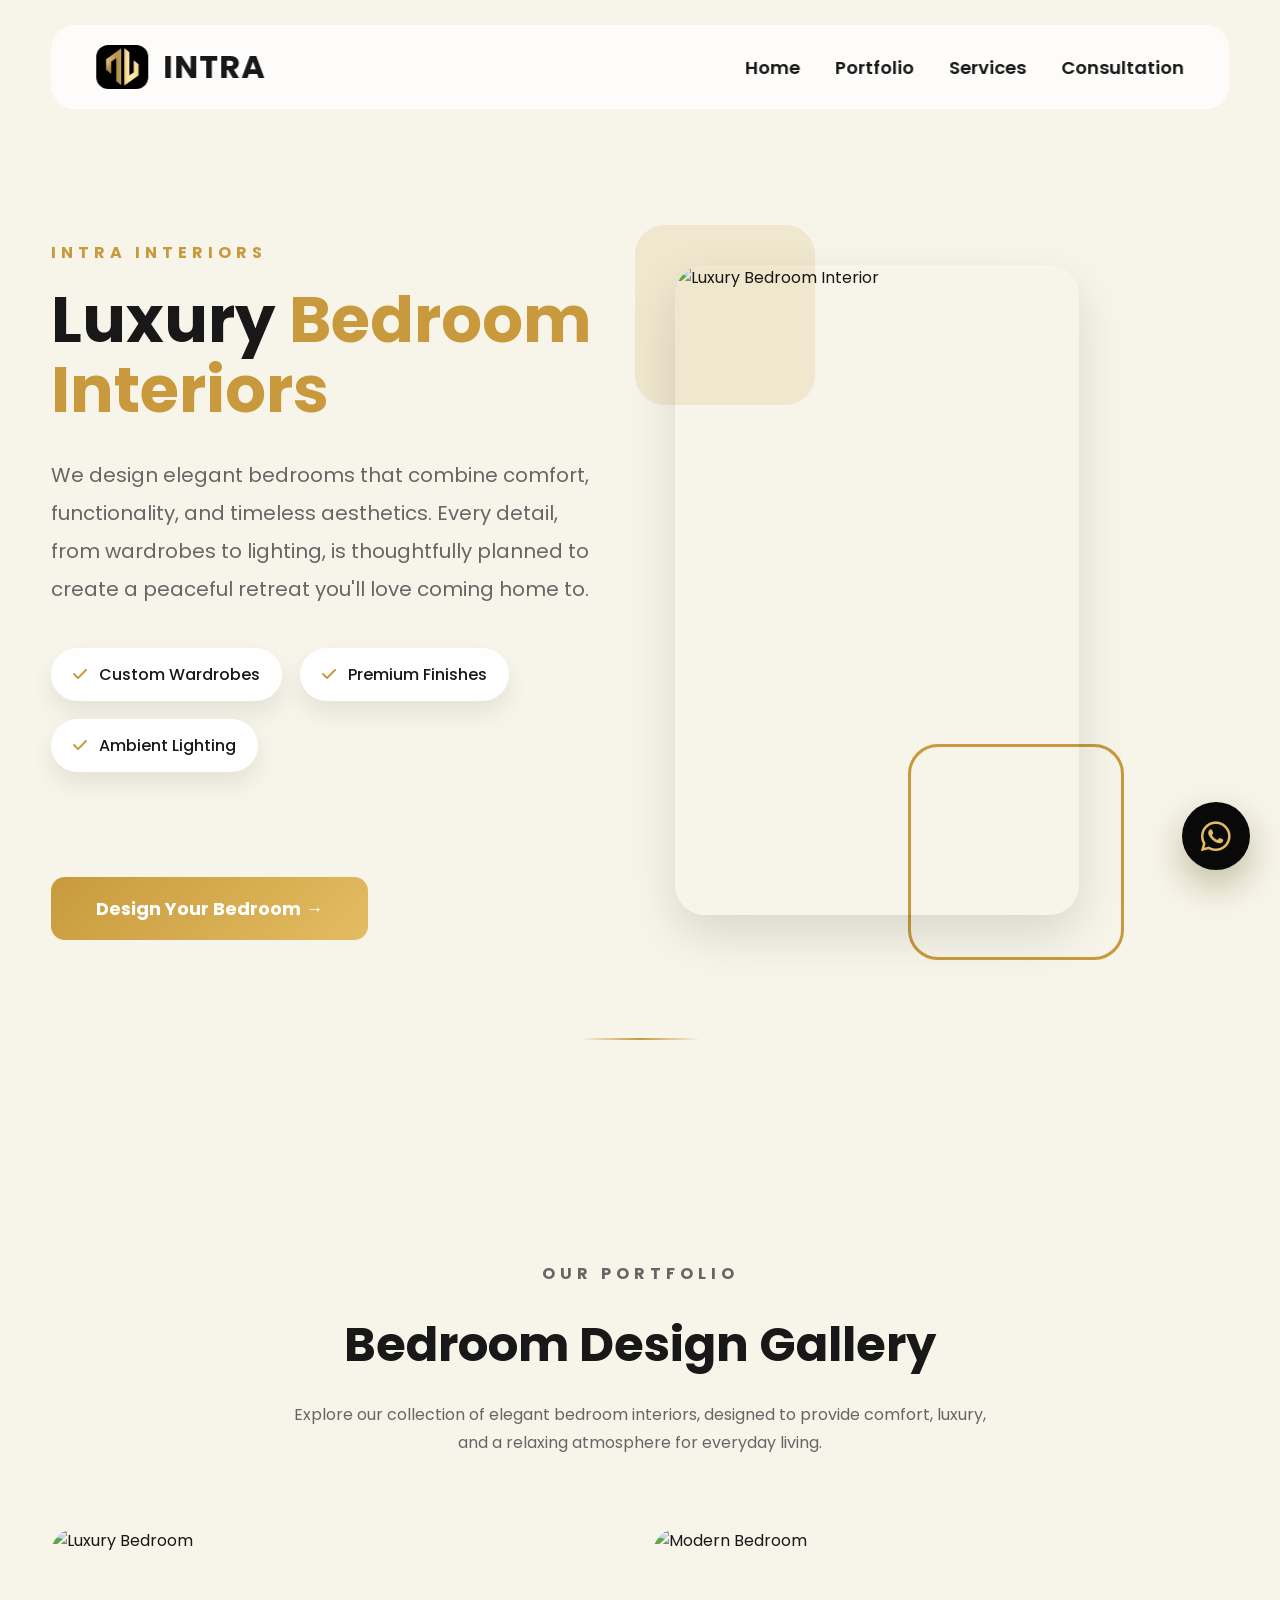
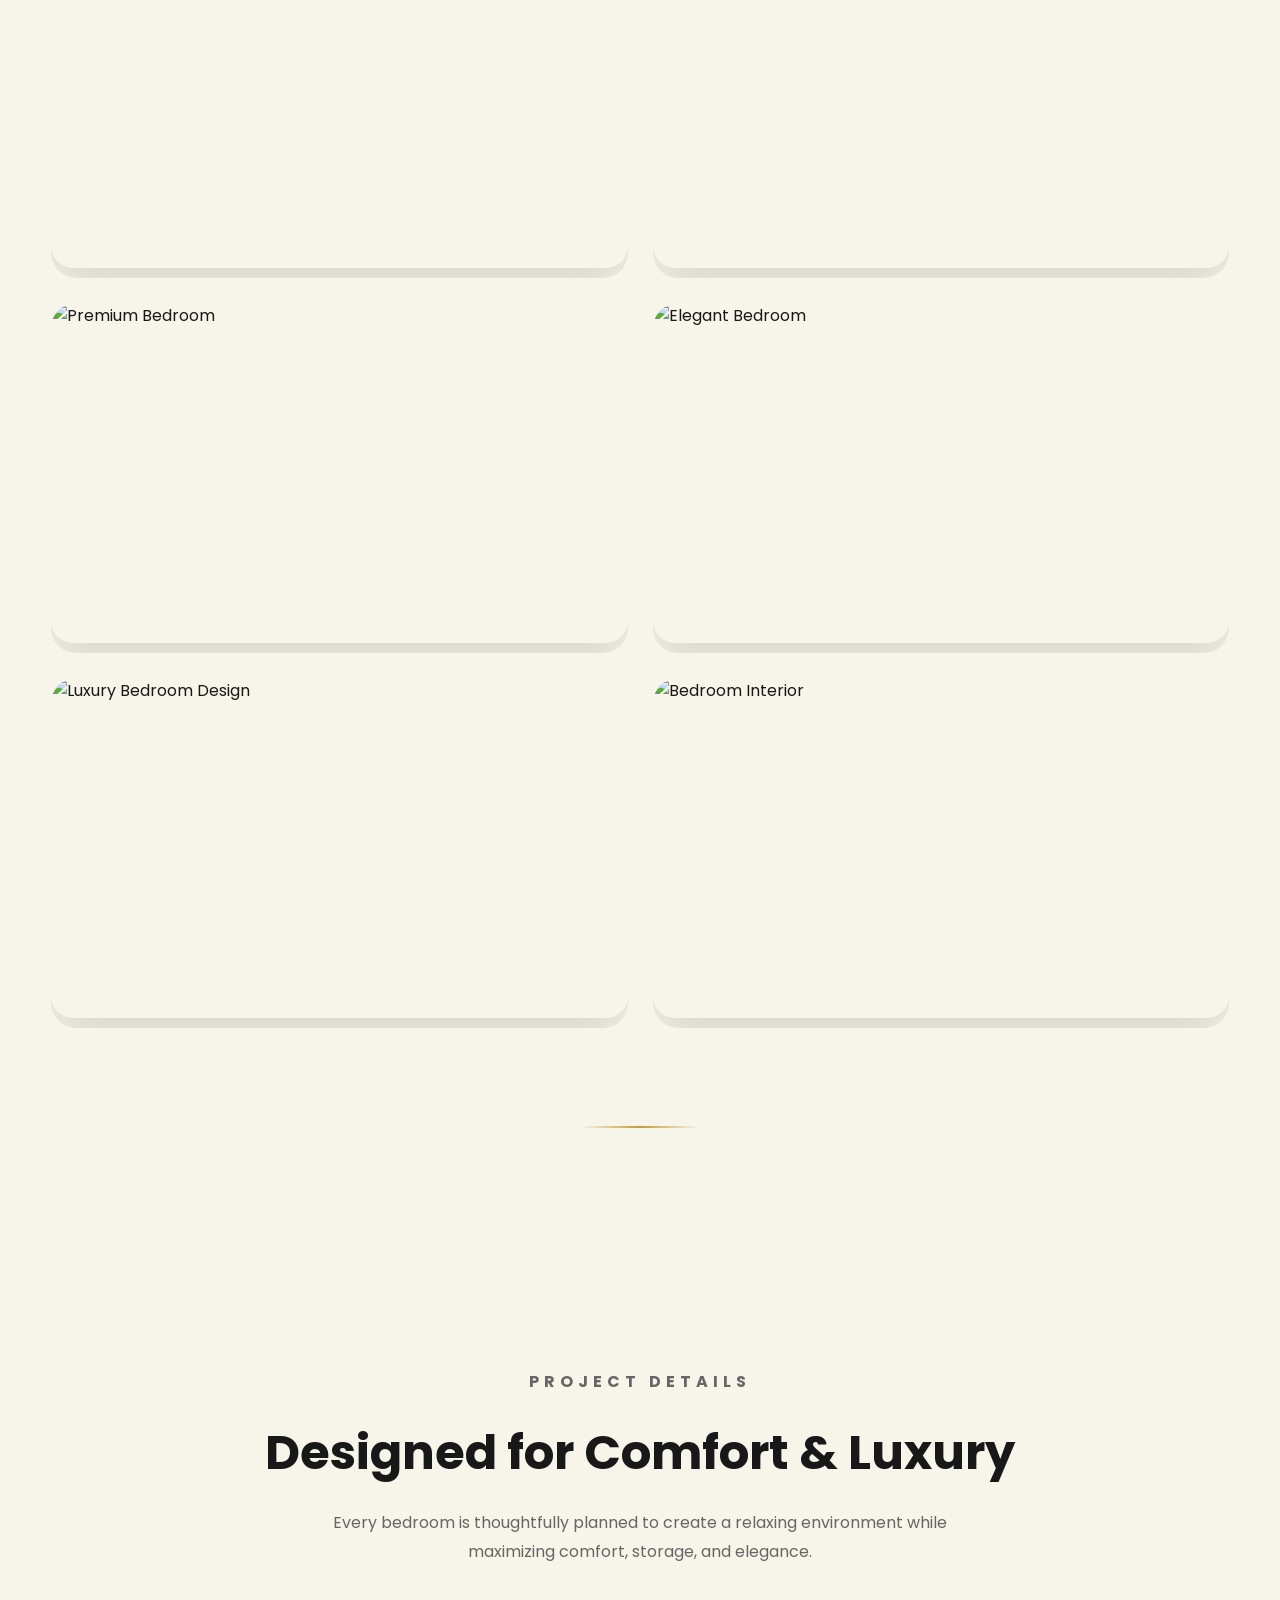
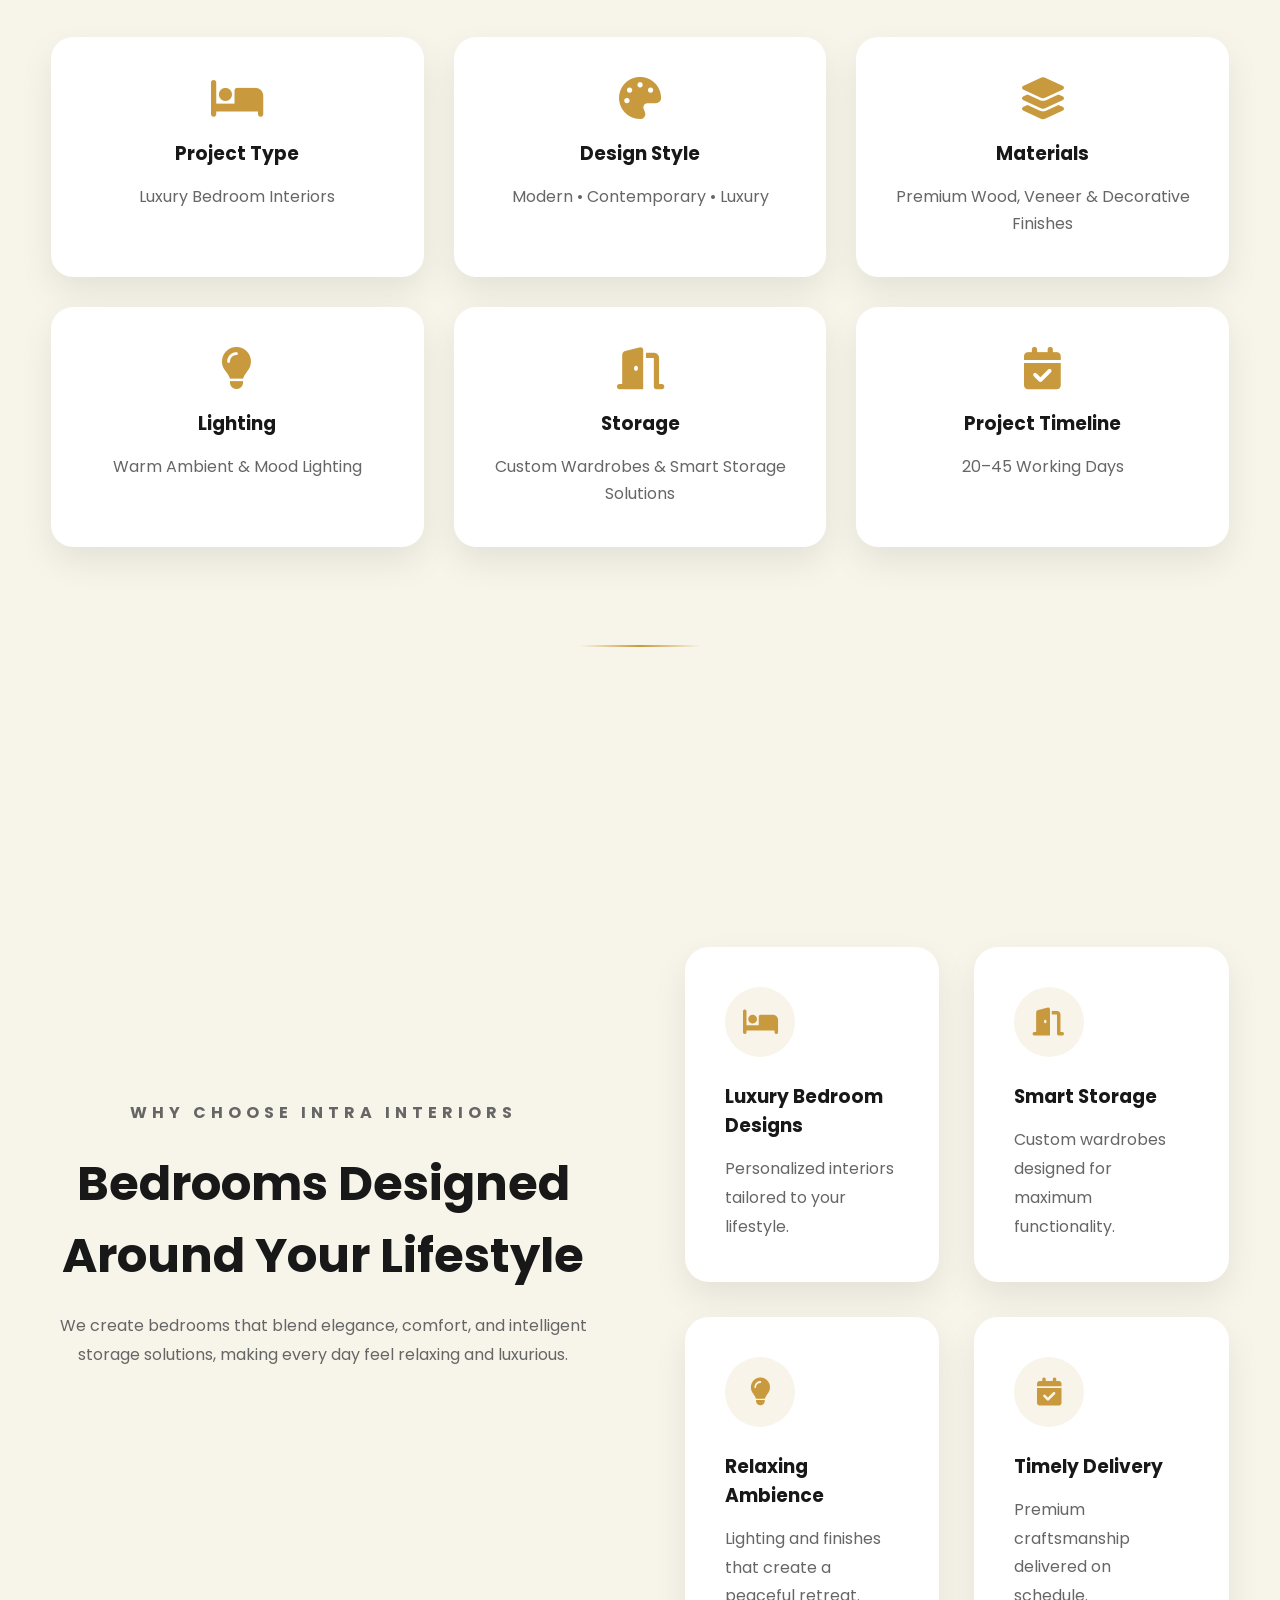
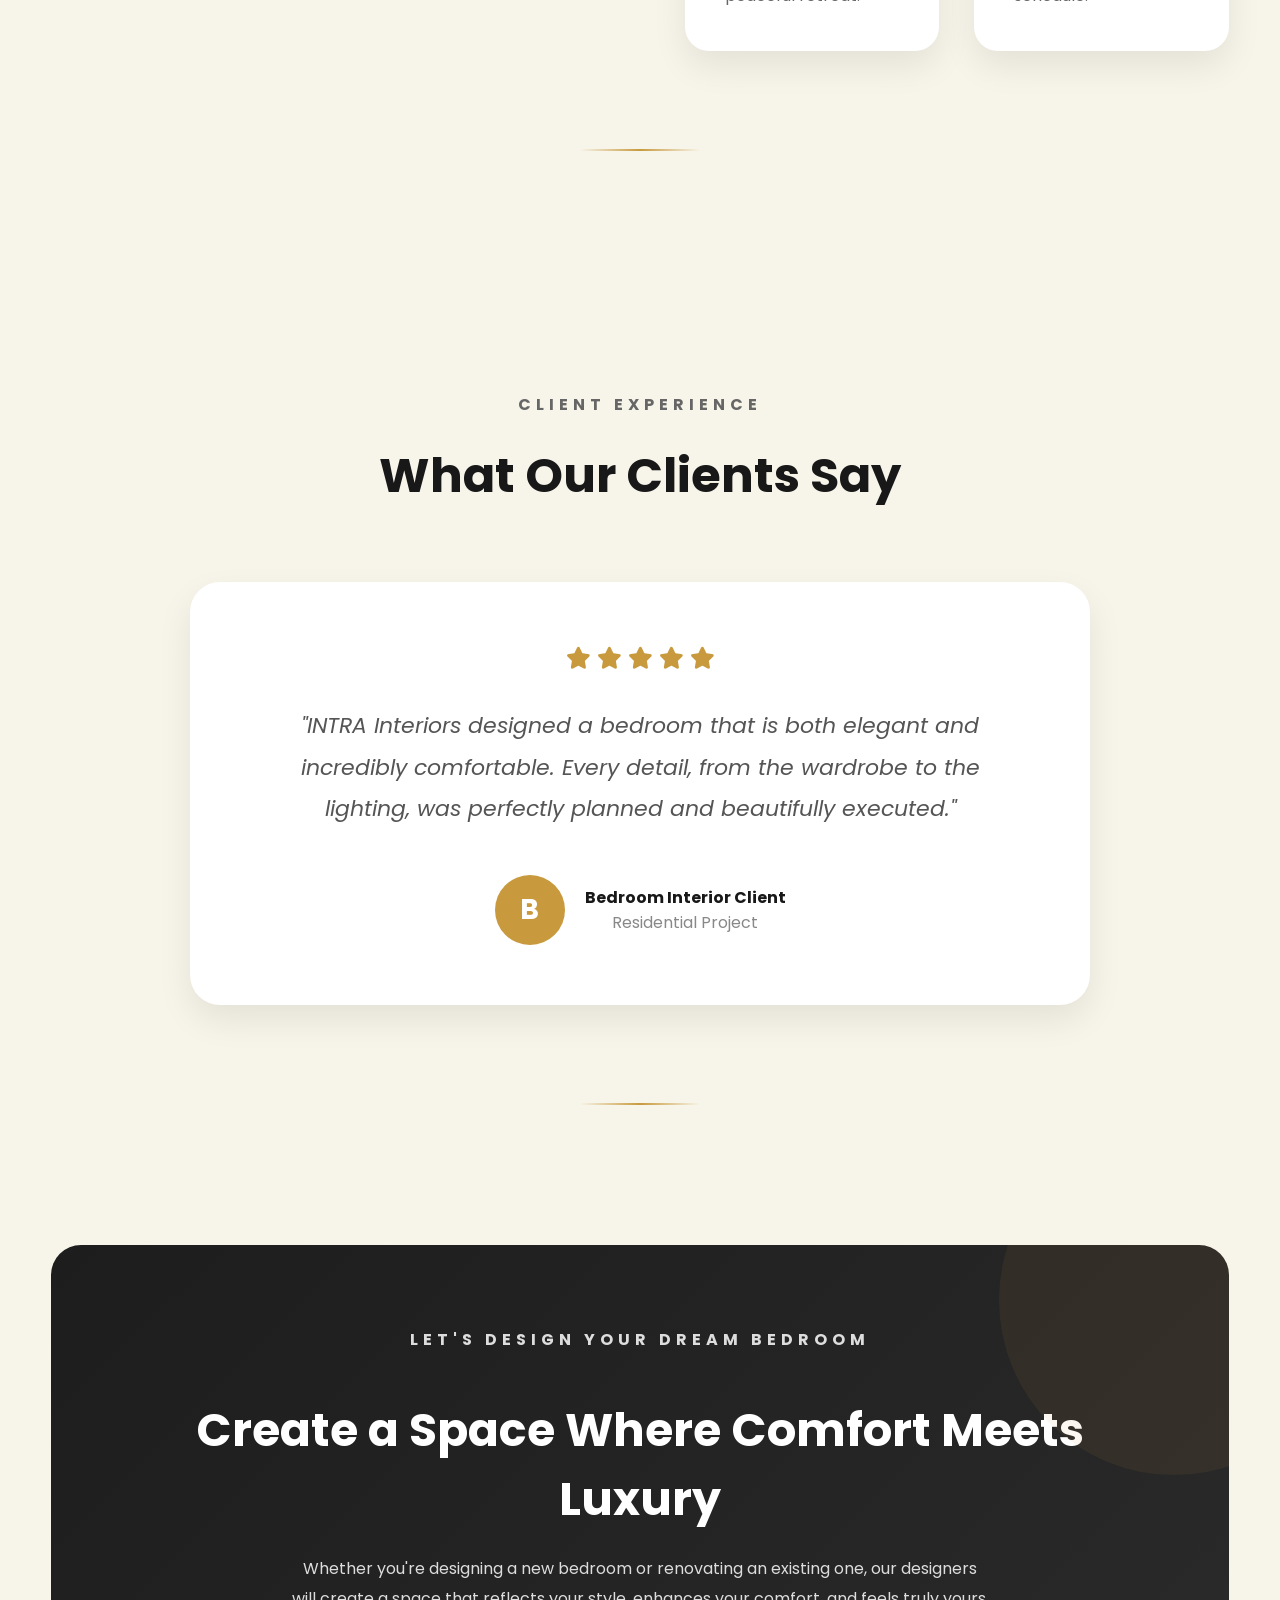
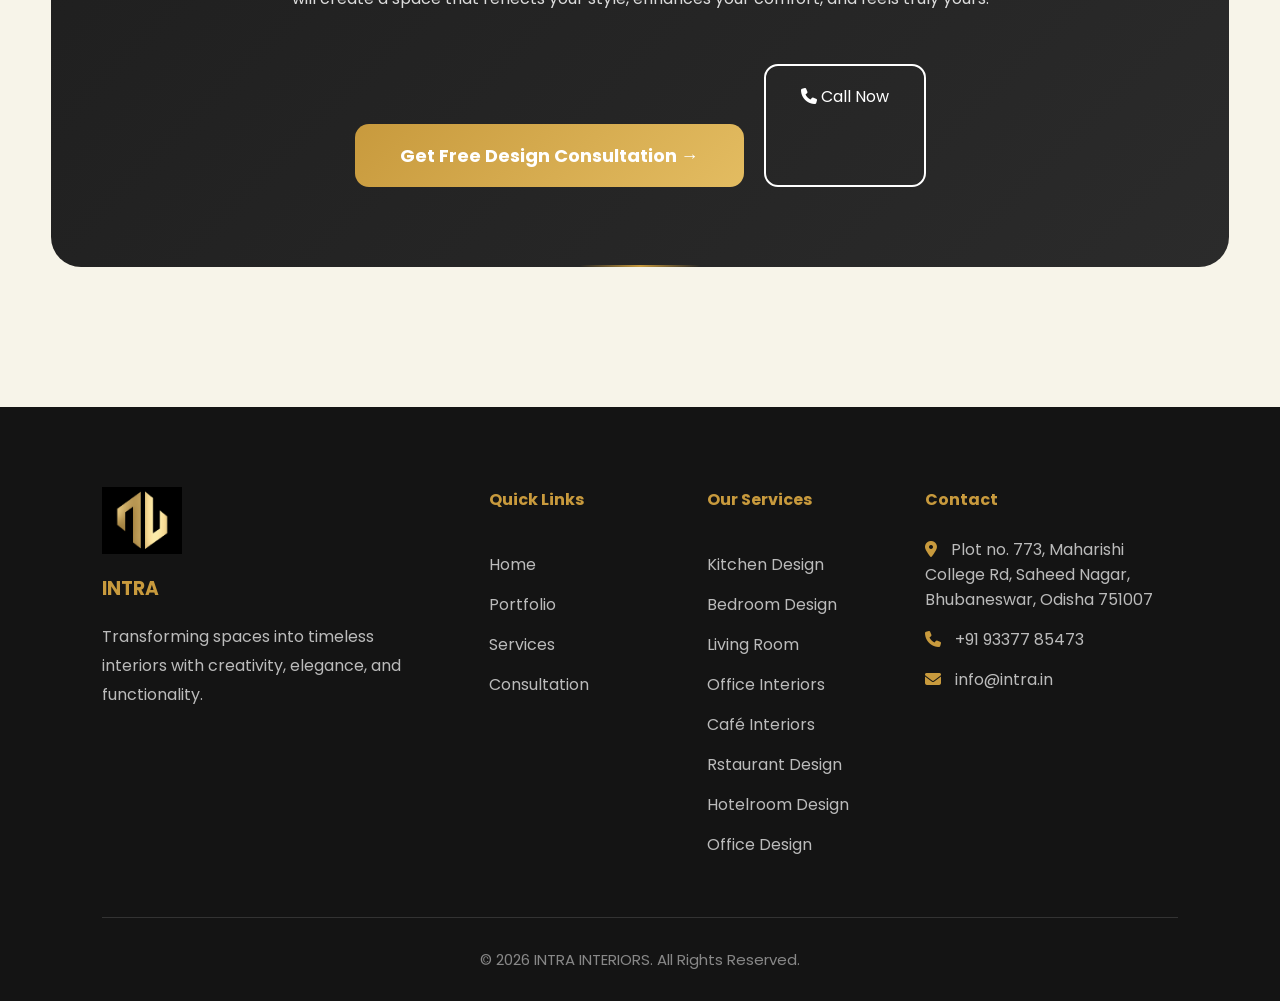
==== bedroom.html @ 19fa1e8d "Add files via upload" ====
<!DOCTYPE html>
<html lang="en">

<head>

    <meta charset="UTF-8">
    <meta name="viewport" content="width=device-width, initial-scale=1.0">

    <title>Luxury Restaurant Designs | INTRA</title>

   <link rel="stylesheet" href="style.css">
<link rel="stylesheet" href="portfolio.css">
<link rel="stylesheet" href="restaurant.css">
    <link rel="stylesheet"
    href="https://cdnjs.cloudflare.com/ajax/libs/font-awesome/6.7.2/css/all.min.css">

</head>

<body>
     <div id="loader">

    <img src="logo.png" alt="INTRA Logo">

    <h1>INTRA</h1>

    <p>Designing Spaces, Creating Memories</p>

</div>
<nav>
<div class="menu-overlay"></div>
    <div class="logo">

        <img src="logo.png" alt="INTRA Logo">

        <span>INTRA</span>

    </div>

    <div class="nav-links">

        <a href="index.html">Home</a> 

            <a href="index.html#services">Portfolio</a>

            <a href="index.html#all-services">Services</a>

            <a href="consultation.html">Consultation</a>
        

        
    </div>
    <div class="menu-toggle">

    <span></span>
    <span></span>
    <span></span>

</div>

</nav>
<section class="project-hero">

    <div class="project-text">

        <p class="small-title">
            INTRA INTERIORS
        </p>

        <h1>
            Luxury
            <span>Bedroom Interiors</span>
        </h1>

        <p class="project-description">

            We design elegant bedrooms that combine comfort,
            functionality, and timeless aesthetics. Every detail,
            from wardrobes to lighting, is thoughtfully planned
            to create a peaceful retreat you'll love coming home to.

        </p>

        <div class="hero-features">

            <span>
                <i class="fa-solid fa-check"></i>
                Custom Wardrobes
            </span>

            <span>
                <i class="fa-solid fa-check"></i>
                Premium Finishes
            </span>

            <span>
                <i class="fa-solid fa-check"></i>
                Ambient Lighting
            </span>

        </div>

        <a href="consultation.html" class="design-btn">

            Design Your Bedroom →

        </a>

    </div>

    <div class="hero-image">

        <img src="bedroom/bedroom1.jpeg"
             alt="Luxury Bedroom Interior">

    </div>

</section>
<section class="gallery-section reveal">

    <div class="section-heading">

        <p class="small-title">
            OUR PORTFOLIO
        </p>

        <h2>
            Bedroom Design Gallery
        </h2>

        <p>
            Explore our collection of elegant bedroom interiors,
            designed to provide comfort, luxury, and a relaxing
            atmosphere for everyday living.
        </p>

    </div>

    <div class="gallery">

        <div class="gallery-large">
            <img loading="lazy" class="gallery-img" src="bedroom/bedroom1.jpeg" alt="Luxury Bedroom">
        </div>

        <div class="gallery-large">
            <img loading="lazy" class="gallery-img" src="bedroom/bedroom2.jpeg" alt="Modern Bedroom">
        </div>

        <div class="gallery-large">
            <img loading="lazy" class="gallery-img" src="bedroom/bedroom3.jpeg" alt="Premium Bedroom">
        </div>

        <div class="gallery-large">
            <img loading="lazy" class="gallery-img" src="bedroom/bedroom4.jpeg" alt="Elegant Bedroom">
        </div>

        <div class="gallery-large">
            <img loading="lazy" class="gallery-img" src="bedroom/bedroom5.jpeg" alt="Luxury Bedroom Design">
        </div>

        <div class="gallery-large">
            <img loading="lazy" class="gallery-img" src="bedroom/bedroom6.jpeg" alt="Bedroom Interior">
        </div>

    </div>

</section>
 <section class="project-details reveal">

    <div class="section-heading">

        <p class="small-title">
            PROJECT DETAILS
        </p>

        <h2>
            Designed for Comfort & Luxury
        </h2>

        <p>
            Every bedroom is thoughtfully planned to create
            a relaxing environment while maximizing comfort,
            storage, and elegance.
        </p>

    </div>

    <div class="details-grid">

        <div class="detail-card">
            <i class="fa-solid fa-bed"></i>
            <h3>Project Type</h3>
            <p>Luxury Bedroom Interiors</p>
        </div>

        <div class="detail-card">
            <i class="fa-solid fa-palette"></i>
            <h3>Design Style</h3>
            <p>Modern • Contemporary • Luxury</p>
        </div>

        <div class="detail-card">
            <i class="fa-solid fa-layer-group"></i>
            <h3>Materials</h3>
            <p>Premium Wood, Veneer & Decorative Finishes</p>
        </div>

        <div class="detail-card">
            <i class="fa-solid fa-lightbulb"></i>
            <h3>Lighting</h3>
            <p>Warm Ambient & Mood Lighting</p>
        </div>

        <div class="detail-card">
            <i class="fa-solid fa-door-open"></i>
            <h3>Storage</h3>
            <p>Custom Wardrobes & Smart Storage Solutions</p>
        </div>

        <div class="detail-card">
            <i class="fa-solid fa-calendar-check"></i>
            <h3>Project Timeline</h3>
            <p>20–45 Working Days</p>
        </div>

    </div>

</section>
<section class="why-us reveal">

    <div class="section-heading">

        <p class="small-title">
            WHY CHOOSE INTRA INTERIORS
        </p>

        <h2>
            Bedrooms Designed Around Your Lifestyle
        </h2>

        <p>
            We create bedrooms that blend elegance,
            comfort, and intelligent storage solutions,
            making every day feel relaxing and luxurious.
        </p>

    </div>

    <div class="why-grid">

        <div class="why-card">
            <i class="fa-solid fa-bed"></i>
            <h3>Luxury Bedroom Designs</h3>
            <p>Personalized interiors tailored to your lifestyle.</p>
        </div>

        <div class="why-card">
            <i class="fa-solid fa-door-open"></i>
            <h3>Smart Storage</h3>
            <p>Custom wardrobes designed for maximum functionality.</p>
        </div>

        <div class="why-card">
            <i class="fa-solid fa-lightbulb"></i>
            <h3>Relaxing Ambience</h3>
            <p>Lighting and finishes that create a peaceful retreat.</p>
        </div>

        <div class="why-card">
            <i class="fa-solid fa-calendar-check"></i>
            <h3>Timely Delivery</h3>
            <p>Premium craftsmanship delivered on schedule.</p>
        </div>

    </div>

</section>
<section class="testimonial reveal">

    <div class="section-heading">

        <p class="small-title">
            CLIENT EXPERIENCE
        </p>

        <h2>
            What Our Clients Say
        </h2>

    </div>

    <div class="testimonial-card">

        <div class="stars">

            <i class="fa-solid fa-star"></i>
            <i class="fa-solid fa-star"></i>
            <i class="fa-solid fa-star"></i>
            <i class="fa-solid fa-star"></i>
            <i class="fa-solid fa-star"></i>

        </div>

        <p class="testimonial-text">

            "INTRA Interiors designed a bedroom that is both
            elegant and incredibly comfortable. Every detail,
            from the wardrobe to the lighting, was perfectly
            planned and beautifully executed."

        </p>

        <div class="client">

            <div class="client-avatar">

                B

            </div>

            <div>

                <h4>Bedroom Interior Client</h4>

                <span>Residential Project</span>

            </div>

        </div>

    </div>

</section>
<section class="project-cta reveal">

    <div class="cta-content">

        <p class="small-title">
            LET'S DESIGN YOUR DREAM BEDROOM
        </p>

        <h2>
            Create a Space Where Comfort Meets Luxury
        </h2>

        <p>

            Whether you're designing a new bedroom or
            renovating an existing one, our designers
            will create a space that reflects your style,
            enhances your comfort, and feels truly yours.

        </p>

        <div class="cta-buttons">

            <a href="consultation.html" class="design-btn">

                Get Free Design Consultation →

            </a>

            <a href="tel:+919337785473" class="call-btn">

                <i class="fa-solid fa-phone"></i>

                Call Now

            </a>

        </div>

    </div>

</section>
<footer id="contact">

    <div class="footer-container">

        <div class="footer-about">

            <img src="logo.png" class="footer-logo">

            <h3>INTRA</h3>

            <p>
                Transforming spaces into timeless interiors with
                creativity, elegance, and functionality.
            </p>

        </div>

        <div class="footer-links">

            <h4>Quick Links</h4>

            <a href="index.html">Home</a> 

            <a href="index.html#services">Portfolio</a>

            <a href="index.html#all-services">Services</a>

            <a href="consultation.html">Consultation</a>
        
        </div>

        <div class="footer-services">

            <h4>Our Services</h4>

            <p>Kitchen Design</p>

            <p>Bedroom Design</p>

            <p>Living Room</p>

            <p>Office Interiors</p>

            <p>Café Interiors</p>

            <p>Rstaurant Design</p>

            <p>Hotelroom Design</p>
            
            <p>Office Design</p>

        </div>

        <div class="footer-contact">

            <h4>Contact</h4>

            <p><i class="fa-solid fa-location-dot"></i> Plot no. 773, Maharishi College Rd, Saheed Nagar, Bhubaneswar, Odisha 751007</p>

            <p><i class="fa-solid fa-phone"></i> +91 93377 85473</p>

            <p><i class="fa-solid fa-envelope"></i> info@intra.in</p>

        </div>

    </div>

    <hr>

    <div class="copyright">

        © 2026 INTRA INTERIORS.
         All Rights Reserved.

    </div>

</footer>
<div class="lightbox" id="lightbox">

    <span class="close">&times;</span>

    <img id="lightbox-img">

</div>
<script src="script.js"></script>
<script src="https://unpkg.com/aos@2.3.4/dist/aos.js"></script>
<a href="#" id="topBtn">

<i class="fa-solid fa-arrow-up"></i>

</a>
<a href="https://wa.me/919337785473"
   class="whatsapp-float"
   target="_blank"
   aria-label="Chat on WhatsApp">

    <i class="fa-brands fa-whatsapp"></i>

</a>
</body>
</html>
---- style.css ----
/* ==========================================
   INTRANT - Interior Design Website
   Version 2.0
========================================== */

/* ========= GOOGLE FONT ========= */

@import url('https://fonts.googleapis.com/css2?family=Poppins:wght@300;400;500;600;700;800&display=swap');

/* ========= RESET ========= */

* {
    margin: 0;
    padding: 0;
    box-sizing: border-box;
}

/* ========= ROOT COLORS ========= */

:root {

    --gold: #C89A3D;
    --black: #181818;
    --white: #ffffff;
    --bg: #F7F4E9;
    --shadow: 0 10px 30px rgba(0, 0, 0, .08);

}

/* ========= BODY ========= */

html {
    scroll-behavior: smooth;
}

body {

    font-family: 'Poppins', sans-serif;

    background: var(--bg);

    color: var(--black);

    overflow-x: hidden;

}

/* ========= GLOBAL ========= */

section {

    padding: 100px 8%;

}

img {

    max-width: 100%;

    display: block;

}

a {

    text-decoration: none;

}

button {

    font-family: inherit;

    cursor: pointer;

}

.container {

    width: min(1200px, 90%);

    margin: auto;

}

/* ==========================================
   NAVBAR
========================================== */

nav {

    position: fixed;

    top: 25px;

    left: 50%;

    transform: translateX(-50%);

    width: min(1350px, 92%);

    padding: 18px 45px;

    display: flex;

    justify-content: space-between;

    align-items: center;

    border-radius: 24px;

    background: rgba(255, 255, 255, .75);

    backdrop-filter: blur(0px);

    -webkit-backdrop-filter: blur(0px);

    transition: all .4s ease;

    z-index: 1000;

}

nav.scrolled {

    background: rgba(255, 255, 255, .82);

    backdrop-filter: blur(18px);

    -webkit-backdrop-filter: blur(18px);

    box-shadow:
        0 12px 35px rgba(0, 0, 0, .08);

    border: 1px solid rgba(255, 255, 255, .45);

}

.logo {

    display: flex;
    align-items: center;

    gap: 15px;

}

.logo img {

    width: 52px;

    border-radius: 12px;

    transition: 35s;

}

nav.scrolled .logo img {

    transform: rotate(-6deg) scale(.96);

}

.logo span {

    font-size: 32px;

    font-weight: 700;

    letter-spacing: 1px;

}

.nav-links {

    display: flex;
    align-items: center;
    gap: 35px;

}

.nav-links a {

    position: relative;

    color: var(--black);

    font-size: 18px;

    font-weight: 600;

    transition: .35s;

}

.nav-links a:hover {

    color: var(--gold);

}

.nav-links a::after {

    content: "";

    position: absolute;

    left: 0;
    bottom: -8px;

    width: 0;

    height: 2px;

    background: var(--gold);

    transition: .35s;

}

.nav-links a:hover::after {

    width: 100%;

}

/* ===============================
   HAMBURGER MENU
================================ */

.menu-toggle {

    display: none;

    width: 34px;

    height: 28px;

    cursor: pointer;

    position: relative;

    z-index: 1002;

}

.menu-toggle span {

    position: absolute;

    width: 100%;

    height: 3px;

    background: var(--black);

    border-radius: 50px;

    transition: .35s;

}

.menu-toggle span:nth-child(1) {

    top: 0;

}

.menu-toggle span:nth-child(2) {

    top: 12px;

}

.menu-toggle span:nth-child(3) {

    bottom: 0;

}

/* OPEN */

.menu-toggle.active span:nth-child(1) {

    transform: rotate(45deg);

    top: 12px;

}

.menu-toggle.active span:nth-child(2) {

    opacity: 0;

}

.menu-toggle.active span:nth-child(3) {

    transform: rotate(-45deg);

    bottom: 13px;

}

@media(max-width:768px) {

    .menu-toggle {

        display: block;

    }

    .nav-links {

        position: fixed;

        top: 0;

        right: -100%;

        width: 280px;

        height: 100vh;

        background: white;

        display: flex;

        flex-direction: column;

        justify-content: center;

        gap: 35px;

        box-shadow: -10px 0 40px rgba(0, 0, 0, .12);

        transition: .4s;

        z-index: 1000;

    }

    .nav-links.active {

        right: 0;

    }

    .nav-links a {

        font-size: 22px;

        text-align: center;

    }

}

.menu-overlay {

    position: fixed;

    inset: 0;

    background: rgba(0, 0, 0, .45);

    opacity: 0;

    visibility: hidden;

    transition: .35s;

    z-index: 999;

}

.menu-overlay.active {

    opacity: 1;

    visibility: visible;

}

body.menu-open {

    overflow: hidden;

}

/* ========= HEADINGS ========= */
/* ==========================================
/*=========================================
              HERO SECTION
=========================================*/

.hero {

    width: min(1450px, 95%);
    margin: auto;

    min-height: 100vh;

    display: grid;
    grid-template-columns: 45% 55%;

    align-items: center;

    gap: 80px;

    padding: 180px 0 100px;

    position: relative;
    overflow: hidden;

}

/*---------------------------------------
   LEFT CONTENT
---------------------------------------*/

.hero-content {

    animation: slideLeft .8s ease;

}

.hero-tag {

    display: inline-block;

    color: #c89a3d;

    text-transform: uppercase;

    letter-spacing: 5px;

    font-size: 25px;

    font-weight: 700;

    margin-bottom: 20px;

    position: relative;

    padding-bottom: 12px;

}

.hero-tag::after {

    content: "";

    position: absolute;

    left: 0;
    bottom: 0;

    width: 70px;
    height: 3px;

    background: #c89a3d;

    border-radius: 10px;

}

.hero-content h1 {

    font-size: 64px;

    line-height: 1.08;

    font-weight: 800;

    color: #1d1d1d;

    margin-bottom: 28px;

}

.hero-description {

    font-size: 20px;

    color: #666;

    line-height: 1.8;

    max-width: 560px;

    margin-bottom: 40px;

}

/*---------------------------------------
   BUTTONS
---------------------------------------*/

.hero-buttons {

    display: flex;

    gap: 18px;

    flex-wrap: wrap;

    margin-bottom: 35px;

}

.hero-btn {

    padding: 18px 40px;

    border-radius: 14px;

    background: linear-gradient(135deg, #c89a3d, #e3bc61);

    color: #fff;

    text-decoration: none;

    font-weight: 700;

    transition: .35s;

    box-shadow: 0 18px 35px rgba(200, 154, 61, .25);

}

.hero-btn:hover {

    transform: translateY(-6px);

}

.hero-btn {

    background: linear-gradient(135deg, #c89a3d, #e3bc61);

    box-shadow: 0 15px 40px rgba(200, 154, 61, .28);

}

.hero-btn:hover {

    transform: translateY(-5px);

    box-shadow: 0 20px 45px rgba(200, 154, 61, .4);

}

.hero-btn-secondary {

    padding: 18px 40px;

    border: 2px solid #c89a3d;

    background: #fff;

    color: #c89a3d;

    border-radius: 14px;

    text-decoration: none;

    font-weight: 700;

    transition: .35s;

}

.hero-btn-secondary:hover {

    background: #c89a3d;

    color: #fff;

}

/*---------------------------------------
   TRUST
---------------------------------------*/

.hero-trust {

    display: flex;

    align-items: center;

    gap: 18px;

}

.stars {

    color: #ffbf00;

    font-size: 18px;

}

.hero-trust p {

    color: #555;

    font-size: 16px;

    font-weight: 600;

}

/*---------------------------------------
   IMAGE
---------------------------------------*/

.hero-image {

    position: relative;

    animation: slideRight .8s ease;
    margin-right: 150px;
}

.hero-image img {

    width: 100%;

    height: 720px;

    object-fit: cover;

    border-radius: 35px;

    box-shadow: 0 30px 70px rgba(0, 0, 0, .18);

}

/* Decorative Gold Block */

.hero-image::before {

    content: "";

    position: absolute;

    width: 180px;

    height: 180px;

    left: -40px;

    top: -40px;

    border-radius: 30px;

    background: #c89a3d;

    opacity: .15;

    z-index: -1;

}

/* Decorative Outline */

.hero-image::after {

    content: "";

    position: absolute;

    width: 210px;

    height: 210px;

    right: -45px;

    bottom: -45px;

    border: 3px solid #c89a3d;

    border-radius: 30px;

    z-index: -1;

}

/*---------------------------------------
   BACKGROUND GLOW
---------------------------------------*/

.hero::before {

    content: "";

    position: absolute;

    width: 700px;

    height: 700px;

    left: 50%;

    top: -150px;

    transform: translateX(-50%);

    background: radial-gradient(circle,
            rgba(200, 154, 61, .18),
            transparent 70%);

    z-index: -3;

}

.hero::before {

    content: "";

    position: absolute;

    width: 700px;

    height: 700px;

    background:

        radial-gradient(circle,
            rgba(200, 154, 61, .14),
            transparent 70%);

    top: -250px;

    right: -150px;

    z-index: -1;

}

/*---------------------------------------
   GOLD CIRCLES
---------------------------------------*/

.hero-circle {

    position: absolute;

    border: 2px solid rgba(200, 154, 61, .25);

    border-radius: 50%;

}

.circle1 {

    width: 260px;
    height: 260px;

    top: 130px;
    right: -80px;

}

.circle2 {

    width: 220px;
    height: 220px;

    top: 150px;
    right: -60px;

}

.circle3 {

    width: 180px;
    height: 180px;

    top: 170px;
    right: -40px;

}

.circle4 {

    width: 140px;
    height: 140px;

    top: 190px;
    right: -20px;

}

/*---------------------------------------
   DOTS
---------------------------------------*/

.dots {

    position: absolute;

    width: 120px;
    height: 120px;

    top: 320px;
    right: 90px;

    opacity: .35;

    background-image:
        radial-gradient(#c89a3d 1.8px, transparent 1.8px);

    background-size: 18px 18px;

}

/*---------------------------------------
   ANIMATIONS
---------------------------------------*/

@keyframes slideLeft {

    from {

        opacity: 0;

        transform: translateX(-60px);

    }

    to {

        opacity: 1;

        transform: translateX(0);

    }

}

@keyframes slideRight {

    from {

        opacity: 0;

        transform: translateX(60px);

    }

    to {

        opacity: 1;

        transform: translateX(0);

    }

}

/*---------------------------------------
   RESPONSIVE
---------------------------------------*/

@media(max-width:1000px) {

    .hero {

        grid-template-columns: 1fr;

        text-align: center;

        padding-top: 150px;

    }

    .hero-description {

        margin: auto auto 35px;

    }

    .hero-buttons {

        justify-content: center;

    }

    .hero-trust {

        justify-content: center;

    }

    .hero-content h1 {

        font-size: 50px;

    }

    .hero-image {

        margin-top: 60px;

    }

    .hero-image img {

        height: 520px;

    }

}

.floating-card {

    position: absolute;

    background: white;

    padding: 22px 30px;

    border-radius: 20px;

    box-shadow: 0 25px 50px rgba(0, 0, 0, .12);

    backdrop-filter: blur(10px);

    animation: float 5s ease-in-out infinite;

}

.floating-card h2 {

    font-size: 34px;

    color: #c89a3d;

    margin-bottom: 6px;

}

.floating-card span {

    color: #666;

    font-size: 15px;

}

.card-one {

    left: -60px;

    top: 90px;

}

.card-two {

    right: 20px;
    bottom: 30px;

}

@keyframes float {

    0% {

        transform: translateY(0px);

    }

    50% {

        transform: translateY(-12px);

    }

    100% {

        transform: translateY(0px);

    }

}

/*=========================================
FEATURED CATEGORIES
=========================================*/

.featured-categories {

    width: min(1350px, 92%);
    margin: 120px auto;

}

.section-title {

    text-align: center;
    margin-bottom: 70px;

}

.section-title p {

    color: #c89a3d;
    letter-spacing: 4px;
    font-size: 18px;
    font-weight: 700;
    text-transform: uppercase;

}

.section-title h2 {

    font-size: 48px;
    margin-top: -12px;

}

.category-grid {

    display: grid;
    grid-template-columns: repeat(4, 1fr);
    gap: 28px;

}

.category-card {

    position: relative;
    overflow: hidden;
    border-radius: 30px;
    height: 520px;
    display: block;

    box-shadow: 0 20px 45px rgba(0, 0, 0, .12);

}

.category-card img {

    width: 100%;
    height: 100%;
    object-fit: cover;

    transition: .6s;

}

.category-card:hover img {

    transform: scale(1.08);

}

.category-overlay {

    position: absolute;
    inset: 0;

    display: flex;
    flex-direction: column;
    justify-content: flex-end;

    padding: 35px;

    background: linear-gradient(transparent,
            rgba(0, 0, 0, .82));

    color: white;

}

.category-overlay h3 {

    font-size: 34px;
    margin-bottom: 10px;

}

.category-overlay span {

    color: #e3bc61;
    font-weight: 600;

}

.category-card:hover {

    transform: translateY(-10px);

    transition: .35s;

}

/* ==========================================
   SERVICES
========================================== */

.services-section {

    padding: 120px 8%;

    text-align: center;

}

.services-section h2 {

    margin-bottom: 8px;

}

.title-decoration {

    display: flex;

    justify-content: center;

    align-items: center;

    gap: 10px;

    margin-bottom: 60px;

}

.title-decoration span {

    width: 60px;

    height: 2px;

    background: var(--gold);

}

.title-decoration i {

    color: var(--gold);

    font-size: 7px;

}

.services-grid {

    display: grid;

    grid-template-columns: repeat(auto-fit, minmax(260px, 1fr));

    gap: 30px;

}

.service-card {

    background: white;

    padding: 40px 30px;

    border-radius: 24px;

    box-shadow: var(--shadow);

    transition: .4s;

    border: 1px solid rgba(0, 0, 0, .05);

}

.service-card:hover {

    transform: translateY(-12px);

    box-shadow: 0 20px 40px rgba(0, 0, 0, .12);

}

.service-card i {

    font-size: 48px;

    color: var(--gold);

    margin-bottom: 25px;

}

.service-card h3 {

    margin-bottom: 15px;

    font-size: 24px;

}

.service-card p {

    font-size: 16px;

    color: #666;

    margin: 0;

    line-height: 1.7;

}

/* ==========================================
   PORTFOLIO
========================================== */

.portfolio {

    padding: 120px 8%;

    text-align: center;

}

.portfolio h2 {

    margin-bottom: 8px;

}

.portfolio-grid {

    display: grid;

    grid-template-columns: repeat(auto-fit, minmax(340px, 1fr));

    gap: 35px;

    margin-top: 60px;

}

.portfolio-card {

    position: relative;

    overflow: hidden;

    border-radius: 25px;

    box-shadow: var(--shadow);

}

.portfolio-card img {

    width: 100%;

    height: 450px;

    object-fit: cover;

    transition: .5s;

}

.portfolio-card:hover img {

    transform: scale(1.08);

}

.portfolio-overlay {

    position: absolute;

    left: 0;

    bottom: 0;

    width: 100%;

    padding: 30px;

    color: white;

    text-align: left;

    background: linear-gradient(transparent,
            rgba(0, 0, 0, .82));

}

.portfolio-overlay h3 {

    margin-bottom: 8px;

}

.portfolio-overlay p {

    font-size: 16px;

    margin: 0;

    color: #ddd;

}

/*=========================================
WHY CHOOSE US
=========================================*/

.why-us {

    width: min(1350px, 92%);
    margin: 150px auto;

    display: grid;
    grid-template-columns: 1fr 1fr;

    gap: 90px;

    align-items: center;

}

.why-image img {

    width: 100%;
    border-radius: 35px;
    margin-left: -70px;
    margin-right: 150px;
    height: 620px;
    box-shadow: 0 25px 60px rgba(0, 0, 0, .15);

}

.why-content h2 {

    font-size: 48px;

    margin: 20px 0;

    line-height: 1.2;

}

.why-content p {

    color: #666;

    font-size: 19px;

    line-height: 1.9;

    margin-bottom: 35px;

}

.why-list {

    display: grid;

    grid-template-columns: 1fr 1fr;

    gap: 20px;

    margin-bottom: 45px;

}

.why-list div {

    font-size: 18px;

    display: flex;

    align-items: center;

    gap: 12px;

}

.why-list i {

    color: #c89a3d;

}

/* ==========================================
   OUR NUMBERS
========================================== */

.numbers {

    background: var(--black);

    color: white;

    padding: 120px 8%;

    margin-top: 100px;

}

.numbers h2 {

    text-align: center;

    color: var(--gold);

    margin-bottom: 10px;

}

.stats-grid {

    margin-top: 70px;

    display: grid;

    grid-template-columns: repeat(auto-fit, minmax(220px, 1fr));

    gap: 30px;

}

.stat-card {

    background: rgba(255, 255, 255, .05);

    border: 1px solid rgba(255, 255, 255, .08);

    border-radius: 25px;

    padding: 45px 25px;

    text-align: center;

    transition: .35s;

}

.stat-card:hover {

    transform: translateY(-10px);

    background: rgba(255, 255, 255, .08);

}

.stat-card h3 {

    font-size: 60px;

    color: var(--gold);

    margin-bottom: 12px;

}

.stat-card p {

    color: #ddd;

    font-size: 18px;

}

/*=========================================
OUR DESIGN PROCESS
=========================================*/

.process {

    width: min(1350px, 92%);
    margin: 150px auto;

}

.process .section-title {

    text-align: center;

    margin-bottom: 80px;

}

.process .section-title span {

    display: block;

    max-width: 700px;

    margin: 20px auto 0;

    color: #666;

    font-size: 18px;

    line-height: 1.8;

}

.process-grid {

    display: grid;

    grid-template-columns: repeat(3, 1fr);

    gap: 35px;

}

.process-card {

    position: relative;

    background: white;

    padding: 45px 35px;

    border-radius: 28px;

    text-align: center;

    transition: .4s;

    box-shadow: 0 15px 40px rgba(0, 0, 0, .08);

}

.process-card:hover {

    transform: translateY(-10px);

    box-shadow: 0 25px 50px rgba(0, 0, 0, .12);

}

.process-number {

    position: absolute;

    top: 20px;

    right: 25px;

    font-size: 42px;

    font-weight: 800;

    color: rgba(200, 154, 61, .12);

}

.process-card i {

    font-size: 42px;

    color: #c89a3d;

    margin-bottom: 25px;

}

.process-card h3 {

    margin-bottom: 15px;

    font-size: 24px;

}

.process-card p {

    color: #666;

    line-height: 1.8;

}

@media(max-width:992px) {

    .process-grid {

        grid-template-columns: 1fr;

    }

}

/*=========================================
TESTIMONIALS
=========================================*/

.testimonials {

    width: min(1000px, 92%);

    margin: 160px auto;

    text-align: center;

}

.testimonials .section-title {

    margin-bottom: 70px;

}

.testimonials .section-title span {

    display: block;

    max-width: 650px;

    margin: 20px auto 0;

    color: #666;

    line-height: 1.8;

}

.testimonial-card {

    background: white;

    padding: 70px 60px;

    border-radius: 35px;

    box-shadow: 0 25px 60px rgba(0, 0, 0, .08);

}

.quote-icon {

    font-size: 60px;

    color: #c89a3d;

    opacity: .25;

    margin-bottom: 25px;

}

.stars {

    color: #ffbf00;

    font-size: 20px;

    margin-bottom: 25px;

}

.testimonial-text {

    font-size: 22px;

    line-height: 1.9;

    color: #444;

    max-width: 700px;

    margin: 0 auto 45px;

    font-style: italic;

}

.client {

    display: flex;

    justify-content: center;

    align-items: center;

    gap: 20px;

}

.client img {

    width: 75px;

    height: 75px;

    border-radius: 50%;

    object-fit: cover;

}

.client h3 {

    font-size: 22px;

    margin-bottom: 5px;

}

.client span {

    color: #888;

}

@media(max-width:768px) {

    .testimonial-card {

        padding: 40px 25px;

    }

    .testimonial-text {

        font-size: 18px;

    }

    .client {

        flex-direction: column;

    }

}

/*=========================================
FINAL CTA
=========================================*/

.cta {

    width: min(1400px, 92%);

    margin: 160px auto;

    background: linear-gradient(135deg,
            #1d1d1d,
            #2b2b2b);

    border-radius: 40px;

    padding: 90px 70px;

    text-align: center;

    color: white;

    position: relative;

    overflow: hidden;

}

/* Gold Glow */

.cta::before {

    content: "";

    position: absolute;

    width: 400px;

    height: 400px;

    background: rgba(200, 154, 61, .08);

    border-radius: 50%;

    right: -120px;

    top: -120px;

}

.cta h2 {

    font-size: 54px;

    margin: 25px 0;

    color: white;

}

.cta p {

    max-width: 720px;

    margin: auto;

    color: #ddd;

    line-height: 1.9;

    font-size: 19px;

}

.cta-buttons {

    display: flex;

    justify-content: center;

    gap: 22px;

    margin-top: 50px;

    flex-wrap: wrap;

}

.cta-btn {

    padding: 18px 42px;

    border-radius: 14px;

    background: linear-gradient(135deg, #c89a3d, #e3bc61);

    color: white;

    text-decoration: none;

    font-weight: 700;

    transition: .35s;

}

.cta-btn:hover {

    transform: translateY(-5px);

}

.cta-phone {

    padding: 18px 40px;

    border-radius: 14px;

    border: 2px solid white;

    color: white;

    text-decoration: none;

    font-weight: 700;

    transition: .35s;

}

.cta-phone:hover {

    background: white;

    color: #222;

}

/* ==========================================
   COMPLETE SERVICES
========================================== */

.all-services {

    width: min(1300px, 92%);
    margin: 120px auto;

}

.services-list {

    display: flex;
    flex-wrap: wrap;
    gap: 18px;
    justify-content: center;
    margin-top: 55px;

}

.service-chip {

    display: flex;
    align-items: center;
    gap: 12px;

    padding: 18px 28px;

    background: #fff;

    border-radius: 50px;

    border: 1px solid rgba(200, 154, 61, .25);

    font-weight: 600;

    color: #222;

    box-shadow: 0 10px 25px rgba(0, 0, 0, .06);

    transition: .35s;

}

.service-chip i {

    color: var(--gold);
    font-size: 15px;

}

.service-chip:hover {

    background: var(--gold);

    color: #fff;

    transform: translateY(-6px);

    box-shadow: 0 20px 40px rgba(200, 154, 61, .35);

}

.service-chip:hover i {

    color: #fff;

}

@media(max-width:768px) {

    .services-list {

        justify-content: flex-start;

    }

    .service-chip {

        width: 100%;

    }

}

/* ==========================================
   CONNECT
========================================== */

.connect {

    padding: 120px 8%;

    text-align: center;

}

.connect h2 {

    margin-bottom: 8px;

}

.connect-text {

    max-width: 700px;

    margin: 30px auto 60px;

    color: #666;

}

.contact-grid {

    display: grid;

    grid-template-columns: repeat(auto-fit, minmax(280px, 1fr));

    gap: 30px;

}

.contact-card {

    background: white;

    padding: 45px 30px;

    border-radius: 25px;

    text-align: center;

    color: var(--black);

    box-shadow: var(--shadow);

    transition: .35s;

    border: 1px solid rgba(0, 0, 0, .05);

}

.contact-card:hover {

    transform: translateY(-10px);

    box-shadow: 0 20px 40px rgba(0, 0, 0, .12);

}

.contact-card i {

    font-size: 48px;

    color: var(--gold);

    margin-bottom: 25px;

}

.contact-card h3 {

    margin-bottom: 12px;

}

.contact-card p {

    color: #666;

    margin: 0;

    font-size: 17px;

}

.contact-card:hover {

    transform: translateY(-10px);

    border-bottom: 4px solid var(--gold);

}

.all-services {

    padding: 120px 8%;

}

.services-list {

    margin-top: 60px;

    display: grid;

    grid-template-columns: repeat(auto-fit, minmax(260px, 1fr));

    gap: 20px;

}

.service-item {

    display: flex;

    align-items: center;

    gap: 18px;

    background: #fff;

    padding: 22px 25px;

    border-radius: 18px;

    box-shadow: 0 10px 35px rgba(0, 0, 0, .06);

    transition: .35s;

}

.service-item:hover {

    transform: translateY(-8px);

    box-shadow: 0 18px 45px rgba(0, 0, 0, .12);

}

.service-item i {

    font-size: 28px;

    color: var(--gold);

    min-width: 35px;

}

.service-item span {

    font-size: 18px;

    font-weight: 600;

    color: #222;

}

/* ==========================================
   FOOTER
========================================== */

footer {

    background: #141414;

    color: white;

    margin-top: 120px;

    padding: 80px 8% 30px;

}

.footer-container {

    display: grid;

    grid-template-columns:
        2fr 1fr 1fr 1.5fr;

    gap: 50px;

}

.footer-logo {

    width: 80px;

    margin-bottom: 20px;

}

.footer-about h3 {

    color: var(--gold);

    margin-bottom: 20px;

}

.footer-about p {

    color: #bbb;

    line-height: 1.8;

}

footer h4 {

    color: var(--gold);

    margin-bottom: 25px;

}

.footer-links,
.footer-services {

    display: flex;

    flex-direction: column;

    gap: 15px;

}

.footer-links a {

    color: #bbb;

    transition: .3s;

}

.footer-links a:hover {

    color: var(--gold);

    transform: translateX(5px);

}

.footer-services p {

    color: #bbb;

}

.footer-contact p {

    color: #bbb;

    margin-bottom: 15px;

}

.footer-contact i {

    color: var(--gold);

    margin-right: 10px;

}

footer hr {

    border: none;

    height: 1px;

    background: #333;

    margin: 60px 0 30px;

}

.copyright {

    text-align: center;

    color: #888;

    font-size: 15px;

}

.footer-social {

    margin-top: 25px;

}

.footer-social h4 {

    margin-bottom: 18px;

}

.footer-social a {

    width: 46px;

    height: 46px;

    display: inline-flex;

    justify-content: center;

    align-items: center;

    margin-right: 12px;

    border-radius: 50%;

    background: rgba(255, 255, 255, .08);

    color: #fff;

    font-size: 18px;

    text-decoration: none;

    transition: .35s;

}

.footer-social a:hover {

    background: var(--gold);

    color: #fff;

    transform: translateY(-6px);

}


/* ==========================================
   RESPONSIVE
========================================== */

@media (max-width:992px) {

    .hero {

        grid-template-columns: 1fr;

        text-align: center;

    }

    .hero-content {

        text-align: center;

    }

    .hero h1 {

        font-size: 70px;

    }

    .hero h2 {

        font-size: 40px;

    }

    .hero-image {

        margin-top: 40px;

    }

    .footer-container {

        grid-template-columns: 1fr 1fr;

    }

}

@media (max-width:768px) {

    nav {

        flex-direction: column;

        gap: 20px;

        padding: 20px;

    }

    .nav-links {

        flex-wrap: wrap;

        justify-content: center;

        gap: 20px;

    }

    .hero {

        padding-top: 180px;

    }

    .hero h1 {

        font-size: 55px;

        letter-spacing: 2px;

    }

    .hero h2 {

        font-size: 32px;

    }

    .hero p {

        font-size: 18px;

    }

    .hero-image img {

        height: 400px;

    }

    .services-grid,

    .portfolio-grid,

    .stats-grid,

    .contact-grid {

        grid-template-columns: 1fr;

    }

    .steps {

        grid-template-columns: 1fr;

    }

    .steps::before {

        display: none;

    }

    .footer-container {

        grid-template-columns: 1fr;

        text-align: center;

    }

    .logo {

        justify-content: center;

    }

}

/* ===================================
CONSULTATION HERO
=================================== */

.consult-hero {

    width: min(1300px, 92%);

    margin: auto;

    min-height: 100vh;

    display: grid;

    grid-template-columns: 1fr 1fr;

    align-items: center;

    gap: 70px;

    padding-top: 150px;

}

.consult-left {

    text-align: left;

}

.small-title {

    color: var(--gold);

    letter-spacing: 4px;

    font-weight: 600;

    margin-bottom: 20px;

}

.consult-left h1 {

    font-size: 80px;

    line-height: 1.1;

    margin-bottom: 30px;

}

.consult-left span {

    color: var(--gold);

}

.hero-description {

    color: #666;

    line-height: 1.9;

    font-size: 20px;

    margin-bottom: 40px;

}

.hero-features {

    display: grid;

    grid-template-columns: repeat(2, 1fr);

    gap: 25px;

}

.hero-features div {

    font-size: 18px;

    font-weight: 500;

}

.hero-features i {

    color: var(--gold);

    margin-right: 12px;

}

.consult-right img {

    width: 100%;

    height: 700px;

    object-fit: cover;

    border-radius: 35px;

    box-shadow: 0 25px 50px rgba(0, 0, 0, .15);

}

/*=========================================
CONSULTATION FORM
=========================================*/

.consult-form-section {
    width: min(1400px, 92%);
    margin: 80px auto;
}

.consult-card {

    display: grid;

    grid-template-columns: 1fr 1.25fr;

    gap: 60px;

    align-items: start;

    background: #fff;

    padding: 60px;

    border-radius: 30px;

    box-shadow: 0 25px 60px rgba(0, 0, 0, .08);

}

.consult-card {
    position: relative;
}

.consult-card::after {

    content: "";

    position: absolute;

    left: 43%;

    top: 50px;

    bottom: 50px;

    width: 1px;

    background: #eee;

}

.consult-info {

    text-align: left;
    padding-right: 20px;
    position: sticky;
    top: 140px;
}

.consult-info h2 {

    margin: 15px 0 35px;

}

.info-stats {

    display: grid;

    grid-template-columns: 1fr 1fr;

    gap: 18px;

    margin-bottom: 40px;

}

.stat-box {

    background: #fff;

    border: 1px solid rgba(200, 154, 61, .12);

    box-shadow: 0 15px 35px rgba(0, 0, 0, .05);

    transition: .35s;

}

.stat-box i {
    font-size: 28px;
    color: var(--gold);
    margin-bottom: 15px;
}

.stat-box:hover {

    transform: translateY(-8px);

    box-shadow: 0 25px 45px rgba(200, 154, 61, .18);

}

.stat-box h3 {

    color: var(--gold);

    font-size: 34px;

    margin-bottom: 10px;

}

.benefits {

    list-style: none;

    padding: 0;

}

.benefits li {

    margin: 18px 0;

    font-size: 18px;

}

.benefits i {

    color: var(--gold);

    margin-right: 12px;

}

.form-header {

    text-align: center;

    margin-bottom: 45px;

}

.formBox {
    background: #fff;
    padding: 0;
    border-radius: 25px;
    box-shadow: 0 20px 50px rgba(0, 0, 0, .08);
}

.form-header p {

    color: var(--gold);

    letter-spacing: 5px;

    font-size: 14px;

    font-weight: 600;

}

.form-header h2 {

    margin: 10px 0;

}

.form-header span {

    width: 80px;

    height: 3px;

    background: var(--gold);

    display: block;

    margin: auto;

    border-radius: 10px;

}

.input-group {

    display: flex;

    flex-direction: column;

    margin-bottom: 28px;

}

.input-group label {

    margin-bottom: 10px;

    font-weight: 600;

}

.input-group input,

.input-group select,

.input-group textarea {

    padding: 18px 22px;

    border: none;

    border-radius: 15px;

    background: #f7f7f7;

    font-size: 17px;

    transition: .35s;

}

.input-group input:focus,

.input-group select:focus,

.input-group textarea:focus {

    outline: none;

    background: white;

    box-shadow: 0 0 0 3px rgba(200, 154, 61, .2);

}

.double-input {

    display: grid;

    grid-template-columns: 1fr 1fr;

    gap: 25px;

}

textarea {

    resize: none;

    height: 170px;
    border-radius: 18px;
}

.submit-btn {
    width: 100%;
    padding: 20px;
    border: none;
    border-radius: 16px;

    background: #111;
    color: #fff;

    font-size: 18px;
    font-weight: 700;

    transition: .35s;
}

.submit-btn:hover {
    background: linear-gradient(135deg, #c89a3d, #e3bc61);
    color: #111;
    transform: translateY(-3px);
}

.consult-card {
    animation: fadeUp .8s ease;
}

@keyframes fadeUp {
    from {
        opacity: 0;
        transform: translateY(30px);
    }

    to {
        opacity: 1;
        transform: translateY(0);
    }
}

@media (max-width:992px) {

    .consult-card {

        grid-template-columns: 1fr;

        gap: 50px;

        padding: 35px;

    }

}

@media(max-width:992px) {

    .consult-card::after {
        display: none;
    }

}

/*=========================================
SUCCESS BOX
=========================================*/

.success-box {

    display: none;

    text-align: center;

    animation: fadeSuccess .6s ease;

    padding: 40px;

}

.success-box i {

    font-size: 90px;

    color: var(--gold);

    margin-bottom: 25px;

}

.success-box h2 {

    margin-bottom: 20px;

}

.success-box p {

    color: #666;

    margin-bottom: 35px;

    line-height: 1.8;

}

.home-btn {

    display: inline-block;

    padding: 16px 35px;

    background: var(--gold);

    color: white;

    border-radius: 12px;

    text-decoration: none;

    font-weight: 600;

    transition: .3s;

}

.home-btn:hover {

    transform: translateY(-4px);

}

@keyframes fadeSuccess {

    from {

        opacity: 0;

        transform: translateY(30px);

    }

    to {

        opacity: 1;

        transform: translateY(0);

    }

}

/*=========================================
LOADING SCREEN
=========================================*/

#loader {

    position: fixed;

    inset: 0;

    background: var(--bg);

    display: flex;

    flex-direction: column;

    justify-content: center;

    align-items: center;

    z-index: 99999;

    transition: opacity .5s ease,
        visibility .5s ease;

}

#loader img {

    width: 110px;

    margin-bottom: 25px;

    animation: logoFloat 2s ease-in-out infinite;

}

#loader h1 {

    font-size: 60px;

    letter-spacing: 6px;

    margin-bottom: 12px;

}

#loader p {

    color: #666;

    letter-spacing: 2px;

}

#loader.hide {

    opacity: 0;

    visibility: hidden;

}

@keyframes logoFloat {

    0% {
        transform: translateY(0);
    }

    50% {
        transform: translateY(-10px);
    }

    100% {
        transform: translateY(0);
    }

}

/* ==========================
   SCROLL ANIMATION
========================== */

.reveal {

    opacity: 0;

    transform: translateY(60px);

    transition: all .8s ease;

}

.reveal.active {

    opacity: 1;

    transform: translateY(0);

}

.reveal:nth-child(2) {
    transition-delay: .15s;
}

.reveal:nth-child(3) {
    transition-delay: .3s;
}

.reveal:nth-child(4) {
    transition-delay: .45s;
}

/*=========================================
KITCHEN DESIGN
=========================================*/
.design-btn {
    display: inline-block;
    margin-top: 60px;
    padding: 18px 45px;
    border-radius: 14px;

    background: linear-gradient(135deg, #c89a3d, #e3bc61);

    color: white;
    text-decoration: none;

    font-weight: 700;
    font-size: 18px;

    transition: .35s;
}

.design-btn:hover {

    transform: translateY(-4px);

    box-shadow: 0 15px 35px rgba(200, 154, 61, .35);

}

/* ===========================
   GALLERY
=========================== */

.gallery {

    display: grid;

    grid-template-columns: repeat(auto-fit, minmax(340px, 1fr));

    gap: 30px;

    margin-top: 50px;

}

.gallery img {

    width: 100%;

    height: 340px;

    object-fit: cover;

    border-radius: 22px;

    cursor: pointer;

    transition: .4s;

    box-shadow: 0 15px 35px rgba(0, 0, 0, .12);

}

.gallery img:hover {

    transform: translateY(-8px) scale(1.03);

    box-shadow: 0 25px 45px rgba(0, 0, 0, .18);

}

.gallery-section {

    width: min(1400px, 92%);

    margin: 100px auto;

}

/*==========================
LIGHTBOX
==========================*/

.lightbox {

    position: fixed;

    top: 0;
    left: 0;

    width: 100%;
    height: 100%;

    background: rgba(0, 0, 0, .92);

    display: none;

    justify-content: center;

    align-items: center;

    z-index: 99999;

    animation: fadeIn .35s;

}

.lightbox img {

    max-width: 90%;

    max-height: 90%;

    border-radius: 20px;

    box-shadow: 0 20px 50px rgba(0, 0, 0, .4);

}

.close {

    position: absolute;

    top: 30px;

    right: 45px;

    font-size: 50px;

    color: white;

    cursor: pointer;

}

.gallery img {

    cursor: pointer;

}

/*=========================================
RESPONSIVE
=========================================*/

@media(max-width:1200px) {}

@media(max-width:992px) {}

@media(max-width:768px) {}

@media(max-width:576px) {}

/* ===========================
   FLOATING WHATSAPP
=========================== */

.whatsapp-float {

    position: fixed;

    right: 30px;

    bottom: 30px;

    width: 68px;

    height: 68px;

    background: #090909;

    border-radius: 50%;

    display: flex;

    justify-content: center;

    align-items: center;

    color: #e3bc61;

    font-size: 34px;

    text-decoration: none;

    box-shadow:
        0 15px 35px rgba(127, 127, 74, 0.45);

    z-index: 9999;

    transition: .35s;

    animation: whatsappPulse 2s infinite;

}

.whatsapp-float:hover {

    transform: translateY(-8px) scale(1.08);

    box-shadow:
        0 22px 45px rgba(216, 200, 57, 0.55);

}

@keyframes whatsappPulse {

    0% {

        box-shadow:
            0 0 0 0 rgba(194, 158, 65, 0.55);

    }

    70% {

        box-shadow:
            0 0 0 18px rgba(37, 211, 102, 0);

    }

    100% {

        box-shadow:
            0 0 0 0 rgba(37, 211, 102, 0);

    }

}

@media(max-width:768px) {

    .whatsapp-float {

        width: 58px;

        height: 58px;

        font-size: 30px;

        right: 20px;

        bottom: 20px;

    }

}

/* ==========================================
   RESPONSIVE DESIGN
========================================== */


/* ===========================
   Tablets (1024px)
=========================== */

@media (max-width:1024px) {

    nav {

        width: 95%;
        padding: 18px 30px;

    }

    .hero,
    .project-hero {

        grid-template-columns: 1fr;
        gap: 60px;
        text-align: center;

    }

    .hero-content,
    .project-text {

        order: 2;

    }

    .hero-image {

        order: 1;
        margin: 0 auto !important;

    }

    .hero-content {

        text-align: center;

    }

    .hero-description,
    .project-description {

        margin: auto;
        max-width: 700px;

    }

    .hero-buttons,
    .hero-trust,
    .hero-features {

        justify-content: center;

    }

    .services-grid,
    .portfolio-grid,
    .details-grid,
    .why-grid,
    .contact-grid {

        grid-template-columns: repeat(2, 1fr);

    }

    .gallery {

        grid-template-columns: repeat(2, 1fr);

    }

    .consultation-wrapper {

        grid-template-columns: 1fr;

    }

    .footer-container {

        grid-template-columns: repeat(2, 1fr);

    }

}

/* ===========================
   Mobile (768px)
=========================== */

@media (max-width:768px) {

    section {

        padding: 80px 20px;

    }

    nav {

        width: 95%;
        padding: 16px 22px;
        border-radius: 18px;

    }

    .logo span {

        font-size: 26px;

    }

    .nav-links {

        display: none;

    }

    .hero,
    .project-hero {

        padding-top: 120px;
        gap: 40px;

    }

    .hero-content h1,
    .project-text h1 {

        font-size: 48px;

    }

    .hero-content h2 {

        font-size: 30px;

    }

    .hero-description,
    .project-description {

        font-size: 18px;

    }

    .hero-image img {

        height: 420px;

    }

    .hero-buttons {

        flex-direction: column;

    }

    .hero-btn,
    .hero-btn-secondary {

        width: 100%;
        text-align: center;

    }

    .services-grid,
    .portfolio-grid,
    .details-grid,
    .why-grid,
    .contact-grid,
    .gallery {

        grid-template-columns: 1fr;

    }

    .stats-grid {

        grid-template-columns: repeat(2, 1fr);

    }

    .steps {

        grid-template-columns: 1fr;

    }

    .footer-container {

        grid-template-columns: 1fr;

        text-align: center;

    }

    .footer-about,
    .footer-links,
    .footer-services,
    .footer-contact {

        align-items: center;

    }

    .title-decoration {

        transform: scale(.9);

    }

}

/* ===========================
   Small Phones
=========================== */

@media (max-width:480px) {

    .hero-content h1,
    .project-text h1 {

        font-size: 40px;
        line-height: 1.15;

    }

    .hero-content h2 {

        font-size: 24px;

    }

    .hero-description,
    .project-description {

        font-size: 17px;

    }

    .hero-image img {

        height: 340px;
        border-radius: 22px;

    }

    .hero-btn,
    .hero-btn-secondary {

        padding: 16px 22px;

    }

    .stats-grid {

        grid-template-columns: 1fr;

    }

    .stat-card {

        padding: 30px;

    }

    .section-heading h2 {

        font-size: 34px;

    }

    .logo img {

        width: 46px;

    }

    .logo span {

        font-size: 22px;

    }

}

/* ===========================
   Category Grid - Mobile 2-Column Layout
=========================== */
@media (max-width: 768px) {

    .category-grid {
        display: grid;
        grid-template-columns: repeat(2, 1fr);
        gap: 14px;
    }

    .category-card {
        width: 100%;
        height: 220px;
        border-radius: 18px;
        overflow: hidden;
        position: relative;
    }

    .category-card img {
        width: 100%;
        height: 100%;
        object-fit: cover;
    }

    .category-overlay {
        padding: 14px;
    }

    .category-overlay h3 {
        font-size: 18px;
        margin-bottom: 4px;
    }

    .category-overlay span {
        font-size: 12px;
    }
}

@media (max-width:768px) {

    .why-container {
        display: flex;
        flex-direction: column;

    }

    .why-image {
        width: 100%;
        margin-bottom: 30px;
    }

    .why-image img {
        width: 100%;
        height: 320px;
        object-fit: cover;
        border-radius: 25px;
    }

    .why-content {
        width: 100%;
    }
}


/* ==========================================
   PREMIUM SCROLL ANIMATIONS
========================================== */

.reveal {

    opacity: 0;

    transform: translateY(70px);

    transition: all .9s cubic-bezier(.22, 1, .36, 1);

}

.reveal.active {

    opacity: 1;

    transform: translateY(0);

}

/* Different animation directions */

.reveal-left {

    opacity: 0;

    transform: translateX(-70px);

    transition: .9s;

}

.reveal-left.active {

    opacity: 1;

    transform: translateX(0);

}

.reveal-right {

    opacity: 0;

    transform: translateX(70px);

    transition: .9s;

}

.reveal-right.active {

    opacity: 1;

    transform: translateX(0);

}

.reveal-scale {

    opacity: 0;

    transform: scale(.9);

    transition: .8s;

}

.reveal-scale.active {

    opacity: 1;

    transform: scale(1);

}

/* ==========================================
   CURSOR GLOW
========================================== */

.cursor-glow {

    position: fixed;

    width: 220px;

    height: 220px;

    border-radius: 50%;

    pointer-events: none;

    background: radial-gradient(circle,
            rgba(200, 154, 61, .22),
            transparent 70%);

    transform: translate(-50%, -50%);

    z-index: -1;

    transition:
        left .12s linear,
        top .12s linear;

    filter: blur(12px);

}

/* ==========================================
   CHROME SCROLLBAR
========================================== */
::-webkit-scrollbar {
    width: 12px;
}

::-webkit-scrollbar-track {
    background: #f5f0e5;
}

::-webkit-scrollbar-thumb {
    background: #c89a3d;
    border-radius: 20px;
}

::-webkit-scrollbar-thumb:hover {
    background: #a87b25;
}

/* ==========================================
   PAGE 404
========================================== */
.error-content {

    position: relative;

}

.error-content::before {

    content: "404";

    position: absolute;

    left: -20px;

    top: -70px;

    font-size: 220px;

    font-weight: 800;

    color: rgba(200, 154, 61, .08);

    z-index: -1;

}

/* ==========================================
   INTERACTIVE COST ESTIMATOR
========================================== */
.estimator-section {
    background: #ffffff;
    border-radius: 24px;
    margin: 40px auto;
    box-shadow: 0 15px 40px rgba(0, 0, 0, 0.06);
}

.estimator-card {
    display: grid;
    grid-template-columns: 1.2fr 0.8fr;
    gap: 40px;
    background: #FAFAFA;
    border: 1px solid #EFEAE0;
    border-radius: 20px;
    padding: 40px;
}

@media (max-width: 992px) {
    .estimator-card {
        grid-template-columns: 1fr;
        padding: 24px;
    }
}

.estimator-group {
    margin-bottom: 28px;
}

.estimator-group label {
    display: block;
    font-weight: 600;
    margin-bottom: 12px;
    color: var(--black);
    font-size: 1.05rem;
}

.estimator-group label i {
    color: var(--gold);
    margin-right: 8px;
}

.type-options {
    display: flex;
    flex-wrap: wrap;
    gap: 10px;
}

.type-btn {
    padding: 10px 18px;
    border-radius: 30px;
    border: 1px solid #E0D9C8;
    background: #FFF;
    font-weight: 500;
    font-size: 0.9rem;
    transition: all 0.3s ease;
    color: #444;
}

.type-btn:hover,
.type-btn.active {
    background: var(--gold);
    color: #FFF;
    border-color: var(--gold);
    box-shadow: 0 4px 15px rgba(200, 154, 61, 0.3);
}

.slider-header {
    display: flex;
    justify-content: space-between;
    align-items: center;
    margin-bottom: 10px;
}

.slider-value {
    font-weight: 700;
    color: var(--gold);
    font-size: 1.1rem;
}

.custom-range {
    width: 100%;
    height: 8px;
    border-radius: 4px;
    background: #E0D9C8;
    outline: none;
    accent-color: var(--gold);
    cursor: pointer;
}

.tier-options {
    display: grid;
    grid-template-columns: repeat(auto-fit, minmax(170px, 1fr));
    gap: 12px;
}

.tier-card {
    background: #FFF;
    border: 1px solid #E0D9C8;
    border-radius: 12px;
    padding: 16px;
    cursor: pointer;
    transition: all 0.3s ease;
}

.tier-card:hover,
.tier-card.active {
    border-color: var(--gold);
    background: #FFFDF9;
    box-shadow: 0 6px 20px rgba(200, 154, 61, 0.15);
}

.tier-card.active .tier-name {
    color: var(--gold);
}

.tier-name {
    font-weight: 700;
    font-size: 1rem;
    margin-bottom: 4px;
}

.tier-desc {
    font-size: 0.8rem;
    color: #666;
    line-height: 1.3;
}

.summary-box {
    background: var(--black);
    color: #FFF;
    padding: 30px;
    border-radius: 16px;
    height: 100%;
    display: flex;
    flex-direction: column;
    justify-content: space-between;
    box-shadow: 0 10px 30px rgba(0, 0, 0, 0.15);
}

.summary-title {
    font-size: 0.9rem;
    text-transform: uppercase;
    letter-spacing: 1px;
    color: var(--gold);
}

.price-display {
    font-size: 1.8rem;
    font-weight: 800;
    margin: 12px 0 6px 0;
    color: #FFF;
}

.summary-note {
    font-size: 0.78rem;
    color: #AAA;
    margin-bottom: 20px;
}

.breakdown-list {
    border-top: 1px solid rgba(255, 255, 255, 0.1);
    padding-top: 15px;
    margin-bottom: 25px;
}

.breakdown-item {
    display: flex;
    justify-content: space-between;
    font-size: 0.85rem;
    margin-bottom: 10px;
    color: #DDD;
}

.breakdown-item i {
    color: var(--gold);
    margin-right: 6px;
}

.estimate-btn {
    display: block;
    width: 100%;
    text-align: center;
    background: var(--gold);
    color: #FFF;
    padding: 14px;
    border-radius: 30px;
    font-weight: 600;
    transition: all 0.3s ease;
}

.estimate-btn:hover {
    background: #B0832D;
    transform: translateY(-2px);
    box-shadow: 0 8px 20px rgba(200, 154, 61, 0.4);
}

/* ==========================================
   BEFORE & AFTER TRANSFORMATION SLIDER
========================================== */
.before-after-container {
    max-width: 1000px;
    margin: 0 auto;
}

.ba-slider {
    position: relative;
    width: 100%;
    height: 480px;
    border-radius: 20px;
    overflow: hidden;
    box-shadow: 0 15px 35px rgba(0, 0, 0, 0.12);
    user-select: none;
    touch-action: pan-y;
}

@media (max-width: 768px) {
    .ba-slider {
        height: 320px;
    }
}

.ba-image {
    position: absolute;
    top: 0;
    left: 0;
    width: 100%;
    height: 100%;
}

.ba-image img {
    width: 100%;
    height: 100%;
    object-fit: cover;
}

.ba-before {
    width: 50%;
    overflow: hidden;
    z-index: 2;
    border-right: 2px solid #FFF;
}

.ba-before img {
    width: 1000px;
    max-width: none;
}

.ba-badge {
    position: absolute;
    top: 20px;
    padding: 8px 16px;
    border-radius: 20px;
    font-size: 0.8rem;
    font-weight: 700;
    letter-spacing: 1px;
    backdrop-filter: blur(8px);
}

.after-badge {
    right: 20px;
    background: rgba(200, 154, 61, 0.85);
    color: #FFF;
}

.before-badge {
    left: 20px;
    background: rgba(0, 0, 0, 0.65);
    color: #FFF;
}

.ba-handle {
    position: absolute;
    top: 0;
    left: 50%;
    height: 100%;
    width: 40px;
    margin-left: -20px;
    z-index: 3;
    display: flex;
    flex-direction: column;
    align-items: center;
    justify-content: center;
    cursor: ew-resize;
}

.ba-line {
    width: 3px;
    height: 100%;
    background: #FFF;
    box-shadow: 0 0 8px rgba(0, 0, 0, 0.4);
}

.ba-circle {
    width: 44px;
    height: 44px;
    border-radius: 50%;
    background: var(--gold);
    color: #FFF;
    display: flex;
    align-items: center;
    justify-content: center;
    box-shadow: 0 4px 15px rgba(0, 0, 0, 0.3);
    border: 3px solid #FFF;
}

/* ==========================================
   FULL-SCREEN LIGHTBOX GALLERY MODAL
========================================== */
.lightbox-modal {
    position: fixed;
    top: 0;
    left: 0;
    width: 100vw;
    height: 100vh;
    background: rgba(10, 10, 10, 0.94);
    backdrop-filter: blur(12px);
    z-index: 10000;
    display: flex;
    align-items: center;
    justify-content: center;
    opacity: 0;
    pointer-events: none;
    transition: opacity 0.35s ease;
}

.lightbox-modal.active {
    opacity: 1;
    pointer-events: auto;
}

.lightbox-content {
    max-width: 85vw;
    max-height: 85vh;
    text-align: center;
}

.lightbox-content img {
    max-width: 100%;
    max-height: 75vh;
    border-radius: 12px;
    box-shadow: 0 20px 50px rgba(0, 0, 0, 0.5);
    margin: 0 auto;
}

.lightbox-caption {
    margin-top: 16px;
    color: #FFF;
    font-size: 1.05rem;
    font-weight: 500;
}

.lightbox-close {
    position: absolute;
    top: 25px;
    right: 35px;
    color: #FFF;
    font-size: 2.2rem;
    cursor: pointer;
    transition: color 0.2s ease;
}

.lightbox-close:hover {
    color: var(--gold);
}

.lightbox-prev,
.lightbox-next {
    position: absolute;
    top: 50%;
    transform: translateY(-50%);
    background: rgba(255, 255, 255, 0.1);
    border: 1px solid rgba(255, 255, 255, 0.2);
    color: #FFF;
    width: 50px;
    height: 50px;
    border-radius: 50%;
    display: flex;
    align-items: center;
    justify-content: center;
    font-size: 1.2rem;
    cursor: pointer;
    transition: all 0.3s ease;
}

.lightbox-prev:hover,
.lightbox-next:hover {
    background: var(--gold);
    border-color: var(--gold);
}

.lightbox-prev {
    left: 30px;
}

.lightbox-next {
    right: 30px;
}

/* ==========================================
   FLOATING WHATSAPP INTERACTIVE WIDGET
========================================== */
.whatsapp-widget-wrapper {
    position: fixed;
    bottom: 30px;
    right: 30px;
    z-index: 9999;
}

.whatsapp-trigger {
    width: 60px;
    height: 60px;
    border-radius: 50%;
    background: #100101;
    color: #d59f0a;
    border: none;
    font-size: 1.8rem;
    display: flex;
    align-items: center;
    justify-content: center;
    box-shadow: 0 8px 25px rgba(36, 36, 36, 0.4);
    cursor: pointer;
    position: relative;
    transition: transform 0.3s ease;
}

.whatsapp-trigger:hover {
    transform: scale(1.08);
}

.wa-badge {
    position: absolute;
    top: -4px;
    right: -4px;
    background: #05050500;
    color: #c27f02;
    font-size: 0.72rem;
    font-weight: 700;
    width: 20px;
    height: 20px;
    border-radius: 50%;
    display: flex;
    align-items: center;
    justify-content: center;
    border: 2px solid #bd8c03;
}

.whatsapp-popup {
    position: absolute;
    bottom: 75px;
    right: 0;
    width: 320px;
    background: #FFF;
    border-radius: 16px;
    box-shadow: 0 15px 40px rgba(0, 0, 0, 0.15);
    overflow: hidden;
    display: none;
    animation: popupFade 0.3s ease forwards;
}

.whatsapp-popup.active {
    display: block;
}

@keyframes popupFade {
    from {
        opacity: 0;
        transform: translateY(15px);
    }

    to {
        opacity: 1;
        transform: translateY(0);
    }
}

.wa-header {
    background: #075E54;
    color: #FFF;
    padding: 16px;
    display: flex;
    align-items: center;
    gap: 12px;
    position: relative;
}

.wa-avatar {
    position: relative;
}

.wa-avatar img {
    width: 42px;
    height: 42px;
    border-radius: 50%;
    background: #FFF;
}

.wa-online {
    position: absolute;
    bottom: 2px;
    right: 2px;
    width: 10px;
    height: 10px;
    background: #25D366;
    border-radius: 50%;
    border: 2px solid #075E54;
}

.wa-info h4 {
    font-size: 0.95rem;
    font-weight: 600;
    margin: 0;
}

.wa-info p {
    font-size: 0.72rem;
    opacity: 0.8;
    margin: 2px 0 0 0;
}

.wa-close {
    position: absolute;
    top: 12px;
    right: 14px;
    background: transparent;
    border: none;
    color: #FFF;
    font-size: 1.3rem;
    cursor: pointer;
    opacity: 0.7;
}

.wa-close:hover {
    opacity: 1;
}

.wa-body {
    background: #E5DDD5;
    padding: 20px 16px;
    min-height: 90px;
}

.wa-bubble {
    background: #FFF;
    padding: 12px 14px;
    border-radius: 0 12px 12px 12px;
    font-size: 0.85rem;
    color: #333;
    line-height: 1.4;
    box-shadow: 0 2px 5px rgba(0, 0, 0, 0.05);
}

.wa-btn {
    display: flex;
    align-items: center;
    justify-content: center;
    gap: 8px;
    background: #25D366;
    color: #FFF;
    padding: 14px;
    font-weight: 600;
    font-size: 0.9rem;
    text-align: center;
    transition: background 0.2s ease;
}

.wa-btn:hover {
    background: #1EBE57;
}

/* ==========================================
   CONSULTATION FORM ENHANCEMENTS
========================================== */
.consult-form select {
    width: 100%;
    padding: 14px 18px;
    border-radius: 12px;
    border: 1px solid #E0D9C8;
    background: #FFF;
    font-family: inherit;
    font-size: 0.95rem;
    color: var(--black);
    outline: none;
    transition: border-color 0.3s ease;
}

.consult-form select:focus {
    border-color: var(--gold);
}

.slot-chips {
    display: flex;
    gap: 8px;
    margin-top: 4px;
}

.slot-chip {
    flex: 1;
    padding: 10px 6px;
    font-size: 0.8rem;
    border-radius: 8px;
    border: 1px solid #E0D9C8;
    background: #FFF;
    color: #555;
    font-weight: 500;
    transition: all 0.2s ease;
}

.slot-chip:hover,
.slot-chip.active {
    background: var(--gold);
    color: #FFF;
    border-color: var(--gold);
}
---- portfolio.css ----
/*=========================================
PROJECT HERO
=========================================*/

.project-hero{

    width:min(1400px,92%);

    margin:140px auto 120px;

    display:grid;

    grid-template-columns:1fr 1fr;

    gap:70px;

    align-items:center;

}

.project-text h1{

    font-size:64px;

    line-height:1.1;

    margin-bottom:30px;

}

.project-text h1 span{

    color:var(--gold);

}

.project-description{

    font-size:20px;

    line-height:1.9;

    color:#666;

    margin-bottom:40px;

}

.small-title{

    color:var(--gold);

    letter-spacing:5px;

    font-weight:700;

    margin-bottom:20px;

}

.hero-features{

    display:flex;

    flex-wrap:wrap;

    gap:18px;

    margin-bottom:45px;

}

.hero-features span{

    background:white;

    padding:14px 22px;

    border-radius:50px;

    box-shadow:0 12px 25px rgba(0,0,0,.08);

    font-weight:500;

}

.hero-features i{

    color:var(--gold);

    margin-right:8px;

}

.hero-image img{

    width:100%;

    height:650px;

    object-fit:cover;

    border-radius:30px;

    box-shadow:0 20px 50px rgba(0,0,0,.12);

}
/*=========================================
GALLERY
=========================================*/

.gallery-section{

    width:min(1400px,92%);
    margin:120px auto;

}

.section-heading{

    text-align:center;
    margin-bottom:70px;

}

.section-heading h2{

    font-size:48px;
    margin:20px 0;

}

.section-heading p{

    max-width:700px;
    margin:auto;
    color:#666;
    line-height:1.8;

}

.gallery{

    display:grid;

    grid-template-columns:repeat(2,1fr);

    gap:25px;

}

.gallery-large{

    height:350px;

    overflow:hidden;

    border-radius:25px;

}

.gallery-img{

    width:100%;

    height:100%;

    object-fit:cover;

}

.gallery-small{

    display:grid;

    gap:30px;

}

.gallery-small img{

    width:100%;
    height:345px;

    object-fit:cover;

    border-radius:25px;

}
.gallery img{

    transition:.45s;

    cursor:pointer;

    box-shadow:0 20px 45px rgba(0,0,0,.12);

}

.gallery img:hover{

    transform:scale(1.03);

}
/*=========================================
PROJECT DETAILS
=========================================*/

.project-details{

    width:min(1400px,92%);
    margin:140px auto;

}

.details-grid{

    display:grid;

    grid-template-columns:repeat(3,1fr);

    gap:30px;

    margin-top:60px;

}

.detail-card{

    background:#fff;

    padding:40px 30px;

    border-radius:22px;

    text-align:center;

    box-shadow:0 15px 35px rgba(0,0,0,.08);

    transition:.35s;

}

.detail-card:hover{

    transform:translateY(-8px);

}

.detail-card i{

    font-size:42px;

    color:var(--gold);

    margin-bottom:20px;

}

.detail-card h3{

    margin-bottom:15px;

}

.detail-card p{

    color:#666;

    line-height:1.7;

}
/*=========================================
LIGHTBOX
=========================================*/

.lightbox{
    position:fixed;
    inset:0;
    background:rgba(0,0,0,.92);
    display:none;
    justify-content:center;
    align-items:center;
    z-index:9999;
}

.lightbox img{
    max-width:90%;
    max-height:90%;
    border-radius:20px;
}

.close{
    position:absolute;
    top:30px;
    right:40px;
    font-size:55px;
    color:white;
    cursor:pointer;
}
/*=========================================
WHY US
=========================================*/

.why-us{

    width:min(1400px,92%);
    margin:140px auto;

}

.why-grid{

    display:grid;

    grid-template-columns:repeat(2,1fr);

    gap:35px;

    margin-top:60px;

}

.why-card{

    background:white;

    padding:40px;

    border-radius:24px;

    box-shadow:0 15px 35px rgba(0,0,0,.08);

    transition:.35s;

}

.why-card:hover{

    transform:translateY(-8px);

}

.why-card i{

    width:70px;

    height:70px;

    border-radius:50%;

    background:#f8f4ea;

    color:var(--gold);

    display:flex;

    justify-content:center;

    align-items:center;

    font-size:28px;

    margin-bottom:25px;

}

.why-card h3{

    margin-bottom:15px;

}

.why-card p{

    color:#666;

    line-height:1.8;

}
/*=========================================
TESTIMONIAL
=========================================*/

.testimonial{

    width:min(900px,90%);

    margin:140px auto;

    text-align:center;

}

.testimonial-card{

    background:white;

    padding:60px;

    border-radius:30px;

    box-shadow:0 15px 35px rgba(0,0,0,.08);

}

.stars{

    color:var(--gold);

    font-size:22px;

    margin-bottom:30px;

}

.testimonial-text{

    font-size:22px;

    line-height:1.9;

    color:#555;

    font-style:italic;

    margin-bottom:45px;

}

.client{

    display:flex;

    justify-content:center;

    align-items:center;

    gap:20px;

}

.client-avatar{

    width:70px;

    height:70px;

    background:var(--gold);

    color:white;

    border-radius:50%;

    display:flex;

    justify-content:center;

    align-items:center;

    font-size:28px;

    font-weight:bold;

}
/*=========================================
FINAL CTA
=========================================*/

.project-cta{

    width:min(1200px,92%);

    margin:140px auto;

    background:linear-gradient(
        135deg,
        #1d1d1d,
        #2b2b2b
    );

    border-radius:30px;

    padding:80px 60px;

    text-align:center;

    color:white;

    overflow:hidden;

    position:relative;

}

.project-cta::before{

    content:"";

    position:absolute;

    width:350px;

    height:350px;

    background:rgba(200,154,61,.08);

    border-radius:50%;

    right:-120px;

    top:-120px;

}

.project-cta h2{

    color:white;

    font-size:46px;

    margin:20px 0;

}

.project-cta p{

    color:#ddd;

    max-width:700px;

    margin:0 auto 40px;

    line-height:1.9;

}

.cta-buttons{

    display:flex;

    justify-content:center;

    gap:20px;

    flex-wrap:wrap;

}

.call-btn{

    padding:18px 35px;

    border:2px solid white;

    color:white;

    text-decoration:none;

    border-radius:14px;

    transition:.35s;

}

.call-btn:hover{

    background:white;

    color:#111;

}
/*=========================================
RESPONSIVE
=========================================*/
@media(max-width:992px){

.project-hero{

grid-template-columns:1fr;

text-align:center;

}

.hero-features{

justify-content:center;

}

.hero-image img{

height:420px;

}

.project-text h1{

font-size:46px;

}

}
@media(max-width:992px){

.gallery{

grid-template-columns:1fr;

}

.gallery-large img{

height:450px;

}

.gallery-small{

grid-template-columns:1fr 1fr;

}

.gallery-small img{

height:220px;

}

}

@media(max-width:600px){

.gallery-small{

grid-template-columns:1fr;

}

}
@media(max-width:992px){

.details-grid{

grid-template-columns:repeat(2,1fr);

}

}

@media(max-width:650px){

.details-grid{

grid-template-columns:1fr;

}

}
@media(max-width:768px){

.why-grid{

grid-template-columns:1fr;

}

}
@media(max-width:768px){

.project-cta{

padding:60px 30px;

}

.project-cta h2{

font-size:34px;

}

}
/*=========================================
SECTION DIVIDER
=========================================*/
section{

    position:relative;

    padding:100px 0;

}

section:not(:last-child)::after{

    content:"";

    position:absolute;

    bottom:0;
    left:50%;

    transform:translateX(-50%);

    width:120px;

    height:2px;

    background:linear-gradient(
        to right,
        transparent,
        var(--gold),
        transparent
    );

}
/*=========================================
SCROLL ANIMATION
=========================================*/
.reveal{

    opacity:0;

    transform:translateY(50px);

    transition:1s;

}

.reveal.active{

    opacity:1;

    transform:translateY(0);

}
/*=========================================
TOP BUTTON
=========================================*/
#topBtn{

position:fixed;

bottom:35px;

right:35px;

width:55px;

height:55px;

background:var(--gold);

color:white;

display:flex;

justify-content:center;

align-items:center;

border-radius:50%;

text-decoration:none;

font-size:20px;

opacity:0;

visibility:hidden;

transition:.35s;

box-shadow:0 15px 30px rgba(0,0,0,.2);

}

#topBtn.show{

opacity:1;

visibility:visible;

}

#topBtn:hover{

transform:translateY(-6px);

}
/*=========================================
GALLERY IMAGE
=========================================*/
.gallery img{

transition:.5s;

}

.gallery img:hover{

transform:scale(1.05);

filter:brightness(.9);

}
html{

scroll-behavior:smooth;

}
::selection{

background:var(--gold);

color:white;

}
/*=========================================
SCROLLBAR
=========================================*/
::-webkit-scrollbar{

width:10px;

}

::-webkit-scrollbar-track{

background:#f4f4f4;

}

::-webkit-scrollbar-thumb{

background:var(--gold);

border-radius:20px;

}

::-webkit-scrollbar-thumb:hover{

background:#b8872d;

}
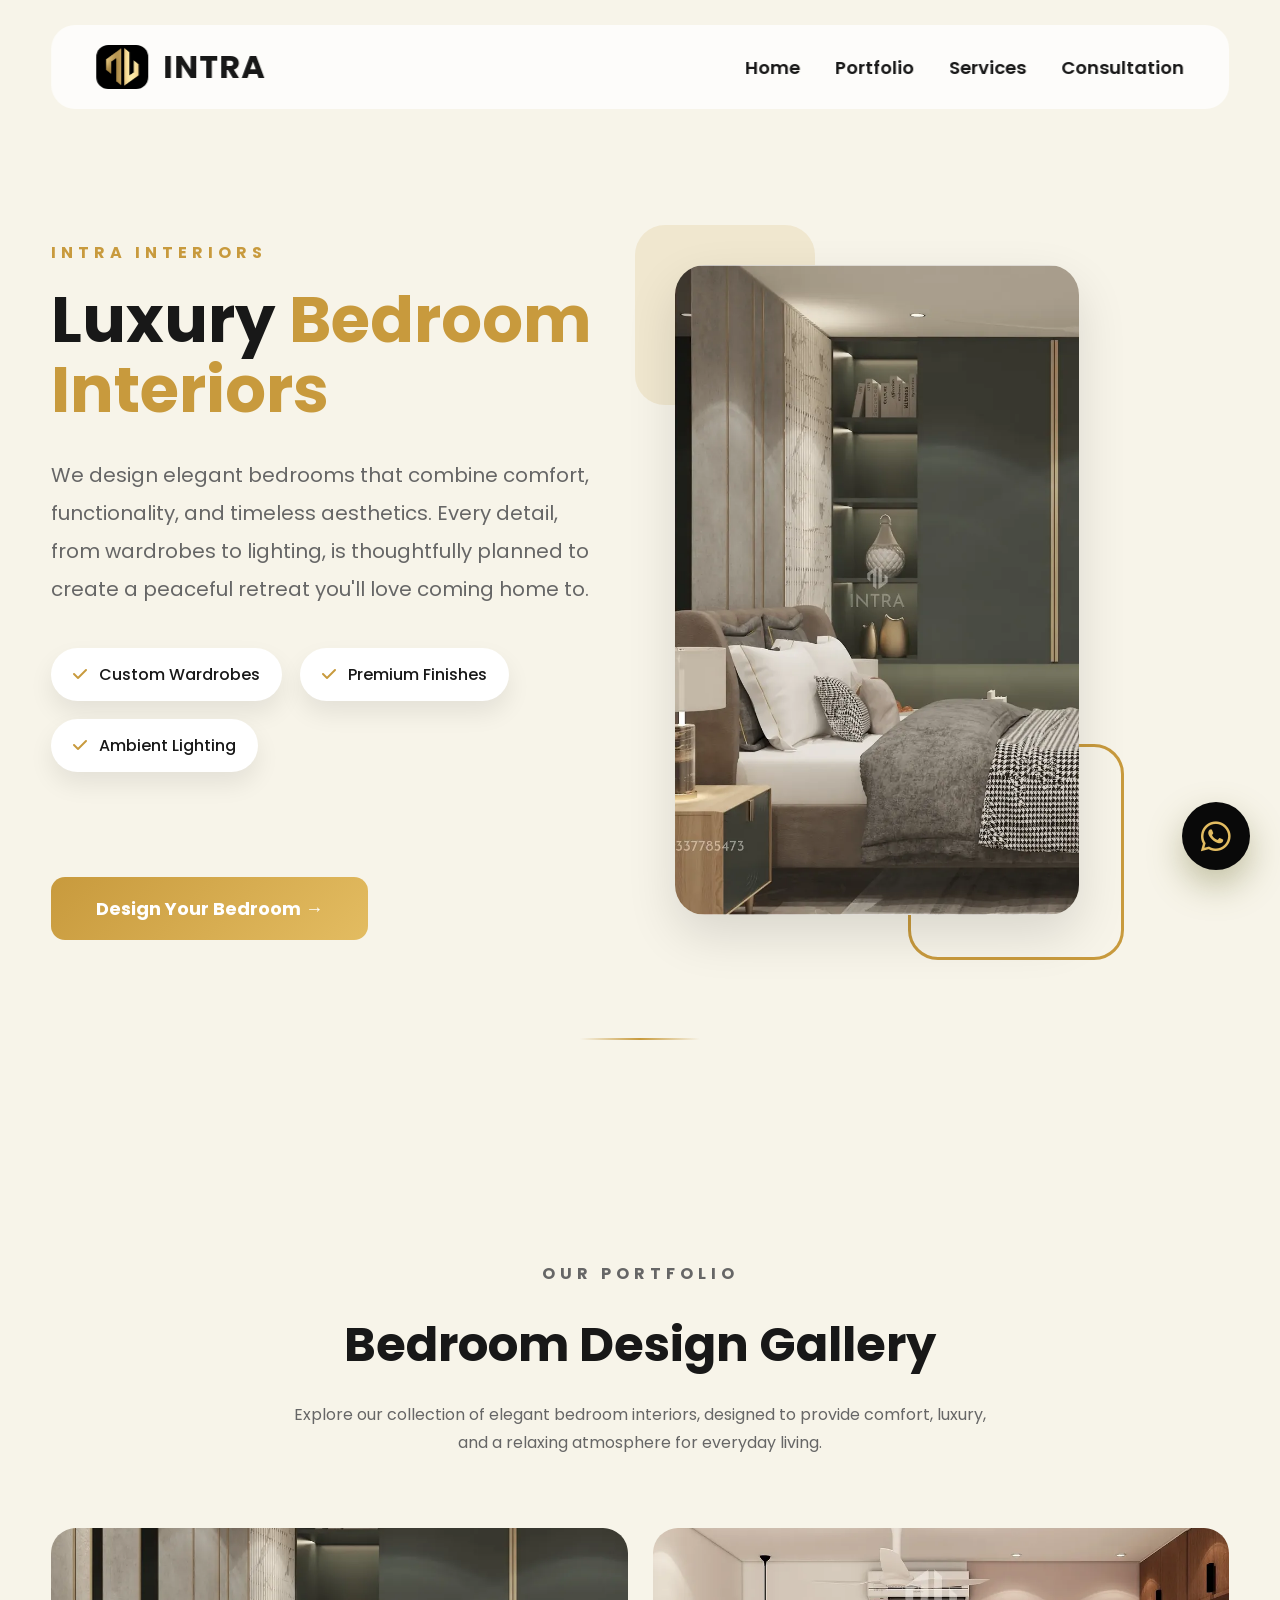
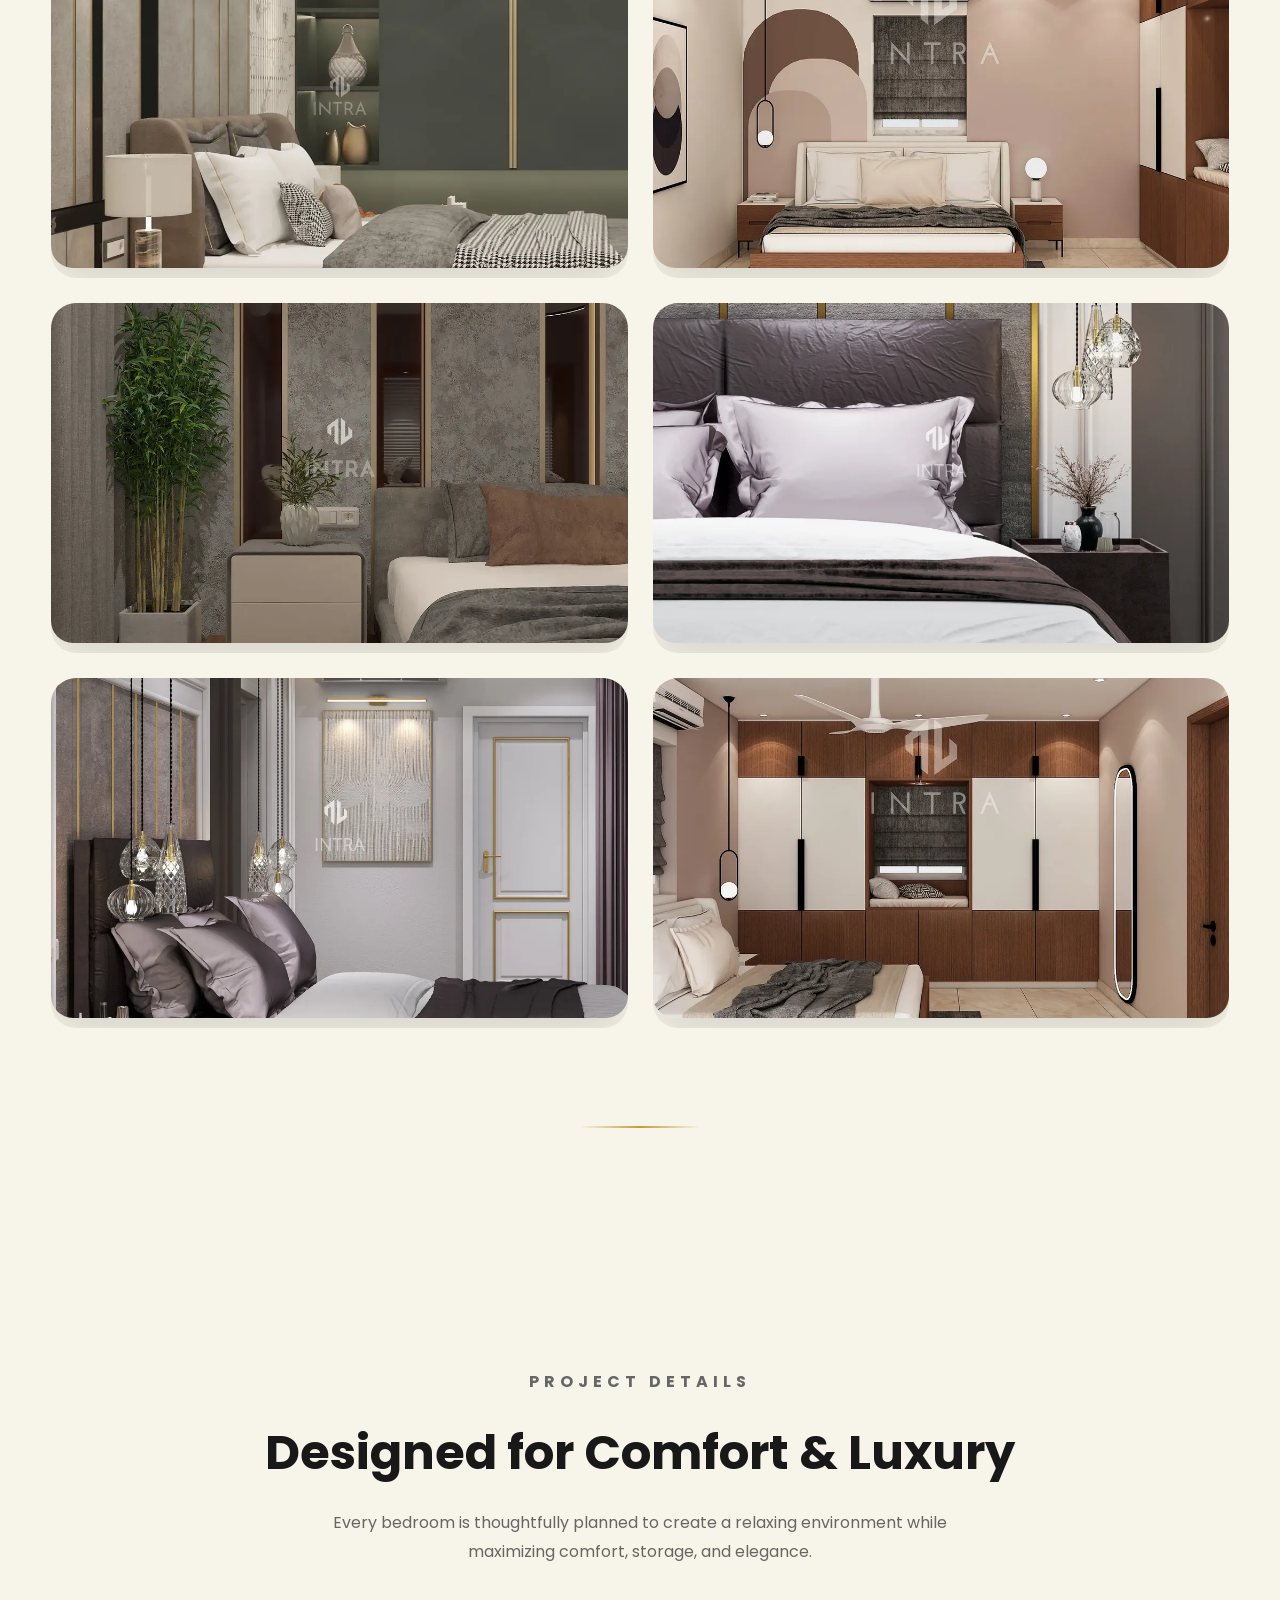
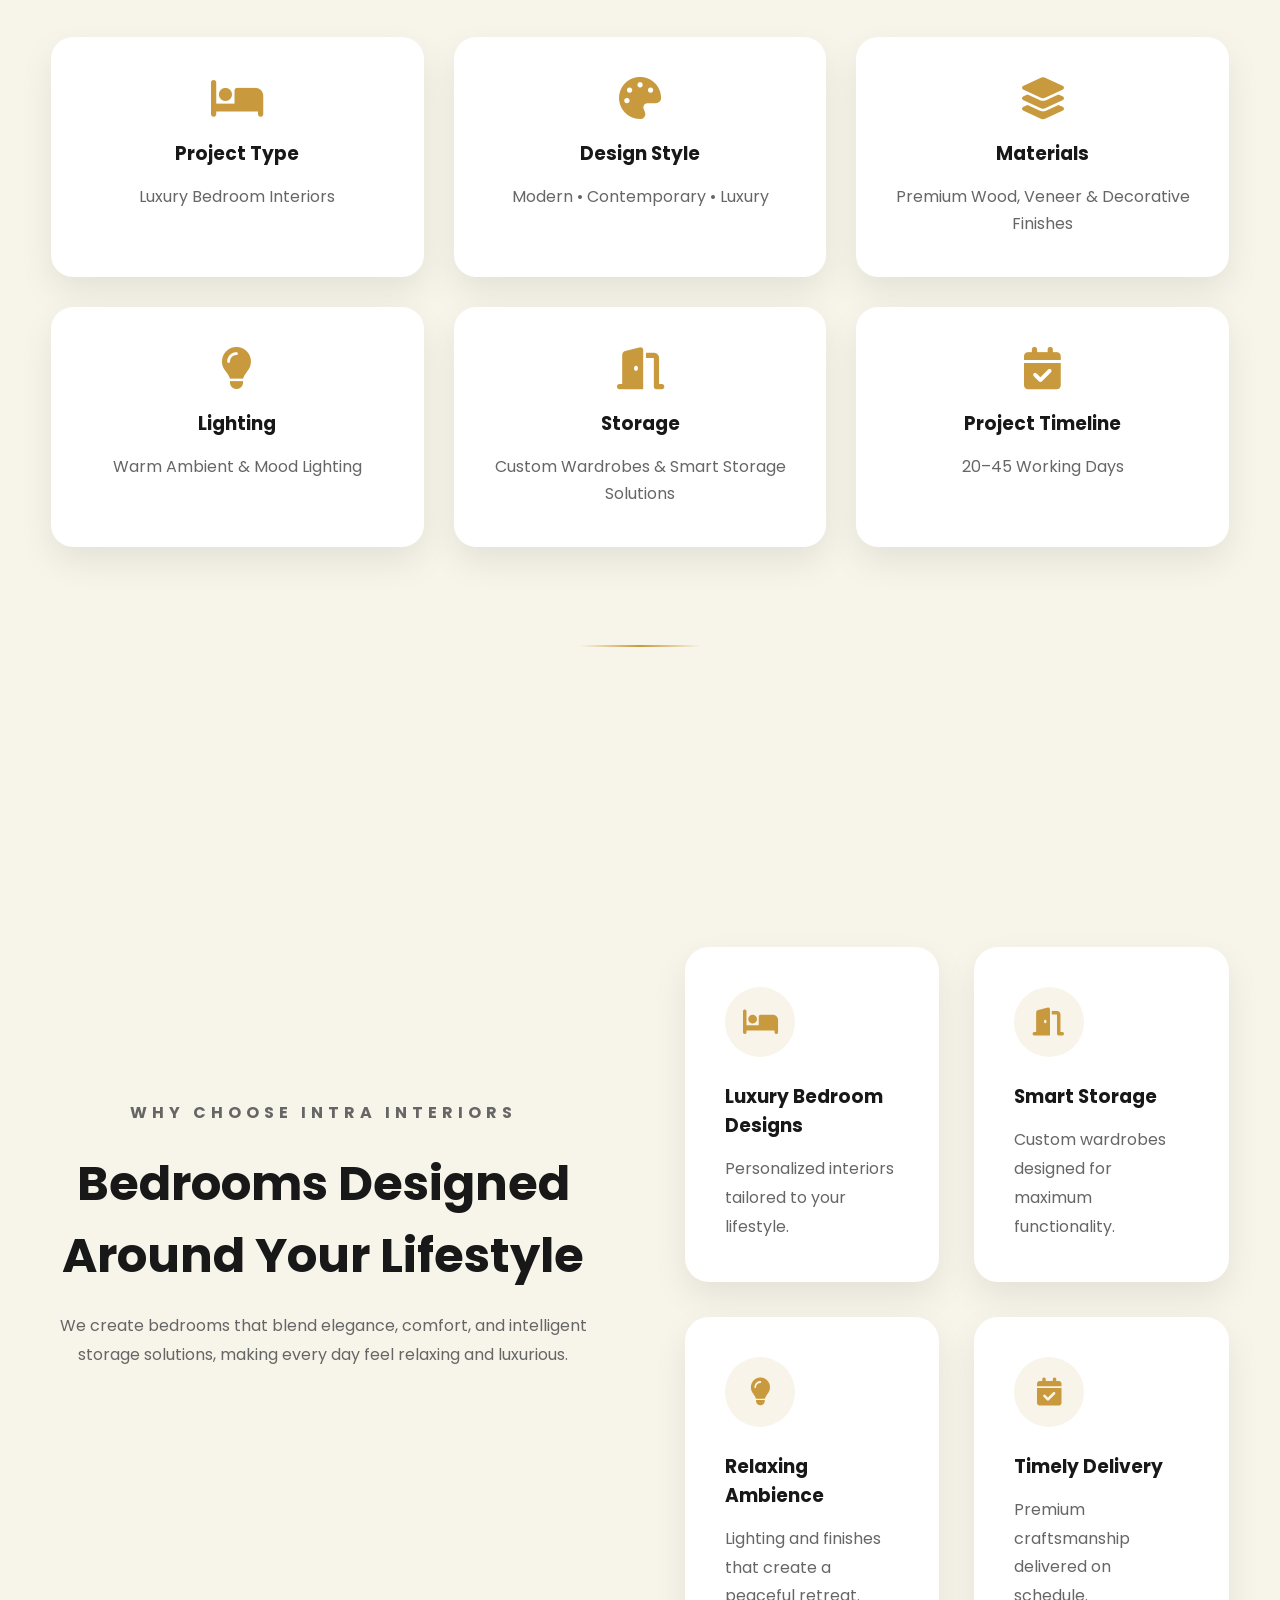
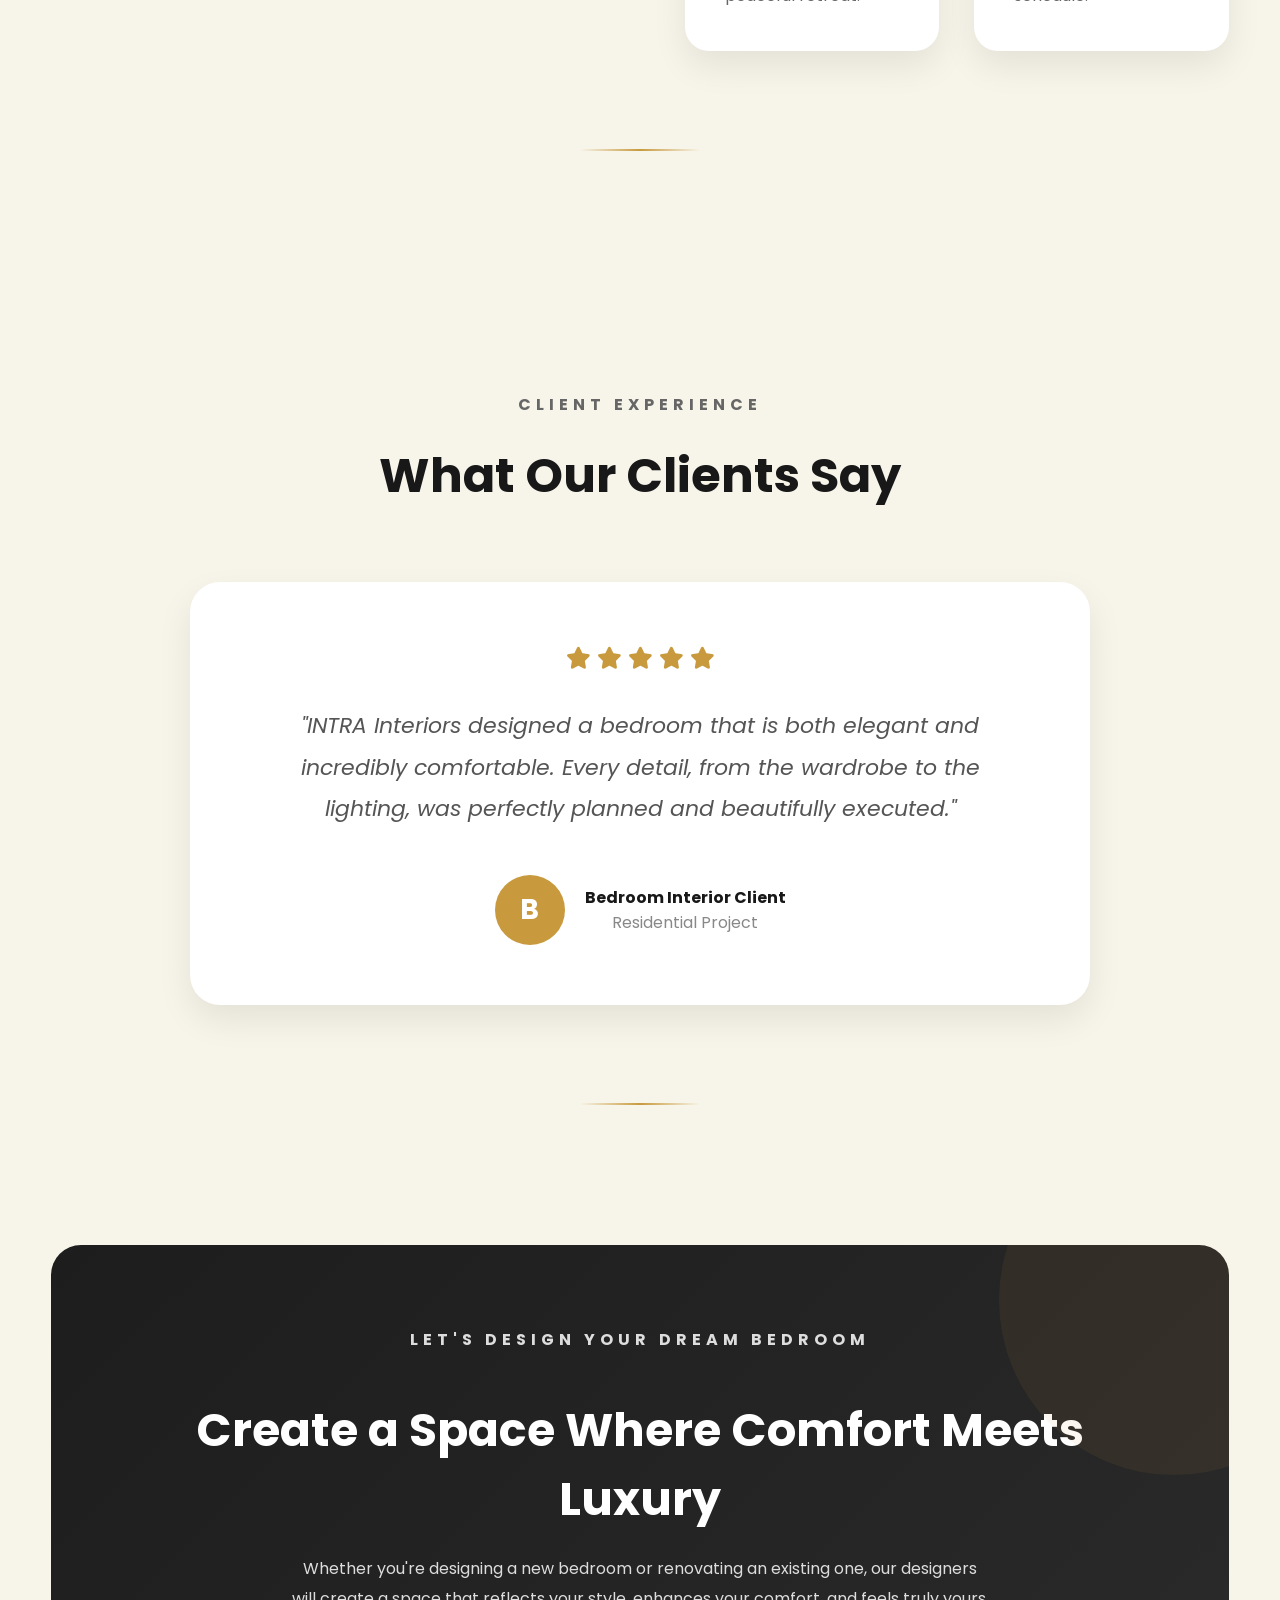
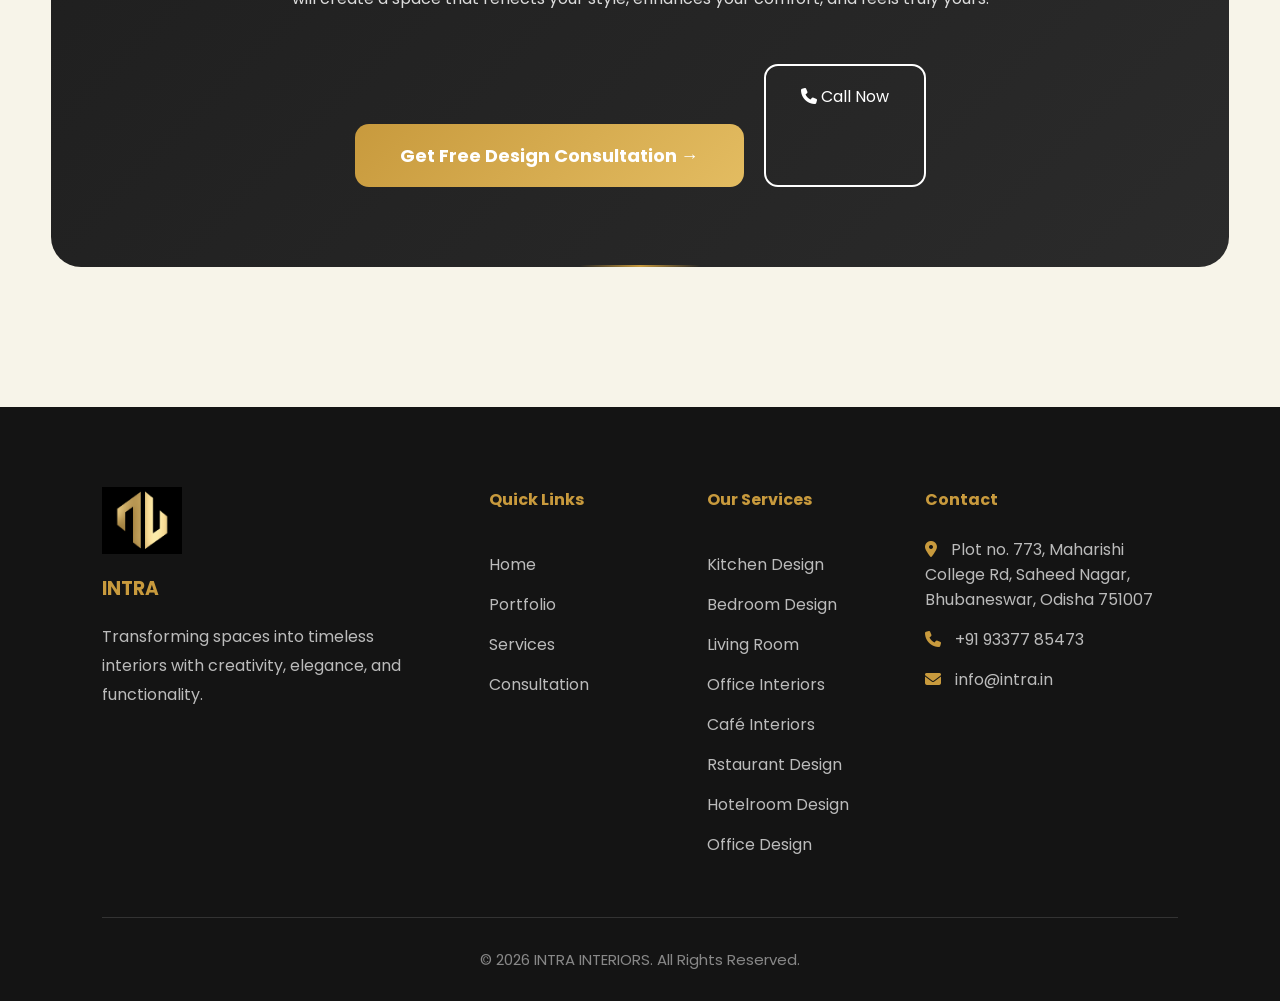
==== commit f0ed38e9: "Add files via upload" ====
--- a/bedroom.html
+++ b/bedroom.html
@@ -8,468 +8,466 @@
 
     <title>Luxury Restaurant Designs | INTRA</title>
 
-   <link rel="stylesheet" href="style.css">
-<link rel="stylesheet" href="portfolio.css">
-<link rel="stylesheet" href="restaurant.css">
-    <link rel="stylesheet"
-    href="https://cdnjs.cloudflare.com/ajax/libs/font-awesome/6.7.2/css/all.min.css">
+    <link rel="stylesheet" href="style.css">
+    <link rel="stylesheet" href="portfolio.css">
+    <link rel="stylesheet" href="responsive.css">
+    <link rel="stylesheet" href="restaurant.css">
+    <link rel="stylesheet" href="https://cdnjs.cloudflare.com/ajax/libs/font-awesome/6.7.2/css/all.min.css">
 
 </head>
 
 <body>
-     <div id="loader">
-
-    <img src="logo.png" alt="INTRA Logo">
-
-    <h1>INTRA</h1>
-
-    <p>Designing Spaces, Creating Memories</p>
-
-</div>
-<nav>
-<div class="menu-overlay"></div>
-    <div class="logo">
+    <div id="loader">
 
         <img src="logo.png" alt="INTRA Logo">
 
-        <span>INTRA</span>
+        <h1>INTRA</h1>
+
+        <p>Designing Spaces, Creating Memories</p>
 
     </div>
-
-    <div class="nav-links">
-
-        <a href="index.html">Home</a> 
+    <nav>
+        <div class="menu-overlay"></div>
+        <div class="logo">
+
+            <img src="logo.png" alt="INTRA Logo">
+
+            <span>INTRA</span>
+
+        </div>
+
+        <div class="nav-links">
+
+            <a href="index.html">Home</a>
 
             <a href="index.html#services">Portfolio</a>
 
             <a href="index.html#all-services">Services</a>
 
             <a href="consultation.html">Consultation</a>
-        
-
-        
+
+
+
+        </div>
+        <div class="menu-toggle">
+
+            <span></span>
+            <span></span>
+            <span></span>
+
+        </div>
+
+    </nav>
+    <section class="project-hero">
+
+        <div class="project-text">
+
+            <p class="small-title">
+                INTRA INTERIORS
+            </p>
+
+            <h1>
+                Luxury
+                <span>Bedroom Interiors</span>
+            </h1>
+
+            <p class="project-description">
+
+                We design elegant bedrooms that combine comfort,
+                functionality, and timeless aesthetics. Every detail,
+                from wardrobes to lighting, is thoughtfully planned
+                to create a peaceful retreat you'll love coming home to.
+
+            </p>
+
+            <div class="hero-features">
+
+                <span>
+                    <i class="fa-solid fa-check"></i>
+                    Custom Wardrobes
+                </span>
+
+                <span>
+                    <i class="fa-solid fa-check"></i>
+                    Premium Finishes
+                </span>
+
+                <span>
+                    <i class="fa-solid fa-check"></i>
+                    Ambient Lighting
+                </span>
+
+            </div>
+
+            <a href="consultation.html" class="design-btn">
+
+                Design Your Bedroom →
+
+            </a>
+
+        </div>
+
+        <div class="hero-image">
+
+            <img src="bedroom/bedroom1.jpeg" alt="Luxury Bedroom Interior">
+
+        </div>
+
+    </section>
+    <section class="gallery-section reveal">
+
+        <div class="section-heading">
+
+            <p class="small-title">
+                OUR PORTFOLIO
+            </p>
+
+            <h2>
+                Bedroom Design Gallery
+            </h2>
+
+            <p>
+                Explore our collection of elegant bedroom interiors,
+                designed to provide comfort, luxury, and a relaxing
+                atmosphere for everyday living.
+            </p>
+
+        </div>
+
+        <div class="gallery">
+
+            <div class="gallery-large">
+                <img loading="lazy" class="gallery-img" src="bedroom/bedroom1.jpeg" alt="Luxury Bedroom">
+            </div>
+
+            <div class="gallery-large">
+                <img loading="lazy" class="gallery-img" src="bedroom/bedroom2.jpeg" alt="Modern Bedroom">
+            </div>
+
+            <div class="gallery-large">
+                <img loading="lazy" class="gallery-img" src="bedroom/bedroom3.jpeg" alt="Premium Bedroom">
+            </div>
+
+            <div class="gallery-large">
+                <img loading="lazy" class="gallery-img" src="bedroom/bedroom4.jpeg" alt="Elegant Bedroom">
+            </div>
+
+            <div class="gallery-large">
+                <img loading="lazy" class="gallery-img" src="bedroom/bedroom5.jpeg" alt="Luxury Bedroom Design">
+            </div>
+
+            <div class="gallery-large">
+                <img loading="lazy" class="gallery-img" src="bedroom/bedroom6.jpeg" alt="Bedroom Interior">
+            </div>
+
+        </div>
+
+    </section>
+    <section class="project-details reveal">
+
+        <div class="section-heading">
+
+            <p class="small-title">
+                PROJECT DETAILS
+            </p>
+
+            <h2>
+                Designed for Comfort & Luxury
+            </h2>
+
+            <p>
+                Every bedroom is thoughtfully planned to create
+                a relaxing environment while maximizing comfort,
+                storage, and elegance.
+            </p>
+
+        </div>
+
+        <div class="details-grid">
+
+            <div class="detail-card">
+                <i class="fa-solid fa-bed"></i>
+                <h3>Project Type</h3>
+                <p>Luxury Bedroom Interiors</p>
+            </div>
+
+            <div class="detail-card">
+                <i class="fa-solid fa-palette"></i>
+                <h3>Design Style</h3>
+                <p>Modern • Contemporary • Luxury</p>
+            </div>
+
+            <div class="detail-card">
+                <i class="fa-solid fa-layer-group"></i>
+                <h3>Materials</h3>
+                <p>Premium Wood, Veneer & Decorative Finishes</p>
+            </div>
+
+            <div class="detail-card">
+                <i class="fa-solid fa-lightbulb"></i>
+                <h3>Lighting</h3>
+                <p>Warm Ambient & Mood Lighting</p>
+            </div>
+
+            <div class="detail-card">
+                <i class="fa-solid fa-door-open"></i>
+                <h3>Storage</h3>
+                <p>Custom Wardrobes & Smart Storage Solutions</p>
+            </div>
+
+            <div class="detail-card">
+                <i class="fa-solid fa-calendar-check"></i>
+                <h3>Project Timeline</h3>
+                <p>20–45 Working Days</p>
+            </div>
+
+        </div>
+
+    </section>
+    <section class="why-us reveal">
+
+        <div class="section-heading">
+
+            <p class="small-title">
+                WHY CHOOSE INTRA INTERIORS
+            </p>
+
+            <h2>
+                Bedrooms Designed Around Your Lifestyle
+            </h2>
+
+            <p>
+                We create bedrooms that blend elegance,
+                comfort, and intelligent storage solutions,
+                making every day feel relaxing and luxurious.
+            </p>
+
+        </div>
+
+        <div class="why-grid">
+
+            <div class="why-card">
+                <i class="fa-solid fa-bed"></i>
+                <h3>Luxury Bedroom Designs</h3>
+                <p>Personalized interiors tailored to your lifestyle.</p>
+            </div>
+
+            <div class="why-card">
+                <i class="fa-solid fa-door-open"></i>
+                <h3>Smart Storage</h3>
+                <p>Custom wardrobes designed for maximum functionality.</p>
+            </div>
+
+            <div class="why-card">
+                <i class="fa-solid fa-lightbulb"></i>
+                <h3>Relaxing Ambience</h3>
+                <p>Lighting and finishes that create a peaceful retreat.</p>
+            </div>
+
+            <div class="why-card">
+                <i class="fa-solid fa-calendar-check"></i>
+                <h3>Timely Delivery</h3>
+                <p>Premium craftsmanship delivered on schedule.</p>
+            </div>
+
+        </div>
+
+    </section>
+    <section class="testimonial reveal">
+
+        <div class="section-heading">
+
+            <p class="small-title">
+                CLIENT EXPERIENCE
+            </p>
+
+            <h2>
+                What Our Clients Say
+            </h2>
+
+        </div>
+
+        <div class="testimonial-card">
+
+            <div class="stars">
+
+                <i class="fa-solid fa-star"></i>
+                <i class="fa-solid fa-star"></i>
+                <i class="fa-solid fa-star"></i>
+                <i class="fa-solid fa-star"></i>
+                <i class="fa-solid fa-star"></i>
+
+            </div>
+
+            <p class="testimonial-text">
+
+                "INTRA Interiors designed a bedroom that is both
+                elegant and incredibly comfortable. Every detail,
+                from the wardrobe to the lighting, was perfectly
+                planned and beautifully executed."
+
+            </p>
+
+            <div class="client">
+
+                <div class="client-avatar">
+
+                    B
+
+                </div>
+
+                <div>
+
+                    <h4>Bedroom Interior Client</h4>
+
+                    <span>Residential Project</span>
+
+                </div>
+
+            </div>
+
+        </div>
+
+    </section>
+    <section class="project-cta reveal">
+
+        <div class="cta-content">
+
+            <p class="small-title">
+                LET'S DESIGN YOUR DREAM BEDROOM
+            </p>
+
+            <h2>
+                Create a Space Where Comfort Meets Luxury
+            </h2>
+
+            <p>
+
+                Whether you're designing a new bedroom or
+                renovating an existing one, our designers
+                will create a space that reflects your style,
+                enhances your comfort, and feels truly yours.
+
+            </p>
+
+            <div class="cta-buttons">
+
+                <a href="consultation.html" class="design-btn">
+
+                    Get Free Design Consultation →
+
+                </a>
+
+                <a href="tel:+919337785473" class="call-btn">
+
+                    <i class="fa-solid fa-phone"></i>
+
+                    Call Now
+
+                </a>
+
+            </div>
+
+        </div>
+
+    </section>
+    <footer id="contact">
+
+        <div class="footer-container">
+
+            <div class="footer-about">
+
+                <img src="logo.png" class="footer-logo">
+
+                <h3>INTRA</h3>
+
+                <p>
+                    Transforming spaces into timeless interiors with
+                    creativity, elegance, and functionality.
+                </p>
+
+            </div>
+
+            <div class="footer-links">
+
+                <h4>Quick Links</h4>
+
+                <a href="index.html">Home</a>
+
+                <a href="index.html#services">Portfolio</a>
+
+                <a href="index.html#all-services">Services</a>
+
+                <a href="consultation.html">Consultation</a>
+
+            </div>
+
+            <div class="footer-services">
+
+                <h4>Our Services</h4>
+
+                <p>Kitchen Design</p>
+
+                <p>Bedroom Design</p>
+
+                <p>Living Room</p>
+
+                <p>Office Interiors</p>
+
+                <p>Café Interiors</p>
+
+                <p>Rstaurant Design</p>
+
+                <p>Hotelroom Design</p>
+
+                <p>Office Design</p>
+
+            </div>
+
+            <div class="footer-contact">
+
+                <h4>Contact</h4>
+
+                <p><i class="fa-solid fa-location-dot"></i> Plot no. 773, Maharishi College Rd, Saheed Nagar,
+                    Bhubaneswar, Odisha 751007</p>
+
+                <p><i class="fa-solid fa-phone"></i> +91 93377 85473</p>
+
+                <p><i class="fa-solid fa-envelope"></i> info@intra.in</p>
+
+            </div>
+
+        </div>
+
+        <hr>
+
+        <div class="copyright">
+
+            © 2026 INTRA INTERIORS.
+            All Rights Reserved.
+
+        </div>
+
+    </footer>
+    <div class="lightbox" id="lightbox">
+
+        <span class="close">&times;</span>
+
+        <img id="lightbox-img">
+
     </div>
-    <div class="menu-toggle">
-
-    <span></span>
-    <span></span>
-    <span></span>
-
-</div>
-
-</nav>
-<section class="project-hero">
-
-    <div class="project-text">
-
-        <p class="small-title">
-            INTRA INTERIORS
-        </p>
-
-        <h1>
-            Luxury
-            <span>Bedroom Interiors</span>
-        </h1>
-
-        <p class="project-description">
-
-            We design elegant bedrooms that combine comfort,
-            functionality, and timeless aesthetics. Every detail,
-            from wardrobes to lighting, is thoughtfully planned
-            to create a peaceful retreat you'll love coming home to.
-
-        </p>
-
-        <div class="hero-features">
-
-            <span>
-                <i class="fa-solid fa-check"></i>
-                Custom Wardrobes
-            </span>
-
-            <span>
-                <i class="fa-solid fa-check"></i>
-                Premium Finishes
-            </span>
-
-            <span>
-                <i class="fa-solid fa-check"></i>
-                Ambient Lighting
-            </span>
-
-        </div>
-
-        <a href="consultation.html" class="design-btn">
-
-            Design Your Bedroom →
-
-        </a>
-
-    </div>
-
-    <div class="hero-image">
-
-        <img src="bedroom/bedroom1.jpeg"
-             alt="Luxury Bedroom Interior">
-
-    </div>
-
-</section>
-<section class="gallery-section reveal">
-
-    <div class="section-heading">
-
-        <p class="small-title">
-            OUR PORTFOLIO
-        </p>
-
-        <h2>
-            Bedroom Design Gallery
-        </h2>
-
-        <p>
-            Explore our collection of elegant bedroom interiors,
-            designed to provide comfort, luxury, and a relaxing
-            atmosphere for everyday living.
-        </p>
-
-    </div>
-
-    <div class="gallery">
-
-        <div class="gallery-large">
-            <img loading="lazy" class="gallery-img" src="bedroom/bedroom1.jpeg" alt="Luxury Bedroom">
-        </div>
-
-        <div class="gallery-large">
-            <img loading="lazy" class="gallery-img" src="bedroom/bedroom2.jpeg" alt="Modern Bedroom">
-        </div>
-
-        <div class="gallery-large">
-            <img loading="lazy" class="gallery-img" src="bedroom/bedroom3.jpeg" alt="Premium Bedroom">
-        </div>
-
-        <div class="gallery-large">
-            <img loading="lazy" class="gallery-img" src="bedroom/bedroom4.jpeg" alt="Elegant Bedroom">
-        </div>
-
-        <div class="gallery-large">
-            <img loading="lazy" class="gallery-img" src="bedroom/bedroom5.jpeg" alt="Luxury Bedroom Design">
-        </div>
-
-        <div class="gallery-large">
-            <img loading="lazy" class="gallery-img" src="bedroom/bedroom6.jpeg" alt="Bedroom Interior">
-        </div>
-
-    </div>
-
-</section>
- <section class="project-details reveal">
-
-    <div class="section-heading">
-
-        <p class="small-title">
-            PROJECT DETAILS
-        </p>
-
-        <h2>
-            Designed for Comfort & Luxury
-        </h2>
-
-        <p>
-            Every bedroom is thoughtfully planned to create
-            a relaxing environment while maximizing comfort,
-            storage, and elegance.
-        </p>
-
-    </div>
-
-    <div class="details-grid">
-
-        <div class="detail-card">
-            <i class="fa-solid fa-bed"></i>
-            <h3>Project Type</h3>
-            <p>Luxury Bedroom Interiors</p>
-        </div>
-
-        <div class="detail-card">
-            <i class="fa-solid fa-palette"></i>
-            <h3>Design Style</h3>
-            <p>Modern • Contemporary • Luxury</p>
-        </div>
-
-        <div class="detail-card">
-            <i class="fa-solid fa-layer-group"></i>
-            <h3>Materials</h3>
-            <p>Premium Wood, Veneer & Decorative Finishes</p>
-        </div>
-
-        <div class="detail-card">
-            <i class="fa-solid fa-lightbulb"></i>
-            <h3>Lighting</h3>
-            <p>Warm Ambient & Mood Lighting</p>
-        </div>
-
-        <div class="detail-card">
-            <i class="fa-solid fa-door-open"></i>
-            <h3>Storage</h3>
-            <p>Custom Wardrobes & Smart Storage Solutions</p>
-        </div>
-
-        <div class="detail-card">
-            <i class="fa-solid fa-calendar-check"></i>
-            <h3>Project Timeline</h3>
-            <p>20–45 Working Days</p>
-        </div>
-
-    </div>
-
-</section>
-<section class="why-us reveal">
-
-    <div class="section-heading">
-
-        <p class="small-title">
-            WHY CHOOSE INTRA INTERIORS
-        </p>
-
-        <h2>
-            Bedrooms Designed Around Your Lifestyle
-        </h2>
-
-        <p>
-            We create bedrooms that blend elegance,
-            comfort, and intelligent storage solutions,
-            making every day feel relaxing and luxurious.
-        </p>
-
-    </div>
-
-    <div class="why-grid">
-
-        <div class="why-card">
-            <i class="fa-solid fa-bed"></i>
-            <h3>Luxury Bedroom Designs</h3>
-            <p>Personalized interiors tailored to your lifestyle.</p>
-        </div>
-
-        <div class="why-card">
-            <i class="fa-solid fa-door-open"></i>
-            <h3>Smart Storage</h3>
-            <p>Custom wardrobes designed for maximum functionality.</p>
-        </div>
-
-        <div class="why-card">
-            <i class="fa-solid fa-lightbulb"></i>
-            <h3>Relaxing Ambience</h3>
-            <p>Lighting and finishes that create a peaceful retreat.</p>
-        </div>
-
-        <div class="why-card">
-            <i class="fa-solid fa-calendar-check"></i>
-            <h3>Timely Delivery</h3>
-            <p>Premium craftsmanship delivered on schedule.</p>
-        </div>
-
-    </div>
-
-</section>
-<section class="testimonial reveal">
-
-    <div class="section-heading">
-
-        <p class="small-title">
-            CLIENT EXPERIENCE
-        </p>
-
-        <h2>
-            What Our Clients Say
-        </h2>
-
-    </div>
-
-    <div class="testimonial-card">
-
-        <div class="stars">
-
-            <i class="fa-solid fa-star"></i>
-            <i class="fa-solid fa-star"></i>
-            <i class="fa-solid fa-star"></i>
-            <i class="fa-solid fa-star"></i>
-            <i class="fa-solid fa-star"></i>
-
-        </div>
-
-        <p class="testimonial-text">
-
-            "INTRA Interiors designed a bedroom that is both
-            elegant and incredibly comfortable. Every detail,
-            from the wardrobe to the lighting, was perfectly
-            planned and beautifully executed."
-
-        </p>
-
-        <div class="client">
-
-            <div class="client-avatar">
-
-                B
-
-            </div>
-
-            <div>
-
-                <h4>Bedroom Interior Client</h4>
-
-                <span>Residential Project</span>
-
-            </div>
-
-        </div>
-
-    </div>
-
-</section>
-<section class="project-cta reveal">
-
-    <div class="cta-content">
-
-        <p class="small-title">
-            LET'S DESIGN YOUR DREAM BEDROOM
-        </p>
-
-        <h2>
-            Create a Space Where Comfort Meets Luxury
-        </h2>
-
-        <p>
-
-            Whether you're designing a new bedroom or
-            renovating an existing one, our designers
-            will create a space that reflects your style,
-            enhances your comfort, and feels truly yours.
-
-        </p>
-
-        <div class="cta-buttons">
-
-            <a href="consultation.html" class="design-btn">
-
-                Get Free Design Consultation →
-
-            </a>
-
-            <a href="tel:+919337785473" class="call-btn">
-
-                <i class="fa-solid fa-phone"></i>
-
-                Call Now
-
-            </a>
-
-        </div>
-
-    </div>
-
-</section>
-<footer id="contact">
-
-    <div class="footer-container">
-
-        <div class="footer-about">
-
-            <img src="logo.png" class="footer-logo">
-
-            <h3>INTRA</h3>
-
-            <p>
-                Transforming spaces into timeless interiors with
-                creativity, elegance, and functionality.
-            </p>
-
-        </div>
-
-        <div class="footer-links">
-
-            <h4>Quick Links</h4>
-
-            <a href="index.html">Home</a> 
-
-            <a href="index.html#services">Portfolio</a>
-
-            <a href="index.html#all-services">Services</a>
-
-            <a href="consultation.html">Consultation</a>
-        
-        </div>
-
-        <div class="footer-services">
-
-            <h4>Our Services</h4>
-
-            <p>Kitchen Design</p>
-
-            <p>Bedroom Design</p>
-
-            <p>Living Room</p>
-
-            <p>Office Interiors</p>
-
-            <p>Café Interiors</p>
-
-            <p>Rstaurant Design</p>
-
-            <p>Hotelroom Design</p>
-            
-            <p>Office Design</p>
-
-        </div>
-
-        <div class="footer-contact">
-
-            <h4>Contact</h4>
-
-            <p><i class="fa-solid fa-location-dot"></i> Plot no. 773, Maharishi College Rd, Saheed Nagar, Bhubaneswar, Odisha 751007</p>
-
-            <p><i class="fa-solid fa-phone"></i> +91 93377 85473</p>
-
-            <p><i class="fa-solid fa-envelope"></i> info@intra.in</p>
-
-        </div>
-
-    </div>
-
-    <hr>
-
-    <div class="copyright">
-
-        © 2026 INTRA INTERIORS.
-         All Rights Reserved.
-
-    </div>
-
-</footer>
-<div class="lightbox" id="lightbox">
-
-    <span class="close">&times;</span>
-
-    <img id="lightbox-img">
-
-</div>
-<script src="script.js"></script>
-<script src="https://unpkg.com/aos@2.3.4/dist/aos.js"></script>
-<a href="#" id="topBtn">
-
-<i class="fa-solid fa-arrow-up"></i>
-
-</a>
-<a href="https://wa.me/919337785473"
-   class="whatsapp-float"
-   target="_blank"
-   aria-label="Chat on WhatsApp">
-
-    <i class="fa-brands fa-whatsapp"></i>
-
-</a>
+    <script src="script.js"></script>
+    <script src="https://unpkg.com/aos@2.3.4/dist/aos.js"></script>
+    <a href="#" id="topBtn">
+
+        <i class="fa-solid fa-arrow-up"></i>
+
+    </a>
+    <a href="https://wa.me/919337785473" class="whatsapp-float" target="_blank" aria-label="Chat on WhatsApp">
+
+        <i class="fa-brands fa-whatsapp"></i>
+
+    </a>
 </body>
+
 </html>
--- a/style.css
+++ b/style.css
@@ -302,59 +302,7 @@
 
 }
 
-@media(max-width:768px) {
-
-    .menu-toggle {
-
-        display: block;
-
-    }
-
-    .nav-links {
-
-        position: fixed;
-
-        top: 0;
-
-        right: -100%;
-
-        width: 280px;
-
-        height: 100vh;
-
-        background: white;
-
-        display: flex;
-
-        flex-direction: column;
-
-        justify-content: center;
-
-        gap: 35px;
-
-        box-shadow: -10px 0 40px rgba(0, 0, 0, .12);
-
-        transition: .4s;
-
-        z-index: 1000;
-
-    }
-
-    .nav-links.active {
-
-        right: 0;
-
-    }
-
-    .nav-links a {
-
-        font-size: 22px;
-
-        text-align: center;
-
-    }
-
-}
+
 
 .menu-overlay {
 
@@ -860,132 +808,6 @@
 
 }
 
-/*---------------------------------------
-   RESPONSIVE
----------------------------------------*/
-
-@media(max-width:1000px) {
-
-    .hero {
-
-        grid-template-columns: 1fr;
-
-        text-align: center;
-
-        padding-top: 150px;
-
-    }
-
-    .hero-description {
-
-        margin: auto auto 35px;
-
-    }
-
-    .hero-buttons {
-
-        justify-content: center;
-
-    }
-
-    .hero-trust {
-
-        justify-content: center;
-
-    }
-
-    .hero-content h1 {
-
-        font-size: 50px;
-
-    }
-
-    .hero-image {
-
-        margin-top: 60px;
-
-    }
-
-    .hero-image img {
-
-        height: 520px;
-
-    }
-
-}
-
-.floating-card {
-
-    position: absolute;
-
-    background: white;
-
-    padding: 22px 30px;
-
-    border-radius: 20px;
-
-    box-shadow: 0 25px 50px rgba(0, 0, 0, .12);
-
-    backdrop-filter: blur(10px);
-
-    animation: float 5s ease-in-out infinite;
-
-}
-
-.floating-card h2 {
-
-    font-size: 34px;
-
-    color: #c89a3d;
-
-    margin-bottom: 6px;
-
-}
-
-.floating-card span {
-
-    color: #666;
-
-    font-size: 15px;
-
-}
-
-.card-one {
-
-    left: -60px;
-
-    top: 90px;
-
-}
-
-.card-two {
-
-    right: 20px;
-    bottom: 30px;
-
-}
-
-@keyframes float {
-
-    0% {
-
-        transform: translateY(0px);
-
-    }
-
-    50% {
-
-        transform: translateY(-12px);
-
-    }
-
-    100% {
-
-        transform: translateY(0px);
-
-    }
-
-}
 
 /*=========================================
 FEATURED CATEGORIES
@@ -1583,15 +1405,6 @@
 
 }
 
-@media(max-width:992px) {
-
-    .process-grid {
-
-        grid-template-columns: 1fr;
-
-    }
-
-}
 
 /*=========================================
 TESTIMONIALS
@@ -1715,27 +1528,6 @@
 
 }
 
-@media(max-width:768px) {
-
-    .testimonial-card {
-
-        padding: 40px 25px;
-
-    }
-
-    .testimonial-text {
-
-        font-size: 18px;
-
-    }
-
-    .client {
-
-        flex-direction: column;
-
-    }
-
-}
 
 /*=========================================
 FINAL CTA
@@ -1945,21 +1737,6 @@
 
 }
 
-@media(max-width:768px) {
-
-    .services-list {
-
-        justify-content: flex-start;
-
-    }
-
-    .service-chip {
-
-        width: 100%;
-
-    }
-
-}
 
 /* ==========================================
    CONNECT
@@ -2308,145 +2085,6 @@
 }
 
 
-/* ==========================================
-   RESPONSIVE
-========================================== */
-
-@media (max-width:992px) {
-
-    .hero {
-
-        grid-template-columns: 1fr;
-
-        text-align: center;
-
-    }
-
-    .hero-content {
-
-        text-align: center;
-
-    }
-
-    .hero h1 {
-
-        font-size: 70px;
-
-    }
-
-    .hero h2 {
-
-        font-size: 40px;
-
-    }
-
-    .hero-image {
-
-        margin-top: 40px;
-
-    }
-
-    .footer-container {
-
-        grid-template-columns: 1fr 1fr;
-
-    }
-
-}
-
-@media (max-width:768px) {
-
-    nav {
-
-        flex-direction: column;
-
-        gap: 20px;
-
-        padding: 20px;
-
-    }
-
-    .nav-links {
-
-        flex-wrap: wrap;
-
-        justify-content: center;
-
-        gap: 20px;
-
-    }
-
-    .hero {
-
-        padding-top: 180px;
-
-    }
-
-    .hero h1 {
-
-        font-size: 55px;
-
-        letter-spacing: 2px;
-
-    }
-
-    .hero h2 {
-
-        font-size: 32px;
-
-    }
-
-    .hero p {
-
-        font-size: 18px;
-
-    }
-
-    .hero-image img {
-
-        height: 400px;
-
-    }
-
-    .services-grid,
-
-    .portfolio-grid,
-
-    .stats-grid,
-
-    .contact-grid {
-
-        grid-template-columns: 1fr;
-
-    }
-
-    .steps {
-
-        grid-template-columns: 1fr;
-
-    }
-
-    .steps::before {
-
-        display: none;
-
-    }
-
-    .footer-container {
-
-        grid-template-columns: 1fr;
-
-        text-align: center;
-
-    }
-
-    .logo {
-
-        justify-content: center;
-
-    }
-
-}
 
 /* ===================================
 CONSULTATION HERO
@@ -2851,27 +2489,8 @@
     }
 }
 
-@media (max-width:992px) {
-
-    .consult-card {
-
-        grid-template-columns: 1fr;
-
-        gap: 50px;
-
-        padding: 35px;
-
-    }
-
-}
-
-@media(max-width:992px) {
-
-    .consult-card::after {
-        display: none;
-    }
-
-}
+
+
 
 /*=========================================
 SUCCESS BOX
@@ -3214,17 +2833,6 @@
 
 }
 
-/*=========================================
-RESPONSIVE
-=========================================*/
-
-@media(max-width:1200px) {}
-
-@media(max-width:992px) {}
-
-@media(max-width:768px) {}
-
-@media(max-width:576px) {}
 
 /* ===========================
    FLOATING WHATSAPP
@@ -3303,381 +2911,8 @@
 
 }
 
-@media(max-width:768px) {
-
-    .whatsapp-float {
-
-        width: 58px;
-
-        height: 58px;
-
-        font-size: 30px;
-
-        right: 20px;
-
-        bottom: 20px;
-
-    }
-
-}
-
-/* ==========================================
-   RESPONSIVE DESIGN
-========================================== */
-
-
-/* ===========================
-   Tablets (1024px)
-=========================== */
-
-@media (max-width:1024px) {
-
-    nav {
-
-        width: 95%;
-        padding: 18px 30px;
-
-    }
-
-    .hero,
-    .project-hero {
-
-        grid-template-columns: 1fr;
-        gap: 60px;
-        text-align: center;
-
-    }
-
-    .hero-content,
-    .project-text {
-
-        order: 2;
-
-    }
-
-    .hero-image {
-
-        order: 1;
-        margin: 0 auto !important;
-
-    }
-
-    .hero-content {
-
-        text-align: center;
-
-    }
-
-    .hero-description,
-    .project-description {
-
-        margin: auto;
-        max-width: 700px;
-
-    }
-
-    .hero-buttons,
-    .hero-trust,
-    .hero-features {
-
-        justify-content: center;
-
-    }
-
-    .services-grid,
-    .portfolio-grid,
-    .details-grid,
-    .why-grid,
-    .contact-grid {
-
-        grid-template-columns: repeat(2, 1fr);
-
-    }
-
-    .gallery {
-
-        grid-template-columns: repeat(2, 1fr);
-
-    }
-
-    .consultation-wrapper {
-
-        grid-template-columns: 1fr;
-
-    }
-
-    .footer-container {
-
-        grid-template-columns: repeat(2, 1fr);
-
-    }
-
-}
-
-/* ===========================
-   Mobile (768px)
-=========================== */
-
-@media (max-width:768px) {
-
-    section {
-
-        padding: 80px 20px;
-
-    }
-
-    nav {
-
-        width: 95%;
-        padding: 16px 22px;
-        border-radius: 18px;
-
-    }
-
-    .logo span {
-
-        font-size: 26px;
-
-    }
-
-    .nav-links {
-
-        display: none;
-
-    }
-
-    .hero,
-    .project-hero {
-
-        padding-top: 120px;
-        gap: 40px;
-
-    }
-
-    .hero-content h1,
-    .project-text h1 {
-
-        font-size: 48px;
-
-    }
-
-    .hero-content h2 {
-
-        font-size: 30px;
-
-    }
-
-    .hero-description,
-    .project-description {
-
-        font-size: 18px;
-
-    }
-
-    .hero-image img {
-
-        height: 420px;
-
-    }
-
-    .hero-buttons {
-
-        flex-direction: column;
-
-    }
-
-    .hero-btn,
-    .hero-btn-secondary {
-
-        width: 100%;
-        text-align: center;
-
-    }
-
-    .services-grid,
-    .portfolio-grid,
-    .details-grid,
-    .why-grid,
-    .contact-grid,
-    .gallery {
-
-        grid-template-columns: 1fr;
-
-    }
-
-    .stats-grid {
-
-        grid-template-columns: repeat(2, 1fr);
-
-    }
-
-    .steps {
-
-        grid-template-columns: 1fr;
-
-    }
-
-    .footer-container {
-
-        grid-template-columns: 1fr;
-
-        text-align: center;
-
-    }
-
-    .footer-about,
-    .footer-links,
-    .footer-services,
-    .footer-contact {
-
-        align-items: center;
-
-    }
-
-    .title-decoration {
-
-        transform: scale(.9);
-
-    }
-
-}
-
-/* ===========================
-   Small Phones
-=========================== */
-
-@media (max-width:480px) {
-
-    .hero-content h1,
-    .project-text h1 {
-
-        font-size: 40px;
-        line-height: 1.15;
-
-    }
-
-    .hero-content h2 {
-
-        font-size: 24px;
-
-    }
-
-    .hero-description,
-    .project-description {
-
-        font-size: 17px;
-
-    }
-
-    .hero-image img {
-
-        height: 340px;
-        border-radius: 22px;
-
-    }
-
-    .hero-btn,
-    .hero-btn-secondary {
-
-        padding: 16px 22px;
-
-    }
-
-    .stats-grid {
-
-        grid-template-columns: 1fr;
-
-    }
-
-    .stat-card {
-
-        padding: 30px;
-
-    }
-
-    .section-heading h2 {
-
-        font-size: 34px;
-
-    }
-
-    .logo img {
-
-        width: 46px;
-
-    }
-
-    .logo span {
-
-        font-size: 22px;
-
-    }
-
-}
-
-/* ===========================
-   Category Grid - Mobile 2-Column Layout
-=========================== */
-@media (max-width: 768px) {
-
-    .category-grid {
-        display: grid;
-        grid-template-columns: repeat(2, 1fr);
-        gap: 14px;
-    }
-
-    .category-card {
-        width: 100%;
-        height: 220px;
-        border-radius: 18px;
-        overflow: hidden;
-        position: relative;
-    }
-
-    .category-card img {
-        width: 100%;
-        height: 100%;
-        object-fit: cover;
-    }
-
-    .category-overlay {
-        padding: 14px;
-    }
-
-    .category-overlay h3 {
-        font-size: 18px;
-        margin-bottom: 4px;
-    }
-
-    .category-overlay span {
-        font-size: 12px;
-    }
-}
-
-@media (max-width:768px) {
-
-    .why-container {
-        display: flex;
-        flex-direction: column;
-
-    }
-
-    .why-image {
-        width: 100%;
-        margin-bottom: 30px;
-    }
-
-    .why-image img {
-        width: 100%;
-        height: 320px;
-        object-fit: cover;
-        border-radius: 25px;
-    }
-
-    .why-content {
-        width: 100%;
-    }
-}
+
+
 
 
 /* ==========================================
@@ -3859,12 +3094,7 @@
     padding: 40px;
 }
 
-@media (max-width: 992px) {
-    .estimator-card {
-        grid-template-columns: 1fr;
-        padding: 24px;
-    }
-}
+
 
 .estimator-group {
     margin-bottom: 28px;
@@ -4057,11 +3287,7 @@
     touch-action: pan-y;
 }
 
-@media (max-width: 768px) {
-    .ba-slider {
-        height: 320px;
-    }
-}
+
 
 .ba-image {
     position: absolute;
--- a/portfolio.css
+++ b/portfolio.css
@@ -2,847 +2,745 @@
 PROJECT HERO
 =========================================*/
 
-.project-hero{
-
-    width:min(1400px,92%);
-
-    margin:140px auto 120px;
-
-    display:grid;
-
-    grid-template-columns:1fr 1fr;
-
-    gap:70px;
-
-    align-items:center;
-
-}
-
-.project-text h1{
-
-    font-size:64px;
-
-    line-height:1.1;
-
-    margin-bottom:30px;
-
-}
-
-.project-text h1 span{
-
-    color:var(--gold);
-
-}
-
-.project-description{
-
-    font-size:20px;
-
-    line-height:1.9;
-
-    color:#666;
-
-    margin-bottom:40px;
-
-}
-
-.small-title{
-
-    color:var(--gold);
-
-    letter-spacing:5px;
-
-    font-weight:700;
-
-    margin-bottom:20px;
-
-}
-
-.hero-features{
-
-    display:flex;
-
-    flex-wrap:wrap;
-
-    gap:18px;
-
-    margin-bottom:45px;
-
-}
-
-.hero-features span{
-
-    background:white;
-
-    padding:14px 22px;
-
-    border-radius:50px;
-
-    box-shadow:0 12px 25px rgba(0,0,0,.08);
-
-    font-weight:500;
-
-}
-
-.hero-features i{
-
-    color:var(--gold);
-
-    margin-right:8px;
-
-}
-
-.hero-image img{
-
-    width:100%;
-
-    height:650px;
-
-    object-fit:cover;
-
-    border-radius:30px;
-
-    box-shadow:0 20px 50px rgba(0,0,0,.12);
-
-}
+.project-hero {
+
+    width: min(1400px, 92%);
+
+    margin: 140px auto 120px;
+
+    display: grid;
+
+    grid-template-columns: 1fr 1fr;
+
+    gap: 70px;
+
+    align-items: center;
+
+}
+
+.project-text h1 {
+
+    font-size: 64px;
+
+    line-height: 1.1;
+
+    margin-bottom: 30px;
+
+}
+
+.project-text h1 span {
+
+    color: var(--gold);
+
+}
+
+.project-description {
+
+    font-size: 20px;
+
+    line-height: 1.9;
+
+    color: #666;
+
+    margin-bottom: 40px;
+
+}
+
+.small-title {
+
+    color: var(--gold);
+
+    letter-spacing: 5px;
+
+    font-weight: 700;
+
+    margin-bottom: 20px;
+
+}
+
+.hero-features {
+
+    display: flex;
+
+    flex-wrap: wrap;
+
+    gap: 18px;
+
+    margin-bottom: 45px;
+
+}
+
+.hero-features span {
+
+    background: white;
+
+    padding: 14px 22px;
+
+    border-radius: 50px;
+
+    box-shadow: 0 12px 25px rgba(0, 0, 0, .08);
+
+    font-weight: 500;
+
+}
+
+.hero-features i {
+
+    color: var(--gold);
+
+    margin-right: 8px;
+
+}
+
+.hero-image img {
+
+    width: 100%;
+
+    height: 650px;
+
+    object-fit: cover;
+
+    border-radius: 30px;
+
+    box-shadow: 0 20px 50px rgba(0, 0, 0, .12);
+
+}
+
 /*=========================================
 GALLERY
 =========================================*/
 
-.gallery-section{
-
-    width:min(1400px,92%);
-    margin:120px auto;
-
-}
-
-.section-heading{
-
-    text-align:center;
-    margin-bottom:70px;
-
-}
-
-.section-heading h2{
-
-    font-size:48px;
-    margin:20px 0;
-
-}
-
-.section-heading p{
-
-    max-width:700px;
-    margin:auto;
-    color:#666;
-    line-height:1.8;
-
-}
-
-.gallery{
-
-    display:grid;
-
-    grid-template-columns:repeat(2,1fr);
-
-    gap:25px;
-
-}
-
-.gallery-large{
-
-    height:350px;
-
-    overflow:hidden;
-
-    border-radius:25px;
-
-}
-
-.gallery-img{
-
-    width:100%;
-
-    height:100%;
-
-    object-fit:cover;
-
-}
-
-.gallery-small{
-
-    display:grid;
-
-    gap:30px;
-
-}
-
-.gallery-small img{
-
-    width:100%;
-    height:345px;
-
-    object-fit:cover;
-
-    border-radius:25px;
-
-}
-.gallery img{
-
-    transition:.45s;
-
-    cursor:pointer;
-
-    box-shadow:0 20px 45px rgba(0,0,0,.12);
-
-}
-
-.gallery img:hover{
-
-    transform:scale(1.03);
-
-}
+.gallery-section {
+
+    width: min(1400px, 92%);
+    margin: 120px auto;
+
+}
+
+.section-heading {
+
+    text-align: center;
+    margin-bottom: 70px;
+
+}
+
+.section-heading h2 {
+
+    font-size: 48px;
+    margin: 20px 0;
+
+}
+
+.section-heading p {
+
+    max-width: 700px;
+    margin: auto;
+    color: #666;
+    line-height: 1.8;
+
+}
+
+.gallery {
+
+    display: grid;
+
+    grid-template-columns: repeat(2, 1fr);
+
+    gap: 25px;
+
+}
+
+.gallery-large {
+
+    height: 350px;
+
+    overflow: hidden;
+
+    border-radius: 25px;
+
+}
+
+.gallery-img {
+
+    width: 100%;
+
+    height: 100%;
+
+    object-fit: cover;
+
+}
+
+.gallery-small {
+
+    display: grid;
+
+    gap: 30px;
+
+}
+
+.gallery-small img {
+
+    width: 100%;
+    height: 345px;
+
+    object-fit: cover;
+
+    border-radius: 25px;
+
+}
+
+.gallery img {
+
+    transition: .45s;
+
+    cursor: pointer;
+
+    box-shadow: 0 20px 45px rgba(0, 0, 0, .12);
+
+}
+
+.gallery img:hover {
+
+    transform: scale(1.03);
+
+}
+
 /*=========================================
 PROJECT DETAILS
 =========================================*/
 
-.project-details{
-
-    width:min(1400px,92%);
-    margin:140px auto;
-
-}
-
-.details-grid{
-
-    display:grid;
-
-    grid-template-columns:repeat(3,1fr);
-
-    gap:30px;
-
-    margin-top:60px;
-
-}
-
-.detail-card{
-
-    background:#fff;
-
-    padding:40px 30px;
-
-    border-radius:22px;
-
-    text-align:center;
-
-    box-shadow:0 15px 35px rgba(0,0,0,.08);
-
-    transition:.35s;
-
-}
-
-.detail-card:hover{
-
-    transform:translateY(-8px);
-
-}
-
-.detail-card i{
-
-    font-size:42px;
-
-    color:var(--gold);
-
-    margin-bottom:20px;
-
-}
-
-.detail-card h3{
-
-    margin-bottom:15px;
-
-}
-
-.detail-card p{
-
-    color:#666;
-
-    line-height:1.7;
-
-}
+.project-details {
+
+    width: min(1400px, 92%);
+    margin: 140px auto;
+
+}
+
+.details-grid {
+
+    display: grid;
+
+    grid-template-columns: repeat(3, 1fr);
+
+    gap: 30px;
+
+    margin-top: 60px;
+
+}
+
+.detail-card {
+
+    background: #fff;
+
+    padding: 40px 30px;
+
+    border-radius: 22px;
+
+    text-align: center;
+
+    box-shadow: 0 15px 35px rgba(0, 0, 0, .08);
+
+    transition: .35s;
+
+}
+
+.detail-card:hover {
+
+    transform: translateY(-8px);
+
+}
+
+.detail-card i {
+
+    font-size: 42px;
+
+    color: var(--gold);
+
+    margin-bottom: 20px;
+
+}
+
+.detail-card h3 {
+
+    margin-bottom: 15px;
+
+}
+
+.detail-card p {
+
+    color: #666;
+
+    line-height: 1.7;
+
+}
+
 /*=========================================
 LIGHTBOX
 =========================================*/
 
-.lightbox{
-    position:fixed;
-    inset:0;
-    background:rgba(0,0,0,.92);
-    display:none;
-    justify-content:center;
-    align-items:center;
-    z-index:9999;
-}
-
-.lightbox img{
-    max-width:90%;
-    max-height:90%;
-    border-radius:20px;
-}
-
-.close{
-    position:absolute;
-    top:30px;
-    right:40px;
-    font-size:55px;
-    color:white;
-    cursor:pointer;
-}
+.lightbox {
+    position: fixed;
+    inset: 0;
+    background: rgba(0, 0, 0, .92);
+    display: none;
+    justify-content: center;
+    align-items: center;
+    z-index: 9999;
+}
+
+.lightbox img {
+    max-width: 90%;
+    max-height: 90%;
+    border-radius: 20px;
+}
+
+.close {
+    position: absolute;
+    top: 30px;
+    right: 40px;
+    font-size: 55px;
+    color: white;
+    cursor: pointer;
+}
+
 /*=========================================
 WHY US
 =========================================*/
 
-.why-us{
-
-    width:min(1400px,92%);
-    margin:140px auto;
-
-}
-
-.why-grid{
-
-    display:grid;
-
-    grid-template-columns:repeat(2,1fr);
-
-    gap:35px;
-
-    margin-top:60px;
-
-}
-
-.why-card{
-
-    background:white;
-
-    padding:40px;
-
-    border-radius:24px;
-
-    box-shadow:0 15px 35px rgba(0,0,0,.08);
-
-    transition:.35s;
-
-}
-
-.why-card:hover{
-
-    transform:translateY(-8px);
-
-}
-
-.why-card i{
-
-    width:70px;
-
-    height:70px;
-
-    border-radius:50%;
-
-    background:#f8f4ea;
-
-    color:var(--gold);
-
-    display:flex;
-
-    justify-content:center;
-
-    align-items:center;
-
-    font-size:28px;
-
-    margin-bottom:25px;
-
-}
-
-.why-card h3{
-
-    margin-bottom:15px;
-
-}
-
-.why-card p{
-
-    color:#666;
-
-    line-height:1.8;
-
-}
+.why-us {
+
+    width: min(1400px, 92%);
+    margin: 140px auto;
+
+}
+
+.why-grid {
+
+    display: grid;
+
+    grid-template-columns: repeat(2, 1fr);
+
+    gap: 35px;
+
+    margin-top: 60px;
+
+}
+
+.why-card {
+
+    background: white;
+
+    padding: 40px;
+
+    border-radius: 24px;
+
+    box-shadow: 0 15px 35px rgba(0, 0, 0, .08);
+
+    transition: .35s;
+
+}
+
+.why-card:hover {
+
+    transform: translateY(-8px);
+
+}
+
+.why-card i {
+
+    width: 70px;
+
+    height: 70px;
+
+    border-radius: 50%;
+
+    background: #f8f4ea;
+
+    color: var(--gold);
+
+    display: flex;
+
+    justify-content: center;
+
+    align-items: center;
+
+    font-size: 28px;
+
+    margin-bottom: 25px;
+
+}
+
+.why-card h3 {
+
+    margin-bottom: 15px;
+
+}
+
+.why-card p {
+
+    color: #666;
+
+    line-height: 1.8;
+
+}
+
 /*=========================================
 TESTIMONIAL
 =========================================*/
 
-.testimonial{
-
-    width:min(900px,90%);
-
-    margin:140px auto;
-
-    text-align:center;
-
-}
-
-.testimonial-card{
-
-    background:white;
-
-    padding:60px;
-
-    border-radius:30px;
-
-    box-shadow:0 15px 35px rgba(0,0,0,.08);
-
-}
-
-.stars{
-
-    color:var(--gold);
-
-    font-size:22px;
-
-    margin-bottom:30px;
-
-}
-
-.testimonial-text{
-
-    font-size:22px;
-
-    line-height:1.9;
-
-    color:#555;
-
-    font-style:italic;
-
-    margin-bottom:45px;
-
-}
-
-.client{
-
-    display:flex;
-
-    justify-content:center;
-
-    align-items:center;
-
-    gap:20px;
-
-}
-
-.client-avatar{
-
-    width:70px;
-
-    height:70px;
-
-    background:var(--gold);
-
-    color:white;
-
-    border-radius:50%;
-
-    display:flex;
-
-    justify-content:center;
-
-    align-items:center;
-
-    font-size:28px;
-
-    font-weight:bold;
-
-}
+.testimonial {
+
+    width: min(900px, 90%);
+
+    margin: 140px auto;
+
+    text-align: center;
+
+}
+
+.testimonial-card {
+
+    background: white;
+
+    padding: 60px;
+
+    border-radius: 30px;
+
+    box-shadow: 0 15px 35px rgba(0, 0, 0, .08);
+
+}
+
+.stars {
+
+    color: var(--gold);
+
+    font-size: 22px;
+
+    margin-bottom: 30px;
+
+}
+
+.testimonial-text {
+
+    font-size: 22px;
+
+    line-height: 1.9;
+
+    color: #555;
+
+    font-style: italic;
+
+    margin-bottom: 45px;
+
+}
+
+.client {
+
+    display: flex;
+
+    justify-content: center;
+
+    align-items: center;
+
+    gap: 20px;
+
+}
+
+.client-avatar {
+
+    width: 70px;
+
+    height: 70px;
+
+    background: var(--gold);
+
+    color: white;
+
+    border-radius: 50%;
+
+    display: flex;
+
+    justify-content: center;
+
+    align-items: center;
+
+    font-size: 28px;
+
+    font-weight: bold;
+
+}
+
 /*=========================================
 FINAL CTA
 =========================================*/
 
-.project-cta{
-
-    width:min(1200px,92%);
-
-    margin:140px auto;
-
-    background:linear-gradient(
-        135deg,
-        #1d1d1d,
-        #2b2b2b
-    );
-
-    border-radius:30px;
-
-    padding:80px 60px;
-
-    text-align:center;
-
-    color:white;
-
-    overflow:hidden;
-
-    position:relative;
-
-}
-
-.project-cta::before{
-
-    content:"";
-
-    position:absolute;
-
-    width:350px;
-
-    height:350px;
-
-    background:rgba(200,154,61,.08);
-
-    border-radius:50%;
-
-    right:-120px;
-
-    top:-120px;
-
-}
-
-.project-cta h2{
-
-    color:white;
-
-    font-size:46px;
-
-    margin:20px 0;
-
-}
-
-.project-cta p{
-
-    color:#ddd;
-
-    max-width:700px;
-
-    margin:0 auto 40px;
-
-    line-height:1.9;
-
-}
-
-.cta-buttons{
-
-    display:flex;
-
-    justify-content:center;
-
-    gap:20px;
-
-    flex-wrap:wrap;
-
-}
-
-.call-btn{
-
-    padding:18px 35px;
-
-    border:2px solid white;
-
-    color:white;
-
-    text-decoration:none;
-
-    border-radius:14px;
-
-    transition:.35s;
-
-}
-
-.call-btn:hover{
-
-    background:white;
-
-    color:#111;
-
-}
-/*=========================================
-RESPONSIVE
-=========================================*/
-@media(max-width:992px){
-
-.project-hero{
-
-grid-template-columns:1fr;
-
-text-align:center;
-
-}
-
-.hero-features{
-
-justify-content:center;
-
-}
-
-.hero-image img{
-
-height:420px;
-
-}
-
-.project-text h1{
-
-font-size:46px;
-
-}
-
-}
-@media(max-width:992px){
-
-.gallery{
-
-grid-template-columns:1fr;
-
-}
-
-.gallery-large img{
-
-height:450px;
-
-}
-
-.gallery-small{
-
-grid-template-columns:1fr 1fr;
-
-}
-
-.gallery-small img{
-
-height:220px;
-
-}
-
-}
-
-@media(max-width:600px){
-
-.gallery-small{
-
-grid-template-columns:1fr;
-
-}
-
-}
-@media(max-width:992px){
-
-.details-grid{
-
-grid-template-columns:repeat(2,1fr);
-
-}
-
-}
-
-@media(max-width:650px){
-
-.details-grid{
-
-grid-template-columns:1fr;
-
-}
-
-}
-@media(max-width:768px){
-
-.why-grid{
-
-grid-template-columns:1fr;
-
-}
-
-}
-@media(max-width:768px){
-
-.project-cta{
-
-padding:60px 30px;
-
-}
-
-.project-cta h2{
-
-font-size:34px;
-
-}
-
-}
+.project-cta {
+
+    width: min(1200px, 92%);
+
+    margin: 140px auto;
+
+    background: linear-gradient(135deg,
+            #1d1d1d,
+            #2b2b2b);
+
+    border-radius: 30px;
+
+    padding: 80px 60px;
+
+    text-align: center;
+
+    color: white;
+
+    overflow: hidden;
+
+    position: relative;
+
+}
+
+.project-cta::before {
+
+    content: "";
+
+    position: absolute;
+
+    width: 350px;
+
+    height: 350px;
+
+    background: rgba(200, 154, 61, .08);
+
+    border-radius: 50%;
+
+    right: -120px;
+
+    top: -120px;
+
+}
+
+.project-cta h2 {
+
+    color: white;
+
+    font-size: 46px;
+
+    margin: 20px 0;
+
+}
+
+.project-cta p {
+
+    color: #ddd;
+
+    max-width: 700px;
+
+    margin: 0 auto 40px;
+
+    line-height: 1.9;
+
+}
+
+.cta-buttons {
+
+    display: flex;
+
+    justify-content: center;
+
+    gap: 20px;
+
+    flex-wrap: wrap;
+
+}
+
+.call-btn {
+
+    padding: 18px 35px;
+
+    border: 2px solid white;
+
+    color: white;
+
+    text-decoration: none;
+
+    border-radius: 14px;
+
+    transition: .35s;
+
+}
+
+.call-btn:hover {
+
+    background: white;
+
+    color: #111;
+
+}
+
 /*=========================================
 SECTION DIVIDER
 =========================================*/
-section{
-
-    position:relative;
-
-    padding:100px 0;
-
-}
-
-section:not(:last-child)::after{
-
-    content:"";
-
-    position:absolute;
-
-    bottom:0;
-    left:50%;
-
-    transform:translateX(-50%);
-
-    width:120px;
-
-    height:2px;
-
-    background:linear-gradient(
-        to right,
-        transparent,
-        var(--gold),
-        transparent
-    );
-
-}
+section {
+
+    position: relative;
+
+    padding: 100px 0;
+
+}
+
+section:not(:last-child)::after {
+
+    content: "";
+
+    position: absolute;
+
+    bottom: 0;
+    left: 50%;
+
+    transform: translateX(-50%);
+
+    width: 120px;
+
+    height: 2px;
+
+    background: linear-gradient(to right,
+            transparent,
+            var(--gold),
+            transparent);
+
+}
+
 /*=========================================
 SCROLL ANIMATION
 =========================================*/
-.reveal{
-
-    opacity:0;
-
-    transform:translateY(50px);
-
-    transition:1s;
-
-}
-
-.reveal.active{
-
-    opacity:1;
-
-    transform:translateY(0);
-
-}
+.reveal {
+
+    opacity: 0;
+
+    transform: translateY(50px);
+
+    transition: 1s;
+
+}
+
+.reveal.active {
+
+    opacity: 1;
+
+    transform: translateY(0);
+
+}
+
 /*=========================================
 TOP BUTTON
 =========================================*/
-#topBtn{
-
-position:fixed;
-
-bottom:35px;
-
-right:35px;
-
-width:55px;
-
-height:55px;
-
-background:var(--gold);
-
-color:white;
-
-display:flex;
-
-justify-content:center;
-
-align-items:center;
-
-border-radius:50%;
-
-text-decoration:none;
-
-font-size:20px;
-
-opacity:0;
-
-visibility:hidden;
-
-transition:.35s;
-
-box-shadow:0 15px 30px rgba(0,0,0,.2);
-
-}
-
-#topBtn.show{
-
-opacity:1;
-
-visibility:visible;
-
-}
-
-#topBtn:hover{
-
-transform:translateY(-6px);
-
-}
+#topBtn {
+
+    position: fixed;
+
+    bottom: 35px;
+
+    right: 35px;
+
+    width: 55px;
+
+    height: 55px;
+
+    background: var(--gold);
+
+    color: white;
+
+    display: flex;
+
+    justify-content: center;
+
+    align-items: center;
+
+    border-radius: 50%;
+
+    text-decoration: none;
+
+    font-size: 20px;
+
+    opacity: 0;
+
+    visibility: hidden;
+
+    transition: .35s;
+
+    box-shadow: 0 15px 30px rgba(0, 0, 0, .2);
+
+}
+
+#topBtn.show {
+
+    opacity: 1;
+
+    visibility: visible;
+
+}
+
+#topBtn:hover {
+
+    transform: translateY(-6px);
+
+}
+
 /*=========================================
 GALLERY IMAGE
 =========================================*/
-.gallery img{
-
-transition:.5s;
-
-}
-
-.gallery img:hover{
-
-transform:scale(1.05);
-
-filter:brightness(.9);
-
-}
-html{
-
-scroll-behavior:smooth;
-
-}
-::selection{
-
-background:var(--gold);
-
-color:white;
-
-}
+.gallery img {
+
+    transition: .5s;
+
+}
+
+.gallery img:hover {
+
+    transform: scale(1.05);
+
+    filter: brightness(.9);
+
+}
+
+html {
+
+    scroll-behavior: smooth;
+
+}
+
+::selection {
+
+    background: var(--gold);
+
+    color: white;
+
+}
+
 /*=========================================
 SCROLLBAR
 =========================================*/
-::-webkit-scrollbar{
-
-width:10px;
-
-}
-
-::-webkit-scrollbar-track{
-
-background:#f4f4f4;
-
-}
-
-::-webkit-scrollbar-thumb{
-
-background:var(--gold);
-
-border-radius:20px;
-
-}
-
-::-webkit-scrollbar-thumb:hover{
-
-background:#b8872d;
+::-webkit-scrollbar {
+
+    width: 10px;
+
+}
+
+::-webkit-scrollbar-track {
+
+    background: #f4f4f4;
+
+}
+
+::-webkit-scrollbar-thumb {
+
+    background: var(--gold);
+
+    border-radius: 20px;
+
+}
+
+::-webkit-scrollbar-thumb:hover {
+
+    background: #b8872d;
 
 }
--- a/responsive.css
+++ b/responsive.css
@@ -0,0 +1,389 @@
+/* =========================================================
+                TABLETS (≤1024px)
+========================================================= */
+
+@media (max-width:1024px) {
+
+    /* ---------- NAVBAR ---------- */
+
+    nav {
+        width: 95%;
+        padding: 16px 28px;
+    }
+
+    .logo img {
+        width: 48px;
+    }
+
+    .logo span {
+        font-size: 28px;
+    }
+
+    /* ---------- HERO ---------- */
+
+    .hero {
+        grid-template-columns: 1fr;
+        gap: 60px;
+        text-align: center;
+        padding: 150px 5% 80px;
+    }
+
+    .hero-content {
+        order: 2;
+    }
+
+    .hero-image {
+        order: 1;
+        margin: 0;
+    }
+
+    .hero-content h1 {
+        font-size: 56px;
+    }
+
+    .hero-description {
+        max-width: 700px;
+        margin: 0 auto 35px;
+    }
+
+    .hero-buttons,
+    .hero-trust {
+        justify-content: center;
+    }
+
+    .hero-image img {
+        height: 550px;
+    }
+
+    .floating-card {
+        padding: 18px 22px;
+    }
+
+    .floating-card h2 {
+        font-size: 30px;
+    }
+
+    @media (max-width:768px) {
+
+        .hero {
+
+            display: flex;
+            flex-direction: column;
+
+        }
+
+        .hero-content {
+            order: 2;
+            text-align: center;
+        }
+
+        .hero-image {
+            order: 1;
+            margin: 0 auto;
+            width: 100%;
+        }
+
+        .hero-image img {
+            width: 100%;
+            height: 360px;
+            object-fit: cover;
+            border-radius: 24px;
+        }
+
+    }
+
+}
+
+/* =========================================================
+                MOBILE (≤768px)
+========================================================= */
+
+@media (max-width:768px) {
+
+    html {
+        overflow-x: hidden;
+    }
+
+    body {
+        overflow-x: hidden;
+    }
+
+    section {
+        padding: 70px 20px;
+    }
+
+    /* ---------- NAVBAR ---------- */
+
+    nav {
+        width: 94%;
+        top: 15px;
+        padding: 14px 20px;
+        border-radius: 18px;
+
+        display: flex;
+        justify-content: space-between;
+        align-items: center;
+    }
+
+    .logo {
+        gap: 10px;
+    }
+
+    .logo img {
+        width: 44px;
+    }
+
+    .logo span {
+        font-size: 24px;
+    }
+
+    .menu-toggle {
+        display: block;
+    }
+
+    .nav-links {
+
+        position: fixed;
+
+        top: 0;
+        right: -100%;
+
+        width: 280px;
+        height: 100vh;
+
+        background: #fff;
+
+        display: flex;
+
+        flex-direction: column;
+
+        justify-content: center;
+
+        align-items: center;
+
+        gap: 30px;
+
+        transition: .35s;
+
+        box-shadow: -15px 0 40px rgba(0, 0, 0, .15);
+
+        z-index: 1000;
+
+    }
+
+    .nav-links.active {
+        right: 0;
+    }
+
+    .nav-links a {
+        font-size: 22px;
+    }
+
+    /* ---------- HERO ---------- */
+
+    .hero {
+
+        grid-template-columns: 1fr;
+
+        padding-top: 120px;
+
+        gap: 35px;
+
+        text-align: center;
+
+    }
+
+    .hero-content {
+        order: 2;
+    }
+
+    .hero-image {
+        order: 1;
+        margin: 0;
+    }
+
+    .hero-image img {
+
+        width: 100%;
+
+        height: 340px;
+
+        border-radius: 24px;
+
+        object-fit: cover;
+
+    }
+
+    .hero-content h1 {
+
+        font-size: 42px;
+
+        line-height: 1.15;
+
+    }
+
+    .hero-tag {
+
+        font-size: 18px;
+
+        letter-spacing: 3px;
+
+    }
+
+    .hero-description {
+
+        font-size: 17px;
+
+        line-height: 1.8;
+
+        margin-bottom: 30px;
+
+    }
+
+    .hero-buttons {
+
+        flex-direction: column;
+
+        gap: 15px;
+
+    }
+
+    .hero-btn,
+    .hero-btn-secondary {
+
+        width: 100%;
+
+    }
+
+    .hero-trust {
+
+        justify-content: center;
+
+        flex-wrap: wrap;
+
+    }
+
+    /* ---------- FLOATING CARDS ---------- */
+
+    .floating-card {
+
+        padding: 12px 16px;
+
+        border-radius: 14px;
+
+    }
+
+    .floating-card h2 {
+
+        font-size: 24px;
+
+    }
+
+    .floating-card span {
+
+        font-size: 12px;
+
+    }
+
+    .card-one {
+
+        left: 10px;
+
+        top: 12px;
+
+    }
+
+    .card-two {
+
+        right: 10px;
+
+        bottom: 12px;
+
+    }
+
+}
+
+/*------------------------------*/
+
+@media (max-width:768px) {
+
+    .consult-card {
+        display: flex;
+        flex-direction: column;
+        gap: 40px;
+    }
+
+    .consult-info {
+        position: static;
+        top: auto;
+        padding-right: 0;
+        width: 100%;
+    }
+
+    .consult-card::after {
+        display: none;
+    }
+
+}
+
+@media (max-width:768px) {
+
+    .formBox {
+        width: 100%;
+    }
+
+    .double-input {
+        display: flex;
+        flex-direction: column;
+        gap: 18px;
+    }
+
+    .info-stats {
+        grid-template-columns: 1fr 1fr;
+    }
+
+}
+
+/* =========================================================
+                SMALL PHONES (≤480px)
+========================================================= */
+
+@media (max-width:480px) {
+
+    .hero-content h1 {
+
+        font-size: 36px;
+
+    }
+
+    .hero-description {
+
+        font-size: 16px;
+
+    }
+
+    .hero-image img {
+
+        height: 300px;
+
+    }
+
+    .floating-card {
+
+        padding: 10px 14px;
+
+    }
+
+    .floating-card h2 {
+
+        font-size: 20px;
+
+    }
+
+    .floating-card span {
+
+        font-size: 11px;
+
+    }
+
+}
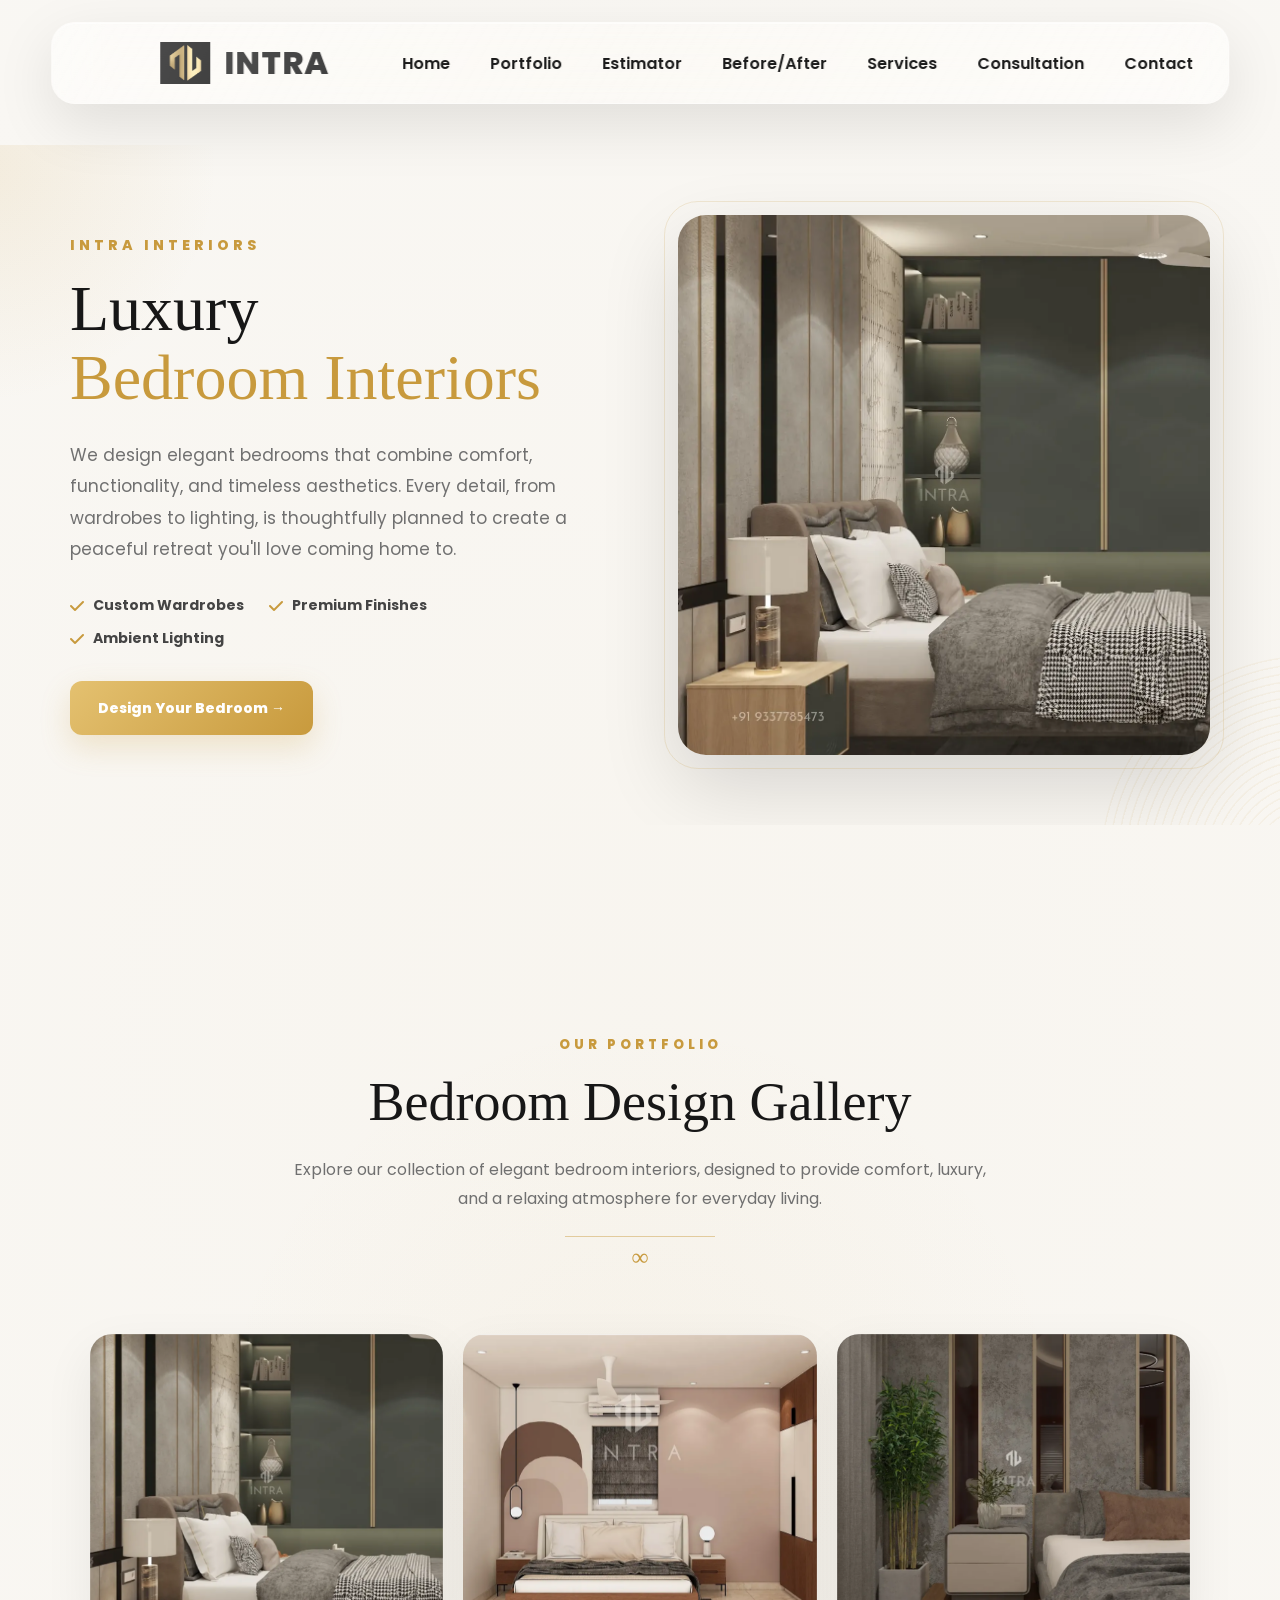
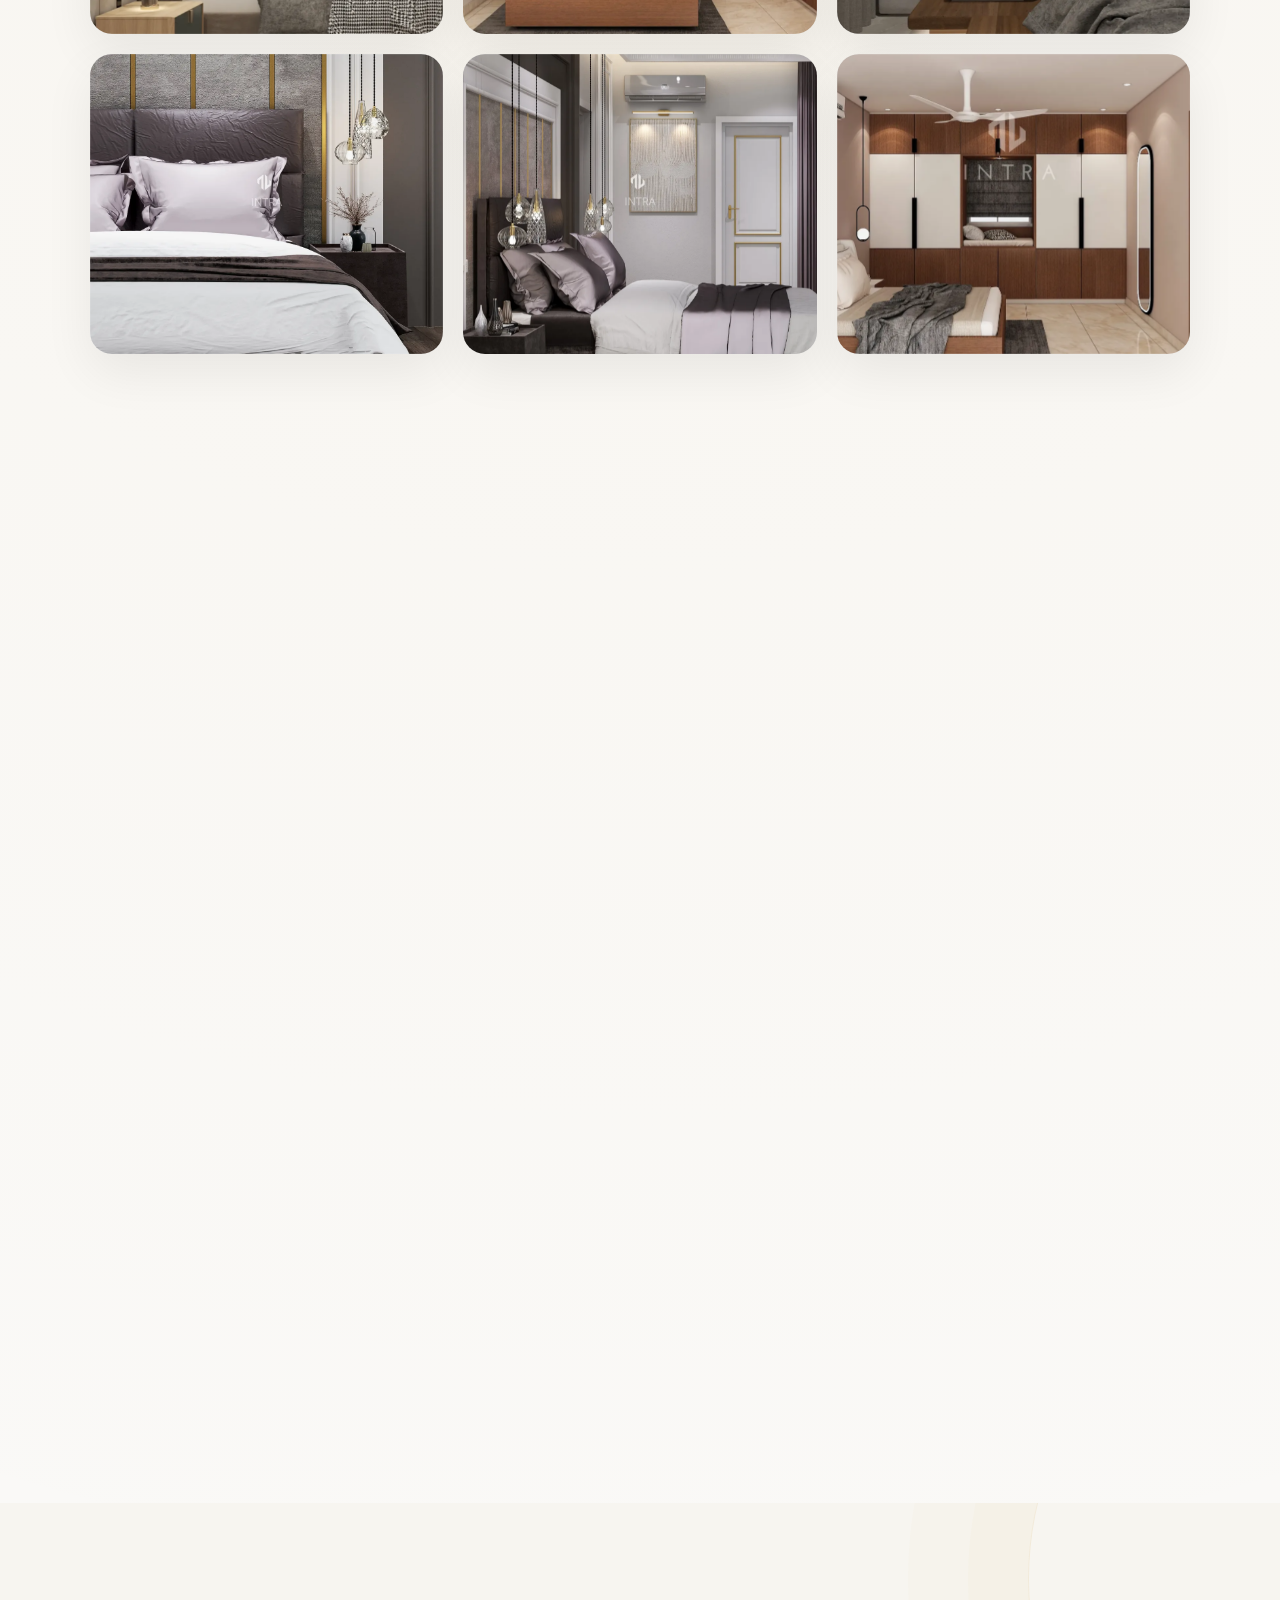
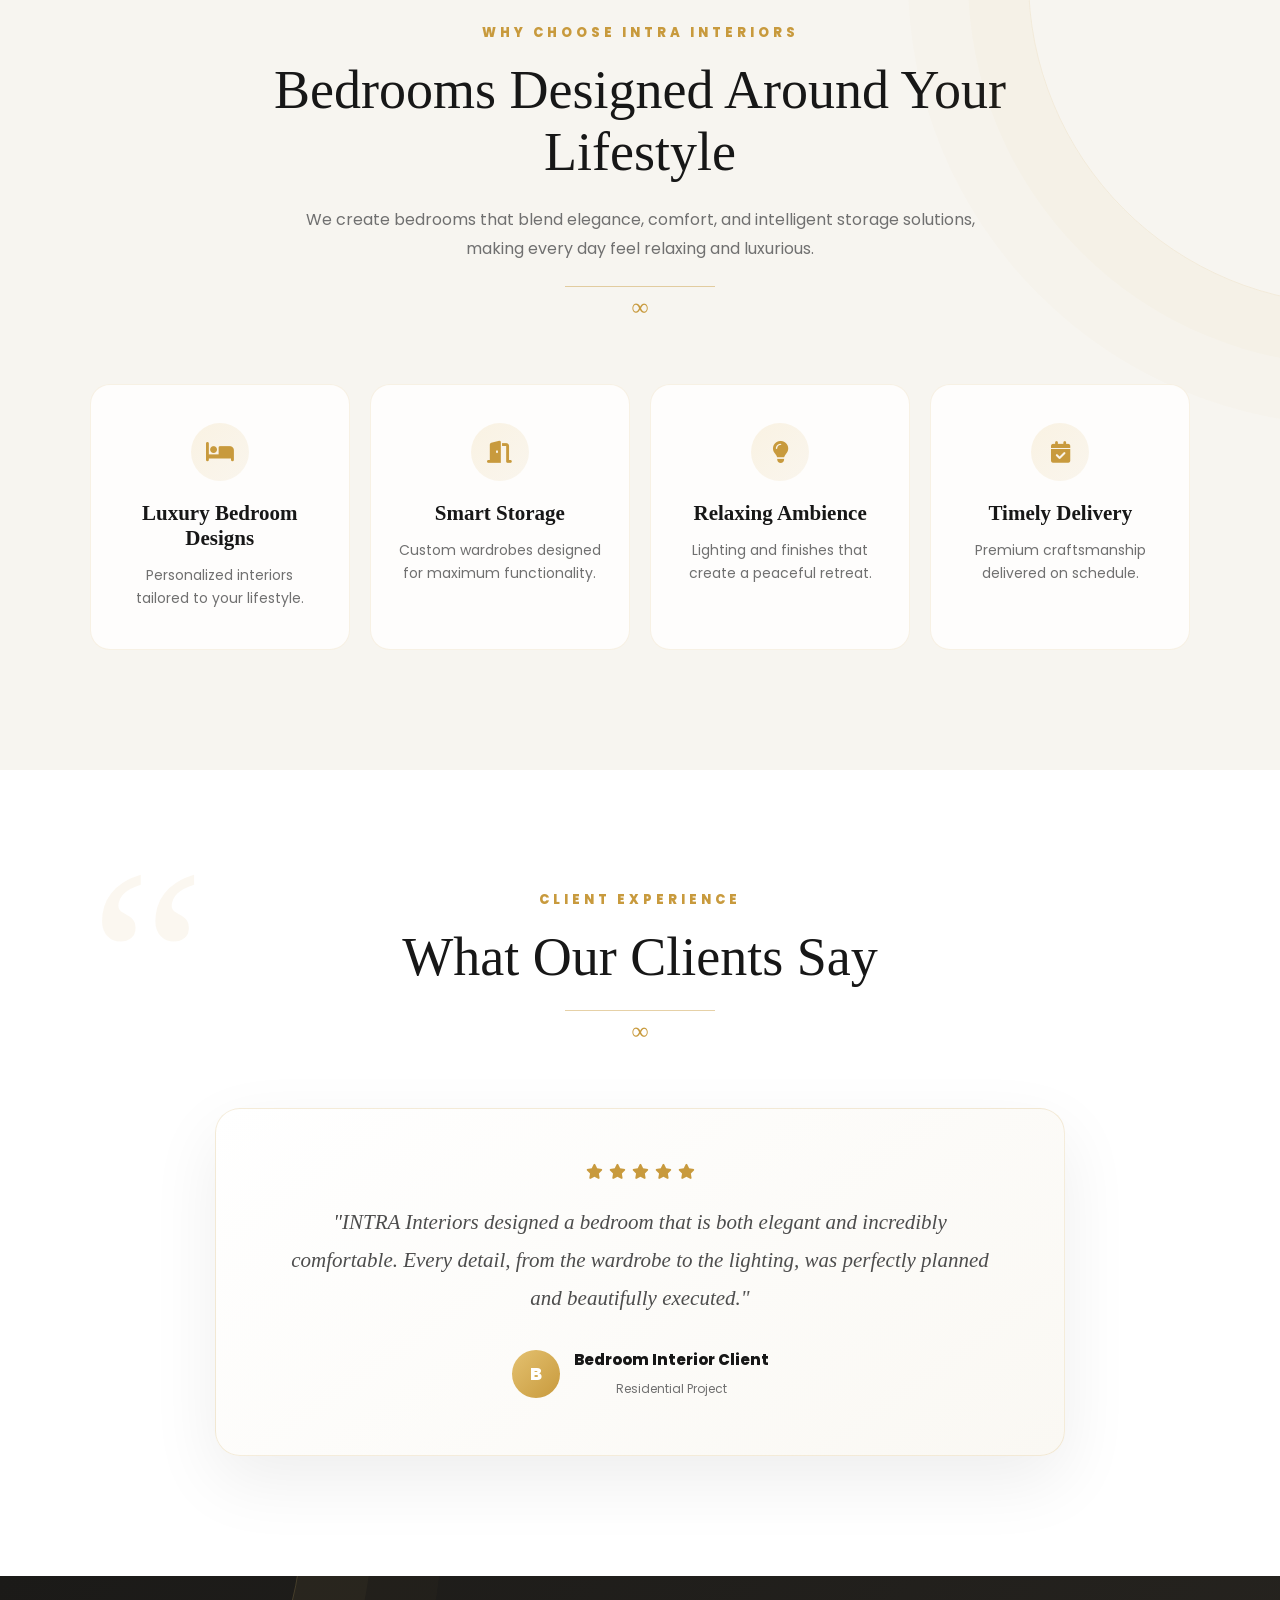
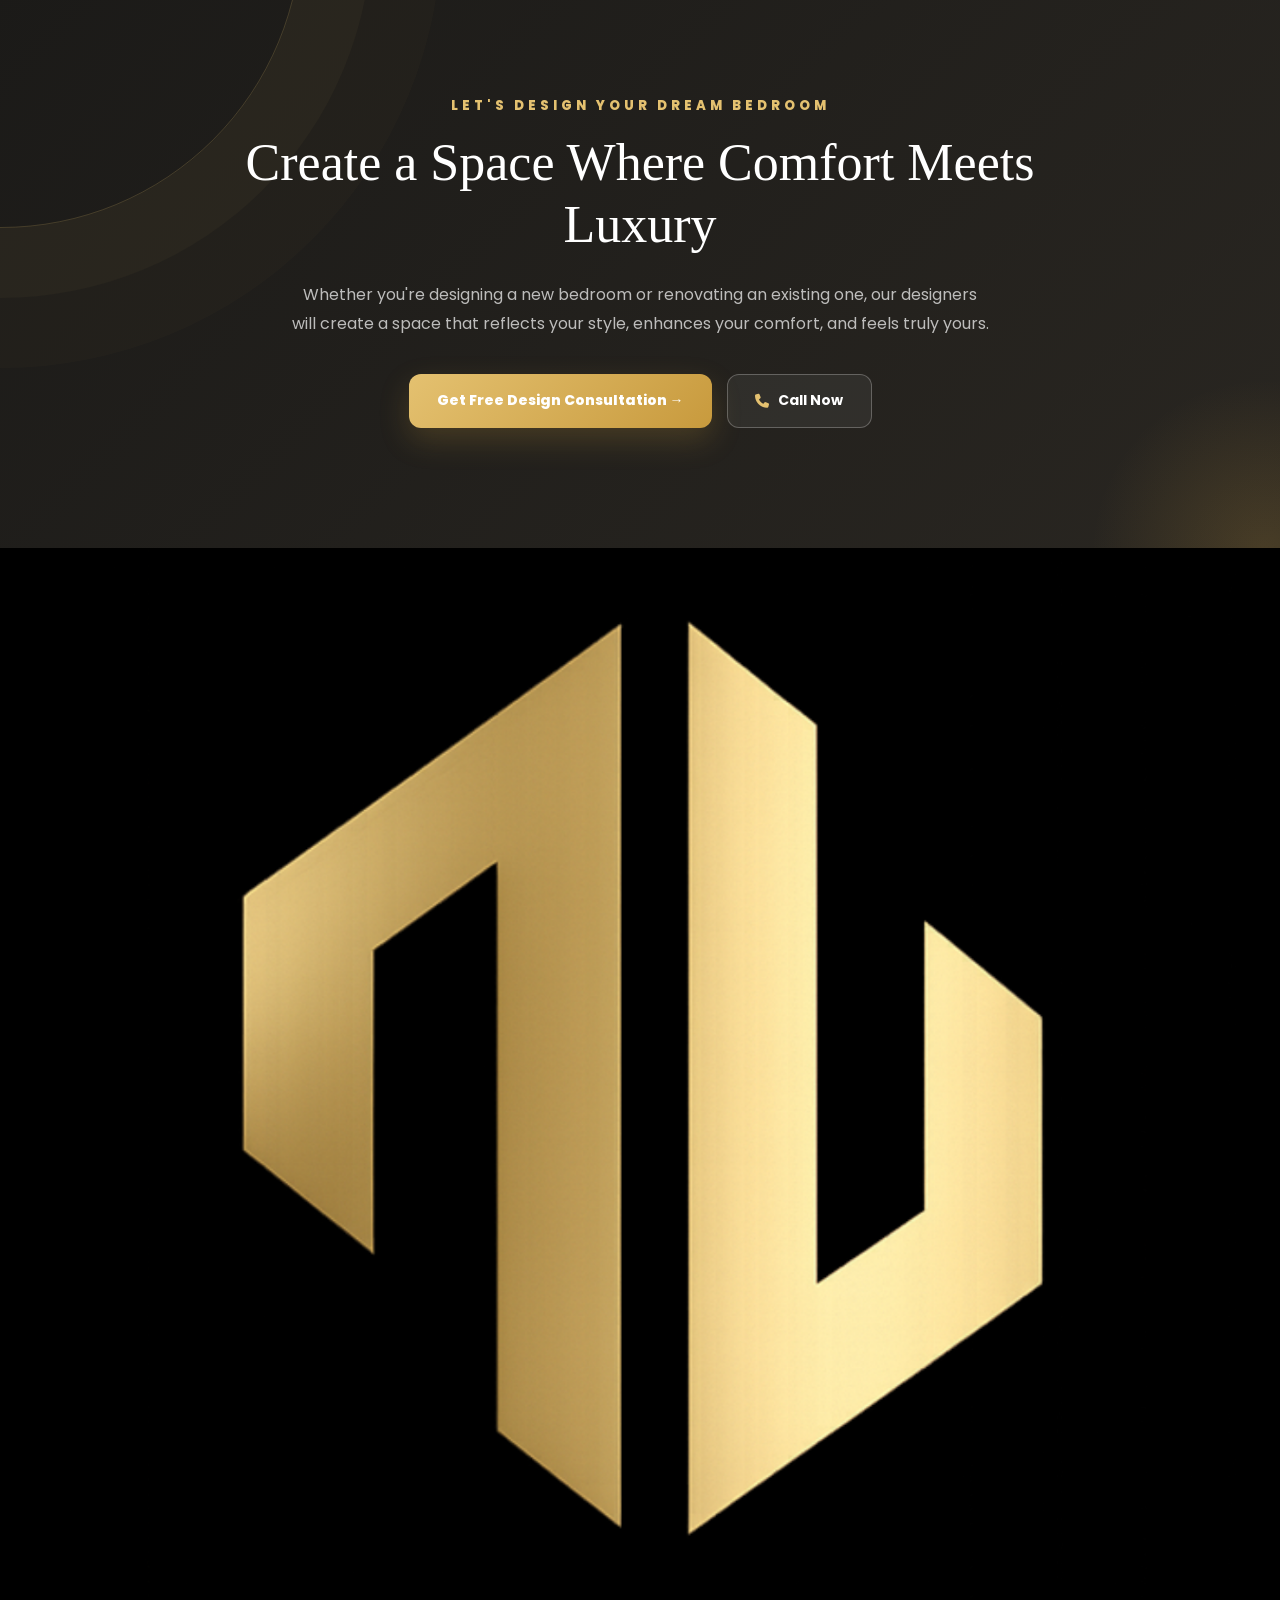
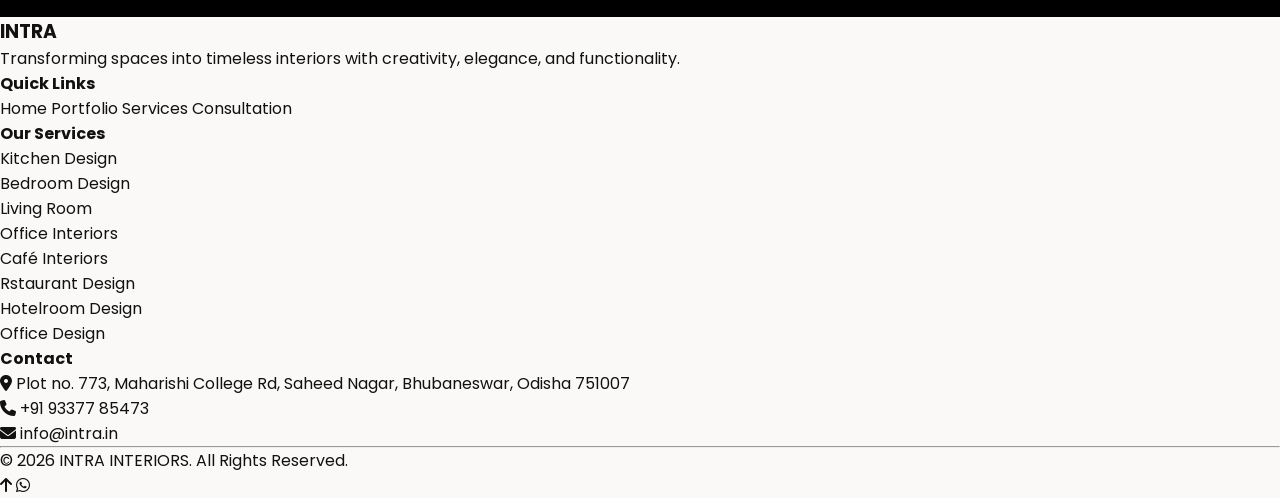
==== commit c3249bc9: "Add files via upload" ====
--- a/bedroom.html
+++ b/bedroom.html
@@ -10,8 +10,8 @@
 
     <link rel="stylesheet" href="style.css">
     <link rel="stylesheet" href="portfolio.css">
+    <link rel="stylesheet" href="restaurant.css">
     <link rel="stylesheet" href="responsive.css">
-    <link rel="stylesheet" href="restaurant.css">
     <link rel="stylesheet" href="https://cdnjs.cloudflare.com/ajax/libs/font-awesome/6.7.2/css/all.min.css">
 
 </head>
@@ -42,11 +42,15 @@
 
             <a href="index.html#services">Portfolio</a>
 
+            <a href="index.html#estimator">Estimator</a>
+
+            <a href="index.html#transformation">Before/After</a>
+
             <a href="index.html#all-services">Services</a>
 
             <a href="consultation.html">Consultation</a>
 
-
+            <a href="index.html#contact">Contact</a>
 
         </div>
         <div class="menu-toggle">
--- a/style.css
+++ b/style.css
@@ -1,13 +1,45 @@
-/* ==========================================
-   INTRANT - Interior Design Website
-   Version 2.0
-========================================== */
-
-/* ========= GOOGLE FONT ========= */
-
+/*====================================================
+            INTRA DESIGN SYSTEM
+======================================================*/
+
+/* Google Font */
 @import url('https://fonts.googleapis.com/css2?family=Poppins:wght@300;400;500;600;700;800&display=swap');
 
-/* ========= RESET ========= */
+/*====================================================
+VARIABLES
+======================================================*/
+
+:root {
+
+    --primary: #111111;
+    --secondary: #444444;
+
+    --gold: #C89A3D;
+    --gold-light: #E5C47B;
+
+    --white: #ffffff;
+
+    --bg: #F8F7F4;
+
+    --section: #ffffff;
+
+    --border: #ECE8DF;
+
+    --shadow:
+        0 15px 40px rgba(0, 0, 0, .05);
+
+    --shadow-hover:
+        0 35px 80px rgba(0, 0, 0, .12);
+
+    --radius: 30px;
+
+    --transition: .45s cubic-bezier(.22, .61, .36, 1);
+
+}
+
+/*====================================================
+RESET
+======================================================*/
 
 * {
     margin: 0;
@@ -15,3669 +47,402 @@
     box-sizing: border-box;
 }
 
-/* ========= ROOT COLORS ========= */
-
-:root {
-
-    --gold: #C89A3D;
-    --black: #181818;
-    --white: #ffffff;
-    --bg: #F7F4E9;
-    --shadow: 0 10px 30px rgba(0, 0, 0, .08);
-
-}
-
-/* ========= BODY ========= */
-
 html {
+
     scroll-behavior: smooth;
+
 }
 
 body {
 
-    font-family: 'Poppins', sans-serif;
-
     background: var(--bg);
 
-    color: var(--black);
+    color: var(--primary);
+
+    font-family: "Poppins", sans-serif;
 
     overflow-x: hidden;
 
 }
 
-/* ========= GLOBAL ========= */
+/*====================================================
+COMMON
+======================================================*/
+
+img {
+
+    width: 100%;
+
+    display: block;
+
+}
+
+a {
+
+    text-decoration: none;
+
+    color: inherit;
+
+}
 
 section {
 
-    padding: 100px 8%;
-
-}
-
-img {
-
-    max-width: 100%;
-
-    display: block;
-
-}
-
-a {
-
-    text-decoration: none;
-
-}
-
-button {
-
-    font-family: inherit;
-
-    cursor: pointer;
+    padding: 130px 7%;
 
 }
 
 .container {
 
-    width: min(1200px, 90%);
+    max-width: 1450px;
 
     margin: auto;
 
 }
 
-/* ==========================================
-   NAVBAR
-========================================== */
+.small-title {
+
+    color: var(--gold);
+
+    letter-spacing: 5px;
+
+    font-size: .9rem;
+
+    font-weight: 700;
+
+    text-transform: uppercase;
+
+}
+
+.section-title {
+
+    max-width: 760px;
+
+    margin: auto;
+
+    text-align: center;
+
+    margin-bottom: 80px;
+
+}
+
+.section-title h2 {
+
+    font-size: 3.7rem;
+
+    line-height: 1.2;
+
+    margin: 18px 0;
+
+    font-weight: 800;
+
+}
+
+.section-title span {
+
+    color: #666;
+
+    line-height: 1.9;
+
+    font-size: 1.08rem;
+
+}
+
+.section-title p {
+
+    color: var(--gold);
+
+    font-size: .9rem;
+
+    letter-spacing: 4px;
+
+    font-weight: 700;
+
+}
+
+/*====================================================
+BUTTONS
+======================================================*/
+
+.primary-btn {
+
+    display: inline-flex;
+
+    align-items: center;
+
+    justify-content: center;
+
+    padding: 20px 44px;
+
+    border-radius: 50px;
+
+    background: linear-gradient(135deg,
+
+            #d7aa4b,
+
+            #c89a3d);
+
+    color: #fff;
+
+    font-weight: 700;
+
+    transition: .45s;
+
+    box-shadow:
+
+        0 18px 40px rgba(200, 154, 61, .3);
+}
+
+.primary-btn:hover {
+
+    transform: translateY(-6px);
+
+    box-shadow: 0 20px 50px rgba(200, 154, 61, .35);
+
+}
+
+.secondary-btn {
+
+    display: inline-flex;
+
+    align-items: center;
+
+    justify-content: center;
+
+    padding: 18px 42px;
+
+    border-radius: 100px;
+
+    border: 2px solid var(--primary);
+
+    transition: var(--transition);
+
+}
+
+.secondary-btn:hover {
+
+    background: var(--primary);
+
+    color: #fff;
+
+}
+
+/*========================================
+            PREMIUM NAVBAR
+========================================*/
 
 nav {
-
     position: fixed;
-
-    top: 25px;
-
+    top: 22px;
     left: 50%;
-
     transform: translateX(-50%);
 
-    width: min(1350px, 92%);
-
-    padding: 18px 45px;
-
-    display: flex;
-
-    justify-content: space-between;
-
-    align-items: center;
-
-    border-radius: 24px;
-
-    background: rgba(255, 255, 255, .75);
-
-    backdrop-filter: blur(0px);
-
-    -webkit-backdrop-filter: blur(0px);
-
-    transition: all .4s ease;
-
-    z-index: 1000;
-
-}
-
-nav.scrolled {
-
-    background: rgba(255, 255, 255, .82);
-
-    backdrop-filter: blur(18px);
-
-    -webkit-backdrop-filter: blur(18px);
-
-    box-shadow:
-        0 12px 35px rgba(0, 0, 0, .08);
-
-    border: 1px solid rgba(255, 255, 255, .45);
-
-}
-
-.logo {
+    width: min(1320px, 92%);
+    height: 82px;
 
     display: flex;
     align-items: center;
-
-    gap: 15px;
-
-}
-
-.logo img {
-
-    width: 52px;
-
-    border-radius: 12px;
-
-    transition: 35s;
-
-}
-
-nav.scrolled .logo img {
-
-    transform: rotate(-6deg) scale(.96);
-
-}
-
-.logo span {
-
-    font-size: 32px;
-
-    font-weight: 700;
-
-    letter-spacing: 1px;
-
-}
-
-.nav-links {
-
+    justify-content: space-between;
+
+    padding: 0 35px;
+
+    background: rgba(255, 255, 255, .35);
+    backdrop-filter: blur(28px) saturate(180%);
+    -webkit-backdrop-filter: blur(28px) saturate(180%);
+
+    border: 1px solid rgba(255, 255, 255, .45);
+
+    border-radius: 24px;
+
+    box-shadow:
+        0 20px 60px rgba(0, 0, 0, .10),
+        inset 0 1px rgba(255, 255, 255, .55);
+
+    z-index: 9999;
+}
+
+nav::before {
+
+    content: "";
+
+    position: absolute;
+
+    inset: 0;
+
+    border-radius: 24px;
+
+    background: linear-gradient(120deg,
+            rgba(255, 255, 255, .35),
+            rgba(255, 255, 255, .05),
+            rgba(255, 255, 255, .35));
+
+    pointer-events: none;
+
+}
+
+nav:hover {
+    box-shadow:
+        0 18px 45px rgba(0, 0, 0, .12),
+        0 6px 18px rgba(0, 0, 0, .08);
+}
+
+.logo {
     display: flex;
     align-items: center;
-    gap: 35px;
-
-}
-
-.nav-links a {
-
-    position: relative;
-
-    color: var(--black);
-
-    font-size: 18px;
-
-    font-weight: 600;
-
+    gap: 14px;
+    cursor: pointer;
+}
+
+.logo img {
+    width: 50px;
+    height: 50px;
+    object-fit: contain;
     transition: .35s;
-
-}
-
-.nav-links a:hover {
-
-    color: var(--gold);
-
-}
-
-.nav-links a::after {
-
-    content: "";
-
-    position: absolute;
-
-    left: 0;
-    bottom: -8px;
-
-    width: 0;
-
-    height: 2px;
-
-    background: var(--gold);
-
-    transition: .35s;
-
-}
-
-.nav-links a:hover::after {
-
-    width: 100%;
-
-}
-
-/* ===============================
-   HAMBURGER MENU
-================================ */
-
-.menu-toggle {
-
-    display: none;
-
-    width: 34px;
-
-    height: 28px;
-
-    cursor: pointer;
-
-    position: relative;
-
-    z-index: 1002;
-
-}
-
-.menu-toggle span {
-
-    position: absolute;
-
-    width: 100%;
-
-    height: 3px;
-
-    background: var(--black);
-
-    border-radius: 50px;
-
-    transition: .35s;
-
-}
-
-.menu-toggle span:nth-child(1) {
-
-    top: 0;
-
-}
-
-.menu-toggle span:nth-child(2) {
-
-    top: 12px;
-
-}
-
-.menu-toggle span:nth-child(3) {
-
-    bottom: 0;
-
-}
-
-/* OPEN */
-
-.menu-toggle.active span:nth-child(1) {
-
-    transform: rotate(45deg);
-
-    top: 12px;
-
-}
-
-.menu-toggle.active span:nth-child(2) {
-
-    opacity: 0;
-
-}
-
-.menu-toggle.active span:nth-child(3) {
-
-    transform: rotate(-45deg);
-
-    bottom: 13px;
-
-}
-
-
-
-.menu-overlay {
-
-    position: fixed;
-
-    inset: 0;
-
-    background: rgba(0, 0, 0, .45);
-
-    opacity: 0;
-
-    visibility: hidden;
-
-    transition: .35s;
-
-    z-index: 999;
-
-}
-
-.menu-overlay.active {
-
-    opacity: 1;
-
-    visibility: visible;
-
-}
-
-body.menu-open {
-
-    overflow: hidden;
-
-}
-
-/* ========= HEADINGS ========= */
-/* ==========================================
-/*=========================================
-              HERO SECTION
-=========================================*/
-
-.hero {
-
-    width: min(1450px, 95%);
-    margin: auto;
-
-    min-height: 100vh;
-
-    display: grid;
-    grid-template-columns: 45% 55%;
-
-    align-items: center;
-
-    gap: 80px;
-
-    padding: 180px 0 100px;
-
-    position: relative;
-    overflow: hidden;
-
-}
-
-/*---------------------------------------
-   LEFT CONTENT
----------------------------------------*/
-
-.hero-content {
-
-    animation: slideLeft .8s ease;
-
-}
-
-.hero-tag {
-
-    display: inline-block;
-
-    color: #c89a3d;
-
-    text-transform: uppercase;
-
-    letter-spacing: 5px;
-
-    font-size: 25px;
-
-    font-weight: 700;
-
-    margin-bottom: 20px;
-
-    position: relative;
-
-    padding-bottom: 12px;
-
-}
-
-.hero-tag::after {
-
-    content: "";
-
-    position: absolute;
-
-    left: 0;
-    bottom: 0;
-
-    width: 70px;
-    height: 3px;
-
-    background: #c89a3d;
-
-    border-radius: 10px;
-
-}
-
-.hero-content h1 {
-
-    font-size: 64px;
-
-    line-height: 1.08;
-
+}
+
+.logo:hover img {
+    transform: rotate(-6deg) scale(1.08);
+}
+
+.logo span {
+    font-size: 2rem;
     font-weight: 800;
-
-    color: #1d1d1d;
-
-    margin-bottom: 28px;
-
-}
-
-.hero-description {
-
-    font-size: 20px;
-
-    color: #666;
-
-    line-height: 1.8;
-
-    max-width: 560px;
-
-    margin-bottom: 40px;
-
-}
-
-/*---------------------------------------
-   BUTTONS
----------------------------------------*/
-
-.hero-buttons {
-
-    display: flex;
-
-    gap: 18px;
-
-    flex-wrap: wrap;
-
-    margin-bottom: 35px;
-
-}
-
-.hero-btn {
-
-    padding: 18px 40px;
-
-    border-radius: 14px;
-
-    background: linear-gradient(135deg, #c89a3d, #e3bc61);
-
-    color: #fff;
-
-    text-decoration: none;
-
-    font-weight: 700;
-
-    transition: .35s;
-
-    box-shadow: 0 18px 35px rgba(200, 154, 61, .25);
-
-}
-
-.hero-btn:hover {
-
-    transform: translateY(-6px);
-
-}
-
-.hero-btn {
-
-    background: linear-gradient(135deg, #c89a3d, #e3bc61);
-
-    box-shadow: 0 15px 40px rgba(200, 154, 61, .28);
-
-}
-
-.hero-btn:hover {
-
-    transform: translateY(-5px);
-
-    box-shadow: 0 20px 45px rgba(200, 154, 61, .4);
-
-}
-
-.hero-btn-secondary {
-
-    padding: 18px 40px;
-
-    border: 2px solid #c89a3d;
-
-    background: #fff;
-
-    color: #c89a3d;
-
-    border-radius: 14px;
-
-    text-decoration: none;
-
-    font-weight: 700;
-
-    transition: .35s;
-
-}
-
-.hero-btn-secondary:hover {
-
-    background: #c89a3d;
-
-    color: #fff;
-
-}
-
-/*---------------------------------------
-   TRUST
----------------------------------------*/
-
-.hero-trust {
-
-    display: flex;
-
-    align-items: center;
-
-    gap: 18px;
-
-}
-
-.stars {
-
-    color: #ffbf00;
-
-    font-size: 18px;
-
-}
-
-.hero-trust p {
-
-    color: #555;
-
-    font-size: 16px;
-
-    font-weight: 600;
-
-}
-
-/*---------------------------------------
-   IMAGE
----------------------------------------*/
-
-.hero-image {
-
-    position: relative;
-
-    animation: slideRight .8s ease;
-    margin-right: 150px;
-}
-
-.hero-image img {
-
-    width: 100%;
-
-    height: 720px;
-
-    object-fit: cover;
-
-    border-radius: 35px;
-
-    box-shadow: 0 30px 70px rgba(0, 0, 0, .18);
-
-}
-
-/* Decorative Gold Block */
-
-.hero-image::before {
-
-    content: "";
-
-    position: absolute;
-
-    width: 180px;
-
-    height: 180px;
-
-    left: -40px;
-
-    top: -40px;
-
-    border-radius: 30px;
-
-    background: #c89a3d;
-
-    opacity: .15;
-
-    z-index: -1;
-
-}
-
-/* Decorative Outline */
-
-.hero-image::after {
-
-    content: "";
-
-    position: absolute;
-
-    width: 210px;
-
-    height: 210px;
-
-    right: -45px;
-
-    bottom: -45px;
-
-    border: 3px solid #c89a3d;
-
-    border-radius: 30px;
-
-    z-index: -1;
-
-}
-
-/*---------------------------------------
-   BACKGROUND GLOW
----------------------------------------*/
-
-.hero::before {
-
-    content: "";
-
-    position: absolute;
-
-    width: 700px;
-
-    height: 700px;
-
-    left: 50%;
-
-    top: -150px;
-
-    transform: translateX(-50%);
-
-    background: radial-gradient(circle,
-            rgba(200, 154, 61, .18),
-            transparent 70%);
-
-    z-index: -3;
-
-}
-
-.hero::before {
-
-    content: "";
-
-    position: absolute;
-
-    width: 700px;
-
-    height: 700px;
-
-    background:
-
-        radial-gradient(circle,
-            rgba(200, 154, 61, .14),
-            transparent 70%);
-
-    top: -250px;
-
-    right: -150px;
-
-    z-index: -1;
-
-}
-
-/*---------------------------------------
-   GOLD CIRCLES
----------------------------------------*/
-
-.hero-circle {
-
-    position: absolute;
-
-    border: 2px solid rgba(200, 154, 61, .25);
-
-    border-radius: 50%;
-
-}
-
-.circle1 {
-
-    width: 260px;
-    height: 260px;
-
-    top: 130px;
-    right: -80px;
-
-}
-
-.circle2 {
-
-    width: 220px;
-    height: 220px;
-
-    top: 150px;
-    right: -60px;
-
-}
-
-.circle3 {
-
-    width: 180px;
-    height: 180px;
-
-    top: 170px;
-    right: -40px;
-
-}
-
-.circle4 {
-
-    width: 140px;
-    height: 140px;
-
-    top: 190px;
-    right: -20px;
-
-}
-
-/*---------------------------------------
-   DOTS
----------------------------------------*/
-
-.dots {
-
-    position: absolute;
-
-    width: 120px;
-    height: 120px;
-
-    top: 320px;
-    right: 90px;
-
-    opacity: .35;
-
-    background-image:
-        radial-gradient(#c89a3d 1.8px, transparent 1.8px);
-
-    background-size: 18px 18px;
-
-}
-
-/*---------------------------------------
-   ANIMATIONS
----------------------------------------*/
-
-@keyframes slideLeft {
-
-    from {
-
-        opacity: 0;
-
-        transform: translateX(-60px);
-
-    }
-
-    to {
-
-        opacity: 1;
-
-        transform: translateX(0);
-
-    }
-
-}
-
-@keyframes slideRight {
-
-    from {
-
-        opacity: 0;
-
-        transform: translateX(60px);
-
-    }
-
-    to {
-
-        opacity: 1;
-
-        transform: translateX(0);
-
-    }
-
-}
-
-
-/*=========================================
-FEATURED CATEGORIES
-=========================================*/
-
-.featured-categories {
-
-    width: min(1350px, 92%);
-    margin: 120px auto;
-
-}
-
-.section-title {
-
-    text-align: center;
-    margin-bottom: 70px;
-
-}
-
-.section-title p {
-
-    color: #c89a3d;
-    letter-spacing: 4px;
-    font-size: 18px;
-    font-weight: 700;
-    text-transform: uppercase;
-
-}
-
-.section-title h2 {
-
-    font-size: 48px;
-    margin-top: -12px;
-
-}
-
-.category-grid {
-
-    display: grid;
-    grid-template-columns: repeat(4, 1fr);
-    gap: 28px;
-
-}
-
-.category-card {
-
-    position: relative;
-    overflow: hidden;
-    border-radius: 30px;
-    height: 520px;
-    display: block;
-
-    box-shadow: 0 20px 45px rgba(0, 0, 0, .12);
-
-}
-
-.category-card img {
-
-    width: 100%;
-    height: 100%;
-    object-fit: cover;
-
-    transition: .6s;
-
-}
-
-.category-card:hover img {
-
-    transform: scale(1.08);
-
-}
-
-.category-overlay {
-
-    position: absolute;
-    inset: 0;
-
-    display: flex;
-    flex-direction: column;
-    justify-content: flex-end;
-
-    padding: 35px;
-
-    background: linear-gradient(transparent,
-            rgba(0, 0, 0, .82));
-
-    color: white;
-
-}
-
-.category-overlay h3 {
-
-    font-size: 34px;
-    margin-bottom: 10px;
-
-}
-
-.category-overlay span {
-
-    color: #e3bc61;
-    font-weight: 600;
-
-}
-
-.category-card:hover {
-
-    transform: translateY(-10px);
-
-    transition: .35s;
-
-}
-
-/* ==========================================
-   SERVICES
-========================================== */
-
-.services-section {
-
-    padding: 120px 8%;
-
-    text-align: center;
-
-}
-
-.services-section h2 {
-
-    margin-bottom: 8px;
-
-}
-
-.title-decoration {
-
-    display: flex;
-
-    justify-content: center;
-
-    align-items: center;
-
-    gap: 10px;
-
-    margin-bottom: 60px;
-
-}
-
-.title-decoration span {
-
-    width: 60px;
-
-    height: 2px;
-
-    background: var(--gold);
-
-}
-
-.title-decoration i {
-
-    color: var(--gold);
-
-    font-size: 7px;
-
-}
-
-.services-grid {
-
-    display: grid;
-
-    grid-template-columns: repeat(auto-fit, minmax(260px, 1fr));
-
-    gap: 30px;
-
-}
-
-.service-card {
-
-    background: white;
-
-    padding: 40px 30px;
-
-    border-radius: 24px;
-
-    box-shadow: var(--shadow);
-
-    transition: .4s;
-
-    border: 1px solid rgba(0, 0, 0, .05);
-
-}
-
-.service-card:hover {
-
-    transform: translateY(-12px);
-
-    box-shadow: 0 20px 40px rgba(0, 0, 0, .12);
-
-}
-
-.service-card i {
-
-    font-size: 48px;
-
-    color: var(--gold);
-
-    margin-bottom: 25px;
-
-}
-
-.service-card h3 {
-
-    margin-bottom: 15px;
-
-    font-size: 24px;
-
-}
-
-.service-card p {
-
-    font-size: 16px;
-
-    color: #666;
-
-    margin: 0;
-
-    line-height: 1.7;
-
-}
-
-/* ==========================================
-   PORTFOLIO
-========================================== */
-
-.portfolio {
-
-    padding: 120px 8%;
-
-    text-align: center;
-
-}
-
-.portfolio h2 {
-
-    margin-bottom: 8px;
-
-}
-
-.portfolio-grid {
-
-    display: grid;
-
-    grid-template-columns: repeat(auto-fit, minmax(340px, 1fr));
-
-    gap: 35px;
-
-    margin-top: 60px;
-
-}
-
-.portfolio-card {
-
-    position: relative;
-
-    overflow: hidden;
-
-    border-radius: 25px;
-
-    box-shadow: var(--shadow);
-
-}
-
-.portfolio-card img {
-
-    width: 100%;
-
-    height: 450px;
-
-    object-fit: cover;
-
-    transition: .5s;
-
-}
-
-.portfolio-card:hover img {
-
-    transform: scale(1.08);
-
-}
-
-.portfolio-overlay {
-
-    position: absolute;
-
-    left: 0;
-
-    bottom: 0;
-
-    width: 100%;
-
-    padding: 30px;
-
-    color: white;
-
-    text-align: left;
-
-    background: linear-gradient(transparent,
-            rgba(0, 0, 0, .82));
-
-}
-
-.portfolio-overlay h3 {
-
-    margin-bottom: 8px;
-
-}
-
-.portfolio-overlay p {
-
-    font-size: 16px;
-
-    margin: 0;
-
-    color: #ddd;
-
-}
-
-/*=========================================
-WHY CHOOSE US
-=========================================*/
-
-.why-us {
-
-    width: min(1350px, 92%);
-    margin: 150px auto;
-
-    display: grid;
-    grid-template-columns: 1fr 1fr;
-
-    gap: 90px;
-
-    align-items: center;
-
-}
-
-.why-image img {
-
-    width: 100%;
-    border-radius: 35px;
-    margin-left: -70px;
-    margin-right: 150px;
-    height: 620px;
-    box-shadow: 0 25px 60px rgba(0, 0, 0, .15);
-
-}
-
-.why-content h2 {
-
-    font-size: 48px;
-
-    margin: 20px 0;
-
-    line-height: 1.2;
-
-}
-
-.why-content p {
-
-    color: #666;
-
-    font-size: 19px;
-
-    line-height: 1.9;
-
-    margin-bottom: 35px;
-
-}
-
-.why-list {
-
-    display: grid;
-
-    grid-template-columns: 1fr 1fr;
-
-    gap: 20px;
-
-    margin-bottom: 45px;
-
-}
-
-.why-list div {
-
-    font-size: 18px;
-
-    display: flex;
-
-    align-items: center;
-
-    gap: 12px;
-
-}
-
-.why-list i {
-
-    color: #c89a3d;
-
-}
-
-/* ==========================================
-   OUR NUMBERS
-========================================== */
-
-.numbers {
-
-    background: var(--black);
-
-    color: white;
-
-    padding: 120px 8%;
-
-    margin-top: 100px;
-
-}
-
-.numbers h2 {
-
-    text-align: center;
-
-    color: var(--gold);
-
-    margin-bottom: 10px;
-
-}
-
-.stats-grid {
-
-    margin-top: 70px;
-
-    display: grid;
-
-    grid-template-columns: repeat(auto-fit, minmax(220px, 1fr));
-
-    gap: 30px;
-
-}
-
-.stat-card {
-
-    background: rgba(255, 255, 255, .05);
-
-    border: 1px solid rgba(255, 255, 255, .08);
-
-    border-radius: 25px;
-
-    padding: 45px 25px;
-
-    text-align: center;
-
-    transition: .35s;
-
-}
-
-.stat-card:hover {
-
-    transform: translateY(-10px);
-
-    background: rgba(255, 255, 255, .08);
-
-}
-
-.stat-card h3 {
-
-    font-size: 60px;
-
-    color: var(--gold);
-
-    margin-bottom: 12px;
-
-}
-
-.stat-card p {
-
-    color: #ddd;
-
-    font-size: 18px;
-
-}
-
-/*=========================================
-OUR DESIGN PROCESS
-=========================================*/
-
-.process {
-
-    width: min(1350px, 92%);
-    margin: 150px auto;
-
-}
-
-.process .section-title {
-
-    text-align: center;
-
-    margin-bottom: 80px;
-
-}
-
-.process .section-title span {
-
-    display: block;
-
-    max-width: 700px;
-
-    margin: 20px auto 0;
-
-    color: #666;
-
-    font-size: 18px;
-
-    line-height: 1.8;
-
-}
-
-.process-grid {
-
-    display: grid;
-
-    grid-template-columns: repeat(3, 1fr);
-
-    gap: 35px;
-
-}
-
-.process-card {
-
-    position: relative;
-
-    background: white;
-
-    padding: 45px 35px;
-
-    border-radius: 28px;
-
-    text-align: center;
-
-    transition: .4s;
-
-    box-shadow: 0 15px 40px rgba(0, 0, 0, .08);
-
-}
-
-.process-card:hover {
-
-    transform: translateY(-10px);
-
-    box-shadow: 0 25px 50px rgba(0, 0, 0, .12);
-
-}
-
-.process-number {
-
-    position: absolute;
-
-    top: 20px;
-
-    right: 25px;
-
-    font-size: 42px;
-
-    font-weight: 800;
-
-    color: rgba(200, 154, 61, .12);
-
-}
-
-.process-card i {
-
-    font-size: 42px;
-
-    color: #c89a3d;
-
-    margin-bottom: 25px;
-
-}
-
-.process-card h3 {
-
-    margin-bottom: 15px;
-
-    font-size: 24px;
-
-}
-
-.process-card p {
-
-    color: #666;
-
-    line-height: 1.8;
-
-}
-
-
-/*=========================================
-TESTIMONIALS
-=========================================*/
-
-.testimonials {
-
-    width: min(1000px, 92%);
-
-    margin: 160px auto;
-
-    text-align: center;
-
-}
-
-.testimonials .section-title {
-
-    margin-bottom: 70px;
-
-}
-
-.testimonials .section-title span {
-
-    display: block;
-
-    max-width: 650px;
-
-    margin: 20px auto 0;
-
-    color: #666;
-
-    line-height: 1.8;
-
-}
-
-.testimonial-card {
-
-    background: white;
-
-    padding: 70px 60px;
-
-    border-radius: 35px;
-
-    box-shadow: 0 25px 60px rgba(0, 0, 0, .08);
-
-}
-
-.quote-icon {
-
-    font-size: 60px;
-
-    color: #c89a3d;
-
-    opacity: .25;
-
-    margin-bottom: 25px;
-
-}
-
-.stars {
-
-    color: #ffbf00;
-
-    font-size: 20px;
-
-    margin-bottom: 25px;
-
-}
-
-.testimonial-text {
-
-    font-size: 22px;
-
-    line-height: 1.9;
-
-    color: #444;
-
-    max-width: 700px;
-
-    margin: 0 auto 45px;
-
-    font-style: italic;
-
-}
-
-.client {
-
-    display: flex;
-
-    justify-content: center;
-
-    align-items: center;
-
-    gap: 20px;
-
-}
-
-.client img {
-
-    width: 75px;
-
-    height: 75px;
-
-    border-radius: 50%;
-
-    object-fit: cover;
-
-}
-
-.client h3 {
-
-    font-size: 22px;
-
-    margin-bottom: 5px;
-
-}
-
-.client span {
-
-    color: #888;
-
-}
-
-
-/*=========================================
-FINAL CTA
-=========================================*/
-
-.cta {
-
-    width: min(1400px, 92%);
-
-    margin: 160px auto;
-
-    background: linear-gradient(135deg,
-            #1d1d1d,
-            #2b2b2b);
-
-    border-radius: 40px;
-
-    padding: 90px 70px;
-
-    text-align: center;
-
-    color: white;
-
-    position: relative;
-
-    overflow: hidden;
-
-}
-
-/* Gold Glow */
-
-.cta::before {
-
-    content: "";
-
-    position: absolute;
-
-    width: 400px;
-
-    height: 400px;
-
-    background: rgba(200, 154, 61, .08);
-
-    border-radius: 50%;
-
-    right: -120px;
-
-    top: -120px;
-
-}
-
-.cta h2 {
-
-    font-size: 54px;
-
-    margin: 25px 0;
-
-    color: white;
-
-}
-
-.cta p {
-
-    max-width: 720px;
-
-    margin: auto;
-
-    color: #ddd;
-
-    line-height: 1.9;
-
-    font-size: 19px;
-
-}
-
-.cta-buttons {
-
-    display: flex;
-
-    justify-content: center;
-
-    gap: 22px;
-
-    margin-top: 50px;
-
-    flex-wrap: wrap;
-
-}
-
-.cta-btn {
-
-    padding: 18px 42px;
-
-    border-radius: 14px;
-
-    background: linear-gradient(135deg, #c89a3d, #e3bc61);
-
-    color: white;
-
-    text-decoration: none;
-
-    font-weight: 700;
-
-    transition: .35s;
-
-}
-
-.cta-btn:hover {
-
-    transform: translateY(-5px);
-
-}
-
-.cta-phone {
-
-    padding: 18px 40px;
-
-    border-radius: 14px;
-
-    border: 2px solid white;
-
-    color: white;
-
-    text-decoration: none;
-
-    font-weight: 700;
-
-    transition: .35s;
-
-}
-
-.cta-phone:hover {
-
-    background: white;
-
-    color: #222;
-
-}
-
-/* ==========================================
-   COMPLETE SERVICES
-========================================== */
-
-.all-services {
-
-    width: min(1300px, 92%);
-    margin: 120px auto;
-
-}
-
-.services-list {
-
-    display: flex;
-    flex-wrap: wrap;
-    gap: 18px;
-    justify-content: center;
-    margin-top: 55px;
-
-}
-
-.service-chip {
-
+    letter-spacing: 1px;
+    color: #111;
+}
+
+.nav-links {
     display: flex;
     align-items: center;
-    gap: 12px;
-
-    padding: 18px 28px;
-
-    background: #fff;
-
-    border-radius: 50px;
-
-    border: 1px solid rgba(200, 154, 61, .25);
+    gap: 40px;
+}
+
+.nav-links a {
+    position: relative;
+
+    text-decoration: none;
+
+    color: #1b1b1b;
+
+    font-size: 1rem;
 
     font-weight: 600;
 
-    color: #222;
-
-    box-shadow: 0 10px 25px rgba(0, 0, 0, .06);
-
     transition: .35s;
-
-}
-
-.service-chip i {
-
-    color: var(--gold);
-    font-size: 15px;
-
-}
-
-.service-chip:hover {
-
-    background: var(--gold);
-
-    color: #fff;
-
-    transform: translateY(-6px);
-
-    box-shadow: 0 20px 40px rgba(200, 154, 61, .35);
-
-}
-
-.service-chip:hover i {
-
-    color: #fff;
-
-}
-
+}
+
+.nav-links a::after {
+
+    content: "";
+
+    position: absolute;
+
+    left: 50%;
+
+    bottom: -8px;
+
+    width: 0;
+
+    height: 2px;
+
+    background: #c89a3d;
+
+    transform: translateX(-50%);
+
+    transition: .35s;
+}
+
+.nav-links a:hover {
+
+    color: #c89a3d;
+
+    transform: translateY(-2px);
+
+}
+
+.nav-links a:hover::after {
+
+    width: 100%;
+
+}
+
+.nav-btn {
+
+    background: linear-gradient(135deg, #d7a944, #b88623);
+
+    color: #fff !important;
+
+    padding: 14px 26px;
+
+    border-radius: 40px;
+
+    box-shadow: 0 10px 25px rgba(200, 154, 61, .35);
+
+    transition: .4s;
+}
+
+.nav-btn::after {
+
+    display: none;
+
+}
+
+.nav-btn:hover {
+
+    transform: translateY(-4px);
+
+    box-shadow: 0 18px 35px rgba(200, 154, 61, .45);
+
+}
+
+.menu-toggle {
+
+    display: none;
+
+    width: 34px;
+
+    cursor: pointer;
+
+}
+
+.menu-toggle span {
+
+    display: block;
+
+    height: 3px;
+
+    margin: 7px 0;
+
+    border-radius: 20px;
+
+    background: #111;
+
+    transition: .35s;
+
+}
 
 /* ==========================================
-   CONNECT
+   TEMPORARY NAVIGATION TEST
 ========================================== */
 
-.connect {
-
-    padding: 120px 8%;
-
-    text-align: center;
-
-}
-
-.connect h2 {
-
-    margin-bottom: 8px;
-
-}
-
-.connect-text {
-
-    max-width: 700px;
-
-    margin: 30px auto 60px;
-
-    color: #666;
-
-}
-
-.contact-grid {
-
-    display: grid;
-
-    grid-template-columns: repeat(auto-fit, minmax(280px, 1fr));
-
-    gap: 30px;
-
-}
-
-.contact-card {
-
-    background: white;
-
-    padding: 45px 30px;
-
-    border-radius: 25px;
-
-    text-align: center;
-
-    color: var(--black);
-
-    box-shadow: var(--shadow);
-
-    transition: .35s;
-
-    border: 1px solid rgba(0, 0, 0, .05);
-
-}
-
-.contact-card:hover {
-
-    transform: translateY(-10px);
-
-    box-shadow: 0 20px 40px rgba(0, 0, 0, .12);
-
-}
-
-.contact-card i {
-
-    font-size: 48px;
-
-    color: var(--gold);
-
-    margin-bottom: 25px;
-
-}
-
-.contact-card h3 {
-
-    margin-bottom: 12px;
-
-}
-
-.contact-card p {
-
-    color: #666;
-
-    margin: 0;
-
-    font-size: 17px;
-
-}
-
-.contact-card:hover {
-
-    transform: translateY(-10px);
-
-    border-bottom: 4px solid var(--gold);
-
-}
-
-.all-services {
-
-    padding: 120px 8%;
-
-}
-
-.services-list {
-
-    margin-top: 60px;
-
-    display: grid;
-
-    grid-template-columns: repeat(auto-fit, minmax(260px, 1fr));
-
-    gap: 20px;
-
-}
-
-.service-item {
-
-    display: flex;
-
-    align-items: center;
-
-    gap: 18px;
-
-    background: #fff;
-
-    padding: 22px 25px;
-
-    border-radius: 18px;
-
-    box-shadow: 0 10px 35px rgba(0, 0, 0, .06);
-
-    transition: .35s;
-
-}
-
-.service-item:hover {
-
-    transform: translateY(-8px);
-
-    box-shadow: 0 18px 45px rgba(0, 0, 0, .12);
-
-}
-
-.service-item i {
-
-    font-size: 28px;
-
-    color: var(--gold);
-
-    min-width: 35px;
-
-}
-
-.service-item span {
-
-    font-size: 18px;
-
-    font-weight: 600;
-
-    color: #222;
-
-}
-
-/* ==========================================
-   FOOTER
-========================================== */
-
-footer {
-
-    background: #141414;
-
-    color: white;
-
-    margin-top: 120px;
-
-    padding: 80px 8% 30px;
-
-}
-
-.footer-container {
-
-    display: grid;
-
-    grid-template-columns:
-        2fr 1fr 1fr 1.5fr;
-
-    gap: 50px;
-
-}
-
-.footer-logo {
-
-    width: 80px;
-
-    margin-bottom: 20px;
-
-}
-
-.footer-about h3 {
-
-    color: var(--gold);
-
-    margin-bottom: 20px;
-
-}
-
-.footer-about p {
-
-    color: #bbb;
-
-    line-height: 1.8;
-
-}
-
-footer h4 {
-
-    color: var(--gold);
-
-    margin-bottom: 25px;
-
-}
-
-.footer-links,
-.footer-services {
-
-    display: flex;
-
-    flex-direction: column;
-
-    gap: 15px;
-
-}
-
-.footer-links a {
-
-    color: #bbb;
-
-    transition: .3s;
-
-}
-
-.footer-links a:hover {
-
-    color: var(--gold);
-
-    transform: translateX(5px);
-
-}
-
-.footer-services p {
-
-    color: #bbb;
-
-}
-
-.footer-contact p {
-
-    color: #bbb;
-
-    margin-bottom: 15px;
-
-}
-
-.footer-contact i {
-
-    color: var(--gold);
-
-    margin-right: 10px;
-
-}
-
-footer hr {
-
-    border: none;
-
-    height: 1px;
-
-    background: #333;
-
-    margin: 60px 0 30px;
-
-}
-
-.copyright {
-
-    text-align: center;
-
-    color: #888;
-
-    font-size: 15px;
-
-}
-
-.footer-social {
-
-    margin-top: 25px;
-
-}
-
-.footer-social h4 {
-
-    margin-bottom: 18px;
-
-}
-
-.footer-social a {
-
-    width: 46px;
-
-    height: 46px;
-
-    display: inline-flex;
-
-    justify-content: center;
-
-    align-items: center;
-
-    margin-right: 12px;
-
-    border-radius: 50%;
-
-    background: rgba(255, 255, 255, .08);
-
-    color: #fff;
-
-    font-size: 18px;
-
-    text-decoration: none;
-
-    transition: .35s;
-
-}
-
-.footer-social a:hover {
-
-    background: var(--gold);
-
-    color: #fff;
-
-    transform: translateY(-6px);
-
-}
-
-
-
-/* ===================================
-CONSULTATION HERO
-=================================== */
-
-.consult-hero {
-
-    width: min(1300px, 92%);
-
-    margin: auto;
-
-    min-height: 100vh;
-
-    display: grid;
-
-    grid-template-columns: 1fr 1fr;
-
-    align-items: center;
-
-    gap: 70px;
-
-    padding-top: 150px;
-
-}
-
-.consult-left {
-
-    text-align: left;
-
-}
-
-.small-title {
-
-    color: var(--gold);
-
-    letter-spacing: 4px;
-
-    font-weight: 600;
-
-    margin-bottom: 20px;
-
-}
-
-.consult-left h1 {
-
-    font-size: 80px;
-
-    line-height: 1.1;
-
-    margin-bottom: 30px;
-
-}
-
-.consult-left span {
-
-    color: var(--gold);
-
-}
-
-.hero-description {
-
-    color: #666;
-
-    line-height: 1.9;
-
-    font-size: 20px;
-
-    margin-bottom: 40px;
-
-}
-
-.hero-features {
-
-    display: grid;
-
-    grid-template-columns: repeat(2, 1fr);
-
-    gap: 25px;
-
-}
-
-.hero-features div {
-
-    font-size: 18px;
-
-    font-weight: 500;
-
-}
-
-.hero-features i {
-
-    color: var(--gold);
-
-    margin-right: 12px;
-
-}
-
-.consult-right img {
-
-    width: 100%;
-
-    height: 700px;
-
-    object-fit: cover;
-
-    border-radius: 35px;
-
-    box-shadow: 0 25px 50px rgba(0, 0, 0, .15);
-
-}
-
-/*=========================================
-CONSULTATION FORM
-=========================================*/
-
-.consult-form-section {
-    width: min(1400px, 92%);
-    margin: 80px auto;
-}
-
-.consult-card {
-
-    display: grid;
-
-    grid-template-columns: 1fr 1.25fr;
-
-    gap: 60px;
-
-    align-items: start;
-
-    background: #fff;
-
-    padding: 60px;
-
-    border-radius: 30px;
-
-    box-shadow: 0 25px 60px rgba(0, 0, 0, .08);
-
-}
-
-.consult-card {
-    position: relative;
-}
-
-.consult-card::after {
-
-    content: "";
-
-    position: absolute;
-
-    left: 43%;
-
-    top: 50px;
-
-    bottom: 50px;
-
-    width: 1px;
-
-    background: #eee;
-
-}
-
-.consult-info {
-
-    text-align: left;
-    padding-right: 20px;
-    position: sticky;
-    top: 140px;
-}
-
-.consult-info h2 {
-
-    margin: 15px 0 35px;
-
-}
-
-.info-stats {
-
-    display: grid;
-
-    grid-template-columns: 1fr 1fr;
-
-    gap: 18px;
-
-    margin-bottom: 40px;
-
-}
-
-.stat-box {
-
-    background: #fff;
-
-    border: 1px solid rgba(200, 154, 61, .12);
-
-    box-shadow: 0 15px 35px rgba(0, 0, 0, .05);
-
-    transition: .35s;
-
-}
-
-.stat-box i {
-    font-size: 28px;
-    color: var(--gold);
-    margin-bottom: 15px;
-}
-
-.stat-box:hover {
-
-    transform: translateY(-8px);
-
-    box-shadow: 0 25px 45px rgba(200, 154, 61, .18);
-
-}
-
-.stat-box h3 {
-
-    color: var(--gold);
-
-    font-size: 34px;
-
-    margin-bottom: 10px;
-
-}
-
-.benefits {
-
-    list-style: none;
-
-    padding: 0;
-
-}
-
-.benefits li {
-
-    margin: 18px 0;
-
-    font-size: 18px;
-
-}
-
-.benefits i {
-
-    color: var(--gold);
-
-    margin-right: 12px;
-
-}
-
-.form-header {
-
-    text-align: center;
-
-    margin-bottom: 45px;
-
-}
-
-.formBox {
-    background: #fff;
-    padding: 0;
-    border-radius: 25px;
-    box-shadow: 0 20px 50px rgba(0, 0, 0, .08);
-}
-
-.form-header p {
-
-    color: var(--gold);
-
-    letter-spacing: 5px;
-
-    font-size: 14px;
-
-    font-weight: 600;
-
-}
-
-.form-header h2 {
-
-    margin: 10px 0;
-
-}
-
-.form-header span {
-
-    width: 80px;
-
-    height: 3px;
-
-    background: var(--gold);
-
-    display: block;
-
-    margin: auto;
-
-    border-radius: 10px;
-
-}
-
-.input-group {
-
-    display: flex;
-
-    flex-direction: column;
-
-    margin-bottom: 28px;
-
-}
-
-.input-group label {
-
-    margin-bottom: 10px;
-
-    font-weight: 600;
-
-}
-
-.input-group input,
-
-.input-group select,
-
-.input-group textarea {
-
-    padding: 18px 22px;
-
-    border: none;
-
-    border-radius: 15px;
-
-    background: #f7f7f7;
-
-    font-size: 17px;
-
-    transition: .35s;
-
-}
-
-.input-group input:focus,
-
-.input-group select:focus,
-
-.input-group textarea:focus {
-
-    outline: none;
-
-    background: white;
-
-    box-shadow: 0 0 0 3px rgba(200, 154, 61, .2);
-
-}
-
-.double-input {
-
-    display: grid;
-
-    grid-template-columns: 1fr 1fr;
-
-    gap: 25px;
-
-}
-
-textarea {
-
-    resize: none;
-
-    height: 170px;
-    border-radius: 18px;
-}
-
-.submit-btn {
-    width: 100%;
-    padding: 20px;
-    border: none;
-    border-radius: 16px;
-
-    background: #111;
-    color: #fff;
-
-    font-size: 18px;
-    font-weight: 700;
-
-    transition: .35s;
-}
-
-.submit-btn:hover {
-    background: linear-gradient(135deg, #c89a3d, #e3bc61);
-    color: #111;
-    transform: translateY(-3px);
-}
-
-.consult-card {
-    animation: fadeUp .8s ease;
-}
-
-@keyframes fadeUp {
-    from {
-        opacity: 0;
-        transform: translateY(30px);
-    }
-
-    to {
-        opacity: 1;
-        transform: translateY(0);
-    }
-}
-
-
-
-
-/*=========================================
-SUCCESS BOX
-=========================================*/
-
-.success-box {
-
-    display: none;
-
-    text-align: center;
-
-    animation: fadeSuccess .6s ease;
-
-    padding: 40px;
-
-}
-
-.success-box i {
-
-    font-size: 90px;
-
-    color: var(--gold);
-
-    margin-bottom: 25px;
-
-}
-
-.success-box h2 {
-
-    margin-bottom: 20px;
-
-}
-
-.success-box p {
-
-    color: #666;
-
-    margin-bottom: 35px;
-
-    line-height: 1.8;
-
-}
-
-.home-btn {
-
-    display: inline-block;
-
-    padding: 16px 35px;
-
-    background: var(--gold);
-
-    color: white;
-
-    border-radius: 12px;
-
-    text-decoration: none;
-
-    font-weight: 600;
-
-    transition: .3s;
-
-}
-
-.home-btn:hover {
-
-    transform: translateY(-4px);
-
-}
-
-@keyframes fadeSuccess {
-
-    from {
-
-        opacity: 0;
-
-        transform: translateY(30px);
-
-    }
-
-    to {
-
-        opacity: 1;
-
-        transform: translateY(0);
-
-    }
-
-}
-
-/*=========================================
-LOADING SCREEN
-=========================================*/
-
-#loader {
-
-    position: fixed;
-
-    inset: 0;
-
-    background: var(--bg);
-
-    display: flex;
-
-    flex-direction: column;
-
-    justify-content: center;
-
-    align-items: center;
-
-    z-index: 99999;
-
-    transition: opacity .5s ease,
-        visibility .5s ease;
-
-}
-
-#loader img {
-
-    width: 110px;
-
-    margin-bottom: 25px;
-
-    animation: logoFloat 2s ease-in-out infinite;
-
-}
-
-#loader h1 {
-
-    font-size: 60px;
-
-    letter-spacing: 6px;
-
-    margin-bottom: 12px;
-
-}
-
-#loader p {
-
-    color: #666;
-
-    letter-spacing: 2px;
-
-}
-
-#loader.hide {
-
-    opacity: 0;
-
-    visibility: hidden;
-
-}
-
-@keyframes logoFloat {
-
-    0% {
-        transform: translateY(0);
-    }
-
-    50% {
-        transform: translateY(-10px);
-    }
-
-    100% {
-        transform: translateY(0);
-    }
-
-}
-
-/* ==========================
-   SCROLL ANIMATION
-========================== */
-
-.reveal {
-
-    opacity: 0;
-
-    transform: translateY(60px);
-
-    transition: all .8s ease;
-
-}
-
-.reveal.active {
-
-    opacity: 1;
-
-    transform: translateY(0);
-
-}
-
-.reveal:nth-child(2) {
-    transition-delay: .15s;
-}
-
-.reveal:nth-child(3) {
-    transition-delay: .3s;
-}
-
-.reveal:nth-child(4) {
-    transition-delay: .45s;
-}
-
-/*=========================================
-KITCHEN DESIGN
-=========================================*/
-.design-btn {
-    display: inline-block;
-    margin-top: 60px;
-    padding: 18px 45px;
-    border-radius: 14px;
-
-    background: linear-gradient(135deg, #c89a3d, #e3bc61);
-
-    color: white;
-    text-decoration: none;
-
-    font-weight: 700;
-    font-size: 18px;
-
-    transition: .35s;
-}
-
-.design-btn:hover {
-
-    transform: translateY(-4px);
-
-    box-shadow: 0 15px 35px rgba(200, 154, 61, .35);
-
-}
-
-/* ===========================
-   GALLERY
-=========================== */
-
-.gallery {
-
-    display: grid;
-
-    grid-template-columns: repeat(auto-fit, minmax(340px, 1fr));
-
-    gap: 30px;
-
-    margin-top: 50px;
-
-}
-
-.gallery img {
-
-    width: 100%;
-
-    height: 340px;
-
-    object-fit: cover;
-
-    border-radius: 22px;
-
-    cursor: pointer;
-
-    transition: .4s;
-
-    box-shadow: 0 15px 35px rgba(0, 0, 0, .12);
-
-}
-
-.gallery img:hover {
-
-    transform: translateY(-8px) scale(1.03);
-
-    box-shadow: 0 25px 45px rgba(0, 0, 0, .18);
-
-}
-
-.gallery-section {
-
-    width: min(1400px, 92%);
-
-    margin: 100px auto;
-
-}
-
-/*==========================
-LIGHTBOX
-==========================*/
-
-.lightbox {
-
-    position: fixed;
-
-    top: 0;
-    left: 0;
-
-    width: 100%;
-    height: 100%;
-
-    background: rgba(0, 0, 0, .92);
-
-    display: none;
-
-    justify-content: center;
-
-    align-items: center;
-
-    z-index: 99999;
-
-    animation: fadeIn .35s;
-
-}
-
-.lightbox img {
-
-    max-width: 90%;
-
-    max-height: 90%;
-
-    border-radius: 20px;
-
-    box-shadow: 0 20px 50px rgba(0, 0, 0, .4);
-
-}
-
-.close {
-
-    position: absolute;
-
-    top: 30px;
-
-    right: 45px;
-
-    font-size: 50px;
-
-    color: white;
-
-    cursor: pointer;
-
-}
-
-.gallery img {
-
-    cursor: pointer;
-
-}
-
-
-/* ===========================
-   FLOATING WHATSAPP
-=========================== */
-
-.whatsapp-float {
-
-    position: fixed;
-
-    right: 30px;
-
-    bottom: 30px;
-
-    width: 68px;
-
-    height: 68px;
-
-    background: #090909;
-
-    border-radius: 50%;
-
-    display: flex;
-
-    justify-content: center;
-
-    align-items: center;
-
-    color: #e3bc61;
-
-    font-size: 34px;
-
-    text-decoration: none;
-
-    box-shadow:
-        0 15px 35px rgba(127, 127, 74, 0.45);
-
-    z-index: 9999;
-
-    transition: .35s;
-
-    animation: whatsappPulse 2s infinite;
-
-}
-
-.whatsapp-float:hover {
-
-    transform: translateY(-8px) scale(1.08);
-
-    box-shadow:
-        0 22px 45px rgba(216, 200, 57, 0.55);
-
-}
-
-@keyframes whatsappPulse {
-
-    0% {
-
-        box-shadow:
-            0 0 0 0 rgba(194, 158, 65, 0.55);
-
-    }
-
-    70% {
-
-        box-shadow:
-            0 0 0 18px rgba(37, 211, 102, 0);
-
-    }
-
-    100% {
-
-        box-shadow:
-            0 0 0 0 rgba(37, 211, 102, 0);
-
-    }
-
-}
-
-
-
-
-
-/* ==========================================
-   PREMIUM SCROLL ANIMATIONS
-========================================== */
-
-.reveal {
-
-    opacity: 0;
-
-    transform: translateY(70px);
-
-    transition: all .9s cubic-bezier(.22, 1, .36, 1);
-
-}
-
-.reveal.active {
-
-    opacity: 1;
-
-    transform: translateY(0);
-
-}
-
-/* Different animation directions */
-
-.reveal-left {
-
-    opacity: 0;
-
-    transform: translateX(-70px);
-
-    transition: .9s;
-
-}
-
-.reveal-left.active {
-
-    opacity: 1;
-
-    transform: translateX(0);
-
-}
-
-.reveal-right {
-
-    opacity: 0;
-
-    transform: translateX(70px);
-
-    transition: .9s;
-
-}
-
-.reveal-right.active {
-
-    opacity: 1;
-
-    transform: translateX(0);
-
-}
-
+html {
+    scroll-behavior: auto !important;
+}
+
+.reveal,
+.reveal-left,
+.reveal-right,
 .reveal-scale {
-
-    opacity: 0;
-
-    transform: scale(.9);
-
-    transition: .8s;
-
-}
-
+    transform: none !important;
+    animation: none !important;
+}
+
+.reveal.active,
+.reveal-left.active,
+.reveal-right.active,
 .reveal-scale.active {
-
-    opacity: 1;
-
-    transform: scale(1);
-
-}
-
-/* ==========================================
-   CURSOR GLOW
-========================================== */
-
-.cursor-glow {
-
-    position: fixed;
-
-    width: 220px;
-
-    height: 220px;
-
-    border-radius: 50%;
-
-    pointer-events: none;
-
-    background: radial-gradient(circle,
-            rgba(200, 154, 61, .22),
-            transparent 70%);
-
-    transform: translate(-50%, -50%);
-
-    z-index: -1;
-
-    transition:
-        left .12s linear,
-        top .12s linear;
-
-    filter: blur(12px);
-
-}
-
-/* ==========================================
-   CHROME SCROLLBAR
-========================================== */
-::-webkit-scrollbar {
-    width: 12px;
-}
-
-::-webkit-scrollbar-track {
-    background: #f5f0e5;
-}
-
-::-webkit-scrollbar-thumb {
-    background: #c89a3d;
-    border-radius: 20px;
-}
-
-::-webkit-scrollbar-thumb:hover {
-    background: #a87b25;
-}
-
-/* ==========================================
-   PAGE 404
-========================================== */
-.error-content {
-
-    position: relative;
-
-}
-
-.error-content::before {
-
-    content: "404";
-
-    position: absolute;
-
-    left: -20px;
-
-    top: -70px;
-
-    font-size: 220px;
-
-    font-weight: 800;
-
-    color: rgba(200, 154, 61, .08);
-
-    z-index: -1;
-
-}
-
-/* ==========================================
-   INTERACTIVE COST ESTIMATOR
-========================================== */
-.estimator-section {
-    background: #ffffff;
-    border-radius: 24px;
-    margin: 40px auto;
-    box-shadow: 0 15px 40px rgba(0, 0, 0, 0.06);
-}
-
-.estimator-card {
-    display: grid;
-    grid-template-columns: 1.2fr 0.8fr;
-    gap: 40px;
-    background: #FAFAFA;
-    border: 1px solid #EFEAE0;
-    border-radius: 20px;
-    padding: 40px;
-}
-
-
-
-.estimator-group {
-    margin-bottom: 28px;
-}
-
-.estimator-group label {
-    display: block;
-    font-weight: 600;
-    margin-bottom: 12px;
-    color: var(--black);
-    font-size: 1.05rem;
-}
-
-.estimator-group label i {
-    color: var(--gold);
-    margin-right: 8px;
-}
-
-.type-options {
-    display: flex;
-    flex-wrap: wrap;
-    gap: 10px;
-}
-
-.type-btn {
-    padding: 10px 18px;
-    border-radius: 30px;
-    border: 1px solid #E0D9C8;
-    background: #FFF;
-    font-weight: 500;
-    font-size: 0.9rem;
-    transition: all 0.3s ease;
-    color: #444;
-}
-
-.type-btn:hover,
-.type-btn.active {
-    background: var(--gold);
-    color: #FFF;
-    border-color: var(--gold);
-    box-shadow: 0 4px 15px rgba(200, 154, 61, 0.3);
-}
-
-.slider-header {
-    display: flex;
-    justify-content: space-between;
-    align-items: center;
-    margin-bottom: 10px;
-}
-
-.slider-value {
-    font-weight: 700;
-    color: var(--gold);
-    font-size: 1.1rem;
-}
-
-.custom-range {
-    width: 100%;
-    height: 8px;
-    border-radius: 4px;
-    background: #E0D9C8;
-    outline: none;
-    accent-color: var(--gold);
-    cursor: pointer;
-}
-
-.tier-options {
-    display: grid;
-    grid-template-columns: repeat(auto-fit, minmax(170px, 1fr));
-    gap: 12px;
-}
-
-.tier-card {
-    background: #FFF;
-    border: 1px solid #E0D9C8;
-    border-radius: 12px;
-    padding: 16px;
-    cursor: pointer;
-    transition: all 0.3s ease;
-}
-
-.tier-card:hover,
-.tier-card.active {
-    border-color: var(--gold);
-    background: #FFFDF9;
-    box-shadow: 0 6px 20px rgba(200, 154, 61, 0.15);
-}
-
-.tier-card.active .tier-name {
-    color: var(--gold);
-}
-
-.tier-name {
-    font-weight: 700;
-    font-size: 1rem;
-    margin-bottom: 4px;
-}
-
-.tier-desc {
-    font-size: 0.8rem;
-    color: #666;
-    line-height: 1.3;
-}
-
-.summary-box {
-    background: var(--black);
-    color: #FFF;
-    padding: 30px;
-    border-radius: 16px;
-    height: 100%;
-    display: flex;
-    flex-direction: column;
-    justify-content: space-between;
-    box-shadow: 0 10px 30px rgba(0, 0, 0, 0.15);
-}
-
-.summary-title {
-    font-size: 0.9rem;
-    text-transform: uppercase;
-    letter-spacing: 1px;
-    color: var(--gold);
-}
-
-.price-display {
-    font-size: 1.8rem;
-    font-weight: 800;
-    margin: 12px 0 6px 0;
-    color: #FFF;
-}
-
-.summary-note {
-    font-size: 0.78rem;
-    color: #AAA;
-    margin-bottom: 20px;
-}
-
-.breakdown-list {
-    border-top: 1px solid rgba(255, 255, 255, 0.1);
-    padding-top: 15px;
-    margin-bottom: 25px;
-}
-
-.breakdown-item {
-    display: flex;
-    justify-content: space-between;
-    font-size: 0.85rem;
-    margin-bottom: 10px;
-    color: #DDD;
-}
-
-.breakdown-item i {
-    color: var(--gold);
-    margin-right: 6px;
-}
-
-.estimate-btn {
-    display: block;
-    width: 100%;
-    text-align: center;
-    background: var(--gold);
-    color: #FFF;
-    padding: 14px;
-    border-radius: 30px;
-    font-weight: 600;
-    transition: all 0.3s ease;
-}
-
-.estimate-btn:hover {
-    background: #B0832D;
-    transform: translateY(-2px);
-    box-shadow: 0 8px 20px rgba(200, 154, 61, 0.4);
-}
-
-/* ==========================================
-   BEFORE & AFTER TRANSFORMATION SLIDER
-========================================== */
-.before-after-container {
-    max-width: 1000px;
-    margin: 0 auto;
-}
-
-.ba-slider {
-    position: relative;
-    width: 100%;
-    height: 480px;
-    border-radius: 20px;
-    overflow: hidden;
-    box-shadow: 0 15px 35px rgba(0, 0, 0, 0.12);
-    user-select: none;
-    touch-action: pan-y;
-}
-
-
-
-.ba-image {
-    position: absolute;
-    top: 0;
-    left: 0;
-    width: 100%;
-    height: 100%;
-}
-
-.ba-image img {
-    width: 100%;
-    height: 100%;
-    object-fit: cover;
-}
-
-.ba-before {
-    width: 50%;
-    overflow: hidden;
-    z-index: 2;
-    border-right: 2px solid #FFF;
-}
-
-.ba-before img {
-    width: 1000px;
-    max-width: none;
-}
-
-.ba-badge {
-    position: absolute;
-    top: 20px;
-    padding: 8px 16px;
-    border-radius: 20px;
-    font-size: 0.8rem;
-    font-weight: 700;
-    letter-spacing: 1px;
-    backdrop-filter: blur(8px);
-}
-
-.after-badge {
-    right: 20px;
-    background: rgba(200, 154, 61, 0.85);
-    color: #FFF;
-}
-
-.before-badge {
-    left: 20px;
-    background: rgba(0, 0, 0, 0.65);
-    color: #FFF;
-}
-
-.ba-handle {
-    position: absolute;
-    top: 0;
-    left: 50%;
-    height: 100%;
-    width: 40px;
-    margin-left: -20px;
-    z-index: 3;
-    display: flex;
-    flex-direction: column;
-    align-items: center;
-    justify-content: center;
-    cursor: ew-resize;
-}
-
-.ba-line {
-    width: 3px;
-    height: 100%;
-    background: #FFF;
-    box-shadow: 0 0 8px rgba(0, 0, 0, 0.4);
-}
-
-.ba-circle {
-    width: 44px;
-    height: 44px;
-    border-radius: 50%;
-    background: var(--gold);
-    color: #FFF;
-    display: flex;
-    align-items: center;
-    justify-content: center;
-    box-shadow: 0 4px 15px rgba(0, 0, 0, 0.3);
-    border: 3px solid #FFF;
-}
-
-/* ==========================================
-   FULL-SCREEN LIGHTBOX GALLERY MODAL
-========================================== */
-.lightbox-modal {
-    position: fixed;
-    top: 0;
-    left: 0;
-    width: 100vw;
-    height: 100vh;
-    background: rgba(10, 10, 10, 0.94);
-    backdrop-filter: blur(12px);
-    z-index: 10000;
-    display: flex;
-    align-items: center;
-    justify-content: center;
-    opacity: 0;
-    pointer-events: none;
-    transition: opacity 0.35s ease;
-}
-
-.lightbox-modal.active {
-    opacity: 1;
-    pointer-events: auto;
-}
-
-.lightbox-content {
-    max-width: 85vw;
-    max-height: 85vh;
-    text-align: center;
-}
-
-.lightbox-content img {
-    max-width: 100%;
-    max-height: 75vh;
-    border-radius: 12px;
-    box-shadow: 0 20px 50px rgba(0, 0, 0, 0.5);
-    margin: 0 auto;
-}
-
-.lightbox-caption {
-    margin-top: 16px;
-    color: #FFF;
-    font-size: 1.05rem;
-    font-weight: 500;
-}
-
-.lightbox-close {
-    position: absolute;
-    top: 25px;
-    right: 35px;
-    color: #FFF;
-    font-size: 2.2rem;
-    cursor: pointer;
-    transition: color 0.2s ease;
-}
-
-.lightbox-close:hover {
-    color: var(--gold);
-}
-
-.lightbox-prev,
-.lightbox-next {
-    position: absolute;
-    top: 50%;
-    transform: translateY(-50%);
-    background: rgba(255, 255, 255, 0.1);
-    border: 1px solid rgba(255, 255, 255, 0.2);
-    color: #FFF;
-    width: 50px;
-    height: 50px;
-    border-radius: 50%;
-    display: flex;
-    align-items: center;
-    justify-content: center;
-    font-size: 1.2rem;
-    cursor: pointer;
-    transition: all 0.3s ease;
-}
-
-.lightbox-prev:hover,
-.lightbox-next:hover {
-    background: var(--gold);
-    border-color: var(--gold);
-}
-
-.lightbox-prev {
-    left: 30px;
-}
-
-.lightbox-next {
-    right: 30px;
-}
-
-/* ==========================================
-   FLOATING WHATSAPP INTERACTIVE WIDGET
-========================================== */
-.whatsapp-widget-wrapper {
-    position: fixed;
-    bottom: 30px;
-    right: 30px;
-    z-index: 9999;
-}
-
-.whatsapp-trigger {
-    width: 60px;
-    height: 60px;
-    border-radius: 50%;
-    background: #100101;
-    color: #d59f0a;
-    border: none;
-    font-size: 1.8rem;
-    display: flex;
-    align-items: center;
-    justify-content: center;
-    box-shadow: 0 8px 25px rgba(36, 36, 36, 0.4);
-    cursor: pointer;
-    position: relative;
-    transition: transform 0.3s ease;
-}
-
-.whatsapp-trigger:hover {
-    transform: scale(1.08);
-}
-
-.wa-badge {
-    position: absolute;
-    top: -4px;
-    right: -4px;
-    background: #05050500;
-    color: #c27f02;
-    font-size: 0.72rem;
-    font-weight: 700;
-    width: 20px;
-    height: 20px;
-    border-radius: 50%;
-    display: flex;
-    align-items: center;
-    justify-content: center;
-    border: 2px solid #bd8c03;
-}
-
-.whatsapp-popup {
-    position: absolute;
-    bottom: 75px;
-    right: 0;
-    width: 320px;
-    background: #FFF;
-    border-radius: 16px;
-    box-shadow: 0 15px 40px rgba(0, 0, 0, 0.15);
-    overflow: hidden;
-    display: none;
-    animation: popupFade 0.3s ease forwards;
-}
-
-.whatsapp-popup.active {
-    display: block;
-}
-
-@keyframes popupFade {
-    from {
-        opacity: 0;
-        transform: translateY(15px);
-    }
-
-    to {
-        opacity: 1;
-        transform: translateY(0);
-    }
-}
-
-.wa-header {
-    background: #075E54;
-    color: #FFF;
-    padding: 16px;
-    display: flex;
-    align-items: center;
-    gap: 12px;
-    position: relative;
-}
-
-.wa-avatar {
-    position: relative;
-}
-
-.wa-avatar img {
-    width: 42px;
-    height: 42px;
-    border-radius: 50%;
-    background: #FFF;
-}
-
-.wa-online {
-    position: absolute;
-    bottom: 2px;
-    right: 2px;
-    width: 10px;
-    height: 10px;
-    background: #25D366;
-    border-radius: 50%;
-    border: 2px solid #075E54;
-}
-
-.wa-info h4 {
-    font-size: 0.95rem;
-    font-weight: 600;
-    margin: 0;
-}
-
-.wa-info p {
-    font-size: 0.72rem;
-    opacity: 0.8;
-    margin: 2px 0 0 0;
-}
-
-.wa-close {
-    position: absolute;
-    top: 12px;
-    right: 14px;
-    background: transparent;
-    border: none;
-    color: #FFF;
-    font-size: 1.3rem;
-    cursor: pointer;
-    opacity: 0.7;
-}
-
-.wa-close:hover {
-    opacity: 1;
-}
-
-.wa-body {
-    background: #E5DDD5;
-    padding: 20px 16px;
-    min-height: 90px;
-}
-
-.wa-bubble {
-    background: #FFF;
-    padding: 12px 14px;
-    border-radius: 0 12px 12px 12px;
-    font-size: 0.85rem;
-    color: #333;
-    line-height: 1.4;
-    box-shadow: 0 2px 5px rgba(0, 0, 0, 0.05);
-}
-
-.wa-btn {
-    display: flex;
-    align-items: center;
-    justify-content: center;
-    gap: 8px;
-    background: #25D366;
-    color: #FFF;
-    padding: 14px;
-    font-weight: 600;
-    font-size: 0.9rem;
-    text-align: center;
-    transition: background 0.2s ease;
-}
-
-.wa-btn:hover {
-    background: #1EBE57;
-}
-
-/* ==========================================
-   CONSULTATION FORM ENHANCEMENTS
-========================================== */
-.consult-form select {
-    width: 100%;
-    padding: 14px 18px;
-    border-radius: 12px;
-    border: 1px solid #E0D9C8;
-    background: #FFF;
-    font-family: inherit;
-    font-size: 0.95rem;
-    color: var(--black);
-    outline: none;
-    transition: border-color 0.3s ease;
-}
-
-.consult-form select:focus {
-    border-color: var(--gold);
-}
-
-.slot-chips {
-    display: flex;
-    gap: 8px;
-    margin-top: 4px;
-}
-
-.slot-chip {
-    flex: 1;
-    padding: 10px 6px;
-    font-size: 0.8rem;
-    border-radius: 8px;
-    border: 1px solid #E0D9C8;
-    background: #FFF;
-    color: #555;
-    font-weight: 500;
-    transition: all 0.2s ease;
-}
-
-.slot-chip:hover,
-.slot-chip.active {
-    background: var(--gold);
-    color: #FFF;
-    border-color: var(--gold);
+    transform: none !important;
+}
+
+section {
+    scroll-margin-top: 0 !important;
 }
--- a/portfolio.css
+++ b/portfolio.css
@@ -1,746 +1,1609 @@
-/*=========================================
-PROJECT HERO
-=========================================*/
+/*==================================================
+                PORTFOLIO PAGES
+                GLOBAL VARIABLES
+==================================================*/
+
+:root {
+
+    --portfolio-gold: #c89a3d;
+    --portfolio-gold-light: #e4c170;
+
+    --portfolio-dark: #171717;
+    --portfolio-text: #303030;
+    --portfolio-muted: #707070;
+
+    --portfolio-bg: #faf9f7;
+    --portfolio-white: #ffffff;
+
+}
+
+
+/*==================================================
+                PAGE BACKGROUND
+==================================================*/
+
+body {
+
+    background:
+        radial-gradient(circle at 50% 15%,
+            rgba(200, 154, 61, .045),
+            transparent 38%),
+        var(--portfolio-bg);
+
+}
+
+
+/*==================================================
+                PROJECT HERO
+==================================================*/
 
 .project-hero {
 
-    width: min(1400px, 92%);
-
-    margin: 140px auto 120px;
+    position: relative;
+
+    max-width: 1280px;
+
+    min-height: 650px;
+
+    margin: 145px auto 100px;
+
+    padding: 70px;
 
     display: grid;
 
-    grid-template-columns: 1fr 1fr;
-
-    gap: 70px;
+    grid-template-columns:
+        1fr 1fr;
 
     align-items: center;
 
-}
+    gap: 75px;
+
+    overflow: hidden;
+
+}
+
+
+/*==================================================
+                HERO GOLD GLOW
+==================================================*/
+
+.project-hero::before {
+
+    content: "";
+
+    position: absolute;
+
+    width: 480px;
+
+    height: 480px;
+
+    left: -260px;
+
+    top: -220px;
+
+    border-radius: 50%;
+
+    background:
+        radial-gradient(circle,
+            rgba(200, 154, 61, .12),
+            transparent 70%);
+
+    pointer-events: none;
+
+}
+
+
+.project-hero::after {
+
+    content: "";
+
+    position: absolute;
+
+    width: 420px;
+
+    height: 420px;
+
+    right: -240px;
+
+    bottom: -250px;
+
+    border-radius: 50%;
+
+    background:
+        repeating-radial-gradient(circle,
+            rgba(200, 154, 61, .16) 0,
+            rgba(200, 154, 61, .16) 1px,
+            transparent 2px,
+            transparent 8px);
+
+    opacity: .45;
+
+    pointer-events: none;
+
+}
+
+
+/*==================================================
+                PROJECT TEXT
+==================================================*/
+
+.project-text {
+
+    position: relative;
+
+    z-index: 2;
+
+}
+
+
+.project-text .small-title {
+
+    margin: 0 0 18px;
+
+    color: var(--portfolio-gold);
+
+    font-size: 14px;
+
+    font-weight: 800;
+
+    letter-spacing: 4px;
+
+}
+
 
 .project-text h1 {
 
+    margin: 0;
+
+    color: var(--portfolio-dark);
+
+    font-family:
+        Georgia,
+        "Times New Roman",
+        serif;
+
     font-size: 64px;
 
-    line-height: 1.1;
-
-    margin-bottom: 30px;
-
-}
+    line-height: 1.08;
+
+    font-weight: 500;
+
+}
+
 
 .project-text h1 span {
 
-    color: var(--gold);
-
-}
+    display: block;
+
+    color: var(--portfolio-gold);
+
+}
+
+
+/*==================================================
+                PROJECT DESCRIPTION
+==================================================*/
 
 .project-description {
 
+    max-width: 560px;
+
+    margin: 28px 0 30px;
+
+    color: var(--portfolio-muted);
+
+    font-size: 17px;
+
+    line-height: 1.85;
+
+}
+
+
+/*==================================================
+                HERO FEATURES
+==================================================*/
+
+.hero-features {
+
+    display: flex;
+
+    flex-wrap: wrap;
+
+    gap: 12px 25px;
+
+    max-width: 580px;
+
+    margin-bottom: 32px;
+
+}
+
+
+.hero-features span {
+
+    display: flex;
+
+    align-items: center;
+
+    gap: 9px;
+
+    color: #444;
+
+    font-size: 14px;
+
+    font-weight: 700;
+
+}
+
+
+.hero-features i {
+
+    color: var(--portfolio-gold);
+
+    font-size: 16px;
+
+}
+
+
+/*==================================================
+                DESIGN BUTTON
+==================================================*/
+
+.design-btn {
+
+    position: relative;
+
+    display: inline-flex;
+
+    align-items: center;
+
+    justify-content: center;
+
+    min-width: 190px;
+
+    height: 54px;
+
+    padding: 0 28px;
+
+    border-radius: 12px;
+
+    background:
+        linear-gradient(135deg,
+            var(--portfolio-gold-light),
+            var(--portfolio-gold));
+
+    color: #fff;
+
+    text-decoration: none;
+
+    font-size: 14px;
+
+    font-weight: 800;
+
+    box-shadow:
+        0 12px 30px rgba(200, 154, 61, .22);
+
+    overflow: hidden;
+
+    transition:
+        transform .35s ease,
+        box-shadow .35s ease;
+
+}
+
+
+.design-btn::before {
+
+    content: "";
+
+    position: absolute;
+
+    top: 0;
+
+    left: -120%;
+
+    width: 70%;
+
+    height: 100%;
+
+    background:
+        linear-gradient(90deg,
+            transparent,
+            rgba(255, 255, 255, .3),
+            transparent);
+
+    transform: skewX(-20deg);
+
+    transition: left .7s ease;
+
+}
+
+
+.design-btn:hover {
+
+    transform:
+        translateY(-4px);
+
+    box-shadow:
+        0 18px 40px rgba(200, 154, 61, .30);
+
+}
+
+
+.design-btn:hover::before {
+
+    left: 140%;
+
+}
+
+
+/*==================================================
+                HERO IMAGE
+==================================================*/
+
+.hero-image {
+
+    position: relative;
+
+    z-index: 2;
+
+}
+
+
+.hero-image::before {
+
+    content: "";
+
+    position: absolute;
+
+    inset: -14px;
+
+    border:
+        1px solid rgba(200, 154, 61, .18);
+
+    border-radius: 34px;
+
+    pointer-events: none;
+
+}
+
+
+.hero-image img {
+
+    width: 100%;
+
+    height: 540px;
+
+    display: block;
+
+    object-fit: cover;
+
+    border-radius: 28px;
+
+    box-shadow:
+        0 30px 80px rgba(0, 0, 0, .14);
+
+    transition:
+        transform .6s cubic-bezier(.2, .8, .2, 1),
+        box-shadow .6s ease;
+
+}
+
+
+.hero-image:hover img {
+
+    transform:
+        translateY(-7px) scale(1.01);
+
+    box-shadow:
+        0 40px 95px rgba(0, 0, 0, .18);
+
+}
+
+
+/*==================================================
+                COMMON SECTION HEADING
+==================================================*/
+
+.project-hero+section .section-heading,
+.gallery-section .section-heading,
+.project-details .section-heading,
+.why-us .section-heading,
+.testimonial .section-heading {
+
+    max-width: 850px;
+
+    margin: 0 auto 65px;
+
+    text-align: center;
+
+}
+
+
+.small-title {
+
+    margin: 0 0 16px;
+
+    color: var(--portfolio-gold);
+
+    font-size: 13px;
+
+    font-weight: 800;
+
+    letter-spacing: 4px;
+
+}
+
+
+.section-heading h2 {
+
+    margin: 0;
+
+    color: var(--portfolio-dark);
+
+    font-family:
+        Georgia,
+        "Times New Roman",
+        serif;
+
+    font-size: 54px;
+
+    line-height: 1.15;
+
+    font-weight: 500;
+
+}
+
+
+.section-heading>p:last-child {
+
+    max-width: 700px;
+
+    margin: 23px auto 0;
+
+    color: var(--portfolio-muted);
+
+    font-size: 16px;
+
+    line-height: 1.8;
+
+}
+
+
+/*==================================================
+                GOLD SECTION DECORATION
+==================================================*/
+
+.section-heading::after {
+
+    content: "∞";
+
+    display: block;
+
+    width: 150px;
+
+    margin: 22px auto 0;
+
+    padding-top: 8px;
+
+    border-top:
+        1px solid rgba(200, 154, 61, .45);
+
+    color: var(--portfolio-gold);
+
+    font-family:
+        Georgia,
+        serif;
+
+    font-size: 24px;
+
+    line-height: 1;
+
+}
+
+
+/*==================================================
+                GALLERY SECTION
+==================================================*/
+
+.gallery-section {
+
+    position: relative;
+
+    padding: 110px 7% 130px;
+
+    background:
+        radial-gradient(circle at 50% 45%,
+            rgba(200, 154, 61, .045),
+            transparent 48%);
+
+    overflow: hidden;
+
+}
+
+
+/*==================================================
+                GALLERY GRID
+==================================================*/
+
+.gallery {
+
+    max-width: 1250px;
+
+    margin: 0 auto;
+
+    display: grid;
+
+    grid-template-columns:
+        repeat(3, 1fr);
+
+    grid-auto-rows: 300px;
+
+    gap: 20px;
+
+}
+
+
+/*==================================================
+                GALLERY CARD
+==================================================*/
+
+.gallery-large {
+
+    position: relative;
+
+    min-width: 0;
+
+    overflow: hidden;
+
+    border-radius: 22px;
+
+    background: #eee;
+
+    box-shadow:
+        0 18px 50px rgba(0, 0, 0, .07);
+
+}
+
+
+/*==================================================
+                GALLERY IMAGE
+==================================================*/
+
+.gallery-img {
+
+    width: 100%;
+
+    height: 100%;
+
+    display: block;
+
+    object-fit: cover;
+
+    cursor: zoom-in;
+
+    transition:
+        transform .7s cubic-bezier(.2, .8, .2, 1),
+        filter .5s ease;
+
+}
+
+
+.gallery-large:hover .gallery-img {
+
+    transform:
+        scale(1.07);
+
+    filter:
+        brightness(.92);
+
+}
+
+
+/*==================================================
+                GALLERY OVERLAY
+==================================================*/
+
+.gallery-large::after {
+
+    content: "";
+
+    position: absolute;
+
+    inset: 0;
+
+    background:
+        linear-gradient(to top,
+            rgba(0, 0, 0, .28),
+            transparent 45%);
+
+    opacity: 0;
+
+    pointer-events: none;
+
+    transition:
+        opacity .4s ease;
+
+}
+
+
+.gallery-large:hover::after {
+
+    opacity: 1;
+
+}
+
+
+/*==================================================
+                GALLERY GOLD BORDER
+==================================================*/
+
+.gallery-large::before {
+
+    content: "";
+
+    position: absolute;
+
+    inset: 10px;
+
+    border:
+        1px solid rgba(255, 255, 255, .35);
+
+    border-radius: 15px;
+
+    z-index: 2;
+
+    opacity: 0;
+
+    pointer-events: none;
+
+    transition:
+        opacity .4s ease;
+
+}
+
+
+.gallery-large:hover::before {
+
+    opacity: 1;
+
+}
+
+/*==================================================
+                PROJECT DETAILS
+==================================================*/
+
+.project-details {
+
+    position: relative;
+
+    padding: 120px 7%;
+
+    background: #ffffff;
+
+    overflow: hidden;
+
+}
+
+
+.project-details::before {
+
+    content: "";
+
+    position: absolute;
+
+    width: 500px;
+
+    height: 500px;
+
+    left: -300px;
+
+    top: 20%;
+
+    border-radius: 50%;
+
+    border: 1px solid rgba(200, 154, 61, .12);
+
+    box-shadow:
+        0 0 0 40px rgba(200, 154, 61, .025),
+        0 0 0 80px rgba(200, 154, 61, .018);
+
+    pointer-events: none;
+
+}
+
+
+/*==================================================
+                DETAILS GRID
+==================================================*/
+
+.details-grid {
+
+    position: relative;
+
+    z-index: 2;
+
+    max-width: 1150px;
+
+    margin: 0 auto;
+
+    display: grid;
+
+    grid-template-columns:
+        repeat(3, 1fr);
+
+    gap: 22px;
+
+}
+
+
+/*==================================================
+                DETAIL CARD
+==================================================*/
+
+.detail-card {
+
+    position: relative;
+
+    padding: 38px 30px;
+
+    min-height: 190px;
+
+    background:
+        linear-gradient(145deg,
+            #ffffff,
+            #faf8f3);
+
+    border:
+        1px solid rgba(200, 154, 61, .15);
+
+    border-radius: 20px;
+
+    text-align: center;
+
+    overflow: hidden;
+
+    transition:
+        transform .4s ease,
+        box-shadow .4s ease,
+        border-color .4s ease;
+
+}
+
+
+.detail-card::before {
+
+    content: "";
+
+    position: absolute;
+
+    width: 90px;
+
+    height: 90px;
+
+    right: -45px;
+
+    top: -45px;
+
+    border-radius: 50%;
+
+    background:
+        rgba(200, 154, 61, .08);
+
+}
+
+
+.detail-card:hover {
+
+    transform:
+        translateY(-8px);
+
+    border-color:
+        rgba(200, 154, 61, .4);
+
+    box-shadow:
+        0 20px 45px rgba(0, 0, 0, .09);
+
+}
+
+
+.detail-card i {
+
+    display: inline-flex;
+
+    align-items: center;
+
+    justify-content: center;
+
+    width: 52px;
+
+    height: 52px;
+
+    margin-bottom: 18px;
+
+    border-radius: 50%;
+
+    background:
+        rgba(200, 154, 61, .10);
+
+    color:
+        var(--portfolio-gold);
+
     font-size: 20px;
 
-    line-height: 1.9;
-
-    color: #666;
-
-    margin-bottom: 40px;
-
-}
-
-.small-title {
-
-    color: var(--gold);
-
-    letter-spacing: 5px;
+}
+
+
+.detail-card h3 {
+
+    margin: 0 0 10px;
+
+    color:
+        var(--portfolio-dark);
+
+    font-family:
+        Georgia,
+        "Times New Roman",
+        serif;
+
+    font-size: 21px;
+
+    font-weight: 600;
+
+}
+
+
+.detail-card p {
+
+    margin: 0;
+
+    color:
+        var(--portfolio-muted);
+
+    font-size: 14px;
+
+    line-height: 1.65;
+
+}
+
+
+/*==================================================
+                WHY US SECTION
+==================================================*/
+
+.why-us {
+
+    position: relative;
+
+    padding: 120px 7%;
+
+    background:
+        #f7f5f0;
+
+    overflow: hidden;
+
+}
+
+
+.why-us::after {
+
+    content: "";
+
+    position: absolute;
+
+    width: 650px;
+
+    height: 650px;
+
+    right: -400px;
+
+    top: -250px;
+
+    border-radius: 50%;
+
+    border:
+        1px solid rgba(200, 154, 61, .12);
+
+    box-shadow:
+        0 0 0 60px rgba(200, 154, 61, .025),
+        0 0 0 120px rgba(200, 154, 61, .018);
+
+    pointer-events: none;
+
+}
+
+
+/*==================================================
+                WHY GRID
+==================================================*/
+
+.why-grid {
+
+    position: relative;
+
+    z-index: 2;
+
+    max-width: 1150px;
+
+    margin: 0 auto;
+
+    display: grid;
+
+    grid-template-columns:
+        repeat(4, 1fr);
+
+    gap: 20px;
+
+}
+
+
+/*==================================================
+                WHY CARD
+==================================================*/
+
+.why-card {
+
+    position: relative;
+
+    padding: 38px 28px;
+
+    min-height: 250px;
+
+    background:
+        rgba(255, 255, 255, .8);
+
+    border:
+        1px solid rgba(200, 154, 61, .13);
+
+    border-radius: 20px;
+
+    text-align: center;
+
+    transition:
+        transform .4s ease,
+        box-shadow .4s ease,
+        background .4s ease;
+
+}
+
+
+.why-card:hover {
+
+    transform:
+        translateY(-8px);
+
+    background:
+        #ffffff;
+
+    box-shadow:
+        0 22px 50px rgba(0, 0, 0, .08);
+
+}
+
+
+.why-card i {
+
+    display: inline-flex;
+
+    align-items: center;
+
+    justify-content: center;
+
+    width: 58px;
+
+    height: 58px;
+
+    margin-bottom: 20px;
+
+    border-radius: 50%;
+
+    background:
+        linear-gradient(135deg,
+            rgba(228, 193, 112, .18),
+            rgba(200, 154, 61, .08));
+
+    color:
+        var(--portfolio-gold);
+
+    font-size: 22px;
+
+    transition:
+        transform .4s ease;
+
+}
+
+
+.why-card:hover i {
+
+    transform:
+        rotate(-8deg) scale(1.08);
+
+}
+
+
+.why-card h3 {
+
+    margin: 0 0 13px;
+
+    color:
+        var(--portfolio-dark);
+
+    font-family:
+        Georgia,
+        "Times New Roman",
+        serif;
+
+    font-size: 21px;
+
+    font-weight: 600;
+
+}
+
+
+.why-card p {
+
+    margin: 0;
+
+    color:
+        var(--portfolio-muted);
+
+    font-size: 14px;
+
+    line-height: 1.7;
+
+}
+
+
+/*==================================================
+                TESTIMONIAL SECTION
+==================================================*/
+
+.testimonial {
+
+    position: relative;
+
+    padding: 120px 7%;
+
+    background:
+        #ffffff;
+
+    overflow: hidden;
+
+}
+
+
+.testimonial::before {
+
+    content: "“";
+
+    position: absolute;
+
+    left: 7%;
+
+    top: 60px;
+
+    color:
+        rgba(200, 154, 61, .08);
+
+    font-family:
+        Georgia,
+        serif;
+
+    font-size: 260px;
+
+    line-height: 1;
+
+    pointer-events: none;
+
+}
+
+
+/*==================================================
+                TESTIMONIAL CARD
+==================================================*/
+
+.testimonial-card {
+
+    position: relative;
+
+    z-index: 2;
+
+    max-width: 850px;
+
+    margin: 0 auto;
+
+    padding: 55px 65px;
+
+    text-align: center;
+
+    background:
+        linear-gradient(145deg,
+            #fff,
+            #faf8f3);
+
+    border:
+        1px solid rgba(200, 154, 61, .18);
+
+    border-radius: 25px;
+
+    box-shadow:
+        0 25px 70px rgba(0, 0, 0, .07);
+
+}
+
+
+.stars {
+
+    display: flex;
+
+    justify-content: center;
+
+    gap: 6px;
+
+    margin-bottom: 25px;
+
+}
+
+
+.stars i {
+
+    color:
+        var(--portfolio-gold);
+
+    font-size: 15px;
+
+}
+
+
+.testimonial-text {
+
+    max-width: 700px;
+
+    margin: 0 auto 30px;
+
+    color:
+        #4d4d4d;
+
+    font-family:
+        Georgia,
+        "Times New Roman",
+        serif;
+
+    font-size: 21px;
+
+    line-height: 1.8;
+
+    font-style: italic;
+
+}
+
+
+/*==================================================
+                CLIENT
+==================================================*/
+
+.client {
+
+    display: flex;
+
+    align-items: center;
+
+    justify-content: center;
+
+    gap: 14px;
+
+}
+
+
+.client-avatar {
+
+    display: flex;
+
+    align-items: center;
+
+    justify-content: center;
+
+    width: 48px;
+
+    height: 48px;
+
+    border-radius: 50%;
+
+    background:
+        linear-gradient(135deg,
+            var(--portfolio-gold-light),
+            var(--portfolio-gold));
+
+    color: #fff;
+
+    font-size: 18px;
+
+    font-weight: 800;
+
+}
+
+
+.client h4 {
+
+    margin: 0 0 4px;
+
+    color:
+        var(--portfolio-dark);
+
+    font-size: 15px;
+
+    font-weight: 800;
+
+}
+
+
+.client span {
+
+    color:
+        var(--portfolio-muted);
+
+    font-size: 12px;
+
+}
+
+
+/*==================================================
+                PROJECT CTA
+==================================================*/
+
+.project-cta {
+
+    position: relative;
+
+    padding: 120px 7%;
+
+    background:
+        linear-gradient(135deg,
+            #1b1a18,
+            #292621);
+
+    overflow: hidden;
+
+}
+
+
+.project-cta::before {
+
+    content: "";
+
+    position: absolute;
+
+    width: 600px;
+
+    height: 600px;
+
+    left: -300px;
+
+    top: -350px;
+
+    border-radius: 50%;
+
+    border:
+        1px solid rgba(228, 193, 112, .20);
+
+    box-shadow:
+        0 0 0 70px rgba(228, 193, 112, .035),
+        0 0 0 140px rgba(228, 193, 112, .02);
+
+}
+
+
+.project-cta::after {
+
+    content: "";
+
+    position: absolute;
+
+    width: 350px;
+
+    height: 350px;
+
+    right: -160px;
+
+    bottom: -180px;
+
+    border-radius: 50%;
+
+    background:
+        radial-gradient(circle,
+            rgba(200, 154, 61, .20),
+            transparent 70%);
+
+}
+
+
+.cta-content {
+
+    position: relative;
+
+    z-index: 2;
+
+    max-width: 850px;
+
+    margin: 0 auto;
+
+    text-align: center;
+
+}
+
+
+.cta-content .small-title {
+
+    color:
+        var(--portfolio-gold-light);
+
+}
+
+
+.cta-content h2 {
+
+    margin: 0;
+
+    color:
+        #ffffff;
+
+    font-family:
+        Georgia,
+        "Times New Roman",
+        serif;
+
+    font-size: 52px;
+
+    line-height: 1.2;
+
+    font-weight: 500;
+
+}
+
+
+.cta-content>p:not(.small-title) {
+
+    max-width: 700px;
+
+    margin: 25px auto 35px;
+
+    color:
+        rgba(255, 255, 255, .70);
+
+    font-size: 16px;
+
+    line-height: 1.8;
+
+}
+
+
+/*==================================================
+                CTA BUTTONS
+==================================================*/
+
+.cta-buttons {
+
+    display: flex;
+
+    align-items: center;
+
+    justify-content: center;
+
+    gap: 15px;
+
+    flex-wrap: wrap;
+
+}
+
+
+.call-btn {
+
+    display: inline-flex;
+
+    align-items: center;
+
+    justify-content: center;
+
+    gap: 9px;
+
+    min-width: 145px;
+
+    height: 54px;
+
+    padding: 0 25px;
+
+    border:
+        1px solid rgba(255, 255, 255, .25);
+
+    border-radius: 12px;
+
+    color:
+        #ffffff;
+
+    text-decoration: none;
+
+    font-size: 14px;
 
     font-weight: 700;
 
-    margin-bottom: 20px;
-
-}
-
-.hero-features {
+    background:
+        rgba(255, 255, 255, .06);
+
+    transition:
+        background .3s ease,
+        border-color .3s ease,
+        transform .3s ease;
+
+}
+
+
+.call-btn i {
+
+    color:
+        var(--portfolio-gold-light);
+
+}
+
+
+.call-btn:hover {
+
+    transform:
+        translateY(-3px);
+
+    background:
+        rgba(255, 255, 255, .12);
+
+    border-color:
+        rgba(228, 193, 112, .5);
+
+}
+
+
+/*==================================================
+                LIGHTBOX
+==================================================*/
+
+.lightbox {
+
+    position: fixed;
+
+    inset: 0;
+
+    z-index: 9999;
+
+    display: none;
+
+    align-items: center;
+
+    justify-content: center;
+
+    padding: 40px;
+
+    background:
+        rgba(0, 0, 0, .92);
+
+    backdrop-filter:
+        blur(8px);
+
+}
+
+
+.lightbox.active {
 
     display: flex;
 
-    flex-wrap: wrap;
-
-    gap: 18px;
-
-    margin-bottom: 45px;
-
-}
-
-.hero-features span {
-
-    background: white;
-
-    padding: 14px 22px;
-
-    border-radius: 50px;
-
-    box-shadow: 0 12px 25px rgba(0, 0, 0, .08);
-
-    font-weight: 500;
-
-}
-
-.hero-features i {
-
-    color: var(--gold);
-
-    margin-right: 8px;
-
-}
-
+}
+
+
+.lightbox img {
+
+    max-width: 90vw;
+
+    max-height: 88vh;
+
+    object-fit: contain;
+
+    border-radius: 10px;
+
+    box-shadow:
+        0 30px 100px rgba(0, 0, 0, .5);
+
+}
+
+
+.lightbox .close {
+
+    position: absolute;
+
+    top: 25px;
+
+    right: 35px;
+
+    z-index: 2;
+
+    color:
+        #ffffff;
+
+    font-size: 45px;
+
+    line-height: 1;
+
+    cursor: pointer;
+
+    transition:
+        color .3s ease,
+        transform .3s ease;
+
+}
+
+
+.lightbox .close:hover {
+
+    color:
+        var(--portfolio-gold-light);
+
+    transform:
+        rotate(90deg);
+
+}
+
+
+/*==================================================
+                REVEAL ANIMATION
+==================================================*/
+
+.reveal {
+
+    opacity: 0;
+
+    transform:
+        translateY(35px);
+
+    transition:
+        opacity .8s ease,
+        transform .8s ease;
+
+}
+
+
+.reveal.active {
+
+    opacity: 1;
+
+    transform:
+        translateY(0);
+
+}
+
+
+/*==================================================
+                SMOOTH IMAGE LOADING
+==================================================*/
+
+.gallery-img,
 .hero-image img {
 
-    width: 100%;
-
-    height: 650px;
-
-    object-fit: cover;
-
-    border-radius: 30px;
-
-    box-shadow: 0 20px 50px rgba(0, 0, 0, .12);
-
-}
-
-/*=========================================
-GALLERY
-=========================================*/
-
-.gallery-section {
-
-    width: min(1400px, 92%);
-    margin: 120px auto;
-
-}
-
-.section-heading {
-
-    text-align: center;
-    margin-bottom: 70px;
-
-}
-
-.section-heading h2 {
-
-    font-size: 48px;
-    margin: 20px 0;
-
-}
-
-.section-heading p {
-
-    max-width: 700px;
-    margin: auto;
-    color: #666;
-    line-height: 1.8;
-
-}
-
-.gallery {
-
-    display: grid;
-
-    grid-template-columns: repeat(2, 1fr);
-
-    gap: 25px;
-
-}
-
-.gallery-large {
-
-    height: 350px;
-
-    overflow: hidden;
-
-    border-radius: 25px;
-
-}
-
-.gallery-img {
-
-    width: 100%;
-
-    height: 100%;
-
-    object-fit: cover;
-
-}
-
-.gallery-small {
-
-    display: grid;
-
-    gap: 30px;
-
-}
-
-.gallery-small img {
-
-    width: 100%;
-    height: 345px;
-
-    object-fit: cover;
-
-    border-radius: 25px;
-
-}
-
-.gallery img {
-
-    transition: .45s;
-
-    cursor: pointer;
-
-    box-shadow: 0 20px 45px rgba(0, 0, 0, .12);
-
-}
-
-.gallery img:hover {
-
-    transform: scale(1.03);
-
-}
-
-/*=========================================
-PROJECT DETAILS
-=========================================*/
-
-.project-details {
-
-    width: min(1400px, 92%);
-    margin: 140px auto;
-
-}
-
-.details-grid {
-
-    display: grid;
-
-    grid-template-columns: repeat(3, 1fr);
-
-    gap: 30px;
-
-    margin-top: 60px;
-
-}
-
-.detail-card {
-
-    background: #fff;
-
-    padding: 40px 30px;
-
-    border-radius: 22px;
-
-    text-align: center;
-
-    box-shadow: 0 15px 35px rgba(0, 0, 0, .08);
-
-    transition: .35s;
-
-}
-
-.detail-card:hover {
-
-    transform: translateY(-8px);
-
-}
-
-.detail-card i {
-
-    font-size: 42px;
-
-    color: var(--gold);
-
-    margin-bottom: 20px;
-
-}
-
-.detail-card h3 {
-
-    margin-bottom: 15px;
-
-}
-
-.detail-card p {
-
-    color: #666;
-
-    line-height: 1.7;
-
-}
-
-/*=========================================
-LIGHTBOX
-=========================================*/
-
-.lightbox {
-    position: fixed;
-    inset: 0;
-    background: rgba(0, 0, 0, .92);
-    display: none;
-    justify-content: center;
-    align-items: center;
-    z-index: 9999;
-}
-
-.lightbox img {
-    max-width: 90%;
-    max-height: 90%;
-    border-radius: 20px;
-}
-
-.close {
-    position: absolute;
-    top: 30px;
-    right: 40px;
-    font-size: 55px;
-    color: white;
-    cursor: pointer;
-}
-
-/*=========================================
-WHY US
-=========================================*/
-
-.why-us {
-
-    width: min(1400px, 92%);
-    margin: 140px auto;
-
-}
-
-.why-grid {
-
-    display: grid;
-
-    grid-template-columns: repeat(2, 1fr);
-
-    gap: 35px;
-
-    margin-top: 60px;
-
-}
-
-.why-card {
-
-    background: white;
-
-    padding: 40px;
-
-    border-radius: 24px;
-
-    box-shadow: 0 15px 35px rgba(0, 0, 0, .08);
-
-    transition: .35s;
-
-}
-
-.why-card:hover {
-
-    transform: translateY(-8px);
-
-}
-
-.why-card i {
-
-    width: 70px;
-
-    height: 70px;
-
-    border-radius: 50%;
-
-    background: #f8f4ea;
-
-    color: var(--gold);
-
-    display: flex;
-
-    justify-content: center;
-
-    align-items: center;
-
-    font-size: 28px;
-
-    margin-bottom: 25px;
-
-}
-
-.why-card h3 {
-
-    margin-bottom: 15px;
-
-}
-
-.why-card p {
-
-    color: #666;
-
-    line-height: 1.8;
-
-}
-
-/*=========================================
-TESTIMONIAL
-=========================================*/
-
-.testimonial {
-
-    width: min(900px, 90%);
-
-    margin: 140px auto;
-
-    text-align: center;
-
-}
-
-.testimonial-card {
-
-    background: white;
-
-    padding: 60px;
-
-    border-radius: 30px;
-
-    box-shadow: 0 15px 35px rgba(0, 0, 0, .08);
-
-}
-
-.stars {
-
-    color: var(--gold);
-
-    font-size: 22px;
-
-    margin-bottom: 30px;
-
-}
-
-.testimonial-text {
-
-    font-size: 22px;
-
-    line-height: 1.9;
-
-    color: #555;
-
-    font-style: italic;
-
-    margin-bottom: 45px;
-
-}
-
-.client {
-
-    display: flex;
-
-    justify-content: center;
-
-    align-items: center;
-
-    gap: 20px;
-
-}
-
-.client-avatar {
-
-    width: 70px;
-
-    height: 70px;
-
-    background: var(--gold);
-
-    color: white;
-
-    border-radius: 50%;
-
-    display: flex;
-
-    justify-content: center;
-
-    align-items: center;
-
-    font-size: 28px;
-
-    font-weight: bold;
-
-}
-
-/*=========================================
-FINAL CTA
-=========================================*/
-
-.project-cta {
-
-    width: min(1200px, 92%);
-
-    margin: 140px auto;
-
-    background: linear-gradient(135deg,
-            #1d1d1d,
-            #2b2b2b);
-
-    border-radius: 30px;
-
-    padding: 80px 60px;
-
-    text-align: center;
-
-    color: white;
-
-    overflow: hidden;
-
-    position: relative;
-
-}
-
-.project-cta::before {
-
-    content: "";
-
-    position: absolute;
-
-    width: 350px;
-
-    height: 350px;
-
-    background: rgba(200, 154, 61, .08);
-
-    border-radius: 50%;
-
-    right: -120px;
-
-    top: -120px;
-
-}
-
-.project-cta h2 {
-
-    color: white;
-
-    font-size: 46px;
-
-    margin: 20px 0;
-
-}
-
-.project-cta p {
-
-    color: #ddd;
-
-    max-width: 700px;
-
-    margin: 0 auto 40px;
-
-    line-height: 1.9;
-
-}
-
-.cta-buttons {
-
-    display: flex;
-
-    justify-content: center;
-
-    gap: 20px;
-
-    flex-wrap: wrap;
-
-}
-
-.call-btn {
-
-    padding: 18px 35px;
-
-    border: 2px solid white;
-
-    color: white;
-
-    text-decoration: none;
-
-    border-radius: 14px;
-
-    transition: .35s;
-
-}
-
-.call-btn:hover {
-
-    background: white;
-
-    color: #111;
-
-}
-
-/*=========================================
-SECTION DIVIDER
-=========================================*/
-section {
-
-    position: relative;
-
-    padding: 100px 0;
-
-}
-
-section:not(:last-child)::after {
-
-    content: "";
-
-    position: absolute;
-
-    bottom: 0;
-    left: 50%;
-
-    transform: translateX(-50%);
-
-    width: 120px;
-
-    height: 2px;
-
-    background: linear-gradient(to right,
-            transparent,
-            var(--gold),
-            transparent);
-
-}
-
-/*=========================================
-SCROLL ANIMATION
-=========================================*/
-.reveal {
-
-    opacity: 0;
-
-    transform: translateY(50px);
-
-    transition: 1s;
-
-}
-
-.reveal.active {
-
-    opacity: 1;
-
-    transform: translateY(0);
-
-}
-
-/*=========================================
-TOP BUTTON
-=========================================*/
-#topBtn {
-
-    position: fixed;
-
-    bottom: 35px;
-
-    right: 35px;
-
-    width: 55px;
-
-    height: 55px;
-
-    background: var(--gold);
-
-    color: white;
-
-    display: flex;
-
-    justify-content: center;
-
-    align-items: center;
-
-    border-radius: 50%;
-
-    text-decoration: none;
-
-    font-size: 20px;
-
-    opacity: 0;
-
-    visibility: hidden;
-
-    transition: .35s;
-
-    box-shadow: 0 15px 30px rgba(0, 0, 0, .2);
-
-}
-
-#topBtn.show {
-
-    opacity: 1;
-
-    visibility: visible;
-
-}
-
-#topBtn:hover {
-
-    transform: translateY(-6px);
-
-}
-
-/*=========================================
-GALLERY IMAGE
-=========================================*/
-.gallery img {
-
-    transition: .5s;
-
-}
-
-.gallery img:hover {
-
-    transform: scale(1.05);
-
-    filter: brightness(.9);
-
-}
-
-html {
-
-    scroll-behavior: smooth;
-
-}
-
-::selection {
-
-    background: var(--gold);
-
-    color: white;
-
-}
-
-/*=========================================
-SCROLLBAR
-=========================================*/
-::-webkit-scrollbar {
-
-    width: 10px;
-
-}
-
-::-webkit-scrollbar-track {
-
-    background: #f4f4f4;
-
-}
-
-::-webkit-scrollbar-thumb {
-
-    background: var(--gold);
-
-    border-radius: 20px;
-
-}
-
-::-webkit-scrollbar-thumb:hover {
-
-    background: #b8872d;
+    backface-visibility: hidden;
+
+    -webkit-backface-visibility: hidden;
+
+}
+
+
+/*==================================================
+                SELECTION
+==================================================*/
+
+.project-hero ::selection,
+.gallery-section ::selection,
+.project-details ::selection,
+.why-us ::selection,
+.testimonial ::selection,
+.project-cta ::selection {
+
+    background:
+        var(--portfolio-gold);
+
+    color:
+        #ffffff;
 
 }
--- a/responsive.css
+++ b/responsive.css
@@ -1,389 +1,462 @@
-/* =========================================================
-                TABLETS (≤1024px)
-========================================================= */
-
-@media (max-width:1024px) {
-
-    /* ---------- NAVBAR ---------- */
+/* ==========================================================================
+   INTRA INTERIORS - RESPONSIVE STYLESHEET
+   ========================================================================== */
+
+/* --------------------------------------------------------------------------
+   1. LARGE DESKTOP & LAPTOP TWEAKS (max-width: 1200px)
+   -------------------------------------------------------------------------- */
+@media (max-width: 1200px) {
+    .hero,
+    .featured-categories,
+    .numbers-section,
+    .why-section,
+    .process,
+    .transformation-section,
+    .estimator-section,
+    .consultation-cta,
+    .testimonials,
+    .all-services,
+    .connect,
+    .consult-container,
+    .project-hero-content,
+    .gallery-section,
+    .project-details,
+    .why-us,
+    .testimonial,
+    .project-cta,
+    .footer-container {
+        width: 94% !important;
+        max-width: 1140px;
+    }
 
     nav {
-        width: 95%;
-        padding: 16px 28px;
-    }
-
-    .logo img {
-        width: 48px;
-    }
-
-    .logo span {
-        font-size: 28px;
-    }
-
-    /* ---------- HERO ---------- */
+        padding: 15px 4% !important;
+    }
+
+    .nav-links {
+        gap: 25px !important;
+    }
 
     .hero {
-        grid-template-columns: 1fr;
-        gap: 60px;
+        gap: 50px !important;
+    }
+
+    .hero h1 {
+        font-size: 3.2rem !important;
+    }
+}
+
+/* --------------------------------------------------------------------------
+   2. TABLET LANDSCAPE & MOBILE DRAWER (max-width: 992px)
+   -------------------------------------------------------------------------- */
+@media (max-width: 992px) {
+    /* --- HEADER & NAVIGATION --- */
+    nav {
+        padding: 14px 5% !important;
+        background: rgba(255, 255, 255, 0.98) !important;
+        backdrop-filter: blur(12px) !important;
+        -webkit-backdrop-filter: blur(12px) !important;
+    }
+
+    .menu-toggle {
+        display: flex !important;
+        flex-direction: column;
+        justify-content: space-between;
+        width: 30px;
+        height: 22px;
+        cursor: pointer;
+        z-index: 1002;
+        position: relative;
+    }
+
+    .menu-toggle span {
+        display: block;
+        height: 3px;
+        width: 100%;
+        background: #111111;
+        border-radius: 3px;
+        transition: all 0.35s cubic-bezier(0.4, 0, 0.2, 1);
+        transform-origin: center;
+    }
+
+    .menu-toggle.active span:nth-child(1) {
+        transform: translateY(9.5px) rotate(45deg);
+        background: #c89a3d;
+    }
+
+    .menu-toggle.active span:nth-child(2) {
+        opacity: 0;
+        transform: translateX(-12px);
+    }
+
+    .menu-toggle.active span:nth-child(3) {
+        transform: translateY(-9.5px) rotate(-45deg);
+        background: #c89a3d;
+    }
+
+    .nav-links {
+        position: fixed !important;
+        top: 0 !important;
+        right: -100% !important;
+        width: 310px !important;
+        max-width: 85vw !important;
+        height: 100vh !important;
+        height: 100dvh !important;
+        background: #ffffff !important;
+        flex-direction: column !important;
+        justify-content: flex-start !important;
+        align-items: stretch !important;
+        padding: 95px 24px 40px 24px !important;
+        gap: 8px !important;
+        box-shadow: -10px 0 35px rgba(0, 0, 0, 0.15) !important;
+        transition: right 0.4s cubic-bezier(0.16, 1, 0.3, 1) !important;
+        z-index: 1001 !important;
+        overflow-y: auto !important;
+    }
+
+    .nav-links.active {
+        right: 0 !important;
+    }
+
+    .nav-links a {
+        display: flex !important;
+        align-items: center !important;
+        font-size: 1.05rem !important;
+        font-weight: 600 !important;
+        color: #1a1a1a !important;
+        padding: 13px 18px !important;
+        border-radius: 10px !important;
+        border-bottom: 1px solid rgba(0, 0, 0, 0.04) !important;
+        transition: all 0.3s ease !important;
+    }
+
+    .nav-links a::after {
+        display: none !important;
+    }
+
+    .nav-links a:hover,
+    .nav-links a.active {
+        background: rgba(200, 154, 61, 0.12) !important;
+        color: #c89a3d !important;
+        padding-left: 24px !important;
+    }
+
+    .menu-overlay {
+        position: fixed !important;
+        inset: 0 !important;
+        width: 100vw !important;
+        height: 100vh !important;
+        background: rgba(0, 0, 0, 0.5) !important;
+        backdrop-filter: blur(5px) !important;
+        -webkit-backdrop-filter: blur(5px) !important;
+        opacity: 0 !important;
+        visibility: hidden !important;
+        transition: all 0.35s ease !important;
+        z-index: 1000 !important;
+    }
+
+    .menu-overlay.active {
+        opacity: 1 !important;
+        visibility: visible !important;
+    }
+
+    body.menu-open {
+        overflow: hidden !important;
+    }
+
+    /* --- HERO SECTIONS --- */
+    .hero {
+        grid-template-columns: 1fr !important;
+        gap: 40px !important;
+        padding-top: 130px !important;
+        padding-bottom: 60px !important;
+        min-height: auto !important;
         text-align: center;
-        padding: 150px 5% 80px;
-    }
-
-    .hero-content {
-        order: 2;
-    }
-
-    .hero-image {
-        order: 1;
-        margin: 0;
-    }
-
-    .hero-content h1 {
-        font-size: 56px;
-    }
-
-    .hero-description {
-        max-width: 700px;
-        margin: 0 auto 35px;
-    }
-
-    .hero-buttons,
-    .hero-trust {
-        justify-content: center;
-    }
-
-    .hero-image img {
-        height: 550px;
-    }
-
-    .floating-card {
-        padding: 18px 22px;
-    }
-
-    .floating-card h2 {
-        font-size: 30px;
-    }
-
-    @media (max-width:768px) {
-
-        .hero {
-
-            display: flex;
-            flex-direction: column;
-
-        }
-
-        .hero-content {
-            order: 2;
-            text-align: center;
-        }
-
-        .hero-image {
-            order: 1;
-            margin: 0 auto;
-            width: 100%;
-        }
-
-        .hero-image img {
-            width: 100%;
-            height: 360px;
-            object-fit: cover;
-            border-radius: 24px;
-        }
-
-    }
-
-}
-
-/* =========================================================
-                MOBILE (≤768px)
-========================================================= */
-
-@media (max-width:768px) {
-
-    html {
-        overflow-x: hidden;
-    }
-
-    body {
-        overflow-x: hidden;
-    }
-
-    section {
-        padding: 70px 20px;
-    }
-
-    /* ---------- NAVBAR ---------- */
-
-    nav {
-        width: 94%;
-        top: 15px;
-        padding: 14px 20px;
-        border-radius: 18px;
-
-        display: flex;
-        justify-content: space-between;
-        align-items: center;
-    }
-
-    .logo {
-        gap: 10px;
-    }
-
-    .logo img {
-        width: 44px;
-    }
-
-    .logo span {
-        font-size: 24px;
-    }
-
-    .menu-toggle {
-        display: block;
-    }
-
-    .nav-links {
-
-        position: fixed;
-
-        top: 0;
-        right: -100%;
-
-        width: 280px;
-        height: 100vh;
-
-        background: #fff;
-
-        display: flex;
-
-        flex-direction: column;
-
-        justify-content: center;
-
-        align-items: center;
-
-        gap: 30px;
-
-        transition: .35s;
-
-        box-shadow: -15px 0 40px rgba(0, 0, 0, .15);
-
-        z-index: 1000;
-
-    }
-
-    .nav-links.active {
-        right: 0;
-    }
-
-    .nav-links a {
-        font-size: 22px;
-    }
-
-    /* ---------- HERO ---------- */
-
-    .hero {
-
-        grid-template-columns: 1fr;
-
-        padding-top: 120px;
-
-        gap: 35px;
-
-        text-align: center;
-
-    }
-
-    .hero-content {
-        order: 2;
-    }
-
-    .hero-image {
-        order: 1;
-        margin: 0;
-    }
-
-    .hero-image img {
-
-        width: 100%;
-
-        height: 340px;
-
-        border-radius: 24px;
-
-        object-fit: cover;
-
-    }
-
-    .hero-content h1 {
-
-        font-size: 42px;
-
-        line-height: 1.15;
-
-    }
-
-    .hero-tag {
-
-        font-size: 18px;
-
-        letter-spacing: 3px;
-
-    }
-
-    .hero-description {
-
-        font-size: 17px;
-
-        line-height: 1.8;
-
-        margin-bottom: 30px;
-
-    }
-
-    .hero-buttons {
-
-        flex-direction: column;
-
-        gap: 15px;
-
-    }
-
-    .hero-btn,
-    .hero-btn-secondary {
-
-        width: 100%;
-
-    }
-
-    .hero-trust {
-
-        justify-content: center;
-
-        flex-wrap: wrap;
-
-    }
-
-    /* ---------- FLOATING CARDS ---------- */
-
-    .floating-card {
-
-        padding: 12px 16px;
-
-        border-radius: 14px;
-
-    }
-
-    .floating-card h2 {
-
-        font-size: 24px;
-
-    }
-
-    .floating-card span {
-
-        font-size: 12px;
-
-    }
-
-    .card-one {
-
-        left: 10px;
-
-        top: 12px;
-
-    }
-
-    .card-two {
-
-        right: 10px;
-
-        bottom: 12px;
-
-    }
-
-}
-
-/*------------------------------*/
-
-@media (max-width:768px) {
-
-    .consult-card {
+    }
+
+    .hero-left {
         display: flex;
         flex-direction: column;
-        gap: 40px;
-    }
-
-    .consult-info {
-        position: static;
-        top: auto;
-        padding-right: 0;
-        width: 100%;
-    }
-
-    .consult-card::after {
-        display: none;
-    }
-
-}
-
-@media (max-width:768px) {
-
-    .formBox {
-        width: 100%;
-    }
-
-    .double-input {
+        align-items: center;
+    }
+
+    .hero-buttons {
+        justify-content: center !important;
+    }
+
+    .hero-rating {
+        justify-content: center !important;
+    }
+
+    .consult-hero {
+        padding-top: 130px !important;
+        padding-bottom: 60px !important;
+    }
+
+    .consult-container,
+    .consult-grid {
+        grid-template-columns: 1fr !important;
+        gap: 40px !important;
+    }
+
+    .consult-left {
+        text-align: center;
         display: flex;
         flex-direction: column;
-        gap: 18px;
-    }
-
-    .info-stats {
-        grid-template-columns: 1fr 1fr;
-    }
-
+        align-items: center;
+    }
+
+    .consult-left .hero-features {
+        justify-content: center;
+    }
+
+    .project-hero {
+        padding-top: 130px !important;
+        padding-bottom: 50px !important;
+    }
+
+    .project-hero-content {
+        text-align: center;
+    }
+
+    /* --- GRIDS & CARDS --- */
+    .category-grid,
+    .categories-grid,
+    .services-grid,
+    .services-list {
+        grid-template-columns: repeat(2, 1fr) !important;
+        gap: 24px !important;
+    }
+
+    .number-grid,
+    .stats-grid,
+    .numbers-grid {
+        grid-template-columns: repeat(2, 1fr) !important;
+        gap: 20px !important;
+    }
+
+    .why-grid,
+    .features-grid {
+        grid-template-columns: repeat(2, 1fr) !important;
+        gap: 24px !important;
+    }
+
+    .process-grid,
+    .steps-container {
+        grid-template-columns: repeat(2, 1fr) !important;
+        gap: 24px !important;
+    }
+
+    .testimonial-grid {
+        grid-template-columns: repeat(2, 1fr) !important;
+        gap: 24px !important;
+    }
+
+    .connect-grid,
+    .contact-grid {
+        grid-template-columns: 1fr !important;
+        gap: 40px !important;
+    }
+
+    .estimator-grid,
+    .calc-grid {
+        grid-template-columns: 1fr !important;
+        gap: 30px !important;
+    }
+
+    .project-grid {
+        grid-template-columns: 1fr !important;
+        gap: 30px !important;
+    }
+
+    .gallery-grid {
+        grid-template-columns: repeat(2, 1fr) !important;
+        gap: 20px !important;
+    }
+
+    .footer-container {
+        grid-template-columns: repeat(2, 1fr) !important;
+        gap: 40px !important;
+    }
 }
 
-/* =========================================================
-                SMALL PHONES (≤480px)
-========================================================= */
-
-@media (max-width:480px) {
-
-    .hero-content h1 {
-
-        font-size: 36px;
-
-    }
-
-    .hero-description {
-
-        font-size: 16px;
-
-    }
-
-    .hero-image img {
-
-        height: 300px;
-
-    }
-
-    .floating-card {
-
-        padding: 10px 14px;
-
-    }
-
-    .floating-card h2 {
-
-        font-size: 20px;
-
-    }
-
-    .floating-card span {
-
-        font-size: 11px;
-
-    }
-
-}+/* --------------------------------------------------------------------------
+   3. TABLET PORTRAIT & MOBILE PHABLET (max-width: 768px)
+   -------------------------------------------------------------------------- */
+@media (max-width: 768px) {
+    /* --- TYPOGRAPHY SCALING --- */
+    h1, .hero h1, .consult-left h1, .project-hero h1 {
+        font-size: 2.3rem !important;
+        line-height: 1.25 !important;
+    }
+
+    h2, .section-title {
+        font-size: 1.8rem !important;
+        line-height: 1.3 !important;
+    }
+
+    h3 {
+        font-size: 1.3rem !important;
+    }
+
+    p, .hero p, .section-desc {
+        font-size: 0.98rem !important;
+        line-height: 1.6 !important;
+    }
+
+    /* --- SINGLE COLUMN LAYOUTS ON PHABLET/MOBILE --- */
+    .category-grid,
+    .categories-grid,
+    .services-grid,
+    .services-list,
+    .why-grid,
+    .features-grid,
+    .process-grid,
+    .steps-container,
+    .testimonial-grid,
+    .gallery-grid {
+        grid-template-columns: 1fr !important;
+        gap: 20px !important;
+    }
+
+    .number-grid,
+    .stats-grid,
+    .numbers-grid {
+        grid-template-columns: repeat(2, 1fr) !important;
+        gap: 15px !important;
+    }
+
+    .stat-number {
+        font-size: 2.2rem !important;
+    }
+
+    /* --- BEFORE / AFTER TRANSFORMATION SLIDER --- */
+    .transformation-section {
+        padding: 40px 15px !important;
+    }
+
+    .ba-slider {
+        height: 320px !important;
+        border-radius: 16px !important;
+    }
+
+    /* --- ESTIMATOR CONTROLS --- */
+    .type-options,
+    .tier-options {
+        flex-direction: column !important;
+        width: 100% !important;
+    }
+
+    .type-btn,
+    .tier-btn {
+        width: 100% !important;
+        text-align: center !important;
+        justify-content: center !important;
+    }
+
+    .breakdown-grid {
+        grid-template-columns: 1fr !important;
+        gap: 12px !important;
+    }
+
+    /* --- FORMS --- */
+    .form-row {
+        grid-template-columns: 1fr !important;
+        gap: 15px !important;
+    }
+
+    .consult-form-card,
+    .contact-form {
+        padding: 24px 20px !important;
+        border-radius: 20px !important;
+    }
+
+    /* --- FOOTER --- */
+    .footer-container {
+        grid-template-columns: 1fr !important;
+        gap: 32px !important;
+        text-align: center !important;
+    }
+
+    .footer-about,
+    .footer-links,
+    .footer-services,
+    .footer-contact {
+        display: flex !important;
+        flex-direction: column !important;
+        align-items: center !important;
+    }
+
+    .footer-links a,
+    .footer-services p {
+        justify-content: center !important;
+    }
+
+    /* --- FLOATING CONTROLS --- */
+    .whatsapp-float,
+    .whatsapp-trigger {
+        width: 52px !important;
+        height: 52px !important;
+        bottom: 20px !important;
+        right: 20px !important;
+        font-size: 26px !important;
+    }
+
+    #topBtn {
+        bottom: 82px !important;
+        right: 20px !important;
+        width: 44px !important;
+        height: 44px !important;
+    }
+}
+
+/* --------------------------------------------------------------------------
+   4. SMALL MOBILE DEVICES (max-width: 480px)
+   -------------------------------------------------------------------------- */
+@media (max-width: 480px) {
+    .logo span {
+        font-size: 1.4rem !important;
+    }
+
+    .logo img {
+        width: 40px !important;
+        height: 40px !important;
+    }
+
+    .hero h1, .consult-left h1, .project-hero h1 {
+        font-size: 1.9rem !important;
+    }
+
+    .hero-buttons {
+        flex-direction: column !important;
+        width: 100% !important;
+        gap: 14px !important;
+    }
+
+    .hero-buttons a,
+    .hero-buttons button,
+    .btn-primary,
+    .btn-secondary,
+    .design-btn,
+    .estimate-btn {
+        width: 100% !important;
+        text-align: center !important;
+        justify-content: center !important;
+    }
+
+    .number-grid,
+    .stats-grid,
+    .numbers-grid {
+        grid-template-columns: 1fr !important;
+        gap: 15px !important;
+    }
+
+    .nav-links {
+        width: 270px !important;
+        padding: 85px 18px 30px 18px !important;
+    }
+
+    .ba-slider {
+        height: 260px !important;
+    }
+}
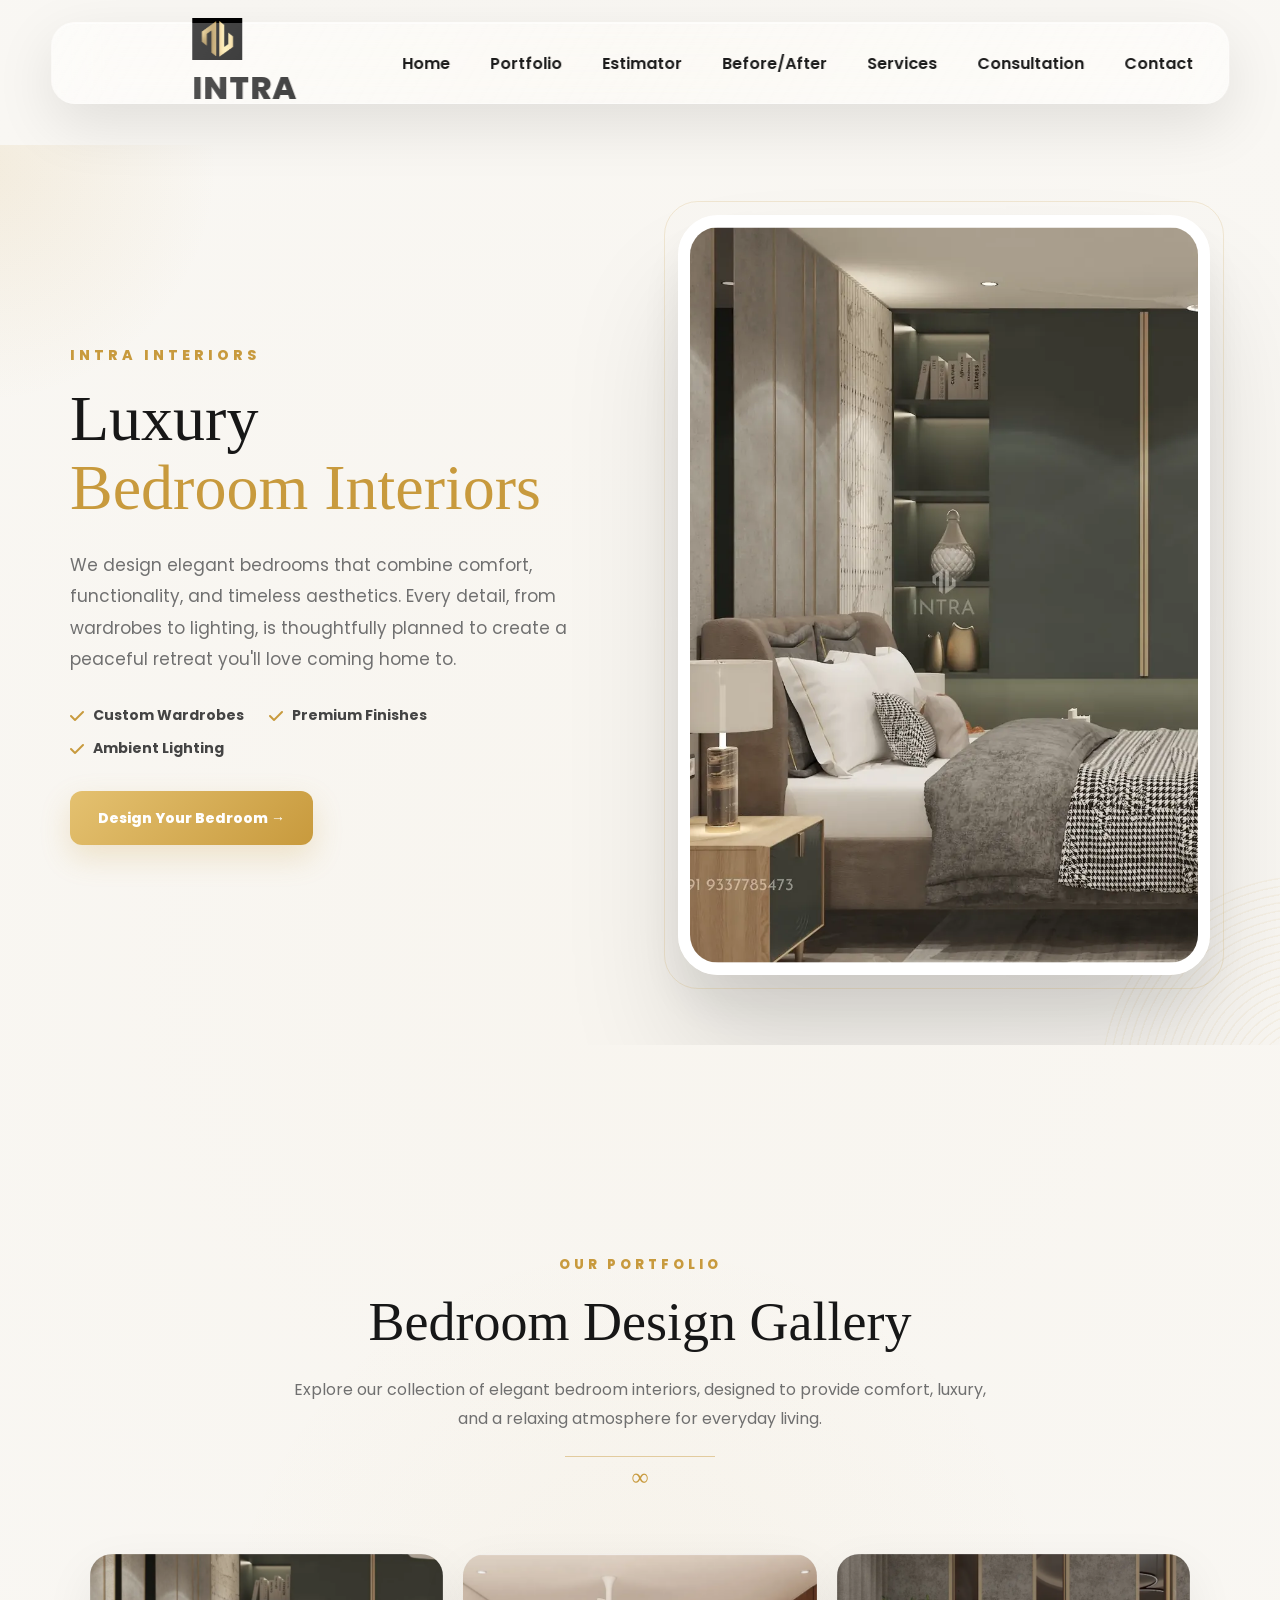
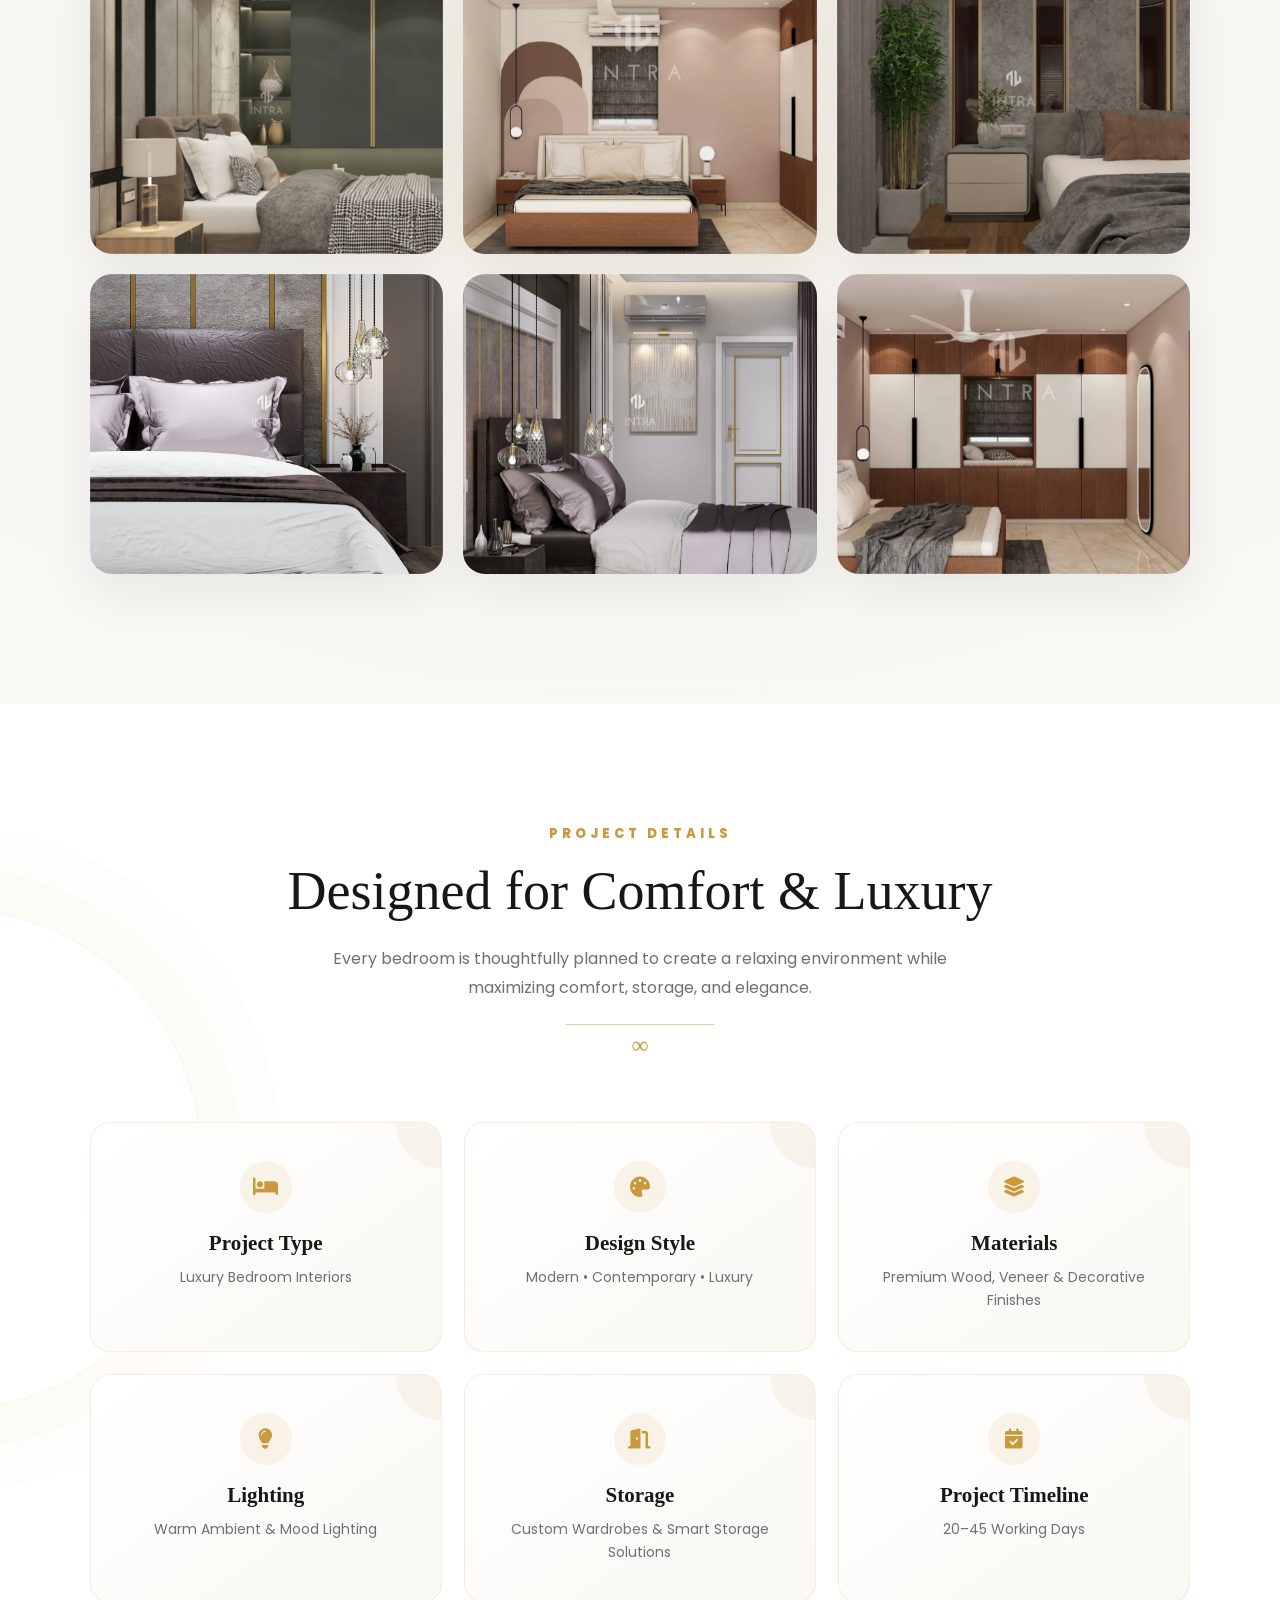
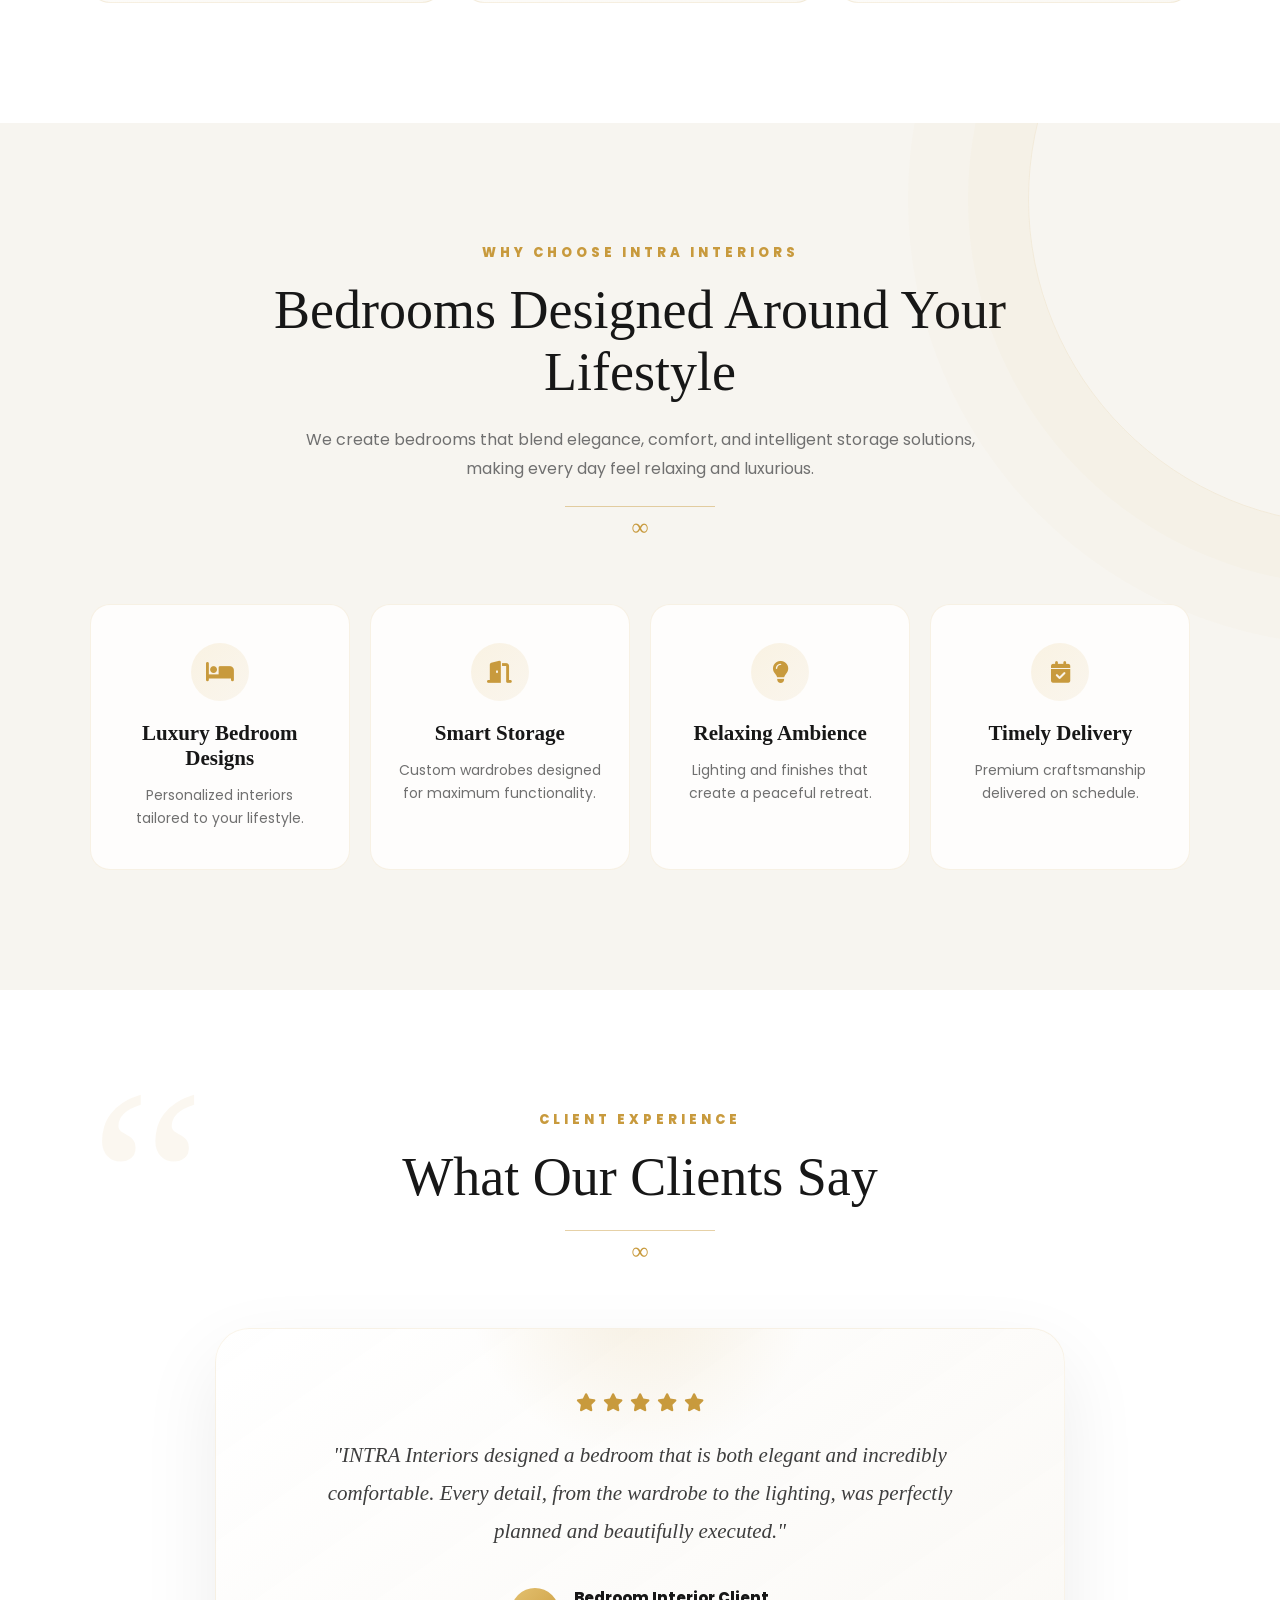
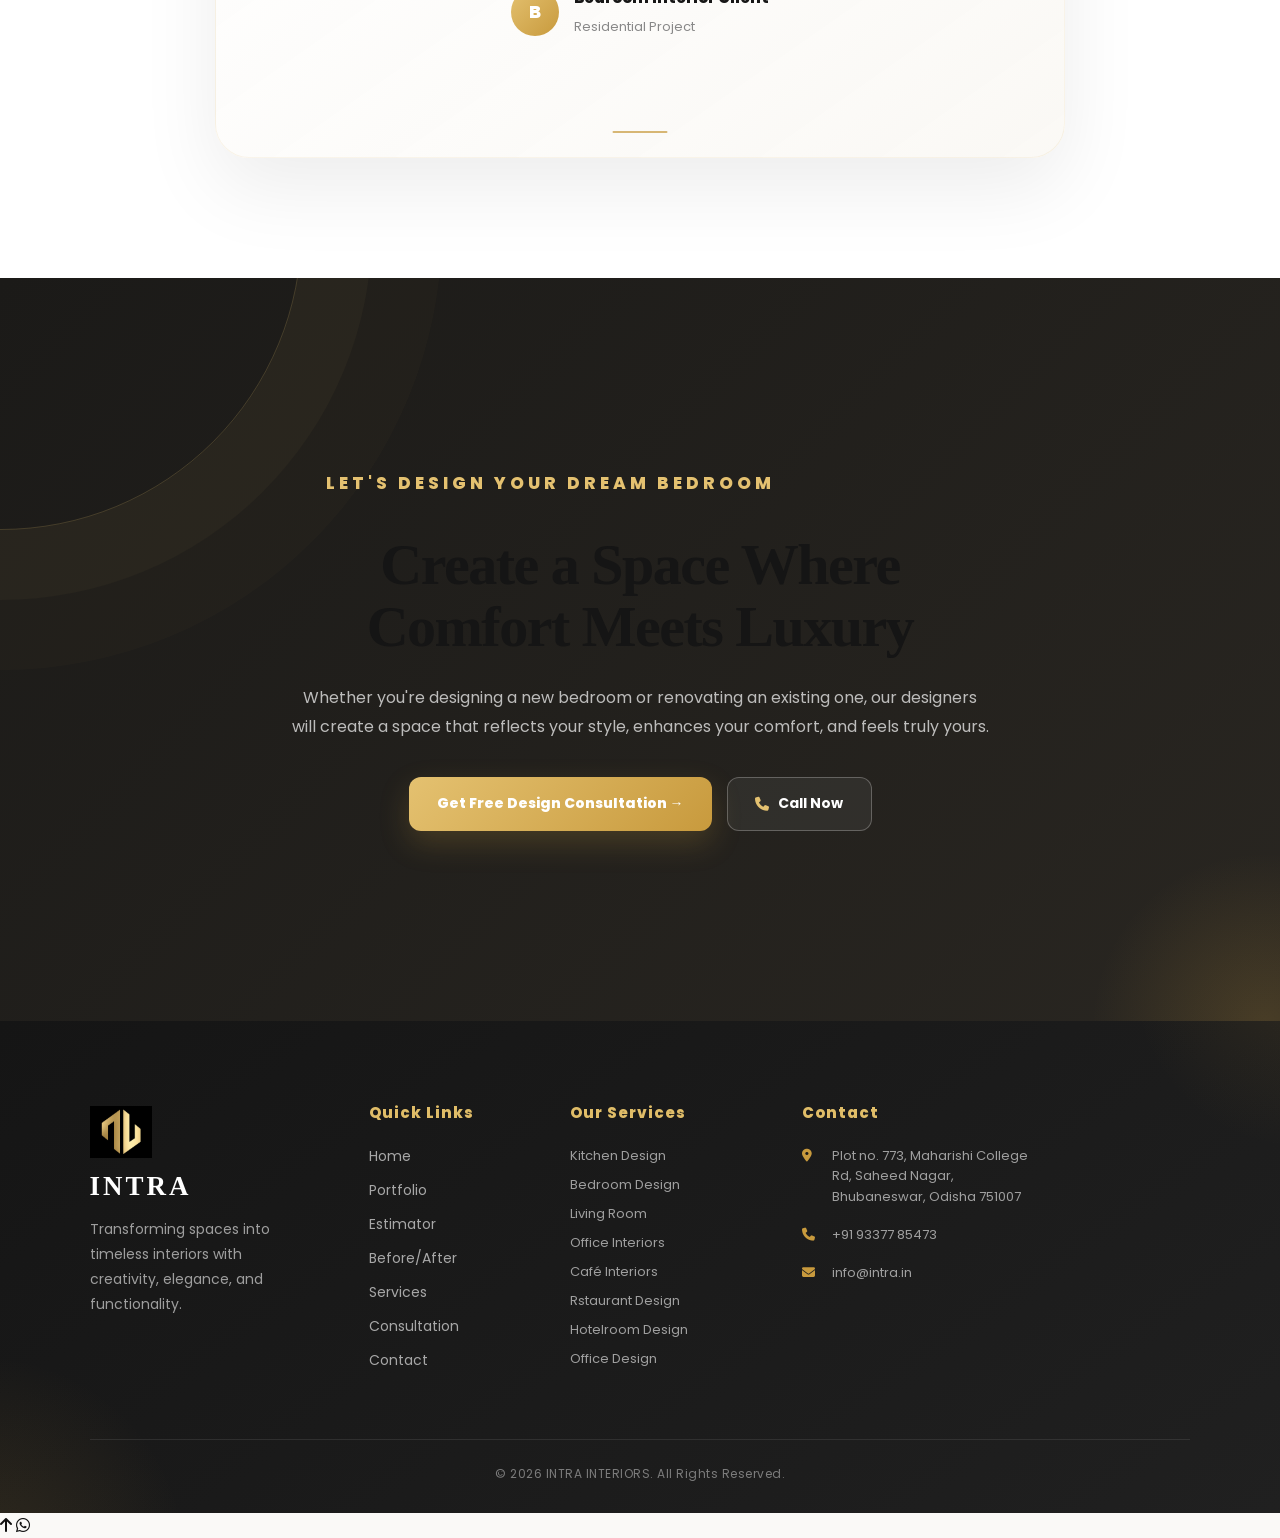
==== commit 0b5c190b: "Add files via upload" ====
--- a/bedroom.html
+++ b/bedroom.html
@@ -10,7 +10,7 @@
 
     <link rel="stylesheet" href="style.css">
     <link rel="stylesheet" href="portfolio.css">
-    <link rel="stylesheet" href="restaurant.css">
+    <link rel="stylesheet" href="home.css">
     <link rel="stylesheet" href="responsive.css">
     <link rel="stylesheet" href="https://cdnjs.cloudflare.com/ajax/libs/font-awesome/6.7.2/css/all.min.css">
 
@@ -19,47 +19,107 @@
 <body>
     <div id="loader">
 
-        <img src="logo.png" alt="INTRA Logo">
-
-        <h1>INTRA</h1>
-
-        <p>Designing Spaces, Creating Memories</p>
+        <div class="loader-content">
+
+            <div class="loader-brand">
+
+                <div class="loader-logo-wrap">
+                    <img src="logo.png" alt="INTRA Logo">
+                </div>
+
+                <h1>INTRA</h1>
+
+                <span class="loader-subtitle">
+                    INTERIOR DESIGN STUDIO
+                </span>
+
+            </div>
+
+
+            <div class="loader-progress">
+
+                <div class="loader-progress-top">
+                    <span>CRAFTING YOUR SPACE</span>
+                    <span id="loaderPercent">0%</span>
+                </div>
+
+                <div class="loader-line">
+                    <div id="loaderProgressBar"></div>
+                </div>
+
+            </div>
+
+
+            <p class="loader-tagline">
+                Designing Spaces, Creating Memories
+            </p>
+
+        </div>
 
     </div>
+
     <nav>
+
+
         <div class="menu-overlay"></div>
+
+
+
         <div class="logo">
 
-            <img src="logo.png" alt="INTRA Logo">
-
-            <span>INTRA</span>
-
-        </div>
+            <a href="index.html">
+
+                <img src="logo.png" alt="INTRA Logo">
+
+                <span>INTRA</span>
+
+            </a>
+
+        </div>
+
+
 
         <div class="nav-links">
 
-            <a href="index.html">Home</a>
-
-            <a href="index.html#services">Portfolio</a>
-
-            <a href="index.html#estimator">Estimator</a>
-
-            <a href="index.html#transformation">Before/After</a>
-
-            <a href="index.html#all-services">Services</a>
-
-            <a href="consultation.html">Consultation</a>
-
-            <a href="index.html#contact">Contact</a>
-
-        </div>
-        <div class="menu-toggle">
+            <a href="index.html" data-page="home">
+                Home
+            </a>
+
+            <a href="index.html#portfolio" data-page="portfolio">
+                Portfolio
+            </a>
+
+            <a href="index.html#estimator" data-page="estimator">
+                Estimator
+            </a>
+
+            <a href="index.html#transformation" data-page="transformation">
+                Before/After
+            </a>
+
+            <a href="index.html#all-services" data-page="services">
+                Services
+            </a>
+
+            <a href="consultation.html" data-page="consultation">
+                Consultation
+            </a>
+
+            <a href="index.html#contact" data-page="contact">
+                Contact
+            </a>
+
+        </div>
+
+
+
+        <button class="menu-toggle" type="button" aria-label="Open navigation menu" aria-expanded="false">
 
             <span></span>
             <span></span>
             <span></span>
 
-        </div>
+        </button>
 
     </nav>
     <section class="project-hero">
@@ -396,13 +456,35 @@
 
                 <h4>Quick Links</h4>
 
-                <a href="index.html">Home</a>
-
-                <a href="index.html#services">Portfolio</a>
-
-                <a href="index.html#all-services">Services</a>
-
-                <a href="consultation.html">Consultation</a>
+
+                <a href="index.html" data-page="home">
+                    Home
+                </a>
+
+                <a href="index.html#portfolio" data-page="portfolio">
+                    Portfolio
+                </a>
+
+                <a href="index.html#estimator" data-page="estimator">
+                    Estimator
+                </a>
+
+                <a href="index.html#transformation" data-page="transformation">
+                    Before/After
+                </a>
+
+                <a href="index.html#all-services" data-page="services">
+                    Services
+                </a>
+
+                <a href="consultation.html" data-page="consultation">
+                    Consultation
+                </a>
+
+                <a href="index.html#contact" data-page="contact">
+                    Contact
+                </a>
+
 
             </div>
 
--- a/style.css
+++ b/style.css
@@ -445,4 +445,474 @@
 
 section {
     scroll-margin-top: 0 !important;
+}
+
+/* =========================================================
+   INTRA PREMIUM LOADING SCREEN
+========================================================= */
+
+#loader {
+
+    position: fixed;
+
+    inset: 0;
+
+    width: 100%;
+    height: 100%;
+
+    background:
+        radial-gradient(circle at 50% 45%,
+            rgba(200, 154, 61, 0.08),
+            transparent 35%),
+        #0d0d0d;
+
+    display: flex;
+
+    align-items: center;
+    justify-content: center;
+
+    z-index: 99999;
+
+    overflow: hidden;
+
+    opacity: 1;
+
+    visibility: visible;
+
+    transition:
+        opacity 0.8s ease,
+        visibility 0.8s ease;
+}
+
+
+/* -----------------------------------------
+   SUBTLE BACKGROUND GRID
+----------------------------------------- */
+
+#loader::before {
+
+    content: "";
+
+    position: absolute;
+
+    inset: 0;
+
+    background-image:
+        linear-gradient(rgba(255, 255, 255, 0.025) 1px,
+            transparent 1px),
+        linear-gradient(90deg,
+            rgba(255, 255, 255, 0.025) 1px,
+            transparent 1px);
+
+    background-size:
+        60px 60px;
+
+    mask-image:
+        radial-gradient(ellipse at center,
+            black 20%,
+            transparent 75%);
+
+    pointer-events: none;
+}
+
+
+/* -----------------------------------------
+   GOLD AMBIENT GLOW
+----------------------------------------- */
+
+#loader::after {
+
+    content: "";
+
+    position: absolute;
+
+    width: 500px;
+    height: 500px;
+
+    border-radius: 50%;
+
+    background:
+        radial-gradient(circle,
+            rgba(200, 154, 61, 0.12),
+            transparent 70%);
+
+    filter: blur(20px);
+
+    pointer-events: none;
+
+    animation:
+        loaderGlow 4s ease-in-out infinite;
+}
+
+
+@keyframes loaderGlow {
+
+    0%,
+    100% {
+        transform: scale(0.9);
+        opacity: 0.5;
+    }
+
+    50% {
+        transform: scale(1.15);
+        opacity: 1;
+    }
+
+}
+
+
+/* -----------------------------------------
+   CONTENT
+----------------------------------------- */
+
+.loader-content {
+
+    position: relative;
+
+    z-index: 2;
+
+    width: min(420px, 85%);
+
+    display: flex;
+
+    flex-direction: column;
+
+    align-items: center;
+
+    text-align: center;
+}
+
+
+/* -----------------------------------------
+   BRAND
+----------------------------------------- */
+
+.loader-brand {
+
+    display: flex;
+
+    flex-direction: column;
+
+    align-items: center;
+
+    animation:
+        loaderBrandIn 1.2s cubic-bezier(.16, 1, .3, 1) both;
+}
+
+
+@keyframes loaderBrandIn {
+
+    from {
+
+        opacity: 0;
+
+        transform:
+            translateY(25px) scale(0.96);
+
+    }
+
+    to {
+
+        opacity: 1;
+
+        transform:
+            translateY(0) scale(1);
+
+    }
+
+}
+
+
+/* -----------------------------------------
+   LOGO
+----------------------------------------- */
+
+.loader-logo-wrap {
+
+    width: 105px;
+
+    height: 105px;
+
+    display: flex;
+
+    align-items: center;
+    justify-content: center;
+
+    margin-bottom: 22px;
+
+    position: relative;
+}
+
+
+/* Outer rotating ring */
+
+.loader-logo-wrap::before {
+
+    content: "";
+
+    position: absolute;
+
+    inset: -10px;
+
+    border-radius: 50%;
+
+    border:
+        1px solid rgba(200, 154, 61, 0.45);
+
+    border-top-color:
+        #c89a3d;
+
+    animation:
+        loaderRing 2.2s linear infinite;
+}
+
+
+@keyframes loaderRing {
+
+    to {
+        transform: rotate(360deg);
+    }
+
+}
+
+
+.loader-logo-wrap img {
+
+    width: 82px;
+
+    height: 82px;
+
+    object-fit: contain;
+
+    filter:
+        drop-shadow(0 0 18px rgba(200, 154, 61, 0.25));
+
+    animation:
+        loaderLogoPulse 2.5s ease-in-out infinite;
+}
+
+
+@keyframes loaderLogoPulse {
+
+    0%,
+    100% {
+        transform: scale(1);
+    }
+
+    50% {
+        transform: scale(1.035);
+    }
+
+}
+
+
+/* -----------------------------------------
+   BRAND NAME
+----------------------------------------- */
+
+.loader-brand h1 {
+
+    margin: 0;
+
+    color: #ffffff;
+
+    font-size: 3rem;
+
+    font-weight: 500;
+
+    letter-spacing:
+        0.35em;
+
+    padding-left:
+        0.35em;
+
+    line-height: 1;
+
+}
+
+
+/* -----------------------------------------
+   SUBTITLE
+----------------------------------------- */
+
+.loader-subtitle {
+
+    margin-top: 14px;
+
+    color:
+        rgba(255, 255, 255, 0.55);
+
+    font-size: 0.68rem;
+
+    font-weight: 600;
+
+    letter-spacing:
+        0.28em;
+
+    padding-left:
+        0.28em;
+}
+
+
+/* -----------------------------------------
+   PROGRESS
+----------------------------------------- */
+
+.loader-progress {
+
+    width: 100%;
+
+    margin-top: 65px;
+
+    animation:
+        loaderProgressIn 1s 0.4s ease both;
+}
+
+
+@keyframes loaderProgressIn {
+
+    from {
+
+        opacity: 0;
+
+        transform:
+            translateY(15px);
+
+    }
+
+    to {
+
+        opacity: 1;
+
+        transform:
+            translateY(0);
+
+    }
+
+}
+
+
+.loader-progress-top {
+
+    display: flex;
+
+    justify-content: space-between;
+
+    align-items: center;
+
+    margin-bottom: 12px;
+
+    color:
+        rgba(255, 255, 255, 0.45);
+
+    font-size: 0.62rem;
+
+    font-weight: 600;
+
+    letter-spacing:
+        0.18em;
+}
+
+
+#loaderPercent {
+
+    color: #c89a3d;
+
+    font-variant-numeric:
+        tabular-nums;
+
+    min-width: 35px;
+
+    text-align: right;
+}
+
+
+/* -----------------------------------------
+   PROGRESS LINE
+----------------------------------------- */
+
+.loader-line {
+
+    width: 100%;
+
+    height: 2px;
+
+    background:
+        rgba(255, 255, 255, 0.12);
+
+    overflow: hidden;
+
+    position: relative;
+}
+
+
+#loaderProgressBar {
+
+    width: 0%;
+
+    height: 100%;
+
+    background:
+        linear-gradient(90deg,
+            #9b7226,
+            #c89a3d,
+            #e3bd69);
+
+    box-shadow:
+        0 0 12px rgba(200, 154, 61, 0.5);
+
+    transition:
+        width 0.15s linear;
+}
+
+
+/* -----------------------------------------
+   TAGLINE
+----------------------------------------- */
+
+.loader-tagline {
+
+    margin-top: 25px;
+
+    margin-bottom: 0;
+
+    color:
+        rgba(255, 255, 255, 0.35);
+
+    font-size: 0.72rem;
+
+    letter-spacing:
+        0.12em;
+
+    font-weight: 400;
+
+    animation:
+        loaderTaglineIn 1s 0.8s ease both;
+}
+
+
+@keyframes loaderTaglineIn {
+
+    from {
+        opacity: 0;
+    }
+
+    to {
+        opacity: 1;
+    }
+
+}
+
+
+/* -----------------------------------------
+   HIDE LOADER
+----------------------------------------- */
+
+#loader.hide {
+
+    opacity: 0;
+
+    visibility: hidden;
+
+    pointer-events: none;
 }
--- a/home.css
+++ b/home.css
@@ -0,0 +1,7971 @@
+/*==============================
+        HERO BACKGROUND
+===============================*/
+
+.hero {
+
+    position: relative;
+
+    isolation: isolate;
+
+}
+
+.hero-bg {
+
+    position: absolute;
+
+    inset: 0;
+
+    z-index: -1;
+
+    overflow: hidden;
+
+}
+
+.blob {
+
+    position: absolute;
+
+    border-radius: 50%;
+
+    filter: blur(90px);
+
+    animation: blobMove 12s ease-in-out infinite;
+
+}
+
+.blob1 {
+
+    width: 500px;
+
+    height: 500px;
+
+    background: #c89a3d22;
+
+    top: -120px;
+
+    right: -100px;
+
+}
+
+.blob2 {
+
+    width: 450px;
+
+    height: 450px;
+
+    background: #11111110;
+
+    bottom: -120px;
+
+    left: -120px;
+
+    animation-delay: 4s;
+
+}
+
+.grid-pattern {
+
+    position: absolute;
+
+    inset: 0;
+
+    opacity: .03;
+
+    background-image:
+
+        linear-gradient(#111 1px, transparent 1px),
+
+        linear-gradient(90deg, #111 1px, transparent 1px);
+
+    background-size: 70px 70px;
+
+}
+
+@keyframes blobMove {
+
+    0%,
+    100% {
+
+        transform: translateY(0) scale(1);
+
+    }
+
+    50% {
+
+        transform: translateY(-40px) scale(1.08);
+
+    }
+
+}
+
+/*==================================================
+                    HERO SECTION
+==================================================*/
+
+.hero {
+
+    min-height: 100vh;
+
+    display: grid;
+
+    grid-template-columns: 1fr 1fr;
+
+    align-items: center;
+
+    gap: 80px;
+
+    width: min(1320px, 92%);
+
+    margin: auto;
+
+    padding: 140px 0 100px;
+
+    position: relative;
+
+    overflow: hidden;
+
+}
+
+.hero::before {
+
+    content: "";
+
+    position: absolute;
+
+    inset: 0;
+
+    background:
+
+        radial-gradient(circle at 20% 25%,
+            rgba(200, 154, 61, .12),
+            transparent 35%),
+
+        radial-gradient(circle at 90% 15%,
+            rgba(200, 154, 61, .08),
+            transparent 30%),
+
+        linear-gradient(to right,
+            rgba(0, 0, 0, .03) 1px,
+            transparent 1px),
+
+        linear-gradient(to bottom,
+            rgba(0, 0, 0, .03) 1px,
+            transparent 1px);
+
+    background-size:
+
+        auto,
+
+        auto,
+
+        60px 60px,
+
+        60px 60px;
+
+    z-index: -1;
+
+}
+
+.hero::after {
+
+    content: "";
+
+    position: absolute;
+
+    width: 650px;
+
+    height: 650px;
+
+    right: -150px;
+
+    top: -180px;
+
+    background:
+
+        radial-gradient(circle,
+            rgba(200, 154, 61, .18),
+            transparent 70%);
+
+    z-index: -2;
+
+}
+
+.hero-left {
+
+    z-index: 2;
+
+}
+
+.hero-tag {
+
+    display: inline-block;
+
+    padding: 10px 22px;
+
+    border-radius: 50px;
+
+    background: #fff;
+
+    color: var(--gold);
+
+    font-weight: 600;
+
+    letter-spacing: 2px;
+
+    box-shadow: var(--shadow);
+
+    margin-bottom: 30px;
+
+}
+
+.hero h1 {
+
+    font-size: clamp(4rem, 7vw, 7rem);
+
+    line-height: .92;
+
+    font-weight: 900;
+
+    letter-spacing: -4px;
+
+    margin-bottom: 28px;
+
+    max-width: 620px;
+
+}
+
+.hero h1 span {
+
+    color: #c89a3d;
+
+}
+
+.hero p {
+
+    font-size: 1.15rem;
+
+    color: #666;
+
+    line-height: 2;
+
+    max-width: 620px;
+
+}
+
+.hero-buttons {
+
+    display: flex;
+
+    gap: 20px;
+
+    margin: 45px 0;
+
+}
+
+.hero-rating {
+
+    display: flex;
+
+    align-items: center;
+
+    gap: 18px;
+
+}
+
+.stars {
+
+    color: #F4B400;
+
+    font-size: 1.1rem;
+
+}
+
+.hero-rating span {
+
+    font-weight: 600;
+
+}
+
+/*================ IMAGE ================*/
+
+.hero-right {
+
+    position: relative;
+
+}
+
+.hero-image {
+
+    position: relative;
+
+    display: flex;
+    justify-content: center;
+    align-items: center;
+
+}
+
+.hero-image img {
+
+    width: 100%;
+    max-width: 700px;
+
+    height: 760px;
+
+    object-fit: cover;
+
+    border-radius: 40px;
+
+    border: 12px solid white;
+
+    box-shadow:
+        0 80px 120px rgba(0, 0, 0, .12),
+        0 30px 50px rgba(0, 0, 0, .08),
+        inset 0 0 0 1px rgba(255, 255, 255, .5);
+
+    transition: .8s;
+
+}
+
+.hero-image:hover img {
+
+    transform: scale(1.02);
+
+}
+
+/*==============================
+ FLOATING CARDS
+===============================*/
+
+.floating-card {
+
+    position: absolute;
+
+    width: 230px;
+
+    min-height: 120px;
+
+    padding: 28px;
+
+    display: flex;
+
+    flex-direction: column;
+
+    justify-content: center;
+
+    gap: 10px;
+
+    background: rgba(255, 255, 255, .82);
+
+    backdrop-filter: blur(22px);
+
+    -webkit-backdrop-filter: blur(22px);
+
+    border: 1px solid rgba(255, 255, 255, .55);
+
+    border-radius: 28px;
+
+    box-shadow:
+        0 30px 70px rgba(0, 0, 0, .12),
+        inset 0 1px 1px rgba(255, 255, 255, .6);
+
+    z-index: 20;
+
+    overflow: hidden;
+
+    transition: .4s;
+}
+
+.floating-card:hover {
+
+    transform: translateY(-8px);
+
+    box-shadow:
+        0 40px 90px rgba(0, 0, 0, .18);
+
+}
+
+.floating-card h2 {
+
+    margin: 0;
+
+    font-size: 3rem;
+
+    font-weight: 800;
+
+    line-height: 1;
+
+    color: #c89a3d;
+
+}
+
+.floating-card span {
+
+    display: block;
+
+    margin: 0;
+
+    color: #555;
+
+    font-size: 1.05rem;
+
+    line-height: 1.45;
+
+    font-weight: 500;
+
+}
+
+
+/*==============================
+ CARD POSITIONS
+===============================*/
+
+.card-one {
+
+    top: 35px;
+
+    left: -70px;
+
+}
+
+.card-two {
+
+    right: -70px;
+
+    bottom: 55px;
+
+}
+
+/*============== FLOAT ANIMATION =============*/
+
+@keyframes float {
+
+    0%,
+    100% {
+
+        transform: translateY(0);
+
+    }
+
+    50% {
+
+        transform: translateY(-18px);
+
+    }
+
+}
+
+/*==========================
+FEATURED CATEGORIES
+==========================*/
+
+.featured-categories {
+
+    width: min(1400px, 92%);
+    margin: 120px auto;
+}
+
+.category-grid {
+
+    display: grid;
+
+    grid-template-columns:
+        2.2fr 1fr 1fr;
+
+    grid-template-rows:
+        260px 260px 180px 180px;
+
+    gap: 22px;
+}
+
+
+/*-------------------------*/
+
+.category-card {
+
+    position: relative;
+
+    overflow: hidden;
+
+    border-radius: 28px;
+
+    cursor: pointer;
+
+    transform-style: preserve-3d;
+
+    border: 1px solid rgba(255, 255, 255, .08);
+
+    transition:
+        transform .55s cubic-bezier(.22, 1, .36, 1),
+        box-shadow .55s,
+        filter .55s;
+
+    box-shadow:
+        0 15px 35px rgba(0, 0, 0, .12);
+
+    isolation: isolate;
+}
+
+.category-card::before {
+
+    content: "";
+
+    position: absolute;
+
+    inset: -40%;
+
+    background:
+
+        linear-gradient(120deg,
+            transparent 30%,
+            rgba(255, 255, 255, .22) 45%,
+            transparent 60%);
+
+    transform: translateX(-180%) rotate(18deg);
+
+    transition: 1s;
+
+    z-index: 3;
+}
+
+.category-card::after {
+
+    content: "";
+
+    position: absolute;
+
+    inset: 0;
+
+    background:
+        radial-gradient(circle at top right,
+            rgba(212, 166, 60, .35),
+            transparent 45%);
+
+    opacity: 0;
+
+    transition: .6s;
+
+    z-index: 1;
+}
+
+.category-card:hover {
+
+    transform:
+
+        perspective(1400px) rotateX(5deg) rotateY(-5deg) translateY(-18px) scale(1.03);
+
+    box-shadow:
+
+        0 45px 80px rgba(0, 0, 0, .22),
+
+        0 10px 35px rgba(212, 166, 60, .25);
+
+    border-color:
+
+        rgba(212, 166, 60, .45);
+}
+
+.category-card:hover img {
+
+    transform: scale(1.12);
+
+    filter:
+
+        brightness(1.08) contrast(1.05) saturate(1.1);
+}
+
+.category-card:hover::before {
+
+    transform:
+
+        translateX(180%) rotate(18deg);
+}
+
+.category-card:hover::after {
+
+    opacity: 1;
+}
+
+
+.category-card img {
+
+    width: 100%;
+    height: 100%;
+    object-fit: cover;
+
+    transition:
+        transform .9s ease,
+        filter .9s ease;
+}
+
+.category-card:hover h3 {
+
+    transform: translateY(0);
+
+    letter-spacing: .5px;
+}
+
+.category-card:hover span {
+
+    transform: translateY(0);
+
+    opacity: 1;
+}
+
+
+/*-------------------------*/
+
+.overlay {
+
+    position: absolute;
+    inset: 0;
+
+    display: flex;
+    flex-direction: column;
+    justify-content: flex-end;
+
+    padding: 28px;
+
+    background:
+
+        linear-gradient(to top,
+            rgba(0, 0, 0, .82) 5%,
+            rgba(0, 0, 0, .28) 45%,
+            transparent 80%);
+
+    z-index: 2;
+
+    transition: .55s;
+}
+
+.overlay h3 {
+
+    color: #fff;
+
+    transition: .45s;
+
+    transform: translateY(10px);
+}
+
+.overlay span {
+
+    color: #d4a63c;
+
+    transition: .45s;
+
+    opacity: .85;
+
+    transform: translateY(10px);
+}
+
+
+/*=====================
+LAYOUT
+======================*/
+
+.living {
+
+    grid-column: 1;
+    grid-row: 1 / span 2;
+}
+
+/* top four */
+
+.kitchen {
+
+    grid-column: 2;
+    grid-row: 1;
+}
+
+.spa {
+
+    grid-column: 3;
+    grid-row: 1;
+}
+
+.restaurant {
+
+    grid-column: 2;
+    grid-row: 2;
+}
+
+.cafe {
+
+    grid-column: 3;
+    grid-row: 2;
+}
+
+/* bottom */
+
+.bedroom {
+
+    grid-column: 1;
+    grid-row: 3;
+}
+
+.dining {
+
+    grid-column: 1;
+    grid-row: 4;
+}
+
+.hotel {
+
+    grid-column: 2 / span 2;
+    grid-row: 3 / span 2;
+}
+
+/*=====================
+SIZES
+======================*/
+
+.hotel h3 {
+
+    font-size: 2.2rem;
+}
+
+.living h3 {
+
+    font-size: 3.4rem;
+}
+
+.bedroom h3,
+.dining h3 {
+
+    font-size: 2.2rem;
+}
+
+.kitchen h3,
+.spa h3,
+.restaurant h3,
+.cafe h3 {
+
+    font-size: 1.8rem;
+}
+
+/*=====================
+FLOATING ANIMATION
+======================*/
+@keyframes floating {
+
+    0%,
+    100% {
+
+        transform: translateY(0);
+    }
+
+    50% {
+
+        transform: translateY(-6px);
+    }
+}
+
+.living {
+
+    animation: floating 7s ease-in-out infinite;
+}
+
+.hotel {
+
+    animation: floating 9s ease-in-out infinite;
+}
+
+
+/*==================================================
+                IMPACT NUMBERS
+==================================================*/
+
+.numbers-section {
+
+    position: relative;
+
+    padding: 140px 7% 120px;
+
+    background:
+        radial-gradient(circle at 50% 45%,
+            rgba(200, 154, 61, 0.045),
+            transparent 45%),
+        #faf9f7;
+
+    overflow: hidden;
+
+}
+
+
+/*==================================================
+                SECTION TITLE
+==================================================*/
+
+.numbers-section .section-title {
+
+    max-width: 850px;
+
+    margin: 0 auto 65px;
+
+    text-align: center;
+
+}
+
+
+.numbers-section .section-title span {
+
+    display: block;
+
+    margin-bottom: 18px;
+
+    color: #c89a3d;
+
+    font-size: 14px;
+
+    font-weight: 700;
+
+    letter-spacing: 4px;
+
+}
+
+
+.numbers-section .section-title h2 {
+
+    margin: 0;
+
+    color: #111;
+
+    font-family:
+        Georgia,
+        "Times New Roman",
+        serif;
+
+    font-size: 58px;
+
+    line-height: 1.15;
+
+    font-weight: 500;
+
+}
+
+
+.numbers-section .section-title p {
+
+    max-width: 680px;
+
+    margin: 25px auto 0;
+
+    color: #707070;
+
+    font-size: 17px;
+
+    line-height: 1.8;
+
+}
+
+
+/*==================================================
+                GOLD TITLE DECORATION
+==================================================*/
+
+.numbers-section .section-title::after {
+
+    content: "∞";
+
+    display: block;
+
+    width: 160px;
+
+    margin: 22px auto 0;
+
+    padding-top: 8px;
+
+    border-top: 1px solid rgba(200, 154, 61, .5);
+
+    color: #c89a3d;
+
+    font-family: Georgia, serif;
+
+    font-size: 24px;
+
+    line-height: 1;
+
+}
+
+
+/*==================================================
+                NUMBERS WRAPPER
+==================================================*/
+
+.numbers-wrapper {
+
+    max-width: 1250px;
+
+    margin: 0 auto;
+
+    display: grid;
+
+    grid-template-columns:
+        repeat(4, 1fr);
+
+    gap: 28px;
+
+    align-items: stretch;
+
+}
+
+
+/*==================================================
+                NUMBER CARD
+==================================================*/
+
+.number-card {
+
+    position: relative;
+
+    min-height: 245px;
+
+    padding: 32px 25px 38px;
+
+    background: rgba(255, 255, 255, .94);
+
+    border: 1px solid rgba(200, 154, 61, .06);
+
+    border-radius: 24px;
+
+    display: flex;
+
+    flex-direction: column;
+
+    align-items: center;
+
+    justify-content: center;
+
+    text-align: center;
+
+    box-shadow:
+        0 20px 55px rgba(0, 0, 0, .055);
+
+    transition:
+        transform .5s cubic-bezier(.2, .8, .2, 1),
+        box-shadow .5s ease;
+
+}
+
+
+/*==================================================
+                CARD HOVER
+==================================================*/
+
+.number-card:hover {
+
+    transform: translateY(-10px);
+
+    box-shadow:
+        0 30px 70px rgba(0, 0, 0, .10);
+
+}
+
+
+/*==================================================
+                ICON CIRCLE
+==================================================*/
+
+.number-card .icon {
+
+    width: 66px;
+
+    height: 66px;
+
+    margin-bottom: 24px;
+
+    border-radius: 50%;
+
+    display: flex;
+
+    align-items: center;
+
+    justify-content: center;
+
+    background:
+        linear-gradient(145deg,
+            #e6c779,
+            #c89a3d);
+
+    color: #fff;
+
+    font-size: 26px;
+
+    box-shadow:
+        0 12px 30px rgba(200, 154, 61, .28);
+
+    transition:
+        transform .4s ease,
+        box-shadow .4s ease;
+
+}
+
+
+.number-card:hover .icon {
+
+    transform: scale(1.07);
+
+    box-shadow:
+        0 0 0 8px rgba(200, 154, 61, .08),
+        0 15px 40px rgba(200, 154, 61, .32);
+
+}
+
+
+/*==================================================
+                NUMBER
+==================================================*/
+
+.number-card h3 {
+
+    margin: 0;
+
+    display: flex;
+
+    align-items: center;
+
+    justify-content: center;
+
+    color: #c89a3d;
+
+    font-family:
+        Georgia,
+        "Times New Roman",
+        serif;
+
+    font-size: 48px;
+
+    line-height: 1;
+
+    font-weight: 600;
+
+}
+
+
+/*==================================================
+                PLUS SIGN
+==================================================*/
+
+.number-card h3 small {
+
+    position: relative;
+
+    top: -9px;
+
+    margin-left: 3px;
+
+    color: #c89a3d;
+
+    font-family:
+        Arial,
+        sans-serif;
+
+    font-size: 25px;
+
+    line-height: 1;
+
+    font-weight: 700;
+
+}
+
+
+/*==================================================
+                CARD LABEL
+==================================================*/
+
+.number-card>span {
+
+    margin-top: 18px;
+
+    color: #202020;
+
+    font-size: 16px;
+
+    font-weight: 700;
+
+}
+
+
+/*==================================================
+                CARD GOLD LINE
+==================================================*/
+
+.number-card::after {
+
+    content: "";
+
+    position: absolute;
+
+    bottom: 22px;
+
+    left: 50%;
+
+    width: 48px;
+
+    height: 2px;
+
+    transform: translateX(-50%);
+
+    border-radius: 10px;
+
+    background: #c89a3d;
+
+    opacity: .65;
+
+}
+
+
+/*==================================================
+                CUSTOMER RATING
+==================================================*/
+
+.numbers-bottom {
+
+    grid-column: 2 / 4;
+
+    width: 100%;
+
+    margin-top: 0;
+
+    display: flex;
+
+    justify-content: center;
+
+    align-items: center;
+
+}
+
+
+/*==================================================
+                RATING CARD
+==================================================*/
+
+.numbers-bottom .rating {
+
+    position: relative;
+
+    width: 100%;
+
+    min-height: 235px;
+
+    padding: 30px 45px 40px;
+
+    background: rgba(255, 255, 255, .96);
+
+    border: 1px solid rgba(200, 154, 61, .08);
+
+    border-radius: 25px;
+
+    display: flex;
+
+    flex-direction: column;
+
+    align-items: center;
+
+    justify-content: center;
+
+    text-align: center;
+
+    box-shadow:
+        0 22px 60px rgba(0, 0, 0, .065);
+
+}
+
+
+/*==================================================
+                RATING STARS
+==================================================*/
+
+.numbers-bottom .rating .stars {
+
+    display: flex;
+
+    justify-content: center;
+
+    align-items: center;
+
+    gap: 7px;
+
+    margin-bottom: 12px;
+
+}
+
+
+.numbers-bottom .rating .stars i {
+
+    color: #c89a3d;
+
+    font-size: 21px;
+
+}
+
+
+/*==================================================
+                RATING HEADING
+==================================================*/
+
+.numbers-bottom .rating h4 {
+
+    margin: 0;
+
+    color: #111;
+
+    font-family:
+        Georgia,
+        "Times New Roman",
+        serif;
+
+    font-size: 30px;
+
+    line-height: 1.2;
+
+    font-weight: 600;
+
+}
+
+
+/*==================================================
+                RATING DESCRIPTION
+==================================================*/
+
+.numbers-bottom .rating p {
+
+    max-width: 600px;
+
+    margin: 14px auto 0;
+
+    color: #707070;
+
+    font-size: 15px;
+
+    line-height: 1.7;
+
+}
+
+
+/*==================================================
+                RATING GOLD LINE
+==================================================*/
+
+.numbers-bottom .rating::after {
+
+    content: "";
+
+    position: absolute;
+
+    bottom: 20px;
+
+    left: 50%;
+
+    width: 48px;
+
+    height: 2px;
+
+    transform: translateX(-50%);
+
+    background: #c89a3d;
+
+    opacity: .7;
+
+}
+
+
+/*==================================================
+                DECORATIVE GOLD CORNERS
+==================================================*/
+
+.numbers-section::before {
+
+    content: "";
+
+    position: absolute;
+
+    width: 330px;
+
+    height: 330px;
+
+    left: -190px;
+
+    bottom: -190px;
+
+    border-radius: 50%;
+
+    background:
+        repeating-radial-gradient(circle,
+            rgba(200, 154, 61, .28) 0,
+            rgba(200, 154, 61, .28) 1px,
+            transparent 2px,
+            transparent 7px);
+
+    opacity: .55;
+
+}
+
+
+.numbers-section::after {
+
+    content: "";
+
+    position: absolute;
+
+    width: 330px;
+
+    height: 330px;
+
+    right: -190px;
+
+    bottom: -190px;
+
+    border-radius: 50%;
+
+    background:
+        repeating-radial-gradient(circle,
+            rgba(200, 154, 61, .28) 0,
+            rgba(200, 154, 61, .28) 1px,
+            transparent 2px,
+            transparent 7px);
+
+    opacity: .55;
+
+}
+
+
+/*==================================================
+                REVEAL
+==================================================*/
+
+.numbers-section.reveal {
+
+    opacity: 1;
+
+    transform: translateY(0);
+
+}
+
+/*====================================================
+            WHY CHOOSE INTRA
+====================================================*/
+
+.why-section {
+
+    position: relative;
+
+    padding: 140px 7%;
+
+    background: #f8f6f2;
+
+    overflow: hidden;
+
+}
+
+/*=========================
+BACKGROUND DECOR
+=========================*/
+
+.why-section::before {
+
+    content: "";
+
+    position: absolute;
+
+    width: 700px;
+
+    height: 700px;
+
+    right: -250px;
+
+    top: -180px;
+
+    border-radius: 50%;
+
+    background:
+        radial-gradient(circle,
+            rgba(200, 154, 61, .18),
+            transparent 70%);
+
+    pointer-events: none;
+
+}
+
+.why-section::after {
+
+    content: "";
+
+    position: absolute;
+
+    width: 500px;
+
+    height: 500px;
+
+    left: -180px;
+
+    bottom: -180px;
+
+    border-radius: 50%;
+
+    background:
+        radial-gradient(circle,
+            rgba(200, 154, 61, .10),
+            transparent 70%);
+
+    pointer-events: none;
+
+}
+
+
+/*=========================
+SECTION TITLE
+=========================*/
+
+.why-section .section-title {
+
+    text-align: center;
+
+    max-width: 850px;
+
+    margin: 0 auto 90px;
+
+}
+
+.why-section .section-title span {
+
+    display: inline-block;
+
+    color: #c89a3d;
+
+    font-size: 14px;
+
+    font-weight: 700;
+
+    letter-spacing: 4px;
+
+    text-transform: uppercase;
+
+    margin-bottom: 18px;
+
+}
+
+.why-section .section-title h2 {
+
+    font-size: 58px;
+
+    font-weight: 800;
+
+    line-height: 1.12;
+
+    color: #151515;
+
+    margin-bottom: 24px;
+
+}
+
+.why-section .section-title p {
+
+    font-size: 18px;
+
+    line-height: 1.9;
+
+    color: #676767;
+
+}
+
+
+/*=========================
+MAIN LAYOUT
+=========================*/
+
+.why-wrapper {
+
+    display: grid;
+
+    grid-template-columns: 48% 52%;
+
+    align-items: center;
+
+    gap: 80px;
+
+}
+
+
+/*=========================
+IMAGE
+=========================*/
+
+.why-image {
+
+    position: relative;
+
+    height: 860px;
+
+    overflow: hidden;
+
+    border-radius: 34px;
+
+    background: #fff;
+
+    box-shadow:
+
+        0 35px 90px rgba(0, 0, 0, .12);
+
+}
+
+
+/* Gold Border */
+
+.why-image::before {
+
+    content: "";
+
+    position: absolute;
+
+    inset: 0;
+
+    border-radius: 34px;
+
+    border: 1px solid rgba(200, 154, 61, .28);
+
+    z-index: 5;
+
+    pointer-events: none;
+
+}
+
+
+/* Gold Glow */
+
+.why-image::after {
+
+    content: "";
+
+    position: absolute;
+
+    width: 260px;
+
+    height: 260px;
+
+    right: -70px;
+
+    top: -70px;
+
+    border-radius: 50%;
+
+    background:
+
+        radial-gradient(circle,
+
+            rgba(200, 154, 61, .45),
+
+            transparent 72%);
+
+    filter: blur(25px);
+
+    opacity: .55;
+
+    pointer-events: none;
+
+}
+
+
+.why-image img {
+
+    width: 100%;
+
+    height: 100%;
+
+    object-fit: cover;
+
+    display: block;
+
+    transition:
+
+        transform 1.4s ease,
+
+        filter 1.4s ease;
+
+}
+
+
+.why-image:hover img {
+
+    transform: scale(1.08);
+
+    filter:
+
+        brightness(1.05) saturate(1.08);
+
+}
+
+
+/*=========================
+FLOATING BADGE
+=========================*/
+
+.why-image .floating-badge {
+
+    position: absolute;
+
+    left: 35px;
+
+    bottom: 35px;
+
+    background:
+
+        rgba(255, 255, 255, .82);
+
+    backdrop-filter: blur(18px);
+
+    border: 1px solid rgba(255, 255, 255, .6);
+
+    border-radius: 24px;
+
+    padding: 22px 28px;
+
+    box-shadow:
+
+        0 20px 50px rgba(0, 0, 0, .12);
+
+    z-index: 10;
+
+}
+
+.floating-badge h3 {
+
+    color: #c89a3d;
+
+    font-size: 34px;
+
+    margin-bottom: 6px;
+
+    font-weight: 800;
+
+}
+
+.floating-badge p {
+
+    color: #555;
+
+    font-size: 15px;
+
+    line-height: 1.5;
+
+}
+
+
+/*=========================
+TIMELINE CONTAINER
+=========================*/
+
+.timeline {
+
+    position: relative;
+
+    padding-left: 90px;
+
+}
+
+/*====================================================
+                GOLD TIMELINE
+====================================================*/
+
+.timeline::before {
+
+    content: "";
+
+    position: absolute;
+
+    left: 28px;
+
+    top: 25px;
+
+    width: 3px;
+
+    height: calc(100% - 50px);
+
+    border-radius: 50px;
+
+    background:
+        linear-gradient(to bottom,
+            #c89a3d,
+            #e3c17b,
+            #c89a3d);
+
+    box-shadow:
+        0 0 18px rgba(200, 154, 61, .35);
+
+}
+
+
+/*====================================================
+                STEP
+====================================================*/
+
+.step {
+
+    position: relative;
+
+    display: flex;
+
+    align-items: flex-start;
+
+    gap: 28px;
+
+    margin-bottom: 32px;
+
+}
+
+.step:last-child {
+
+    margin-bottom: 0;
+
+}
+
+
+/*====================================================
+            GOLD NUMBER BADGE
+====================================================*/
+
+.number {
+
+    width: 58px;
+
+    height: 58px;
+
+    min-width: 58px;
+
+    border-radius: 50%;
+
+    background:
+
+        linear-gradient(145deg,
+            #dcb96c,
+            #c89a3d);
+
+    color: #fff;
+
+    font-size: 18px;
+
+    font-weight: 700;
+
+    display: flex;
+
+    justify-content: center;
+
+    align-items: center;
+
+    position: relative;
+
+    z-index: 5;
+
+    box-shadow:
+
+        0 12px 28px rgba(200, 154, 61, .35);
+
+}
+
+
+/* outer glow */
+
+.number::before {
+
+    content: "";
+
+    position: absolute;
+
+    inset: -7px;
+
+    border-radius: 50%;
+
+    border: 2px solid rgba(200, 154, 61, .25);
+
+}
+
+
+/*====================================================
+                GLASS CARD
+====================================================*/
+
+.content {
+
+    flex: 1;
+
+    position: relative;
+
+    overflow: hidden;
+
+    background:
+
+        rgba(255, 255, 255, .82);
+
+    backdrop-filter: blur(20px);
+
+    border-radius: 24px;
+
+    padding: 26px 30px;
+
+    border:
+
+        1px solid rgba(255, 255, 255, .65);
+
+    box-shadow:
+
+        0 18px 40px rgba(0, 0, 0, .08);
+
+    transition:
+
+        transform .45s,
+
+        box-shadow .45s,
+
+        border-color .45s;
+
+}
+
+
+/* premium shine */
+
+.content::before {
+
+    content: "";
+
+    position: absolute;
+
+    inset: -40%;
+
+    background:
+
+        linear-gradient(120deg,
+
+            transparent 30%,
+
+            rgba(255, 255, 255, .35) 48%,
+
+            transparent 65%);
+
+    transform:
+
+        translateX(-180%) rotate(18deg);
+
+    transition: 1.2s;
+
+}
+
+
+/*====================================================
+            CARD TYPOGRAPHY
+====================================================*/
+
+.content h3 {
+
+    font-size: 26px;
+
+    color: #1d1d1d;
+
+    margin-bottom: 12px;
+
+    font-weight: 700;
+
+}
+
+.content p {
+
+    font-size: 16px;
+
+    line-height: 1.8;
+
+    color: #666;
+
+}
+
+
+/* small gold bar */
+
+.content h3::after {
+
+    content: "";
+
+    display: block;
+
+    width: 52px;
+
+    height: 3px;
+
+    margin-top: 12px;
+
+    border-radius: 50px;
+
+    background: #c89a3d;
+
+}
+
+/*====================================================
+                LUXURY HOVER
+====================================================*/
+
+.step:hover .content {
+
+    transform:
+        translateY(-10px) translateX(8px);
+
+    border-color: rgba(200, 154, 61, .45);
+
+    box-shadow:
+
+        0 35px 70px rgba(0, 0, 0, .12),
+
+        0 12px 35px rgba(200, 154, 61, .18);
+
+}
+
+.step:hover .content::before {
+
+    transform:
+
+        translateX(180%) rotate(18deg);
+
+}
+
+.step:hover .number {
+
+    transform: scale(1.12);
+
+    box-shadow:
+
+        0 20px 45px rgba(200, 154, 61, .45);
+
+}
+
+.step:hover h3 {
+
+    color: #c89a3d;
+
+}
+
+.step:hover p {
+
+    color: #444;
+
+}
+
+
+/*====================================================
+            IMAGE FLOATING
+====================================================*/
+
+@keyframes imageFloat {
+
+    0% {
+
+        transform: translateY(0px);
+
+    }
+
+    50% {
+
+        transform: translateY(-10px);
+
+    }
+
+    100% {
+
+        transform: translateY(0px);
+
+    }
+
+}
+
+.why-image {
+
+    animation: imageFloat 8s ease-in-out infinite;
+
+}
+
+
+/*====================================================
+            FLOATING BADGE
+====================================================*/
+
+.floating-badge {
+
+    transition:
+
+        .45s;
+
+}
+
+.why-image:hover .floating-badge {
+
+    transform:
+
+        translateY(-10px) scale(1.03);
+
+}
+
+
+/*====================================================
+        GLASS BORDER SHINE
+====================================================*/
+
+.content::after {
+
+    content: "";
+
+    position: absolute;
+
+    left: 0;
+
+    bottom: 0;
+
+    width: 100%;
+
+    height: 1px;
+
+    background:
+
+        linear-gradient(to right,
+
+            transparent,
+
+            rgba(200, 154, 61, .55),
+
+            transparent);
+
+}
+
+
+/*====================================================
+            TIMELINE DOTS
+====================================================*/
+
+.timeline::after {
+
+    content: "";
+
+    position: absolute;
+
+    left: 24px;
+
+    top: 0;
+
+    width: 10px;
+
+    height: 10px;
+
+    border-radius: 50%;
+
+    background: #c89a3d;
+
+    box-shadow:
+
+        0 0 20px rgba(200, 154, 61, .5);
+
+}
+
+
+/*====================================================
+            IMAGE SHINE
+====================================================*/
+
+.why-image::before {
+
+    transition: .9s;
+
+}
+
+.why-image:hover::before {
+
+    border-color:
+
+        rgba(200, 154, 61, .6);
+
+}
+
+
+/*====================================================
+            TYPOGRAPHY
+====================================================*/
+
+.content h3 {
+
+    transition: .4s;
+
+}
+
+.content p {
+
+    transition: .4s;
+
+}
+
+
+/*====================================================
+        SECTION SPACING
+====================================================*/
+
+.step:nth-child(2) {
+
+    margin-top: 10px;
+
+}
+
+.step:nth-child(3) {
+
+    margin-top: 10px;
+
+}
+
+.step:nth-child(4) {
+
+    margin-top: 10px;
+
+}
+
+.step:nth-child(5) {
+
+    margin-top: 10px;
+
+}
+
+.step:nth-child(6) {
+
+    margin-top: 10px;
+
+}
+
+
+/*====================================================
+            PREMIUM SCROLL FEEL
+====================================================*/
+
+.content {
+
+    will-change: transform;
+
+}
+
+.why-image img {
+
+    will-change: transform;
+
+}
+
+
+/*====================================================
+            GOLD TEXT SELECTION
+====================================================*/
+
+.why-section ::selection {
+
+    background: #c89a3d;
+
+    color: white;
+
+}
+
+/*==================================================
+                PROCESS SECTION
+==================================================*/
+
+.process {
+
+    position: relative;
+
+    padding: 140px 7% 150px;
+
+    background:
+        radial-gradient(circle at 50% 40%,
+            rgba(200, 154, 61, .055),
+            transparent 45%),
+        #faf9f7;
+
+    overflow: hidden;
+
+}
+
+
+/*==================================================
+                PROCESS TITLE
+==================================================*/
+
+.process .section-title {
+
+    max-width: 850px;
+
+    margin: 0 auto 75px;
+
+    text-align: center;
+
+}
+
+
+.process .section-title p {
+
+    margin: 0 0 18px;
+
+    color: #c89a3d;
+
+    font-size: 14px;
+
+    font-weight: 700;
+
+    letter-spacing: 4px;
+
+}
+
+
+.process .section-title h2 {
+
+    margin: 0;
+
+    color: #111;
+
+    font-family:
+        Georgia,
+        "Times New Roman",
+        serif;
+
+    font-size: 58px;
+
+    line-height: 1.15;
+
+    font-weight: 500;
+
+}
+
+
+.process .section-title span {
+
+    display: block;
+
+    max-width: 680px;
+
+    margin: 25px auto 0;
+
+    color: #707070;
+
+    font-size: 17px;
+
+    line-height: 1.8;
+
+}
+
+
+/*==================================================
+                GOLD DECORATION
+==================================================*/
+
+.process .section-title::after {
+
+    content: "∞";
+
+    display: block;
+
+    width: 160px;
+
+    margin: 22px auto 0;
+
+    padding-top: 8px;
+
+    border-top: 1px solid rgba(200, 154, 61, .5);
+
+    color: #c89a3d;
+
+    font-family: Georgia, serif;
+
+    font-size: 24px;
+
+    line-height: 1;
+
+}
+
+
+/*==================================================
+                PROCESS GRID
+==================================================*/
+
+.process-grid {
+
+    max-width: 1250px;
+
+    margin: 0 auto;
+
+    display: grid;
+
+    grid-template-columns:
+        repeat(3, 1fr);
+
+    gap: 28px;
+
+}
+
+
+/*==================================================
+                PROCESS CARD
+==================================================*/
+
+.process-card {
+
+    position: relative;
+
+    min-height: 310px;
+
+    padding: 45px 35px 40px;
+
+    background:
+        linear-gradient(145deg,
+            rgba(255, 255, 255, .96),
+            rgba(255, 255, 255, .82));
+
+    border: 1px solid rgba(200, 154, 61, .08);
+
+    border-radius: 28px;
+
+    display: flex;
+
+    flex-direction: column;
+
+    align-items: flex-start;
+
+    justify-content: center;
+
+    overflow: hidden;
+
+    box-shadow:
+        0 20px 55px rgba(0, 0, 0, .055);
+
+    transition:
+        transform .55s cubic-bezier(.2, .8, .2, 1),
+        box-shadow .55s ease,
+        border-color .4s ease;
+
+}
+
+
+/*==================================================
+                CARD GOLD GLOW
+==================================================*/
+
+.process-card::before {
+
+    content: "";
+
+    position: absolute;
+
+    width: 180px;
+
+    height: 180px;
+
+    top: -90px;
+
+    right: -90px;
+
+    border-radius: 50%;
+
+    background:
+        radial-gradient(circle,
+            rgba(200, 154, 61, .15),
+            transparent 70%);
+
+    transition: .5s ease;
+
+}
+
+
+.process-card:hover::before {
+
+    transform: scale(1.5);
+
+}
+
+
+/*==================================================
+                CARD HOVER
+==================================================*/
+
+.process-card:hover {
+
+    transform:
+        translateY(-12px) perspective(800px) rotateX(1deg);
+
+    border-color:
+        rgba(200, 154, 61, .25);
+
+    box-shadow:
+        0 35px 80px rgba(0, 0, 0, .11),
+        0 0 35px rgba(200, 154, 61, .08);
+
+}
+
+
+/*==================================================
+                PROCESS NUMBER
+==================================================*/
+
+.process-number {
+
+    position: absolute;
+
+    top: 24px;
+
+    right: 27px;
+
+    width: 52px;
+
+    height: 52px;
+
+    border-radius: 50%;
+
+    display: flex;
+
+    align-items: center;
+
+    justify-content: center;
+
+    background:
+        rgba(200, 154, 61, .08);
+
+    border: 1px solid rgba(200, 154, 61, .25);
+
+    color: #c89a3d;
+
+    font-size: 14px;
+
+    font-weight: 800;
+
+    letter-spacing: 1px;
+
+    transition: .4s ease;
+
+}
+
+
+.process-card:hover .process-number {
+
+    background:
+        linear-gradient(145deg,
+            #e6c779,
+            #c89a3d);
+
+    color: #fff;
+
+    transform: rotate(8deg) scale(1.08);
+
+    box-shadow:
+        0 10px 25px rgba(200, 154, 61, .25);
+
+}
+
+
+/*==================================================
+                PROCESS ICON
+==================================================*/
+
+.process-card>i {
+
+    width: 68px;
+
+    height: 68px;
+
+    margin-bottom: 25px;
+
+    border-radius: 20px;
+
+    display: flex;
+
+    align-items: center;
+
+    justify-content: center;
+
+    background:
+        linear-gradient(145deg,
+            #e6c779,
+            #c89a3d);
+
+    color: #fff;
+
+    font-size: 27px;
+
+    box-shadow:
+        0 15px 35px rgba(200, 154, 61, .25);
+
+    transition:
+        transform .45s ease,
+        box-shadow .45s ease;
+
+}
+
+
+.process-card:hover>i {
+
+    transform:
+        translateY(-4px) scale(1.06);
+
+    box-shadow:
+        0 18px 45px rgba(200, 154, 61, .35);
+
+}
+
+
+/*==================================================
+                PROCESS HEADING
+==================================================*/
+
+.process-card h3 {
+
+    margin: 0 0 12px;
+
+    color: #111;
+
+    font-size: 24px;
+
+    line-height: 1.2;
+
+    font-weight: 700;
+
+}
+
+
+/*==================================================
+                PROCESS DESCRIPTION
+==================================================*/
+
+.process-card p {
+
+    max-width: 300px;
+
+    margin: 0;
+
+    color: #707070;
+
+    font-size: 15px;
+
+    line-height: 1.75;
+
+}
+
+
+/*==================================================
+                GOLD UNDERLINE
+==================================================*/
+
+.process-card::after {
+
+    content: "";
+
+    position: absolute;
+
+    left: 35px;
+
+    bottom: 25px;
+
+    width: 45px;
+
+    height: 2px;
+
+    border-radius: 10px;
+
+    background: #c89a3d;
+
+    opacity: .7;
+
+    transition:
+        width .4s ease,
+        opacity .4s ease;
+
+}
+
+
+.process-card:hover::after {
+
+    width: 80px;
+
+    opacity: 1;
+
+}
+
+
+/*==================================================
+                PROCESS CONNECTING LINE
+==================================================*/
+
+.process-grid {
+
+    position: relative;
+
+}
+
+
+/* subtle gold line behind cards */
+
+.process-grid::before {
+
+    content: "";
+
+    position: absolute;
+
+    top: 50%;
+
+    left: 5%;
+
+    right: 5%;
+
+    height: 1px;
+
+    background:
+        linear-gradient(90deg,
+            transparent,
+            rgba(200, 154, 61, .25),
+            transparent);
+
+    z-index: 0;
+
+}
+
+
+/* cards stay above line */
+
+.process-card {
+
+    z-index: 1;
+
+}
+
+
+/*==================================================
+                CORNER DECORATION
+==================================================*/
+
+.process::before {
+
+    content: "";
+
+    position: absolute;
+
+    width: 300px;
+
+    height: 300px;
+
+    left: -180px;
+
+    bottom: -180px;
+
+    border-radius: 50%;
+
+    background:
+        repeating-radial-gradient(circle,
+            rgba(200, 154, 61, .22) 0,
+            rgba(200, 154, 61, .22) 1px,
+            transparent 2px,
+            transparent 7px);
+
+    opacity: .45;
+
+}
+
+
+.process::after {
+
+    content: "";
+
+    position: absolute;
+
+    width: 300px;
+
+    height: 300px;
+
+    right: -180px;
+
+    top: -180px;
+
+    border-radius: 50%;
+
+    background:
+        repeating-radial-gradient(circle,
+            rgba(200, 154, 61, .18) 0,
+            rgba(200, 154, 61, .18) 1px,
+            transparent 2px,
+            transparent 7px);
+
+    opacity: .35;
+
+}
+
+
+/*==================================================
+                REVEAL
+==================================================*/
+
+.process.reveal {
+
+    opacity: 1;
+
+    transform: translateY(0);
+
+}
+
+/*==================================================
+            BEFORE & AFTER TRANSFORMATION
+==================================================*/
+
+.transformation-section {
+
+    position: relative;
+
+    padding: 150px 7% 150px;
+
+    background:
+        radial-gradient(circle at 50% 45%,
+            rgba(200, 154, 61, .055),
+            transparent 45%),
+        #faf9f7;
+
+    overflow: hidden;
+
+}
+
+
+/*==================================================
+                SECTION TITLE
+==================================================*/
+
+.transformation-section .section-title {
+
+    max-width: 850px;
+
+    margin: 0 auto 70px;
+
+    text-align: center;
+
+}
+
+
+.transformation-section .section-title p {
+
+    margin: 0 0 18px;
+
+    color: #c89a3d;
+
+    font-size: 14px;
+
+    font-weight: 700;
+
+    letter-spacing: 4px;
+
+}
+
+
+.transformation-section .section-title h2 {
+
+    margin: 0;
+
+    color: #111;
+
+    font-family:
+        Georgia,
+        "Times New Roman",
+        serif;
+
+    font-size: 58px;
+
+    line-height: 1.15;
+
+    font-weight: 500;
+
+}
+
+
+.transformation-section .section-title span {
+
+    display: block;
+
+    max-width: 700px;
+
+    margin: 25px auto 0;
+
+    color: #707070;
+
+    font-size: 17px;
+
+    line-height: 1.8;
+
+}
+
+
+/*==================================================
+                GOLD DECORATION
+==================================================*/
+
+.transformation-section .section-title::after {
+
+    content: "∞";
+
+    display: block;
+
+    width: 160px;
+
+    margin: 22px auto 0;
+
+    padding-top: 8px;
+
+    border-top: 1px solid rgba(200, 154, 61, .5);
+
+    color: #c89a3d;
+
+    font-family: Georgia, serif;
+
+    font-size: 24px;
+
+    line-height: 1;
+
+}
+
+
+/*==================================================
+                OUTER CONTAINER
+==================================================*/
+
+.before-after-container {
+
+    max-width: 1250px;
+
+    margin: 0 auto;
+
+    position: relative;
+
+}
+
+
+/*==================================================
+                SLIDER
+==================================================*/
+
+.ba-slider {
+
+    position: relative;
+
+    width: 100%;
+
+    height: 650px;
+
+    overflow: hidden;
+
+    border-radius: 32px;
+
+    background: #171717;
+
+    box-shadow:
+        0 35px 90px rgba(0, 0, 0, .14);
+
+    cursor: ew-resize;
+
+    user-select: none;
+
+    isolation: isolate;
+
+}
+
+
+
+/*==================================================
+                IMAGE LAYERS
+==================================================*/
+
+.ba-image {
+
+    position: absolute;
+
+    inset: 0;
+
+    width: 100%;
+
+    height: 100%;
+
+    overflow: hidden;
+
+}
+
+
+.ba-image img {
+
+    width: 100%;
+
+    height: 100%;
+
+    display: block;
+
+    object-fit: cover;
+
+    pointer-events: none;
+
+}
+
+
+/*==================================================
+                AFTER IMAGE
+==================================================*/
+
+.ba-after {
+
+    z-index: 1;
+
+}
+
+
+/*==================================================
+                BEFORE IMAGE
+==================================================*/
+
+.ba-before {
+
+    z-index: 2;
+
+    width: 50%;
+
+    border-right: 2px solid rgba(255, 255, 255, .9);
+
+    overflow: hidden;
+
+}
+
+
+
+
+.ba-before img {
+    position: absolute;
+
+    top: 0;
+    left: 0;
+
+    width: 1250px;
+    max-width: none;
+
+    height: 100%;
+
+    object-fit: cover;
+
+    pointer-events: none;
+}
+
+/*==================================================
+                IMAGE DARK OVERLAY
+==================================================*/
+
+.ba-after::after,
+.ba-before::after {
+
+    content: "";
+
+    position: absolute;
+
+    inset: 0;
+
+    background:
+        linear-gradient(to top,
+            rgba(0, 0, 0, .55),
+            transparent 45%);
+
+    pointer-events: none;
+
+}
+
+
+/*==================================================
+                BEFORE / AFTER BADGES
+==================================================*/
+
+.ba-badge {
+
+    position: absolute;
+
+    z-index: 5;
+
+    bottom: 28px;
+
+    padding: 12px 20px;
+
+    border-radius: 50px;
+
+    font-size: 12px;
+
+    font-weight: 800;
+
+    letter-spacing: 1.5px;
+
+    backdrop-filter: blur(15px);
+
+    -webkit-backdrop-filter: blur(15px);
+
+    white-space: nowrap;
+
+}
+
+
+/*==================================================
+                AFTER BADGE
+==================================================*/
+
+.after-badge {
+
+    right: 30px;
+
+    color: #fff;
+
+    background:
+        rgba(200, 154, 61, .88);
+
+    border: 1px solid rgba(255, 255, 255, .25);
+
+    box-shadow:
+        0 10px 30px rgba(0, 0, 0, .2);
+
+}
+
+
+.after-badge i {
+
+    margin-right: 7px;
+
+}
+
+
+/*==================================================
+                BEFORE BADGE
+==================================================*/
+
+.before-badge {
+
+    left: 30px;
+
+    color: #fff;
+
+    background:
+        rgba(20, 20, 20, .65);
+
+    border: 1px solid rgba(255, 255, 255, .2);
+
+}
+
+
+/*==================================================
+                SLIDER HANDLE
+==================================================*/
+
+.ba-handle {
+
+    position: absolute;
+
+    z-index: 10;
+
+    top: 0;
+
+    left: 50%;
+
+    width: 4px;
+
+    height: 100%;
+
+    transform: translateX(-50%);
+
+    display: flex;
+
+    flex-direction: column;
+
+    align-items: center;
+
+    justify-content: center;
+
+    pointer-events: none;
+
+}
+
+
+/*==================================================
+                HANDLE LINE
+==================================================*/
+
+.ba-line {
+
+    width: 2px;
+
+    flex: 1;
+
+    background:
+        rgba(255, 255, 255, .9);
+
+    box-shadow:
+        0 0 10px rgba(0, 0, 0, .2);
+
+}
+
+
+/*==================================================
+                HANDLE CIRCLE
+==================================================*/
+
+.ba-circle {
+
+    width: 68px;
+
+    height: 68px;
+
+    flex-shrink: 0;
+
+    margin: 15px 0;
+
+    border-radius: 50%;
+
+    display: flex;
+
+    align-items: center;
+
+    justify-content: center;
+
+    background:
+        linear-gradient(145deg,
+            #e6c779,
+            #c89a3d);
+
+    color: #fff;
+
+    border: 4px solid rgba(255, 255, 255, .95);
+
+    box-shadow:
+        0 12px 35px rgba(0, 0, 0, .3),
+        0 0 30px rgba(200, 154, 61, .25);
+
+    font-size: 18px;
+
+    transition:
+        transform .25s ease,
+        box-shadow .25s ease;
+
+}
+
+
+.ba-slider:hover .ba-circle {
+
+    transform: scale(1.08);
+
+    box-shadow:
+        0 15px 40px rgba(0, 0, 0, .35),
+        0 0 40px rgba(200, 154, 61, .4);
+
+}
+
+
+/*==================================================
+                PREMIUM BORDER
+==================================================*/
+
+.ba-slider::before {
+
+    content: "";
+
+    position: absolute;
+
+    inset: 0;
+
+    z-index: 20;
+
+    border-radius: 32px;
+
+    border: 1px solid rgba(255, 255, 255, .25);
+
+    pointer-events: none;
+
+}
+
+
+/*==================================================
+                GOLD GLOW
+==================================================*/
+
+.before-after-container::before {
+
+    content: "";
+
+    position: absolute;
+
+    width: 350px;
+
+    height: 350px;
+
+    left: 50%;
+
+    top: 50%;
+
+    transform: translate(-50%, -50%);
+
+    background:
+        radial-gradient(circle,
+            rgba(200, 154, 61, .14),
+            transparent 70%);
+
+    filter: blur(50px);
+
+    pointer-events: none;
+
+    z-index: -1;
+
+}
+
+
+/*==================================================
+                HOVER IMAGE EFFECT
+==================================================*/
+
+.ba-slider img {
+
+    transition:
+        transform 1.2s cubic-bezier(.2, .8, .2, 1);
+
+}
+
+
+.ba-slider:hover .ba-after img {
+
+    transform: scale(1.025);
+
+}
+
+
+/*==================================================
+                REVEAL
+==================================================*/
+
+.transformation-section.reveal {
+
+    opacity: 1;
+
+    transform: translateY(0);
+
+}
+
+/* ==========================================
+   REMOVE UNWANTED BLUE TINT
+========================================== */
+
+.ba-slider {
+    position: relative;
+    overflow: hidden;
+}
+
+.ba-image img {
+    filter: none !important;
+    opacity: 1 !important;
+    mix-blend-mode: normal !important;
+}
+
+/* AFTER IMAGE */
+.ba-after {
+    position: absolute;
+    inset: 0;
+    z-index: 1;
+    overflow: hidden;
+    background: #fff;
+}
+
+/* BEFORE IMAGE */
+.ba-before {
+    position: absolute;
+    top: 0;
+    left: 0;
+    height: 100%;
+    z-index: 2;
+    overflow: hidden;
+    background: #fff;
+}
+
+/* ==========================================
+   BEFORE / AFTER SLIDER TOUCH CONTROL
+========================================== */
+
+.ba-slider {
+    position: relative;
+    touch-action: pan-y;
+    user-select: none;
+    -webkit-user-select: none;
+    cursor: ew-resize;
+}
+
+.ba-slider {
+    touch-action: none;
+    user-select: none;
+    -webkit-user-select: none;
+}
+
+.ba-slider img {
+    pointer-events: none;
+    user-select: none;
+    -webkit-user-drag: none;
+}
+
+.ba-handle,
+#baHandle {
+    touch-action: none;
+    pointer-events: none;
+}
+
+/*==================================================
+            ESTIMATOR SECTION — PART 1
+==================================================*/
+
+.estimator-section {
+
+    position: relative;
+
+    padding: 140px 7% 120px;
+
+    background:
+        radial-gradient(circle at 50% 40%,
+            rgba(200, 154, 61, 0.07),
+            transparent 45%),
+        #faf9f7;
+
+    overflow: hidden;
+
+}
+
+
+/*==================================================
+                SECTION HEADING
+==================================================*/
+
+.estimator-section .section-title {
+
+    max-width: 850px;
+
+    margin: 0 auto 65px;
+
+    text-align: center;
+
+}
+
+
+.estimator-section .section-title p {
+
+    margin-bottom: 16px;
+
+    color: #c89a3d;
+
+    font-size: 13px;
+
+    font-weight: 800;
+
+    letter-spacing: 4px;
+
+}
+
+
+.estimator-section .section-title h2 {
+
+    margin: 0 0 20px;
+
+    color: #151515;
+
+    font-family:
+        Georgia,
+        "Times New Roman",
+        serif;
+
+    font-size: 56px;
+
+    line-height: 1.15;
+
+    font-weight: 600;
+
+}
+
+
+.estimator-section .section-title span {
+
+    display: block;
+
+    max-width: 680px;
+
+    margin: 0 auto;
+
+    color: #707070;
+
+    font-size: 17px;
+
+    line-height: 1.8;
+
+}
+
+
+/*==================================================
+            MAIN ESTIMATOR CARD
+==================================================*/
+
+.estimator-card {
+
+    position: relative;
+
+    max-width: 1250px;
+
+    margin: 0 auto;
+
+    padding: 55px;
+
+    background:
+        linear-gradient(145deg,
+            rgba(255, 255, 255, .98),
+            rgba(250, 248, 244, .94));
+
+    border: 1px solid rgba(200, 154, 61, .12);
+
+    border-radius: 32px;
+
+    box-shadow:
+        0 30px 80px rgba(0, 0, 0, .07),
+        0 0 0 1px rgba(255, 255, 255, .8) inset;
+
+    overflow: hidden;
+
+}
+
+
+/*==================================================
+            GOLD LIGHT EFFECT
+==================================================*/
+
+.estimator-card::before {
+
+    content: "";
+
+    position: absolute;
+
+    width: 400px;
+
+    height: 400px;
+
+    top: -250px;
+
+    right: -180px;
+
+    border-radius: 50%;
+
+    background:
+        radial-gradient(circle,
+            rgba(200, 154, 61, .14),
+            transparent 70%);
+
+    pointer-events: none;
+
+}
+
+
+.estimator-card::after {
+
+    content: "";
+
+    position: absolute;
+
+    width: 300px;
+
+    height: 300px;
+
+    bottom: -220px;
+
+    left: -150px;
+
+    border-radius: 50%;
+
+    background:
+        radial-gradient(circle,
+            rgba(200, 154, 61, .09),
+            transparent 70%);
+
+    pointer-events: none;
+
+}
+
+
+/*==================================================
+                ESTIMATOR GRID
+==================================================*/
+
+.estimator-grid {
+
+    position: relative;
+
+    z-index: 2;
+
+    display: grid;
+
+    grid-template-columns: 1fr 1fr;
+
+    gap: 45px 55px;
+
+}
+
+
+/*==================================================
+                ESTIMATOR GROUP
+==================================================*/
+
+.estimator-group {
+
+    position: relative;
+
+}
+
+
+.estimator-group>label {
+
+    display: flex;
+
+    align-items: center;
+
+    gap: 10px;
+
+    margin-bottom: 18px;
+
+    color: #222;
+
+    font-size: 16px;
+
+    font-weight: 700;
+
+}
+
+
+.estimator-group>label i {
+
+    color: #c89a3d;
+
+    font-size: 17px;
+
+}
+
+
+/*==================================================
+            PROPERTY TYPE OPTIONS
+==================================================*/
+
+.type-options {
+
+    display: grid;
+
+    grid-template-columns:
+        repeat(3, 1fr);
+
+    gap: 12px;
+
+}
+
+
+/*==================================================
+                TYPE BUTTON
+==================================================*/
+
+.type-btn {
+
+    min-height: 52px;
+
+    padding: 12px 15px;
+
+    border: 1px solid rgba(0, 0, 0, .08);
+
+    border-radius: 14px;
+
+    background: rgba(255, 255, 255, .75);
+
+    color: #555;
+
+    font-family: inherit;
+
+    font-size: 13px;
+
+    font-weight: 700;
+
+    cursor: pointer;
+
+    transition:
+        transform .35s ease,
+        background .35s ease,
+        color .35s ease,
+        border-color .35s ease,
+        box-shadow .35s ease;
+
+}
+
+
+.type-btn:hover {
+
+    transform: translateY(-3px);
+
+    border-color: rgba(200, 154, 61, .45);
+
+    color: #c89a3d;
+
+    background: #fff;
+
+    box-shadow:
+        0 10px 25px rgba(200, 154, 61, .10);
+
+}
+
+
+.type-btn.active {
+
+    color: #fff;
+
+    border-color: #c89a3d;
+
+    background:
+        linear-gradient(135deg,
+            #dfbd68,
+            #c89a3d);
+
+    box-shadow:
+        0 12px 30px rgba(200, 154, 61, .25);
+
+    transform: translateY(-2px);
+
+}
+
+
+/*==================================================
+            SLIDER HEADER
+==================================================*/
+
+.slider-header {
+
+    display: flex;
+
+    align-items: center;
+
+    justify-content: space-between;
+
+    gap: 20px;
+
+    margin-bottom: 18px;
+
+}
+
+
+.slider-header label {
+
+    margin-bottom: 0 !important;
+
+}
+
+
+.slider-value {
+
+    padding: 8px 14px;
+
+    border-radius: 10px;
+
+    background: rgba(200, 154, 61, .10);
+
+    color: #b4872e;
+
+    font-size: 14px;
+
+    font-weight: 800;
+
+    white-space: nowrap;
+
+}
+
+
+/*==================================================
+            RANGE SLIDER
+==================================================*/
+
+.custom-range {
+
+    width: 100%;
+
+    height: 7px;
+
+    margin: 18px 0;
+
+    appearance: none;
+
+    -webkit-appearance: none;
+
+    border-radius: 20px;
+
+    outline: none;
+
+    background:
+        linear-gradient(to right,
+            #c89a3d 0%,
+            #c89a3d 22%,
+            #e8e2d8 22%,
+            #e8e2d8 100%);
+
+    cursor: pointer;
+
+}
+
+
+/* Chrome / Safari */
+
+.custom-range::-webkit-slider-thumb {
+
+    width: 24px;
+
+    height: 24px;
+
+    appearance: none;
+
+    -webkit-appearance: none;
+
+    border: 4px solid #fff;
+
+    border-radius: 50%;
+
+    background: #c89a3d;
+
+    box-shadow:
+        0 5px 18px rgba(200, 154, 61, .35);
+
+    transition: .3s ease;
+
+}
+
+
+.custom-range::-webkit-slider-thumb:hover {
+
+    transform: scale(1.15);
+
+    box-shadow:
+        0 0 0 8px rgba(200, 154, 61, .10),
+        0 8px 25px rgba(200, 154, 61, .35);
+
+}
+
+
+/* Firefox */
+
+.custom-range::-moz-range-thumb {
+
+    width: 18px;
+
+    height: 18px;
+
+    border: 4px solid #fff;
+
+    border-radius: 50%;
+
+    background: #c89a3d;
+
+    box-shadow:
+        0 5px 18px rgba(200, 154, 61, .35);
+
+    cursor: pointer;
+
+}
+
+/*==================================================
+            DESIGN QUALITY TIERS
+==================================================*/
+
+.tier-options {
+
+    display: grid;
+
+    grid-template-columns:
+        repeat(3, 1fr);
+
+    gap: 14px;
+
+}
+
+
+/*==================================================
+                TIER CARD
+==================================================*/
+
+.tier-card {
+
+    position: relative;
+
+    min-height: 145px;
+
+    padding: 22px 20px;
+
+    background: rgba(255, 255, 255, .75);
+
+    border: 1px solid rgba(0, 0, 0, .07);
+
+    border-radius: 18px;
+
+    cursor: pointer;
+
+    transition:
+        transform .4s ease,
+        border-color .4s ease,
+        box-shadow .4s ease,
+        background .4s ease;
+
+}
+
+
+.tier-card:hover {
+
+    transform: translateY(-5px);
+
+    border-color:
+        rgba(200, 154, 61, .35);
+
+    background: #fff;
+
+    box-shadow:
+        0 15px 35px rgba(0, 0, 0, .07);
+
+}
+
+
+/*==================================================
+                ACTIVE TIER
+==================================================*/
+
+.tier-card.active {
+
+    background:
+        linear-gradient(145deg,
+            rgba(200, 154, 61, .12),
+            rgba(255, 255, 255, .95));
+
+    border-color:
+        rgba(200, 154, 61, .65);
+
+    box-shadow:
+        0 15px 35px rgba(200, 154, 61, .12);
+
+}
+
+
+/*==================================================
+                TIER NAME
+==================================================*/
+
+.tier-name {
+
+    margin-bottom: 10px;
+
+    color: #202020;
+
+    font-family:
+        Georgia,
+        "Times New Roman",
+        serif;
+
+    font-size: 19px;
+
+    font-weight: 700;
+
+}
+
+
+.tier-card.active .tier-name {
+
+    color: #b4872e;
+
+}
+
+
+/*==================================================
+                TIER DESCRIPTION
+==================================================*/
+
+.tier-desc {
+
+    color: #747474;
+
+    font-size: 13px;
+
+    line-height: 1.65;
+
+}
+
+
+/*==================================================
+            ACTIVE GOLD INDICATOR
+==================================================*/
+
+.tier-card.active::before {
+
+    content: "";
+
+    position: absolute;
+
+    top: 17px;
+
+    right: 17px;
+
+    width: 9px;
+
+    height: 9px;
+
+    border-radius: 50%;
+
+    background: #c89a3d;
+
+    box-shadow:
+        0 0 0 5px rgba(200, 154, 61, .10);
+
+}
+
+
+/*==================================================
+            ESTIMATOR SUMMARY
+==================================================*/
+
+.estimator-summary {
+
+    position: relative;
+
+    z-index: 2;
+
+    margin-top: 55px;
+
+    padding-top: 50px;
+
+    border-top:
+        1px solid rgba(0, 0, 0, .07);
+
+}
+
+
+/*==================================================
+                SUMMARY BOX
+==================================================*/
+
+.summary-box {
+
+    max-width: 900px;
+
+    margin: 0 auto;
+
+    padding: 32px 35px;
+
+    border-radius: 26px;
+
+    background:
+        linear-gradient(145deg,
+            #171717,
+            #242424);
+
+    color: #fff;
+
+    text-align: center;
+
+    box-shadow:
+        0 30px 70px rgba(0, 0, 0, .15);
+
+    position: relative;
+
+    overflow: hidden;
+
+}
+
+
+/*==================================================
+            SUMMARY GOLD GLOW
+==================================================*/
+
+.summary-box::before {
+
+    content: "";
+
+    position: absolute;
+
+    width: 300px;
+
+    height: 300px;
+
+    top: -190px;
+
+    left: 50%;
+
+    transform: translateX(-50%);
+
+    border-radius: 50%;
+
+    background:
+        radial-gradient(circle,
+            rgba(200, 154, 61, .25),
+            transparent 70%);
+
+    pointer-events: none;
+
+}
+
+
+/*==================================================
+                SUMMARY TITLE
+==================================================*/
+
+.summary-title {
+
+    position: relative;
+
+    margin: 0 0 12px;
+
+    color: rgba(255, 255, 255, .65);
+
+    font-size: 13px;
+
+    font-weight: 700;
+
+    letter-spacing: 3px;
+
+    text-transform: uppercase;
+
+}
+
+
+/*==================================================
+                PRICE DISPLAY
+==================================================*/
+
+.price-display {
+
+    position: relative;
+
+    margin-bottom: 12px;
+
+    color: #e0bd68;
+
+    font-family:
+        Georgia,
+        "Times New Roman",
+        serif;
+
+    font-size: 34px;
+
+    line-height: 1.2;
+
+    font-weight: 600;
+
+}
+
+
+/*==================================================
+                SUMMARY NOTE
+==================================================*/
+
+.summary-note {
+
+    max-width: 650px;
+
+    margin: 0 auto 35px;
+
+    color: rgba(255, 255, 255, .52);
+
+    font-size: 13px;
+
+    line-height: 1.7;
+
+}
+
+
+/*==================================================
+                BREAKDOWN LIST
+==================================================*/
+
+.breakdown-list {
+
+    max-width: 700px;
+
+    margin: 0 auto 35px;
+
+    border-top:
+        1px solid rgba(255, 255, 255, .10);
+
+}
+
+
+/*==================================================
+                BREAKDOWN ITEM
+==================================================*/
+
+.breakdown-item {
+
+    display: flex;
+
+    align-items: center;
+
+    justify-content: space-between;
+
+    gap: 25px;
+
+    padding: 17px 5px;
+
+    border-bottom:
+        1px solid rgba(255, 255, 255, .10);
+
+    color: rgba(255, 255, 255, .72);
+
+    font-size: 14px;
+
+}
+
+
+.breakdown-item span {
+
+    display: flex;
+
+    align-items: center;
+
+    gap: 10px;
+
+}
+
+
+.breakdown-item span i {
+
+    width: 28px;
+
+    color: #c89a3d;
+
+    font-size: 15px;
+
+}
+
+
+.breakdown-item strong {
+
+    color: #fff;
+
+    font-size: 14px;
+
+    font-weight: 700;
+
+}
+
+
+/*==================================================
+            ESTIMATE BUTTON
+==================================================*/
+
+.estimate-btn {
+
+    position: relative;
+
+    display: inline-flex;
+
+    align-items: center;
+
+    justify-content: center;
+
+    gap: 12px;
+
+    min-height: 58px;
+
+    padding: 0 30px;
+
+    border-radius: 14px;
+
+    background:
+        linear-gradient(135deg,
+            #e3c16e,
+            #c89a3d);
+
+    color: #fff;
+
+    text-decoration: none;
+
+    font-size: 14px;
+
+    font-weight: 800;
+
+    box-shadow:
+        0 15px 35px rgba(200, 154, 61, .25);
+
+    transition:
+        transform .4s ease,
+        box-shadow .4s ease;
+
+}
+
+
+.estimate-btn i {
+
+    transition:
+        transform .3s ease;
+
+}
+
+
+.estimate-btn:hover {
+
+    transform:
+        translateY(-5px);
+
+    box-shadow:
+        0 22px 45px rgba(200, 154, 61, .35);
+
+}
+
+
+.estimate-btn:hover i {
+
+    transform:
+        translateX(5px);
+
+}
+
+/*==================================================
+        ESTIMATOR — PART 3
+        FINAL POLISH & MICRO INTERACTIONS
+==================================================*/
+
+
+/*==================================================
+            ESTIMATOR GROUP HOVER
+==================================================*/
+
+.estimator-group {
+
+    transition:
+        transform .35s ease;
+
+}
+
+
+/*==================================================
+            PROPERTY BUTTON PRESS
+==================================================*/
+
+.type-btn:active {
+
+    transform: translateY(0) scale(.97);
+
+}
+
+
+/*==================================================
+            TIER ACTIVE CHECK
+==================================================*/
+
+.tier-card.active::after {
+
+    content: "✓";
+
+    position: absolute;
+
+    top: 13px;
+
+    right: 13px;
+
+    width: 22px;
+
+    height: 22px;
+
+    display: flex;
+
+    align-items: center;
+
+    justify-content: center;
+
+    border-radius: 50%;
+
+    background: #c89a3d;
+
+    color: #fff;
+
+    font-size: 12px;
+
+    font-weight: 800;
+
+    box-shadow:
+        0 5px 15px rgba(200, 154, 61, .25);
+
+}
+
+
+/*==================================================
+            TIER ACTIVE — REMOVE OLD DOT
+==================================================*/
+
+.tier-card.active::before {
+
+    display: none;
+
+}
+
+
+/*==================================================
+            RANGE SLIDER FOCUS
+==================================================*/
+
+.custom-range:focus {
+
+    outline: none;
+
+}
+
+
+.custom-range:focus-visible {
+
+    outline:
+        3px solid rgba(200, 154, 61, .20);
+
+    outline-offset: 5px;
+
+}
+
+
+/*==================================================
+            SLIDER TRACK
+==================================================*/
+
+.custom-range::-webkit-slider-runnable-track {
+
+    height: 7px;
+
+    border-radius: 20px;
+
+    background: #e8e2d8;
+
+}
+
+
+.custom-range::-moz-range-track {
+
+    height: 7px;
+
+    border-radius: 20px;
+
+    background: #e8e2d8;
+
+}
+
+
+/*==================================================
+            SLIDER THUMB
+==================================================*/
+
+.custom-range::-webkit-slider-thumb {
+
+    margin-top: -8px;
+
+}
+
+
+.custom-range::-moz-range-thumb {
+
+    border: 4px solid #fff;
+
+}
+
+
+/*==================================================
+            PRICE GLOW
+==================================================*/
+
+.price-display {
+
+    text-shadow:
+        0 0 25px rgba(200, 154, 61, .15);
+
+    transition:
+        transform .3s ease,
+        text-shadow .3s ease;
+
+}
+
+
+.estimator-card:has(.type-btn.active) .price-display {
+
+    animation:
+        estimatePulse .45s ease;
+
+}
+
+
+@keyframes estimatePulse {
+
+    0% {
+
+        transform: scale(.98);
+
+        opacity: .75;
+
+    }
+
+    100% {
+
+        transform: scale(1);
+
+        opacity: 1;
+
+    }
+
+}
+
+
+/*==================================================
+            BREAKDOWN HOVER
+==================================================*/
+
+.breakdown-item {
+
+    transition:
+        padding .3s ease,
+        color .3s ease;
+
+}
+
+
+.breakdown-item:hover {
+
+    padding-left: 10px;
+
+    padding-right: 10px;
+
+    color: #fff;
+
+}
+
+
+.breakdown-item:hover span i {
+
+    transform: scale(1.1);
+
+}
+
+
+.breakdown-item span i {
+
+    transition:
+        transform .3s ease;
+
+}
+
+
+/*==================================================
+            SUMMARY CARD LIGHT
+==================================================*/
+
+.summary-box {
+
+    border:
+        1px solid rgba(200, 154, 61, .12);
+
+}
+
+
+.summary-box::after {
+
+    content: "";
+
+    position: absolute;
+
+    inset: 0;
+
+    border-radius: 26px;
+
+    border:
+        1px solid rgba(255, 255, 255, .05);
+
+    pointer-events: none;
+
+}
+
+
+/*==================================================
+            ESTIMATE BUTTON SHINE
+==================================================*/
+
+.estimate-btn {
+
+    overflow: hidden;
+
+}
+
+
+.estimate-btn::before {
+
+    content: "";
+
+    position: absolute;
+
+    top: 0;
+
+    left: -120%;
+
+    width: 80%;
+
+    height: 100%;
+
+    background:
+        linear-gradient(110deg,
+            transparent,
+            rgba(255, 255, 255, .35),
+            transparent);
+
+    transform: skewX(-20deg);
+
+    transition:
+        left .8s ease;
+
+}
+
+
+.estimate-btn:hover::before {
+
+    left: 140%;
+
+}
+
+
+.estimate-btn span,
+.estimate-btn i {
+
+    position: relative;
+
+    z-index: 2;
+
+}
+
+
+/*==================================================
+            MAIN CARD HOVER
+==================================================*/
+
+.estimator-card {
+
+    transition:
+        box-shadow .5s ease,
+        transform .5s ease;
+
+}
+
+
+.estimator-card:hover {
+
+    box-shadow:
+        0 35px 90px rgba(0, 0, 0, .09),
+        0 0 45px rgba(200, 154, 61, .05);
+
+}
+
+
+/*==================================================
+            SECTION DECORATION
+==================================================*/
+
+.estimator-section::before {
+
+    content: "";
+
+    position: absolute;
+
+    width: 320px;
+
+    height: 320px;
+
+    left: -190px;
+
+    bottom: -180px;
+
+    border-radius: 50%;
+
+    background:
+        repeating-radial-gradient(circle,
+            rgba(200, 154, 61, .22) 0,
+            rgba(200, 154, 61, .22) 1px,
+            transparent 2px,
+            transparent 7px);
+
+    opacity: .4;
+
+    pointer-events: none;
+
+}
+
+
+.estimator-section::after {
+
+    content: "";
+
+    position: absolute;
+
+    width: 300px;
+
+    height: 300px;
+
+    right: -180px;
+
+    top: -170px;
+
+    border-radius: 50%;
+
+    background:
+        radial-gradient(circle,
+            rgba(200, 154, 61, .10),
+            transparent 70%);
+
+    pointer-events: none;
+
+}
+
+
+/*==================================================
+            LABEL ICON POLISH
+==================================================*/
+
+.estimator-group>label i {
+
+    transition:
+        transform .3s ease;
+
+}
+
+
+.estimator-group:hover>label i {
+
+    transform:
+        scale(1.1) rotate(-5deg);
+
+}
+
+
+/*==================================================
+            SLIDER VALUE
+==================================================*/
+
+.slider-value {
+
+    box-shadow:
+        0 6px 18px rgba(200, 154, 61, .08);
+
+    transition:
+        transform .3s ease;
+
+}
+
+
+/*==================================================
+            TIER TEXT TRANSITION
+==================================================*/
+
+.tier-name,
+.tier-desc {
+
+    transition:
+        color .3s ease;
+
+}
+
+
+.tier-card:hover .tier-name {
+
+    color: #b4872e;
+
+}
+
+
+/*==================================================
+            REVEAL STATE
+==================================================*/
+
+.estimator-section.reveal {
+
+    opacity: 1;
+
+    transform: translateY(0);
+
+}
+
+
+/*==================================================
+            FINAL CARD SHINE
+==================================================*/
+
+.number-card,
+.tier-card,
+.type-btn {
+
+    -webkit-tap-highlight-color:
+        transparent;
+
+}
+
+
+/*==================================================
+            ESTIMATOR ACCESSIBILITY
+==================================================*/
+
+.type-btn:focus-visible,
+.tier-card:focus-visible,
+.estimate-btn:focus-visible {
+
+    outline:
+        3px solid rgba(200, 154, 61, .30);
+
+    outline-offset: 4px;
+
+}
+
+
+/*==================================================
+            FINAL SPACING
+==================================================*/
+
+.estimator-summary {
+
+    position: relative;
+
+}
+
+/*==================================================
+        ESTIMATOR — FINAL DESKTOP LAYOUT
+==================================================*/
+
+/* Turn the main estimator into a 2-column layout */
+.estimator-card {
+
+    display: grid;
+
+    grid-template-columns: 1fr 1fr;
+
+    column-gap: 55px;
+
+    row-gap: 35px;
+
+}
+
+
+/* Let the three original groups participate
+   directly in the estimator-card grid */
+.estimator-grid {
+
+    display: contents;
+
+}
+
+
+/*-----------------------------------------------
+        PROPERTY TYPE — LEFT / TOP
+-----------------------------------------------*/
+
+.estimator-grid .estimator-group:nth-child(1) {
+
+    grid-column: 1;
+
+    grid-row: 1;
+
+}
+
+
+/*-----------------------------------------------
+        CARPET AREA — RIGHT / TOP
+-----------------------------------------------*/
+
+.estimator-grid .estimator-group:nth-child(2) {
+
+    grid-column: 2;
+
+    grid-row: 1;
+
+}
+
+
+/*-----------------------------------------------
+        DESIGN QUALITY — LEFT / BOTTOM
+-----------------------------------------------*/
+
+.estimator-grid .estimator-group:nth-child(3) {
+
+    grid-column: 1;
+
+    grid-row: 2;
+
+}
+
+
+/*-----------------------------------------------
+        ESTIMATED INVESTMENT — RIGHT / BOTTOM
+-----------------------------------------------*/
+
+.estimator-summary {
+
+    grid-column: 2;
+
+    grid-row: 2;
+
+    margin-top: 0;
+
+    padding-top: 0;
+
+    border-top: none;
+
+    align-self: start;
+
+}
+
+
+/* Remove the old centered width restriction */
+.summary-box {
+
+    max-width: none;
+
+    width: 100%;
+
+    box-sizing: border-box;
+
+}
+
+
+/*==================================================
+        ESTIMATOR FINAL POSITION ADJUSTMENTS
+==================================================*/
+
+/* -----------------------------------------------
+   PROPERTY TYPE + DESIGN TIER — MAKE BIGGER
+------------------------------------------------ */
+
+.estimator-group label {
+    font-size: 25px;
+    font-weight: 700;
+}
+
+.type-btn {
+    font-size: 18px;
+    min-height: 48px;
+}
+
+.tier-card {
+    padding: 24px 20px;
+}
+
+.tier-card .tier-name {
+    font-size: 20px;
+}
+
+.tier-card .tier-desc {
+    font-size: 18px;
+    line-height: 1.6;
+}
+
+
+/* -----------------------------------------------
+   MOVE BLACK ESTIMATE CARD UP
+------------------------------------------------ */
+
+.estimator-summary {
+    transform: translateY(-200px);
+}
+
+
+/* Keep the black card itself looking balanced */
+.summary-box {
+    padding: 32px 35px;
+}
+
+/*==================================================
+            END ESTIMATOR
+==================================================*/
+
+/*==================================================
+        CONSULTATION CTA
+==================================================*/
+
+.consultation-cta {
+
+    position: relative;
+
+    padding: 140px 7%;
+
+    background:
+        radial-gradient(circle at 15% 50%,
+            rgba(200, 154, 61, .12),
+            transparent 35%),
+        radial-gradient(circle at 85% 50%,
+            rgba(200, 154, 61, .08),
+            transparent 35%),
+        #faf8f5;
+
+    overflow: hidden;
+}
+
+
+/*==================================================
+        MAIN CTA CARD
+==================================================*/
+
+.consultation-card {
+
+    position: relative;
+
+    max-width: 1250px;
+
+    min-height: 560px;
+
+    margin: auto;
+
+    display: grid;
+
+    grid-template-columns: 1fr 1fr;
+
+    align-items: center;
+
+    background: rgba(255, 255, 255, .78);
+
+    border: 1px solid rgba(255, 255, 255, .9);
+
+    border-radius: 38px;
+
+    overflow: hidden;
+
+    box-shadow:
+        0 35px 90px rgba(0, 0, 0, .10),
+        inset 0 1px 0 rgba(255, 255, 255, .8);
+
+    backdrop-filter: blur(18px);
+
+    -webkit-backdrop-filter: blur(18px);
+
+    transition:
+        transform .6s ease,
+        box-shadow .6s ease;
+}
+
+
+.consultation-card:hover {
+
+    transform: translateY(-8px);
+
+    box-shadow:
+        0 45px 100px rgba(0, 0, 0, .14),
+        0 0 50px rgba(200, 154, 61, .08);
+
+}
+
+
+/*==================================================
+        CONTENT
+==================================================*/
+
+.cta-content {
+
+    position: relative;
+
+    z-index: 3;
+
+    padding: 70px 65px;
+
+}
+
+
+/*==================================================
+        EYEBROW
+==================================================*/
+
+.cta-eyebrow {
+
+    display: inline-block;
+
+    margin-bottom: 22px;
+
+    color: #c89a3d;
+
+    font-size: 13px;
+
+    font-weight: 800;
+
+    letter-spacing: 4px;
+}
+
+
+/*==================================================
+        HEADING
+==================================================*/
+
+.cta-content h2 {
+
+    margin: 0 0 25px;
+
+    color: #151515;
+
+    font-size: 58px;
+
+    line-height: 1.08;
+
+    font-weight: 800;
+
+    letter-spacing: -1.5px;
+}
+
+
+.cta-content h2 span {
+
+    display: block;
+
+    color: #c89a3d;
+
+    font-family:
+        Georgia,
+        "Times New Roman",
+        serif;
+
+    font-weight: 500;
+
+    font-style: italic;
+}
+
+
+/*==================================================
+        DESCRIPTION
+==================================================*/
+
+.cta-content>p {
+
+    max-width: 540px;
+
+    margin: 0 0 35px;
+
+    color: #666;
+
+    font-size: 17px;
+
+    line-height: 1.8;
+}
+
+
+/*==================================================
+        BUTTONS
+==================================================*/
+
+.cta-actions {
+
+    display: flex;
+
+    align-items: center;
+
+    gap: 16px;
+
+    flex-wrap: wrap;
+
+}
+
+
+/* PRIMARY */
+
+.cta-primary {
+
+    display: inline-flex;
+
+    align-items: center;
+
+    justify-content: center;
+
+    gap: 14px;
+
+    padding: 17px 27px;
+
+    border-radius: 50px;
+
+    background:
+        linear-gradient(135deg,
+            #e3bd67,
+            #c89a3d);
+
+    color: white;
+
+    font-size: 15px;
+
+    font-weight: 700;
+
+    text-decoration: none;
+
+    box-shadow:
+        0 12px 30px rgba(200, 154, 61, .25);
+
+    transition:
+        transform .35s ease,
+        box-shadow .35s ease;
+}
+
+
+.cta-primary i {
+
+    transition: transform .35s ease;
+
+}
+
+
+.cta-primary:hover {
+
+    transform: translateY(-4px);
+
+    box-shadow:
+        0 18px 40px rgba(200, 154, 61, .35);
+
+}
+
+
+.cta-primary:hover i {
+
+    transform: translateX(5px);
+
+}
+
+
+/* SECONDARY */
+
+.cta-secondary {
+
+    display: inline-flex;
+
+    align-items: center;
+
+    justify-content: center;
+
+    gap: 10px;
+
+    padding: 16px 24px;
+
+    border-radius: 50px;
+
+    border: 1px solid rgba(200, 154, 61, .35);
+
+    color: #222;
+
+    background: rgba(255, 255, 255, .65);
+
+    font-size: 15px;
+
+    font-weight: 700;
+
+    text-decoration: none;
+
+    transition:
+        .35s ease;
+}
+
+
+.cta-secondary i {
+
+    color: #c89a3d;
+
+}
+
+
+.cta-secondary:hover {
+
+    background: #fff;
+
+    border-color: #c89a3d;
+
+    transform: translateY(-4px);
+
+    box-shadow:
+        0 12px 30px rgba(0, 0, 0, .08);
+
+}
+
+
+/*==================================================
+        TRUST POINTS
+==================================================*/
+
+.cta-trust {
+
+    display: flex;
+
+    align-items: center;
+
+    flex-wrap: wrap;
+
+    gap: 20px;
+
+    margin-top: 35px;
+
+}
+
+
+.cta-trust span {
+
+    display: flex;
+
+    align-items: center;
+
+    gap: 7px;
+
+    color: #777;
+
+    font-size: 12px;
+
+    font-weight: 600;
+}
+
+
+.cta-trust i {
+
+    color: #c89a3d;
+
+    font-size: 12px;
+}
+
+/*==================================================
+        CTA VISUAL
+==================================================*/
+
+.cta-visual {
+
+    position: relative;
+
+    height: 100%;
+
+    min-height: 560px;
+
+    overflow: hidden;
+
+}
+
+
+/*==================================================
+        CTA IMAGE
+==================================================*/
+
+.cta-image {
+
+    position: absolute;
+
+    inset: 0;
+
+    overflow: hidden;
+
+}
+
+
+.cta-image img {
+
+    width: 100%;
+
+    height: 100%;
+
+    display: block;
+
+    object-fit: cover;
+
+    transition:
+        transform 1.2s cubic-bezier(.2, .8, .2, 1);
+
+}
+
+
+.consultation-card:hover .cta-image img {
+
+    transform: scale(1.06);
+
+}
+
+
+/*==================================================
+        IMAGE GOLD OVERLAY
+==================================================*/
+
+.cta-image-overlay {
+
+    position: absolute;
+
+    inset: 0;
+
+    background:
+        linear-gradient(90deg,
+            rgba(250, 248, 245, .05),
+            rgba(200, 154, 61, .12));
+
+    pointer-events: none;
+
+}
+
+
+/*==================================================
+        IMAGE EDGE FADE
+==================================================*/
+
+.cta-visual::before {
+
+    content: "";
+
+    position: absolute;
+
+    z-index: 2;
+
+    inset: 0;
+
+    background:
+        linear-gradient(90deg,
+            rgba(250, 248, 245, .15),
+            transparent 35%);
+
+    pointer-events: none;
+
+}
+
+
+/*==================================================
+        FLOATING BADGE
+==================================================*/
+
+.cta-badge {
+
+    position: absolute;
+
+    z-index: 5;
+
+    left: -35px;
+
+    bottom: 45px;
+
+    width: 175px;
+
+    min-height: 145px;
+
+    padding: 25px;
+
+    display: flex;
+
+    flex-direction: column;
+
+    justify-content: center;
+
+    align-items: center;
+
+    text-align: center;
+
+    border-radius: 24px;
+
+    background:
+        rgba(255, 255, 255, .88);
+
+    border: 1px solid rgba(255, 255, 255, .8);
+
+    box-shadow:
+        0 25px 55px rgba(0, 0, 0, .15);
+
+    backdrop-filter: blur(18px);
+
+    -webkit-backdrop-filter: blur(18px);
+
+    animation:
+        ctaBadgeFloat 4s ease-in-out infinite;
+
+}
+
+
+.cta-badge strong {
+
+    display: block;
+
+    color: #c89a3d;
+
+    font-family:
+        Georgia,
+        "Times New Roman",
+        serif;
+
+    font-size: 42px;
+
+    line-height: 1;
+
+    font-weight: 600;
+
+}
+
+
+.cta-badge span {
+
+    margin-top: 10px;
+
+    color: #555;
+
+    font-size: 13px;
+
+    line-height: 1.5;
+
+    font-weight: 700;
+
+}
+
+
+/*==================================================
+        BADGE GOLD LINE
+==================================================*/
+
+.cta-badge::after {
+
+    content: "";
+
+    position: absolute;
+
+    bottom: 15px;
+
+    width: 38px;
+
+    height: 2px;
+
+    border-radius: 10px;
+
+    background: #c89a3d;
+
+    opacity: .7;
+
+}
+
+
+/*==================================================
+        FLOATING ANIMATION
+==================================================*/
+
+@keyframes ctaBadgeFloat {
+
+    0%,
+    100% {
+
+        transform:
+            translateY(0);
+
+    }
+
+    50% {
+
+        transform:
+            translateY(-10px);
+
+    }
+
+}
+
+
+/*==================================================
+        GOLD LIGHT
+==================================================*/
+
+.cta-glow {
+
+    position: absolute;
+
+    width: 500px;
+
+    height: 500px;
+
+    top: 50%;
+
+    left: 50%;
+
+    transform:
+        translate(-50%, -50%);
+
+    border-radius: 50%;
+
+    background:
+        radial-gradient(circle,
+            rgba(200, 154, 61, .13),
+            transparent 70%);
+
+    filter: blur(45px);
+
+    pointer-events: none;
+
+}
+
+
+/*==================================================
+        DECORATIVE CORNERS
+==================================================*/
+
+.consultation-cta::before {
+
+    content: "";
+
+    position: absolute;
+
+    width: 320px;
+
+    height: 320px;
+
+    left: -190px;
+
+    bottom: -180px;
+
+    border-radius: 50%;
+
+    background:
+        repeating-radial-gradient(circle,
+            rgba(200, 154, 61, .22) 0,
+            rgba(200, 154, 61, .22) 1px,
+            transparent 2px,
+            transparent 7px);
+
+    opacity: .45;
+
+}
+
+
+.consultation-cta::after {
+
+    content: "";
+
+    position: absolute;
+
+    width: 300px;
+
+    height: 300px;
+
+    right: -180px;
+
+    top: -170px;
+
+    border-radius: 50%;
+
+    background:
+        radial-gradient(circle,
+            rgba(200, 154, 61, .12),
+            transparent 70%);
+
+    pointer-events: none;
+
+}
+
+
+/*==================================================
+        CTA REVEAL
+==================================================*/
+
+.consultation-cta.reveal {
+
+    opacity: 1;
+
+    transform: translateY(0);
+
+}
+
+
+/*==================================================
+        CTA CARD SHINE
+==================================================*/
+
+.consultation-card::after {
+
+    content: "";
+
+    position: absolute;
+
+    top: 0;
+
+    left: -120%;
+
+    width: 60%;
+
+    height: 100%;
+
+    background:
+        linear-gradient(110deg,
+            transparent,
+            rgba(255, 255, 255, .18),
+            transparent);
+
+    transform: skewX(-18deg);
+
+    pointer-events: none;
+
+    transition:
+        left 1s ease;
+
+}
+
+
+.consultation-card:hover::after {
+
+    left: 140%;
+
+}
+
+/*==================================================
+                TESTIMONIALS
+==================================================*/
+
+.testimonials {
+
+    position: relative;
+
+    padding: 140px 7% 150px;
+
+    background:
+        radial-gradient(circle at 50% 45%,
+            rgba(200, 154, 61, .055),
+            transparent 45%),
+        #faf9f7;
+
+    overflow: hidden;
+
+}
+
+
+/*==================================================
+                SECTION TITLE
+==================================================*/
+
+.testimonials .section-title {
+
+    max-width: 850px;
+
+    margin: 0 auto 65px;
+
+    text-align: center;
+
+}
+
+
+.testimonials .section-title p {
+
+    margin: 0 0 18px;
+
+    color: #c89a3d;
+
+    font-size: 14px;
+
+    font-weight: 800;
+
+    letter-spacing: 4px;
+
+}
+
+
+.testimonials .section-title h2 {
+
+    margin: 0;
+
+    color: #111;
+
+    font-family:
+        Georgia,
+        "Times New Roman",
+        serif;
+
+    font-size: 58px;
+
+    line-height: 1.15;
+
+    font-weight: 500;
+
+}
+
+
+.testimonials .section-title span {
+
+    display: block;
+
+    max-width: 680px;
+
+    margin: 24px auto 0;
+
+    color: #707070;
+
+    font-size: 17px;
+
+    line-height: 1.8;
+
+}
+
+
+/*==================================================
+                GOLD DECORATION
+==================================================*/
+
+.testimonials .section-title::after {
+
+    content: "∞";
+
+    display: block;
+
+    width: 160px;
+
+    margin: 22px auto 0;
+
+    padding-top: 8px;
+
+    border-top: 1px solid rgba(200, 154, 61, .5);
+
+    color: #c89a3d;
+
+    font-family: Georgia, serif;
+
+    font-size: 24px;
+
+    line-height: 1;
+
+}
+
+
+/*==================================================
+                TESTIMONIAL CARD
+==================================================*/
+
+.testimonial-card {
+
+    position: relative;
+
+    max-width: 850px;
+
+    min-height: 430px;
+
+    margin: 0 auto;
+
+    padding: 65px 80px;
+
+    background:
+        linear-gradient(145deg,
+            rgba(255, 255, 255, .97),
+            rgba(250, 248, 244, .92));
+
+    border: 1px solid rgba(200, 154, 61, .10);
+
+    border-radius: 34px;
+
+    text-align: center;
+
+    box-shadow:
+        0 30px 80px rgba(0, 0, 0, .075);
+
+    overflow: hidden;
+
+    transition:
+        transform .5s ease,
+        box-shadow .5s ease;
+
+}
+
+
+.testimonial-card:hover {
+
+    transform: translateY(-8px);
+
+    box-shadow:
+        0 40px 95px rgba(0, 0, 0, .11);
+
+}
+
+
+/*==================================================
+                GOLD LIGHT
+==================================================*/
+
+.testimonial-card::before {
+
+    content: "";
+
+    position: absolute;
+
+    width: 350px;
+
+    height: 350px;
+
+    top: -220px;
+
+    left: 50%;
+
+    transform: translateX(-50%);
+
+    border-radius: 50%;
+
+    background:
+        radial-gradient(circle,
+            rgba(200, 154, 61, .15),
+            transparent 70%);
+
+    pointer-events: none;
+
+}
+
+
+/*==================================================
+                QUOTE ICON
+==================================================*/
+
+.quote-icon {
+
+    position: relative;
+
+    width: 62px;
+
+    height: 62px;
+
+    margin: 0 auto 22px;
+
+    border-radius: 50%;
+
+    display: flex;
+
+    align-items: center;
+
+    justify-content: center;
+
+    background:
+        linear-gradient(145deg,
+            #e5c477,
+            #c89a3d);
+
+    color: #fff;
+
+    font-size: 24px;
+
+    box-shadow:
+        0 12px 30px rgba(200, 154, 61, .25);
+
+}
+
+
+/*==================================================
+                STARS
+==================================================*/
+
+.testimonial-card .stars {
+
+    display: flex;
+
+    align-items: center;
+
+    justify-content: center;
+
+    gap: 7px;
+
+    margin-bottom: 25px;
+
+}
+
+
+.testimonial-card .stars i {
+
+    color: #c89a3d;
+
+    font-size: 18px;
+
+    transition:
+        transform .3s ease;
+
+}
+
+
+.testimonial-card:hover .stars i {
+
+    transform:
+        translateY(-2px);
+
+}
+
+
+/*==================================================
+                TESTIMONIAL TEXT
+==================================================*/
+
+.testimonial-text {
+
+    position: relative;
+
+    max-width: 680px;
+
+    margin: 0 auto 35px;
+
+    color: #3e3e3e;
+
+    font-family:
+        Georgia,
+        "Times New Roman",
+        serif;
+
+    font-size: 21px;
+
+    line-height: 1.8;
+
+    font-style: italic;
+
+}
+
+
+/*==================================================
+                CLIENT
+==================================================*/
+
+.client {
+
+    display: flex;
+
+    align-items: center;
+
+    justify-content: center;
+
+    gap: 15px;
+
+}
+
+
+.client img {
+
+    width: 58px;
+
+    height: 58px;
+
+    border-radius: 50%;
+
+    object-fit: cover;
+
+    border: 3px solid rgba(200, 154, 61, .35);
+
+    box-shadow:
+        0 8px 20px rgba(0, 0, 0, .10);
+
+}
+
+
+.client>div {
+
+    text-align: left;
+
+}
+
+
+.client h3 {
+
+    margin: 0 0 4px;
+
+    color: #171717;
+
+    font-size: 16px;
+
+    font-weight: 800;
+
+}
+
+
+.client span {
+
+    color: #888;
+
+    font-size: 13px;
+
+}
+
+
+/*==================================================
+                BOTTOM GOLD LINE
+==================================================*/
+
+.testimonial-card::after {
+
+    content: "";
+
+    position: absolute;
+
+    bottom: 24px;
+
+    left: 50%;
+
+    width: 55px;
+
+    height: 2px;
+
+    transform: translateX(-50%);
+
+    border-radius: 10px;
+
+    background: #c89a3d;
+
+    opacity: .7;
+
+}
+
+
+/*==================================================
+                DECORATIVE CORNERS
+==================================================*/
+
+.testimonials::before {
+
+    content: "";
+
+    position: absolute;
+
+    width: 330px;
+
+    height: 330px;
+
+    left: -190px;
+
+    bottom: -180px;
+
+    border-radius: 50%;
+
+    background:
+        repeating-radial-gradient(circle,
+            rgba(200, 154, 61, .22) 0,
+            rgba(200, 154, 61, .22) 1px,
+            transparent 2px,
+            transparent 7px);
+
+    opacity: .45;
+
+}
+
+
+.testimonials::after {
+
+    content: "";
+
+    position: absolute;
+
+    width: 300px;
+
+    height: 300px;
+
+    right: -180px;
+
+    top: -170px;
+
+    border-radius: 50%;
+
+    background:
+        radial-gradient(circle,
+            rgba(200, 154, 61, .11),
+            transparent 70%);
+
+}
+
+
+/*==================================================
+                REVEAL
+==================================================*/
+
+.testimonials.reveal {
+
+    opacity: 1;
+
+    transform: translateY(0);
+
+}
+
+/*==================================================
+                ALL SERVICES
+==================================================*/
+
+.all-services {
+
+    position: relative;
+
+    padding: 150px 7% 140px;
+
+    background:
+        radial-gradient(circle at 50% 40%,
+            rgba(200, 154, 61, .055),
+            transparent 45%),
+        #faf9f7;
+
+    overflow: hidden;
+
+}
+
+
+/*==================================================
+                SECTION HEADING
+==================================================*/
+
+.all-services .section-heading {
+
+    max-width: 850px;
+
+    margin: 0 auto 70px;
+
+    text-align: center;
+
+}
+
+
+.all-services .small-title {
+
+    margin: 0 0 18px;
+
+    color: #c89a3d;
+
+    font-size: 14px;
+
+    font-weight: 800;
+
+    letter-spacing: 4px;
+
+}
+
+
+.all-services .section-heading h2 {
+
+    margin: 0;
+
+    color: #111;
+
+    font-family:
+        Georgia,
+        "Times New Roman",
+        serif;
+
+    font-size: 58px;
+
+    line-height: 1.15;
+
+    font-weight: 500;
+
+}
+
+
+.all-services .section-heading>p:last-child {
+
+    max-width: 700px;
+
+    margin: 25px auto 0;
+
+    color: #707070;
+
+    font-size: 17px;
+
+    line-height: 1.8;
+
+}
+
+
+/*==================================================
+                GOLD DECORATION
+==================================================*/
+
+.all-services .section-heading::after {
+
+    content: "∞";
+
+    display: block;
+
+    width: 160px;
+
+    margin: 22px auto 0;
+
+    padding-top: 8px;
+
+    border-top: 1px solid rgba(200, 154, 61, .5);
+
+    color: #c89a3d;
+
+    font-family: Georgia, serif;
+
+    font-size: 24px;
+
+    line-height: 1;
+
+}
+
+
+/*==================================================
+                SERVICES GRID
+==================================================*/
+
+.services-list {
+
+    max-width: 1250px;
+
+    margin: 0 auto;
+
+    display: grid;
+
+    grid-template-columns:
+        repeat(3, 1fr);
+
+    gap: 18px;
+
+}
+
+
+/*==================================================
+                SERVICE ITEM
+==================================================*/
+
+.service-item {
+
+    position: relative;
+
+    min-height: 88px;
+
+    padding: 20px 24px;
+
+    display: flex;
+
+    align-items: center;
+
+    gap: 18px;
+
+    background:
+        rgba(255, 255, 255, .88);
+
+    border: 1px solid rgba(200, 154, 61, .08);
+
+    border-radius: 18px;
+
+    box-shadow:
+        0 12px 35px rgba(0, 0, 0, .045);
+
+    overflow: hidden;
+
+    cursor: default;
+
+    transition:
+        transform .4s cubic-bezier(.2, .8, .2, 1),
+        box-shadow .4s ease,
+        border-color .4s ease,
+        background .4s ease;
+
+}
+
+
+/*==================================================
+                SERVICE GOLD LINE
+==================================================*/
+
+.service-item::before {
+
+    content: "";
+
+    position: absolute;
+
+    left: 0;
+
+    top: 0;
+
+    width: 3px;
+
+    height: 0;
+
+    background:
+        linear-gradient(to bottom,
+            #e4c170,
+            #c89a3d);
+
+    border-radius: 0 0 5px 5px;
+
+    transition:
+        height .4s ease;
+
+}
+
+
+.service-item:hover::before {
+
+    height: 100%;
+
+}
+
+
+/*==================================================
+                SERVICE HOVER
+==================================================*/
+
+.service-item:hover {
+
+    transform:
+        translateY(-5px);
+
+    background:
+        rgba(255, 255, 255, .98);
+
+    border-color:
+        rgba(200, 154, 61, .22);
+
+    box-shadow:
+        0 20px 45px rgba(0, 0, 0, .08),
+        0 0 25px rgba(200, 154, 61, .045);
+
+}
+
+
+/*==================================================
+                SERVICE ICON
+==================================================*/
+
+.service-item i {
+
+    flex-shrink: 0;
+
+    width: 48px;
+
+    height: 48px;
+
+    display: flex;
+
+    align-items: center;
+
+    justify-content: center;
+
+    border-radius: 14px;
+
+    background:
+        rgba(200, 154, 61, .10);
+
+    color: #c89a3d;
+
+    font-size: 20px;
+
+    transition:
+        transform .4s ease,
+        background .4s ease,
+        color .4s ease;
+
+}
+
+
+.service-item:hover i {
+
+    transform:
+        scale(1.08) rotate(-3deg);
+
+    background:
+        linear-gradient(145deg,
+            #e4c170,
+            #c89a3d);
+
+    color: #fff;
+
+    box-shadow:
+        0 8px 20px rgba(200, 154, 61, .22);
+
+}
+
+
+/*==================================================
+                SERVICE TEXT
+==================================================*/
+
+.service-item span {
+
+    color: #303030;
+
+    font-size: 15px;
+
+    font-weight: 700;
+
+    line-height: 1.4;
+
+    transition:
+        color .3s ease;
+
+}
+
+
+.service-item:hover span {
+
+    color: #b4872e;
+
+}
+
+
+/*==================================================
+                NUMBER / VISUAL DEPTH
+==================================================*/
+
+.service-item:nth-child(3n + 1) {
+
+    background:
+        linear-gradient(135deg,
+            rgba(255, 255, 255, .95),
+            rgba(250, 248, 244, .88));
+
+}
+
+
+/*==================================================
+                BOTTOM DECORATION
+==================================================*/
+
+.all-services::before {
+
+    content: "";
+
+    position: absolute;
+
+    width: 330px;
+
+    height: 330px;
+
+    left: -190px;
+
+    bottom: -180px;
+
+    border-radius: 50%;
+
+    background:
+        repeating-radial-gradient(circle,
+            rgba(200, 154, 61, .22) 0,
+            rgba(200, 154, 61, .22) 1px,
+            transparent 2px,
+            transparent 7px);
+
+    opacity: .45;
+
+}
+
+
+.all-services::after {
+
+    content: "";
+
+    position: absolute;
+
+    width: 320px;
+
+    height: 320px;
+
+    right: -190px;
+
+    top: -180px;
+
+    border-radius: 50%;
+
+    background:
+        radial-gradient(circle,
+            rgba(200, 154, 61, .10),
+            transparent 70%);
+
+}
+
+
+/*==================================================
+                REVEAL
+==================================================*/
+
+.all-services.reveal {
+
+    opacity: 1;
+
+    transform: translateY(0);
+
+}
+
+/*==================================================
+                CONTACT / CONNECT
+==================================================*/
+
+.connect {
+
+    position: relative;
+
+    padding: 140px 7% 130px;
+
+    background:
+        radial-gradient(circle at 50% 40%,
+            rgba(200, 154, 61, .055),
+            transparent 48%),
+        #faf9f7;
+
+    overflow: hidden;
+
+}
+
+
+/*==================================================
+                CONTACT CONTAINER
+==================================================*/
+
+.connect .container {
+
+    max-width: 1250px;
+
+    margin: 0 auto;
+
+    position: relative;
+
+    z-index: 2;
+
+}
+
+
+/*==================================================
+                CONTACT HEADING
+==================================================*/
+
+.connect h2 {
+
+    margin: 0;
+
+    text-align: center;
+
+    color: #111;
+
+    font-family:
+        Georgia,
+        "Times New Roman",
+        serif;
+
+    font-size: 58px;
+
+    line-height: 1.15;
+
+    font-weight: 500;
+
+}
+
+
+/*==================================================
+                GOLD DECORATION
+==================================================*/
+
+.connect .title-decoration {
+
+    display: flex;
+
+    align-items: center;
+
+    justify-content: center;
+
+    gap: 9px;
+
+    margin: 22px auto 25px;
+
+}
+
+
+.connect .title-decoration span {
+
+    width: 90px;
+
+    height: 1px;
+
+    background:
+        linear-gradient(to right,
+            transparent,
+            #c89a3d);
+
+}
+
+
+.connect .title-decoration span:last-child {
+
+    background:
+        linear-gradient(to left,
+            transparent,
+            #c89a3d);
+
+}
+
+
+.connect .title-decoration i {
+
+    color: #c89a3d;
+
+    font-size: 7px;
+
+}
+
+
+.connect .title-decoration i:nth-child(2) {
+
+    font-size: 15px;
+
+}
+
+
+/*==================================================
+                CONTACT DESCRIPTION
+==================================================*/
+
+.connect-text {
+
+    max-width: 650px;
+
+    margin: 0 auto 60px;
+
+    text-align: center;
+
+    color: #707070;
+
+    font-size: 17px;
+
+    line-height: 1.8;
+
+}
+
+
+/*==================================================
+                CONTACT GRID
+==================================================*/
+
+.contact-grid {
+
+    max-width: 1000px;
+
+    margin: 0 auto;
+
+    display: grid;
+
+    grid-template-columns:
+        repeat(3, 1fr);
+
+    gap: 25px;
+
+}
+
+
+/*==================================================
+                CONTACT CARD
+==================================================*/
+
+.contact-card {
+
+    position: relative;
+
+    min-height: 230px;
+
+    padding: 35px 25px;
+
+    display: flex;
+
+    flex-direction: column;
+
+    align-items: center;
+
+    justify-content: center;
+
+    text-align: center;
+
+    text-decoration: none;
+
+    background:
+        rgba(255, 255, 255, .92);
+
+    border: 1px solid rgba(200, 154, 61, .10);
+
+    border-radius: 24px;
+
+    box-shadow:
+        0 20px 55px rgba(0, 0, 0, .055);
+
+    transition:
+        transform .4s ease,
+        box-shadow .4s ease,
+        border-color .4s ease;
+
+}
+
+
+/*==================================================
+                CONTACT ICON
+==================================================*/
+
+.contact-card>i {
+
+    width: 68px;
+
+    height: 68px;
+
+    display: flex;
+
+    align-items: center;
+
+    justify-content: center;
+
+    margin-bottom: 22px;
+
+    border-radius: 50%;
+
+    background:
+        linear-gradient(145deg,
+            #e5c477,
+            #c89a3d);
+
+    color: #fff;
+
+    font-size: 27px;
+
+    box-shadow:
+        0 12px 30px rgba(200, 154, 61, .25);
+
+    transition:
+        transform .4s ease,
+        box-shadow .4s ease;
+
+}
+
+
+/*==================================================
+                CONTACT TITLE
+==================================================*/
+
+.contact-card h3 {
+
+    margin: 0 0 10px;
+
+    color: #202020;
+
+    font-size: 21px;
+
+    font-weight: 700;
+
+}
+
+
+/*==================================================
+                CONTACT TEXT
+==================================================*/
+
+.contact-card p {
+
+    margin: 0;
+
+    color: #707070;
+
+    font-size: 15px;
+
+    line-height: 1.6;
+
+}
+
+/*==================================================
+                CONTACT CARD HOVER
+==================================================*/
+
+.contact-card:hover {
+
+    transform: translateY(-10px);
+
+    border-color:
+        rgba(200, 154, 61, .30);
+
+    box-shadow:
+        0 30px 70px rgba(0, 0, 0, .09),
+        0 0 30px rgba(200, 154, 61, .06);
+
+}
+
+
+.contact-card:hover>i {
+
+    transform:
+        translateY(-4px) scale(1.08);
+
+    box-shadow:
+        0 0 0 8px rgba(200, 154, 61, .08),
+        0 15px 40px rgba(200, 154, 61, .32);
+
+}
+
+
+/*==================================================
+                GOLD BOTTOM LINE
+==================================================*/
+
+.contact-card::after {
+
+    content: "";
+
+    position: absolute;
+
+    left: 50%;
+
+    bottom: 22px;
+
+    width: 0;
+
+    height: 2px;
+
+    background: #c89a3d;
+
+    border-radius: 10px;
+
+    transform: translateX(-50%);
+
+    transition:
+        width .4s ease;
+
+}
+
+
+.contact-card:hover::after {
+
+    width: 50px;
+
+}
+
+
+/*==================================================
+                CONTACT TEXT HOVER
+==================================================*/
+
+.contact-card:hover h3 {
+
+    color: #b4872e;
+
+}
+
+
+.contact-card:hover p {
+
+    color: #555;
+
+}
+
+
+/*==================================================
+                DECORATIVE BACKGROUND
+==================================================*/
+
+.connect::before {
+
+    content: "";
+
+    position: absolute;
+
+    width: 350px;
+
+    height: 350px;
+
+    left: -200px;
+
+    bottom: -190px;
+
+    border-radius: 50%;
+
+    background:
+        repeating-radial-gradient(circle,
+            rgba(200, 154, 61, .20) 0,
+            rgba(200, 154, 61, .20) 1px,
+            transparent 2px,
+            transparent 7px);
+
+    opacity: .45;
+
+}
+
+
+.connect::after {
+
+    content: "";
+
+    position: absolute;
+
+    width: 360px;
+
+    height: 360px;
+
+    right: -210px;
+
+    top: -200px;
+
+    border-radius: 50%;
+
+    background:
+        radial-gradient(circle,
+            rgba(200, 154, 61, .12),
+            transparent 70%);
+
+}
+
+
+/*==================================================
+                REVEAL
+==================================================*/
+
+.connect.reveal {
+
+    opacity: 1;
+
+    transform: translateY(0);
+
+}
+
+/*==================================================
+                FOOTER
+==================================================*/
+
+footer {
+
+    position: relative;
+
+    padding: 80px 7% 30px;
+
+    background:
+        linear-gradient(145deg,
+            #151515,
+            #202020);
+
+    color: #fff;
+
+    overflow: hidden;
+
+}
+
+
+/*==================================================
+                FOOTER CONTAINER
+==================================================*/
+
+.footer-container {
+
+    position: relative;
+
+    z-index: 2;
+
+    max-width: 1250px;
+
+    margin: 0 auto;
+
+    display: grid;
+
+    grid-template-columns:
+        1.5fr 1fr 1.2fr 1.5fr .7fr;
+
+    gap: 45px;
+
+}
+
+
+/*==================================================
+                FOOTER HEADINGS
+==================================================*/
+
+.footer-container h4 {
+
+    margin: 0 0 22px;
+
+    color: #e0bd68;
+
+    font-size: 15px;
+
+    font-weight: 800;
+
+    letter-spacing: 1px;
+
+}
+
+
+/*==================================================
+                FOOTER ABOUT
+==================================================*/
+
+.footer-about {
+
+    padding-right: 20px;
+
+}
+
+
+.footer-logo {
+
+    width: 62px;
+
+    height: 62px;
+
+    object-fit: contain;
+
+    margin-bottom: 8px;
+
+}
+
+
+.footer-about h3 {
+
+    margin: 0 0 15px;
+
+    color: #fff;
+
+    font-family:
+        Georgia,
+        "Times New Roman",
+        serif;
+
+    font-size: 27px;
+
+    letter-spacing: 3px;
+
+}
+
+
+.footer-about p {
+
+    max-width: 280px;
+
+    margin: 0;
+
+    color: rgba(255, 255, 255, .58);
+
+    font-size: 14px;
+
+    line-height: 1.8;
+
+}
+
+
+/*==================================================
+                FOOTER LINKS
+==================================================*/
+
+.footer-links {
+
+    display: flex;
+
+    flex-direction: column;
+
+}
+
+
+.footer-links a {
+
+    width: fit-content;
+
+    margin-bottom: 13px;
+
+    color: rgba(255, 255, 255, .62);
+
+    text-decoration: none;
+
+    font-size: 14px;
+
+    transition:
+        color .3s ease,
+        transform .3s ease;
+
+}
+
+
+.footer-links a:hover {
+
+    color: #e0bd68;
+
+    transform:
+        translateX(5px);
+
+}
+
+
+/*==================================================
+                FOOTER SERVICES
+==================================================*/
+
+.footer-services p {
+
+    margin: 0 0 9px;
+
+    color: rgba(255, 255, 255, .58);
+
+    font-size: 13px;
+
+}
+
+
+.footer-services a {
+
+    display: inline-block;
+
+    margin-top: 8px;
+
+    color: #d8b55f;
+
+    text-decoration: none;
+
+    font-size: 13px;
+
+    font-weight: 700;
+
+    transition:
+        color .3s ease,
+        transform .3s ease;
+
+}
+
+
+.footer-services a:hover {
+
+    color: #fff;
+
+    transform:
+        translateX(4px);
+
+}
+
+
+/*==================================================
+                FOOTER CONTACT
+==================================================*/
+
+.footer-contact p {
+
+    display: flex;
+
+    align-items: flex-start;
+
+    gap: 12px;
+
+    margin: 0 0 17px;
+
+    color: rgba(255, 255, 255, .58);
+
+    font-size: 13px;
+
+    line-height: 1.6;
+
+}
+
+
+.footer-contact p i {
+
+    flex-shrink: 0;
+
+    width: 18px;
+
+    margin-top: 3px;
+
+    color: #c89a3d;
+
+}
+
+
+/*==================================================
+                SOCIAL
+==================================================*/
+
+.footer-social a {
+
+    width: 42px;
+
+    height: 42px;
+
+    margin: 0 7px 8px 0;
+
+    display: inline-flex;
+
+    align-items: center;
+
+    justify-content: center;
+
+    border: 1px solid rgba(200, 154, 61, .25);
+
+    border-radius: 50%;
+
+    background: rgba(255, 255, 255, .04);
+
+    color: #d8b55f;
+
+    text-decoration: none;
+
+    transition:
+        transform .35s ease,
+        background .35s ease,
+        color .35s ease,
+        box-shadow .35s ease;
+
+}
+
+
+.footer-social a:hover {
+
+    transform:
+        translateY(-5px);
+
+    background:
+        linear-gradient(145deg,
+            #e2bf68,
+            #c89a3d);
+
+    color: #fff;
+
+    box-shadow:
+        0 10px 25px rgba(200, 154, 61, .25);
+
+}
+
+
+/*==================================================
+                FOOTER DIVIDER
+==================================================*/
+
+footer hr {
+
+    position: relative;
+
+    z-index: 2;
+
+    max-width: 1250px;
+
+    margin: 55px auto 25px;
+
+    border: 0;
+
+    border-top:
+        1px solid rgba(255, 255, 255, .09);
+
+}
+
+
+/*==================================================
+                COPYRIGHT
+==================================================*/
+
+.copyright {
+
+    position: relative;
+
+    z-index: 2;
+
+    max-width: 1250px;
+
+    margin: 0 auto;
+
+    text-align: center;
+
+    color: rgba(255, 255, 255, .42);
+
+    font-size: 12px;
+
+    letter-spacing: .5px;
+
+}
+
+
+/*==================================================
+                FOOTER GOLD GLOW
+==================================================*/
+
+footer::before {
+
+    content: "";
+
+    position: absolute;
+
+    width: 420px;
+
+    height: 420px;
+
+    left: -230px;
+
+    bottom: -260px;
+
+    border-radius: 50%;
+
+    background:
+        radial-gradient(circle,
+            rgba(200, 154, 61, .13),
+            transparent 70%);
+
+}
+
+
+footer::after {
+
+    content: "";
+
+    position: absolute;
+
+    width: 350px;
+
+    height: 350px;
+
+    right: -200px;
+
+    top: -220px;
+
+    border-radius: 50%;
+
+    background:
+        radial-gradient(circle,
+            rgba(200, 154, 61, .10),
+            transparent 70%);
+
+}
+
+/*==================================================
+        FLOATING WHATSAPP WIDGET
+==================================================*/
+
+.whatsapp-widget-wrapper {
+
+    position: fixed;
+
+    right: 28px;
+
+    bottom: 28px;
+
+    z-index: 9999;
+
+}
+
+
+/*==================================================
+                WHATSAPP TRIGGER
+==================================================*/
+
+.whatsapp-trigger {
+
+    position: relative;
+
+    width: 62px;
+
+    height: 62px;
+
+    display: flex;
+
+    align-items: center;
+
+    justify-content: center;
+
+    border: 0;
+
+    border-radius: 50%;
+
+    background:
+        linear-gradient(145deg,
+            #e3c16e,
+            #c89a3d);
+
+    color: #fff;
+
+    font-size: 29px;
+
+    cursor: pointer;
+
+    box-shadow:
+        0 12px 30px rgba(0, 0, 0, .18),
+        0 0 0 6px rgba(200, 154, 61, .10);
+
+    transition:
+        transform .4s ease,
+        box-shadow .4s ease;
+
+}
+
+
+.whatsapp-trigger:hover {
+
+    transform:
+        translateY(-6px) scale(1.05);
+
+    box-shadow:
+        0 18px 40px rgba(0, 0, 0, .22),
+        0 0 0 9px rgba(200, 154, 61, .12);
+
+}
+
+
+/*==================================================
+                WHATSAPP BADGE
+==================================================*/
+
+.wa-badge {
+
+    position: absolute;
+
+    top: -3px;
+
+    right: -3px;
+
+    width: 21px;
+
+    height: 21px;
+
+    display: flex;
+
+    align-items: center;
+
+    justify-content: center;
+
+    border-radius: 50%;
+
+    background: #b52d2d;
+
+    color: #fff;
+
+    border: 2px solid #fff;
+
+    font-size: 10px;
+
+    font-weight: 800;
+
+}
+
+
+/*==================================================
+                POPUP
+==================================================*/
+
+.whatsapp-popup {
+
+    position: absolute;
+
+    right: 0;
+
+    bottom: 82px;
+
+    width: 360px;
+
+    padding: 0;
+
+    border-radius: 22px;
+
+    background:
+        rgba(255, 255, 255, .96);
+
+    border:
+        1px solid rgba(200, 154, 61, .15);
+
+    box-shadow:
+        0 25px 70px rgba(0, 0, 0, .18);
+
+    overflow: hidden;
+
+    backdrop-filter: blur(18px);
+
+    -webkit-backdrop-filter: blur(18px);
+
+    opacity: 0;
+
+    visibility: hidden;
+
+    transform:
+        translateY(15px) scale(.96);
+
+    transform-origin:
+        bottom right;
+
+    transition:
+        opacity .35s ease,
+        visibility .35s ease,
+        transform .35s ease;
+
+}
+
+
+/*==================================================
+        POPUP OPEN STATE
+==================================================*/
+
+.whatsapp-widget-wrapper.active .whatsapp-popup {
+
+    opacity: 1;
+
+    visibility: visible;
+
+    transform:
+        translateY(0) scale(1);
+
+}
+
+
+/*==================================================
+                WA HEADER
+==================================================*/
+
+.wa-header {
+
+    position: relative;
+
+    display: flex;
+
+    align-items: center;
+
+    gap: 13px;
+
+    padding: 18px 18px;
+
+    background:
+        linear-gradient(135deg,
+            #1e1e1e,
+            #292929);
+
+    color: #fff;
+
+}
+
+
+/*==================================================
+                WA AVATAR
+==================================================*/
+
+.wa-avatar {
+
+    position: relative;
+
+    flex-shrink: 0;
+
+    width: 48px;
+
+    height: 48px;
+
+    display: flex;
+
+    align-items: center;
+
+    justify-content: center;
+
+    border-radius: 50%;
+
+    background: #fff;
+
+    overflow: hidden;
+
+}
+
+
+.wa-avatar img {
+
+    width: 36px;
+
+    height: 36px;
+
+    object-fit: contain;
+
+}
+
+
+/*==================================================
+                ONLINE DOT
+==================================================*/
+
+.wa-online {
+
+    position: absolute;
+
+    right: 1px;
+
+    bottom: 1px;
+
+    width: 12px;
+
+    height: 12px;
+
+    border-radius: 50%;
+
+    background: #36c76c;
+
+    border: 2px solid #fff;
+
+}
+
+
+/*==================================================
+                WA INFO
+==================================================*/
+
+.wa-info {
+
+    min-width: 0;
+
+    padding-right: 25px;
+
+}
+
+
+.wa-info h4 {
+
+    margin: 0 0 4px;
+
+    color: #fff;
+
+    font-size: 14px;
+
+    font-weight: 800;
+
+}
+
+
+.wa-info p {
+
+    margin: 0;
+
+    color: rgba(255, 255, 255, .58);
+
+    font-size: 11px;
+
+}
+
+
+/*==================================================
+                CLOSE BUTTON
+==================================================*/
+
+.wa-close {
+
+    position: absolute;
+
+    top: 12px;
+
+    right: 12px;
+
+    width: 28px;
+
+    height: 28px;
+
+    border: 0;
+
+    border-radius: 50%;
+
+    background: rgba(255, 255, 255, .08);
+
+    color: rgba(255, 255, 255, .7);
+
+    font-size: 18px;
+
+    line-height: 1;
+
+    cursor: pointer;
+
+    transition:
+        background .3s ease,
+        color .3s ease;
+
+}
+
+
+.wa-close:hover {
+
+    background: rgba(255, 255, 255, .16);
+
+    color: #fff;
+
+}
+
+
+/*==================================================
+                WA BODY
+==================================================*/
+
+.wa-body {
+
+    padding: 20px;
+
+    background: #faf9f7;
+
+}
+
+
+.wa-bubble {
+
+    position: relative;
+
+    max-width: 290px;
+
+    padding: 15px 17px;
+
+    border-radius:
+        4px 18px 18px 18px;
+
+    background: #fff;
+
+    color: #555;
+
+    font-size: 13px;
+
+    line-height: 1.65;
+
+    box-shadow:
+        0 8px 22px rgba(0, 0, 0, .06);
+
+}
+
+
+/*==================================================
+                CHAT BUTTON
+==================================================*/
+
+.wa-btn {
+
+    margin: 0 20px 20px;
+
+    min-height: 50px;
+
+    display: flex;
+
+    align-items: center;
+
+    justify-content: center;
+
+    gap: 10px;
+
+    border-radius: 13px;
+
+    background:
+        linear-gradient(135deg,
+            #e3c16e,
+            #c89a3d);
+
+    color: #fff;
+
+    text-decoration: none;
+
+    font-size: 13px;
+
+    font-weight: 800;
+
+    box-shadow:
+        0 10px 25px rgba(200, 154, 61, .22);
+
+    transition:
+        transform .35s ease,
+        box-shadow .35s ease;
+
+}
+
+
+.wa-btn i {
+
+    font-size: 18px;
+
+}
+
+
+.wa-btn:hover {
+
+    transform:
+        translateY(-3px);
+
+    box-shadow:
+        0 15px 32px rgba(200, 154, 61, .32);
+
+}
+
+
+/*==================================================
+        WHATSAPP PULSE
+==================================================*/
+
+.whatsapp-trigger::before {
+
+    content: "";
+
+    position: absolute;
+
+    inset: -5px;
+
+    border-radius: 50%;
+
+    border:
+        1px solid rgba(200, 154, 61, .35);
+
+    animation:
+        whatsappPulse 2.2s ease-out infinite;
+
+}
+
+
+@keyframes whatsappPulse {
+
+    0% {
+
+        transform: scale(.9);
+
+        opacity: .8;
+
+    }
+
+    70% {
+
+        transform: scale(1.25);
+
+        opacity: 0;
+
+    }
+
+    100% {
+
+        transform: scale(1.25);
+
+        opacity: 0;
+
+    }
+
+}
+
+
+/*==================================================
+                FLOATING ANIMATION
+==================================================*/
+
+.whatsapp-trigger {
+
+    animation:
+        whatsappFloat 4s ease-in-out infinite;
+
+}
+
+
+@keyframes whatsappFloat {
+
+    0%,
+    100% {
+
+        transform: translateY(0);
+
+    }
+
+    50% {
+
+        transform: translateY(-5px);
+
+    }
+
+}
+
+
+.whatsapp-trigger:hover {
+
+    animation: none;
+
+}
+
+/*==================================================
+                FIX LIGHTBOX
+==================================================*/
+
+.lightbox-modal {
+
+    position: fixed !important;
+
+    inset: 0 !important;
+
+    width: 100% !important;
+
+    height: 100vh !important;
+
+    display: none !important;
+
+    align-items: center;
+
+    justify-content: center;
+
+    z-index: 10000;
+
+    background: rgba(0, 0, 0, .88);
+
+    overflow: hidden;
+
+}
+
+
+/* SHOW LIGHTBOX ONLY WHEN ACTIVE */
+
+.lightbox-modal.active {
+
+    display: flex !important;
+
+}
+
+
+/* LIGHTBOX IMAGE */
+
+.lightbox-content {
+
+    position: relative;
+
+    max-width: 90vw;
+
+    max-height: 90vh;
+
+    display: flex;
+
+    align-items: center;
+
+    justify-content: center;
+
+}
+
+
+.lightbox-content img {
+
+    max-width: 90vw;
+
+    max-height: 85vh;
+
+    width: auto;
+
+    height: auto;
+
+    object-fit: contain;
+
+    border-radius: 12px;
+
+}
+
+
+/* CLOSE */
+
+.lightbox-close {
+
+    position: absolute;
+
+    top: 25px;
+
+    right: 30px;
+
+    z-index: 2;
+
+    color: #fff;
+
+    font-size: 42px;
+
+    cursor: pointer;
+
+}
+
+
+/* PREVIOUS / NEXT */
+
+.lightbox-prev,
+.lightbox-next {
+
+    position: absolute;
+
+    top: 50%;
+
+    transform: translateY(-50%);
+
+    width: 50px;
+
+    height: 50px;
+
+    border: 0;
+
+    border-radius: 50%;
+
+    background: rgba(255, 255, 255, .12);
+
+    color: #fff;
+
+    cursor: pointer;
+
+    z-index: 2;
+
+}
+
+
+.lightbox-prev {
+
+    left: 25px;
+
+}
+
+
+.lightbox-next {
+
+    right: 25px;
+
+}
+
+
+.lightbox-caption {
+
+    position: absolute;
+
+    left: 50%;
+
+    bottom: -35px;
+
+    transform: translateX(-50%);
+
+    color: #fff;
+
+    font-size: 14px;
+
+    white-space: nowrap;
+
+}
--- a/responsive.css
+++ b/responsive.css
@@ -1,11 +1,14 @@
 /* ==========================================================================
-   INTRA INTERIORS - RESPONSIVE STYLESHEET
+   INTRA INTERIORS — MOBILE / TABLET RESPONSIVE SYSTEM
    ========================================================================== */
 
-/* --------------------------------------------------------------------------
-   1. LARGE DESKTOP & LAPTOP TWEAKS (max-width: 1200px)
-   -------------------------------------------------------------------------- */
+
+/* ==========================================================================
+   1. LARGE LAPTOP
+   ========================================================================== */
+
 @media (max-width: 1200px) {
+
     .hero,
     .featured-categories,
     .numbers-section,
@@ -24,414 +27,1181 @@
     .why-us,
     .testimonial,
     .project-cta,
-    .footer-container {
-        width: 94% !important;
+    .footer-container,
+    .consult-hero,
+    .consult-form-section {
+
+        width: 92%;
         max-width: 1140px;
-    }
+
+        margin-left: auto;
+        margin-right: auto;
+    }
+
 
     nav {
-        padding: 15px 4% !important;
-    }
+        padding-left: 4%;
+        padding-right: 4%;
+    }
+
 
     .nav-links {
-        gap: 25px !important;
-    }
+        gap: 22px;
+    }
+
 
     .hero {
-        gap: 50px !important;
-    }
+        gap: 45px;
+    }
+
 
     .hero h1 {
-        font-size: 3.2rem !important;
-    }
+        font-size: 3.2rem;
+    }
+
+
+    .consult-left h1 {
+        font-size: 58px;
+    }
+
+
+    .numbers .container>h2,
+    .all-services .section-heading h2 {
+        font-size: 52px;
+    }
+
+
+    .stat-card {
+        min-height: 235px;
+    }
+
+
+    .consult-hero {
+        gap: 50px;
+
+        padding-left: 40px;
+        padding-right: 40px;
+    }
+
+
+    .consult-card {
+        width: 100%;
+    }
+
 }
 
-/* --------------------------------------------------------------------------
-   2. TABLET LANDSCAPE & MOBILE DRAWER (max-width: 992px)
-   -------------------------------------------------------------------------- */
+
+/* ==========================================================================
+   2. TABLET / SMALL LAPTOP
+   ========================================================================== */
+
 @media (max-width: 992px) {
-    /* --- HEADER & NAVIGATION --- */
+
+    html,
+    body {
+        width: 100%;
+        max-width: 100%;
+        overflow-x: hidden;
+    }
+
+
     nav {
-        padding: 14px 5% !important;
-        background: rgba(255, 255, 255, 0.98) !important;
-        backdrop-filter: blur(12px) !important;
-        -webkit-backdrop-filter: blur(12px) !important;
-    }
+        padding: 14px 5%;
+
+        background: rgba(255, 255, 255, .97);
+
+        backdrop-filter: blur(12px);
+        -webkit-backdrop-filter: blur(12px);
+    }
+
+
+    /* ==========================
+       MOBILE MENU
+       ========================== */
 
     .menu-toggle {
-        display: flex !important;
+
+        display: flex;
+
         flex-direction: column;
         justify-content: space-between;
+
         width: 30px;
         height: 22px;
+
         cursor: pointer;
+
+        position: relative;
+
         z-index: 1002;
-        position: relative;
-    }
+    }
+
 
     .menu-toggle span {
+
+        width: 100%;
+        height: 3px;
+
         display: block;
-        height: 3px;
-        width: 100%;
-        background: #111111;
+
+        background: #111;
+
         border-radius: 3px;
-        transition: all 0.35s cubic-bezier(0.4, 0, 0.2, 1);
-        transform-origin: center;
-    }
+
+        transition:
+            transform .35s ease,
+            opacity .25s ease,
+            background .35s ease;
+    }
+
 
     .menu-toggle.active span:nth-child(1) {
-        transform: translateY(9.5px) rotate(45deg);
+
+        transform:
+            translateY(9.5px) rotate(45deg);
+
         background: #c89a3d;
     }
 
+
     .menu-toggle.active span:nth-child(2) {
+
         opacity: 0;
-        transform: translateX(-12px);
-    }
+
+        transform:
+            translateX(-10px);
+    }
+
 
     .menu-toggle.active span:nth-child(3) {
-        transform: translateY(-9.5px) rotate(-45deg);
+
+        transform:
+            translateY(-9.5px) rotate(-45deg);
+
         background: #c89a3d;
     }
 
+
+    /* ==========================
+       MOBILE DRAWER
+       ========================== */
+
     .nav-links {
-        position: fixed !important;
-        top: 0 !important;
-        right: -100% !important;
-        width: 310px !important;
-        max-width: 85vw !important;
-        height: 100vh !important;
-        height: 100dvh !important;
-        background: #ffffff !important;
-        flex-direction: column !important;
-        justify-content: flex-start !important;
-        align-items: stretch !important;
-        padding: 95px 24px 40px 24px !important;
-        gap: 8px !important;
-        box-shadow: -10px 0 35px rgba(0, 0, 0, 0.15) !important;
-        transition: right 0.4s cubic-bezier(0.16, 1, 0.3, 1) !important;
-        z-index: 1001 !important;
-        overflow-y: auto !important;
-    }
+
+        position: fixed;
+
+        top: 0;
+        right: -100%;
+
+        width: 310px;
+        max-width: 85vw;
+
+        height: 100vh;
+        height: 100dvh;
+
+        padding:
+            95px 24px 40px;
+
+        display: flex;
+
+        flex-direction: column;
+
+        align-items: stretch;
+        justify-content: flex-start;
+
+        gap: 8px;
+
+        background: #fff;
+
+        box-shadow:
+            -10px 0 35px rgba(0, 0, 0, .15);
+
+        z-index: 1001;
+
+        overflow-y: auto;
+
+        transition:
+            right .4s cubic-bezier(.16, 1, .3, 1);
+    }
+
 
     .nav-links.active {
-        right: 0 !important;
-    }
+        right: 0;
+    }
+
 
     .nav-links a {
-        display: flex !important;
-        align-items: center !important;
-        font-size: 1.05rem !important;
-        font-weight: 600 !important;
-        color: #1a1a1a !important;
-        padding: 13px 18px !important;
-        border-radius: 10px !important;
-        border-bottom: 1px solid rgba(0, 0, 0, 0.04) !important;
-        transition: all 0.3s ease !important;
-    }
+
+        display: flex;
+
+        align-items: center;
+
+        min-height: 48px;
+
+        padding: 13px 18px;
+
+        border-radius: 10px;
+
+        border-bottom:
+            1px solid rgba(0, 0, 0, .04);
+
+        color: #1a1a1a;
+
+        font-size: 1rem;
+
+        font-weight: 600;
+
+        text-decoration: none;
+
+        transition:
+            background .3s ease,
+            color .3s ease,
+            padding-left .3s ease;
+    }
+
 
     .nav-links a::after {
-        display: none !important;
-    }
+        display: none;
+    }
+
 
     .nav-links a:hover,
     .nav-links a.active {
-        background: rgba(200, 154, 61, 0.12) !important;
-        color: #c89a3d !important;
-        padding-left: 24px !important;
-    }
+
+        padding-left: 24px;
+
+        background:
+            rgba(200, 154, 61, .10);
+
+        color: #c89a3d;
+    }
+
 
     .menu-overlay {
-        position: fixed !important;
-        inset: 0 !important;
-        width: 100vw !important;
-        height: 100vh !important;
-        background: rgba(0, 0, 0, 0.5) !important;
-        backdrop-filter: blur(5px) !important;
-        -webkit-backdrop-filter: blur(5px) !important;
-        opacity: 0 !important;
-        visibility: hidden !important;
-        transition: all 0.35s ease !important;
-        z-index: 1000 !important;
-    }
+
+        position: fixed;
+
+        inset: 0;
+
+        width: 100%;
+        height: 100%;
+
+        background:
+            rgba(0, 0, 0, .5);
+
+        backdrop-filter: blur(5px);
+        -webkit-backdrop-filter: blur(5px);
+
+        opacity: 0;
+        visibility: hidden;
+
+        z-index: 1000;
+
+        transition:
+            opacity .35s ease,
+            visibility .35s ease;
+    }
+
 
     .menu-overlay.active {
-        opacity: 1 !important;
-        visibility: visible !important;
-    }
+
+        opacity: 1;
+        visibility: visible;
+    }
+
 
     body.menu-open {
-        overflow: hidden !important;
-    }
-
-    /* --- HERO SECTIONS --- */
+        overflow: hidden;
+    }
+
+
+    /* ==========================
+       HERO
+       ========================== */
+
     .hero {
-        grid-template-columns: 1fr !important;
-        gap: 40px !important;
-        padding-top: 130px !important;
-        padding-bottom: 60px !important;
-        min-height: auto !important;
+
+        grid-template-columns: 1fr;
+
+        gap: 45px;
+
+        min-height: auto;
+
+        padding-top: 130px;
+        padding-bottom: 70px;
+
         text-align: center;
     }
 
+
     .hero-left {
+
         display: flex;
+
         flex-direction: column;
+
         align-items: center;
     }
 
+
     .hero-buttons {
-        justify-content: center !important;
-    }
+        justify-content: center;
+    }
+
 
     .hero-rating {
-        justify-content: center !important;
-    }
+        justify-content: center;
+    }
+
+
+    /* ==========================
+       CONSULTATION HERO
+       ========================== */
 
     .consult-hero {
-        padding-top: 130px !important;
-        padding-bottom: 60px !important;
-    }
-
-    .consult-container,
-    .consult-grid {
-        grid-template-columns: 1fr !important;
-        gap: 40px !important;
-    }
+
+        grid-template-columns: 1fr;
+
+        gap: 45px;
+
+        min-height: auto;
+
+        padding:
+            140px 30px 70px;
+
+        text-align: center;
+    }
+
 
     .consult-left {
+
+        display: flex;
+
+        flex-direction: column;
+
+        align-items: center;
+
         text-align: center;
-        display: flex;
-        flex-direction: column;
-        align-items: center;
-    }
+    }
+
 
     .consult-left .hero-features {
+
         justify-content: center;
-    }
-
-    .project-hero {
-        padding-top: 130px !important;
-        padding-bottom: 50px !important;
-    }
-
-    .project-hero-content {
-        text-align: center;
-    }
-
-    /* --- GRIDS & CARDS --- */
+
+        margin-left: auto;
+        margin-right: auto;
+    }
+
+
+    .consult-right {
+
+        width: 100%;
+        max-width: 650px;
+
+        margin: 0 auto;
+    }
+
+
+    .consult-right img {
+        height: 430px;
+    }
+
+
+    /* ==========================
+       GENERAL GRIDS
+       ========================== */
+
     .category-grid,
     .categories-grid,
     .services-grid,
     .services-list {
-        grid-template-columns: repeat(2, 1fr) !important;
-        gap: 24px !important;
-    }
-
+
+        grid-template-columns:
+            repeat(2, minmax(0, 1fr)) !important;
+    }
+
+
+    .stats-grid,
     .number-grid,
-    .stats-grid,
     .numbers-grid {
-        grid-template-columns: repeat(2, 1fr) !important;
-        gap: 20px !important;
-    }
+
+        grid-template-columns:
+            repeat(2, minmax(0, 1fr)) !important;
+    }
+
 
     .why-grid,
     .features-grid {
-        grid-template-columns: repeat(2, 1fr) !important;
-        gap: 24px !important;
-    }
+
+        grid-template-columns:
+            repeat(2, minmax(0, 1fr)) !important;
+    }
+
 
     .process-grid,
     .steps-container {
-        grid-template-columns: repeat(2, 1fr) !important;
-        gap: 24px !important;
-    }
+
+        grid-template-columns:
+            repeat(2, minmax(0, 1fr)) !important;
+    }
+
 
     .testimonial-grid {
-        grid-template-columns: repeat(2, 1fr) !important;
-        gap: 24px !important;
-    }
+
+        grid-template-columns:
+            repeat(2, minmax(0, 1fr)) !important;
+    }
+
+
+    .gallery-grid {
+
+        grid-template-columns:
+            repeat(2, minmax(0, 1fr)) !important;
+    }
+
+
+    /* ==========================
+       ESTIMATOR
+       ========================== */
+
+    .estimator-grid,
+    .calc-grid {
+
+        grid-template-columns: 1fr !important;
+    }
+
+
+    /* ==========================
+       CONTACT
+       ========================== */
 
     .connect-grid,
     .contact-grid {
+
         grid-template-columns: 1fr !important;
-        gap: 40px !important;
-    }
-
-    .estimator-grid,
-    .calc-grid {
+    }
+
+
+    /* ==========================
+       CONSULTATION CARD
+       ========================== */
+
+    .consult-card {
+
         grid-template-columns: 1fr !important;
-        gap: 30px !important;
-    }
-
-    .project-grid {
+    }
+
+
+    /* ==========================
+       CTA
+       ========================== */
+
+    .consultation-card {
+
         grid-template-columns: 1fr !important;
-        gap: 30px !important;
-    }
-
-    .gallery-grid {
-        grid-template-columns: repeat(2, 1fr) !important;
-        gap: 20px !important;
-    }
+    }
+
+
+    .cta-visual {
+
+        width: 100%;
+    }
+
+
+    /* ==========================
+       FOOTER
+       ========================== */
 
     .footer-container {
-        grid-template-columns: repeat(2, 1fr) !important;
-        gap: 40px !important;
-    }
+
+        grid-template-columns:
+            repeat(2, minmax(0, 1fr)) !important;
+
+        gap: 40px;
+    }
+
 }
 
-/* --------------------------------------------------------------------------
-   3. TABLET PORTRAIT & MOBILE PHABLET (max-width: 768px)
-   -------------------------------------------------------------------------- */
+
+/* ==========================================================================
+   3. TABLET PORTRAIT / MOBILE
+   ========================================================================== */
+
 @media (max-width: 768px) {
-    /* --- TYPOGRAPHY SCALING --- */
-    h1, .hero h1, .consult-left h1, .project-hero h1 {
-        font-size: 2.3rem !important;
-        line-height: 1.25 !important;
-    }
-
-    h2, .section-title {
-        font-size: 1.8rem !important;
-        line-height: 1.3 !important;
-    }
+
+    html,
+    body {
+
+        width: 100%;
+        max-width: 100%;
+
+        overflow-x: hidden;
+    }
+
+
+    body {
+        overflow-x: hidden;
+    }
+
+
+    /* ==========================
+       TYPOGRAPHY
+       ========================== */
+
+    h1,
+    .hero h1,
+    .consult-left h1,
+    .project-hero h1 {
+
+        font-size: 2.3rem;
+
+        line-height: 1.2;
+    }
+
+
+    h2 {
+
+        font-size: 1.9rem;
+
+        line-height: 1.3;
+    }
+
 
     h3 {
-        font-size: 1.3rem !important;
-    }
-
-    p, .hero p, .section-desc {
-        font-size: 0.98rem !important;
-        line-height: 1.6 !important;
-    }
-
-    /* --- SINGLE COLUMN LAYOUTS ON PHABLET/MOBILE --- */
+
+        font-size: 1.3rem;
+    }
+
+
+    p {
+
+        font-size: .98rem;
+
+        line-height: 1.65;
+    }
+
+
+    /* ==========================
+       SECTION SPACING
+       ========================== */
+
+    .featured-categories,
+    .numbers-section,
+    .why-section,
+    .process,
+    .estimator-section,
+    .consultation-cta,
+    .testimonials,
+    .all-services,
+    .connect {
+
+        padding-top: 80px;
+        padding-bottom: 80px;
+    }
+
+
+    /* ==========================
+       HERO
+       ========================== */
+
+    .hero {
+
+        width: 92%;
+
+        padding-top: 120px;
+        padding-bottom: 60px;
+
+        gap: 35px;
+    }
+
+
+    .hero-buttons {
+
+        width: 100%;
+        max-width: 420px;
+    }
+
+
+    .hero-buttons a,
+    .hero-buttons button {
+
+        min-height: 50px;
+    }
+
+
+    /* ==========================
+       ⭐ CRITICAL:
+       SERVICES = ONE COLUMN
+       ========================== */
+
+    .all-services .services-list,
+    .services-list {
+
+        display: grid !important;
+
+        grid-template-columns:
+            1fr !important;
+
+        width: 100%;
+
+        max-width: 100%;
+
+        gap: 14px;
+    }
+
+
+    .service-item {
+
+        width: 100%;
+        max-width: 100%;
+
+        min-width: 0;
+
+        box-sizing: border-box;
+    }
+
+
+    /* ==========================
+       ⭐ PROCESS = ONE COLUMN
+       ========================== */
+
+    .process .process-grid,
+    .process-grid {
+
+        display: grid !important;
+
+        grid-template-columns:
+            1fr !important;
+
+        width: 100%;
+
+        max-width: 100%;
+
+        gap: 18px;
+    }
+
+
+    .process-card {
+
+        width: 100%;
+
+        min-width: 0;
+
+        box-sizing: border-box;
+    }
+
+
+    /* ==========================
+       OTHER GRIDS = ONE COLUMN
+       ========================== */
+
     .category-grid,
     .categories-grid,
     .services-grid,
-    .services-list,
     .why-grid,
     .features-grid,
-    .process-grid,
     .steps-container,
     .testimonial-grid,
     .gallery-grid {
-        grid-template-columns: 1fr !important;
-        gap: 20px !important;
-    }
-
+
+        grid-template-columns:
+            1fr !important;
+
+        width: 100%;
+
+        max-width: 100%;
+    }
+
+
+    /* ==========================
+       NUMBERS
+       ========================== */
+
+    .stats-grid,
     .number-grid,
-    .stats-grid,
     .numbers-grid {
-        grid-template-columns: repeat(2, 1fr) !important;
-        gap: 15px !important;
-    }
-
-    .stat-number {
-        font-size: 2.2rem !important;
-    }
-
-    /* --- BEFORE / AFTER TRANSFORMATION SLIDER --- */
+
+        grid-template-columns:
+            repeat(2, minmax(0, 1fr)) !important;
+
+        gap: 15px;
+    }
+
+
+    .stat-card {
+
+        min-height: 210px;
+
+        padding:
+            25px 15px;
+    }
+
+
+    .stat-card i {
+
+        width: 55px;
+        height: 55px;
+
+        font-size: 22px;
+
+        margin-bottom: 17px;
+    }
+
+
+    .stat-card .counter {
+
+        font-size: 38px;
+    }
+
+
+    /* ==========================
+       RATING
+       ========================== */
+
+    .numbers-bottom .rating {
+
+        width: 100%;
+
+        min-height: auto;
+
+        padding:
+            28px 22px 38px;
+    }
+
+
+    .numbers-bottom .rating h4 {
+        font-size: 20px;
+    }
+
+
+    /* ==========================
+       BEFORE / AFTER
+       ========================== */
+
     .transformation-section {
-        padding: 40px 15px !important;
-    }
+
+        padding:
+            70px 15px;
+    }
+
 
     .ba-slider {
-        height: 320px !important;
-        border-radius: 16px !important;
-    }
-
-    /* --- ESTIMATOR CONTROLS --- */
-    .type-options,
+
+        height: 320px;
+
+        border-radius: 16px;
+    }
+
+
+    /* ==========================
+       ⭐ ESTIMATOR
+       ========================== */
+
+    .estimator-grid,
+    .calc-grid {
+
+        grid-template-columns:
+            1fr !important;
+    }
+
+
+    .type-options {
+
+        display: grid !important;
+
+        grid-template-columns:
+            repeat(2, minmax(0, 1fr)) !important;
+
+        width: 100%;
+
+        gap: 10px;
+    }
+
+
+    .type-btn {
+
+        width: 100%;
+
+        min-width: 0;
+
+        box-sizing: border-box;
+
+        justify-content: center;
+
+        text-align: center;
+
+        white-space: normal;
+    }
+
+
     .tier-options {
-        flex-direction: column !important;
-        width: 100% !important;
-    }
-
-    .type-btn,
-    .tier-btn {
-        width: 100% !important;
-        text-align: center !important;
-        justify-content: center !important;
-    }
+
+        display: grid !important;
+
+        grid-template-columns:
+            1fr !important;
+
+        width: 100%;
+
+        gap: 12px;
+    }
+
+
+    .tier-card {
+
+        width: 100%;
+
+        min-width: 0;
+
+        box-sizing: border-box;
+    }
+
 
     .breakdown-grid {
-        grid-template-columns: 1fr !important;
-        gap: 12px !important;
-    }
-
-    /* --- FORMS --- */
-    .form-row {
-        grid-template-columns: 1fr !important;
-        gap: 15px !important;
-    }
-
-    .consult-form-card,
-    .contact-form {
-        padding: 24px 20px !important;
-        border-radius: 20px !important;
-    }
-
-    /* --- FOOTER --- */
+
+        grid-template-columns:
+            1fr !important;
+
+        gap: 12px;
+    }
+
+
+    /* ==========================
+       ⭐ CONSULTATION CTA
+       ========================== */
+
+    .consultation-card {
+
+        display: grid !important;
+
+        grid-template-columns:
+            1fr !important;
+
+        width: 100%;
+
+        max-width: 100%;
+
+        overflow: hidden;
+    }
+
+
+    .cta-content {
+
+        width: 100%;
+
+        box-sizing: border-box;
+    }
+
+
+    .cta-visual {
+
+        width: 100%;
+
+        max-width: 100%;
+    }
+
+
+    .cta-image {
+
+        width: 100%;
+    }
+
+
+    .cta-image img {
+
+        width: 100%;
+
+        height: auto;
+
+        object-fit: cover;
+    }
+
+
+    /* ==========================
+       CONSULTATION
+       ========================== */
+
+    .consult-hero {
+
+        width: 92%;
+
+        padding:
+            120px 0 60px;
+    }
+
+
+    .consult-left h1 {
+
+        font-size: 2.3rem;
+    }
+
+
+    .hero-description {
+
+        max-width: 600px;
+
+        font-size: 15px;
+    }
+
+
+    .consult-left .hero-features {
+
+        width: 100%;
+
+        grid-template-columns:
+            1fr !important;
+
+        gap: 12px;
+
+        text-align: left;
+    }
+
+
+    .consult-left .hero-features div {
+
+        justify-content: flex-start;
+    }
+
+
+    .consult-right {
+
+        width: 100%;
+    }
+
+
+    .consult-right img {
+
+        height: 340px;
+
+        max-width: 100%;
+
+        object-fit: cover;
+
+        border-radius: 22px;
+    }
+
+
+    /* ==========================
+       CONSULTATION FORM
+       ========================== */
+
+    .consult-form-section {
+
+        width: 92%;
+
+        padding:
+            20px 0 80px;
+    }
+
+
+    .consult-info,
+    .consult-form {
+
+        padding:
+            40px 25px;
+
+        width: 100%;
+
+        box-sizing: border-box;
+    }
+
+
+    .consult-info h2,
+    .form-header h2 {
+
+        font-size: 30px;
+    }
+
+
+    .info-stats {
+
+        grid-template-columns:
+            repeat(2, minmax(0, 1fr)) !important;
+    }
+
+
+    .double-input {
+
+        grid-template-columns:
+            1fr !important;
+
+        gap: 0;
+    }
+
+
+    .slot-chips {
+
+        flex-wrap: wrap;
+
+        height: auto;
+
+        gap: 8px;
+    }
+
+
+    .slot-chip {
+
+        min-width: 90px;
+    }
+
+
+    /* ==========================
+       FOOTER
+       ========================== */
+
     .footer-container {
-        grid-template-columns: 1fr !important;
-        gap: 32px !important;
-        text-align: center !important;
-    }
+
+        grid-template-columns:
+            1fr !important;
+
+        gap: 32px;
+
+        text-align: center;
+
+        width: 92%;
+
+        max-width: 100%;
+
+        box-sizing: border-box;
+    }
+
 
     .footer-about,
     .footer-links,
     .footer-services,
-    .footer-contact {
-        display: flex !important;
-        flex-direction: column !important;
-        align-items: center !important;
-    }
-
-    .footer-links a,
-    .footer-services p {
-        justify-content: center !important;
-    }
-
-    /* --- FLOATING CONTROLS --- */
+    .footer-contact,
+    .footer-social {
+
+        display: flex;
+
+        flex-direction: column;
+
+        align-items: center;
+
+        width: 100%;
+
+        max-width: 100%;
+    }
+
+
+    .footer-contact p {
+
+        max-width: 100%;
+
+        overflow-wrap: anywhere;
+    }
+
+
+    /* ==========================
+       FLOATING BUTTONS
+       ========================== */
+
     .whatsapp-float,
     .whatsapp-trigger {
-        width: 52px !important;
-        height: 52px !important;
-        bottom: 20px !important;
-        right: 20px !important;
-        font-size: 26px !important;
-    }
+
+        width: 52px;
+        height: 52px;
+
+        right: 20px;
+        bottom: 20px;
+
+        font-size: 25px;
+    }
+
 
     #topBtn {
-        bottom: 82px !important;
-        right: 20px !important;
-        width: 44px !important;
-        height: 44px !important;
-    }
+
+        width: 44px;
+        height: 44px;
+
+        right: 20px;
+        bottom: 82px;
+    }
+
 }
 
-/* --------------------------------------------------------------------------
-   4. SMALL MOBILE DEVICES (max-width: 480px)
-   -------------------------------------------------------------------------- */
+
+/* ==========================================================================
+   4. SMALL MOBILE
+   ========================================================================== */
+
 @media (max-width: 480px) {
+
+    /* ==========================
+       LOGO
+       ========================== */
+
     .logo span {
-        font-size: 1.4rem !important;
-    }
+        font-size: 1.35rem;
+    }
+
 
     .logo img {
-        width: 40px !important;
-        height: 40px !important;
-    }
-
-    .hero h1, .consult-left h1, .project-hero h1 {
-        font-size: 1.9rem !important;
-    }
+
+        width: 40px;
+        height: 40px;
+    }
+
+
+    /* ==========================
+       NAV
+       ========================== */
+
+    .nav-links {
+
+        width: 270px;
+
+        padding:
+            85px 18px 30px;
+    }
+
+
+    .nav-links a {
+
+        font-size: .95rem;
+
+        padding:
+            12px 15px;
+    }
+
+
+    /* ==========================
+       TYPOGRAPHY
+       ========================== */
+
+    .hero h1,
+    .consult-left h1,
+    .project-hero h1 {
+
+        font-size: 1.9rem;
+    }
+
+
+    h2 {
+        font-size: 1.65rem;
+    }
+
+
+    /* ==========================
+       HERO
+       ========================== */
+
+    .hero {
+
+        width: 90%;
+
+        padding-top: 110px;
+    }
+
 
     .hero-buttons {
-        flex-direction: column !important;
-        width: 100% !important;
-        gap: 14px !important;
-    }
+
+        flex-direction: column;
+
+        width: 100%;
+    }
+
 
     .hero-buttons a,
     .hero-buttons button,
@@ -439,24 +1209,234 @@
     .btn-secondary,
     .design-btn,
     .estimate-btn {
-        width: 100% !important;
-        text-align: center !important;
-        justify-content: center !important;
-    }
-
+
+        width: 100%;
+
+        justify-content: center;
+
+        text-align: center;
+    }
+
+
+    /* ==========================
+       NUMBERS
+       ========================== */
+
+    .stats-grid,
     .number-grid,
-    .stats-grid,
     .numbers-grid {
-        grid-template-columns: 1fr !important;
-        gap: 15px !important;
-    }
+
+        grid-template-columns:
+            1fr !important;
+
+        gap: 15px;
+    }
+
+
+    .stat-card {
+        min-height: 200px;
+    }
+
+
+    /* ==========================
+       ESTIMATOR
+       ========================== */
+
+    .type-options {
+
+        grid-template-columns:
+            1fr !important;
+    }
+
+
+    .tier-options {
+
+        grid-template-columns:
+            1fr !important;
+    }
+
+
+    /* ==========================
+       BEFORE / AFTER
+       ========================== */
+
+    .ba-slider {
+        height: 260px;
+    }
+
+
+    /* ==========================
+       CONSULTATION
+       ========================== */
+
+    .consult-hero {
+
+        width: 90%;
+
+        padding-top: 110px;
+    }
+
+
+    .consult-right img {
+        height: 280px;
+    }
+
+
+    .consult-info,
+    .consult-form {
+
+        padding:
+            32px 18px;
+    }
+
+
+    .info-stats {
+
+        grid-template-columns:
+            1fr !important;
+    }
+
+
+    /* ==========================
+       FORM
+       ========================== */
+
+    .input-group input,
+    .input-group select {
+
+        height: 50px;
+    }
+
+
+    .input-group textarea {
+
+        min-height: 115px;
+    }
+
+
+    .slot-chips {
+
+        flex-direction: column;
+
+        align-items: stretch;
+    }
+
+
+    .slot-chip {
+
+        width: 100%;
+    }
+
+
+    .submit-btn {
+
+        height: 54px;
+
+        font-size: 13px;
+    }
+
+
+    /* ==========================
+       WHATSAPP
+       ========================== */
+
+    .whatsapp-trigger {
+
+        width: 50px;
+        height: 50px;
+
+        right: 16px;
+        bottom: 16px;
+    }
+
+
+    #topBtn {
+
+        right: 16px;
+        bottom: 76px;
+    }
+
+}
+
+
+/* ==========================================================================
+   5. VERY SMALL DEVICES
+   ========================================================================== */
+
+@media (max-width: 360px) {
 
     .nav-links {
-        width: 270px !important;
-        padding: 85px 18px 30px 18px !important;
-    }
-
-    .ba-slider {
-        height: 260px !important;
-    }
+        width: 250px;
+    }
+
+
+    .hero h1,
+    .consult-left h1 {
+
+        font-size: 1.7rem;
+    }
+
+
+    .numbers-bottom .rating {
+
+        padding:
+            24px 18px 35px;
+    }
+
+
+    .consult-info,
+    .consult-form {
+
+        padding:
+            28px 15px;
+    }
+
 }
+
+
+/* ==========================================================================
+   6. TOUCH DEVICES
+   ========================================================================== */
+
+@media (hover: none) {
+
+    .stat-card:hover,
+    .service-item:hover,
+    .consult-right:hover img {
+
+        transform: none;
+    }
+
+
+    .submit-btn:hover {
+        transform: none;
+    }
+
+
+    .slot-chip:hover {
+        transform: none;
+    }
+
+}
+
+
+/* ==========================================================================
+   7. REDUCED MOTION
+   ========================================================================== */
+
+@media (prefers-reduced-motion: reduce) {
+
+    *,
+    *::before,
+    *::after {
+
+        scroll-behavior: auto !important;
+
+        animation-duration: .01ms !important;
+
+        animation-iteration-count: 1 !important;
+
+        transition-duration: .01ms !important;
+    }
+
+}
